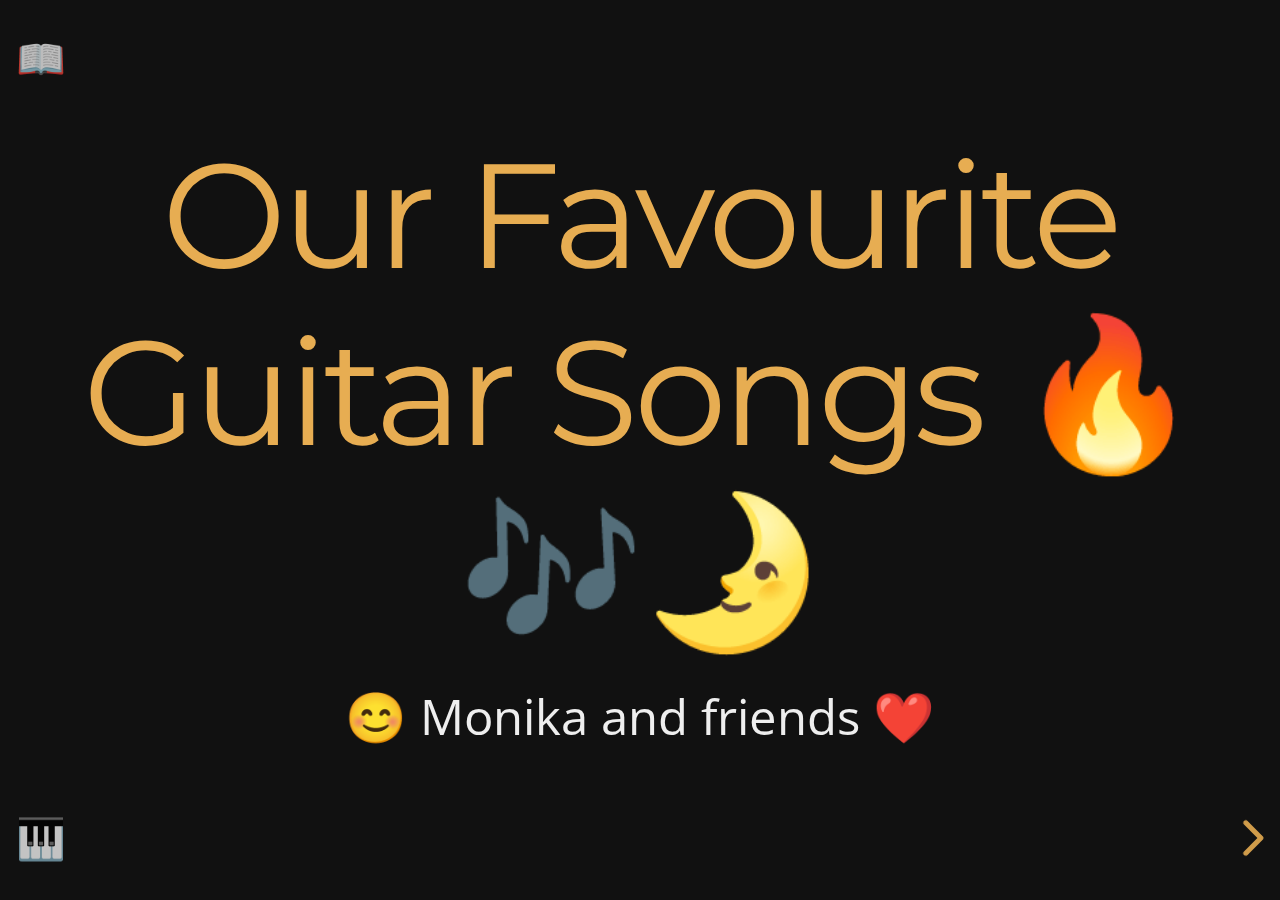
==== index.html @ 42bc7b2e "Easier" ====
<!DOCTYPE html>
<html>
<head>
  <meta charset="utf-8">
  <meta name="generator" content="pandoc">
  <meta name="author" content="😊 Monika and friends ❤️">
  <title>Our Favourite Guitar Songs 🔥🎶🌛</title>
  <meta name="apple-mobile-web-app-capable" content="yes">
  <meta name="apple-mobile-web-app-status-bar-style" content="black-translucent">
  <meta name="viewport" content="width=device-width, initial-scale=1.0, maximum-scale=1.0, user-scalable=no, minimal-ui">
  <link rel="stylesheet" href="./revealjs/css/reset.css">
  <link rel="stylesheet" href="./revealjs/css/reveal.css">
  <style>label[for="toggle-chords-visibility"] {
  position: absolute;
  bottom: 2.5em;
  left: 1em;
  z-index: 100;
  opacity: 0.75;
}

label[for="toggle-chords-visibility"]::before {
  font-size: 2.5em;
  content: '🎹'
}

label[for="toggle-chords-visibility"]:hover {
  cursor: pointer;
}

#toggle-chords-visibility:checked + label[for="toggle-chords-visibility"]::after {
  font-size: 2.5em;
  content: '❌';
  position: absolute;
  right: 0;
  bottom: 0;
}

#toggle-chords-visibility {
  opacity: 0;
  position: absolute;
}

#toggle-chords-visibility:checked ~ .reveal code {
  display: none;
}

.reveal section code.x {
  border: 1px solid #eee;
  color: #eee;
}

.reveal section h1, h2, em {
  color: #e7ad52 !important;
}

.reveal section pre code {
  background-color: #ffe4ba;
}

html {
  --scrollbarBG: transparent;
  --thumbBG: #be7e1b;
}

section#TOC {
  overflow-y: scroll;
  height: 100%;
  padding: 0;
}

section#TOC::-webkit-scrollbar {
  width: .3em;
}
section#TOC {
  scrollbar-width: thin;
  scrollbar-color: var(--thumbBG) var(--scrollbarBG);
}
section#TOC::-webkit-scrollbar-track {
  background: var(--scrollbarBG);
}

section#TOC::-webkit-scrollbar-thumb {
  background-color: var(--thumbBG) ;
  border-radius: 6px;
  border: 3px solid var(--scrollbarBG);
}

a#go-to-toc {
  position: absolute;
  top: 2.5em;
  left: 1em;
  z-index: 100;
  opacity: 0.75;
  text-decoration: none;
}

a#go-to-toc::before {
  font-size: 2.5em;
  content: '📖'
}

a#toggle-theme {
  display: none;
  position: absolute;
  top: 2.5em;
  right: 1em;
  z-index: 100;
  opacity: 0.75;
  text-decoration: none;
}

a#toggle-theme::before {
  font-size: 2.5em;
  content: '🌞';
}

.reveal section strong {
  color: #5ad066;
}

.reveal section del {
  color: #bb0000;
}
.reveal section h1 {
  font-size: 3em;
}

.reveal section code {
  color: #000;
  padding: 0 .2em;
  border-radius: 0.25em;
  line-height: 1;
}

.reveal section code.a { background-color: #ff5959; } /* Red */
.reveal section code.b { background-color: #a9a9a9; } /* Gray */
.reveal section code.c { background-color: #3cc0ff; } /* Blue */
.reveal section code.d { background-color: #45ff6d; } /* Orange */
.reveal section code.e { background-color: #ffe149; } /* Yellow */
.reveal section code.f { background-color: #fb63f6; } /* Violet */
.reveal section code.g { background-color: #c78430; } /* Brown */

.reveal section em {
  opacity: .5;
}

.reveal section strong {
  font-weight: normal;
}

.reveal section pre {
  display: inline-block;
  width: auto;
  text-align: center;
  box-shadow: none;
}

.reveal section pre code {
  font-size: 1.25em;
  border-radius: .5em;
  padding: .75em 1em;
  display: inline-block;
  max-height: initial;
  text-align: left;
}

    code{white-space: pre-wrap;}
    span.smallcaps{font-variant: small-caps;}
    span.underline{text-decoration: underline;}
    div.column{display: inline-block; vertical-align: top; width: 50%;}
    div.hanging-indent{margin-left: 1.5em; text-indent: -1.5em;}
    ul.task-list{list-style: none;}
  </style>
  <link rel="stylesheet" href="./revealjs/css/theme/night.css" id="theme">
  <!-- Printing and PDF exports -->
  <script>
    var link = document.createElement( 'link' );
    link.rel = 'stylesheet';
    link.type = 'text/css';
    link.href = window.location.search.match( /print-pdf/gi ) ? './revealjs/css/print/pdf.css' : './revealjs/css/print/paper.css';
    document.getElementsByTagName( 'head' )[0].appendChild( link );
  </script>
  <!--[if lt IE 9]>
  <script src="./revealjs/lib/js/html5shiv.js"></script>
  <![endif]-->
</head>
<body><input type="checkbox" id="toggle-chords-visibility" /><label for="toggle-chords-visibility"></label><a href="#" id="toggle-theme" onclick="document.getElementById('theme').setAttribute('href','revealjs/css/theme/serif.css'); return false;"></a><a href="#/1" id="go-to-toc"></a>
  <div class="reveal">
    <div class="slides">

<section id="title-slide">
  <h1 class="title">Our Favourite Guitar Songs 🔥🎶🌛</h1>
  <p class="author">😊 Monika and friends ❤️</p>
</section>
<section id="TOC">
<ul>
<li><a href="#/introduction">Introduction</a></li>
<li><a href="#/wyclef-jean-feat.-mary-j.-blige">911 (Wyclef Jean feat. Mary J. Blige)</a></li>
<li><a href="#/a-n-n-a-freundeskreis">A-N-N-A (Freundeskreis)</a></li>
<li><a href="#/baby-one-more-time-britney-spears">Baby one more time (Britney Spears)</a></li>
<li><a href="#/dont-worry-be-happy-bobby-mcferrin">Don’t worry be happy (Bobby McFerrin)</a></li>
<li><a href="#/fanpost-clueso">Fanpost (Clueso)</a></li>
<li><a href="#/hurt-johnny-cash">Hurt (Johnny Cash)</a></li>
<li><a href="#/as-long-as-you-love-me-backstreet-boys">As long as you love me (Backstreet Boys)</a></li>
<li><a href="#/jolene-dolly-parton">❤️ Jolene (Dolly Parton)</a></li>
<li><a href="#/junge-die-ärzte">Junge (Die Ärzte)</a></li>
<li><a href="#/chorus-2-strumming">Chorus 2 (Strumming)</a></li>
<li><a href="#/no-woman-no-cry-bob-marley">No woman no cry (Bob Marley)</a></li>
<li><a href="#/rivers-of-babylon-boney-m.">Rivers of Babylon (Boney M.)</a></li>
<li><a href="#/summer-wine-nancy-sinatra-lee-hazlewood">Summer wine (Nancy Sinatra &amp; Lee Hazlewood)</a></li>
<li><a href="#/verdammt-ich-lieb-dich-matthias-reim">Verdammt ich lieb dich (Matthias Reim)</a></li>
<li><a href="#/whats-up-4-non-blondes">❤️ Whats up (4 Non Blondes)</a></li>
<li><a href="#/wish-you-were-here-pink-floyd">❤️ Wish you were here (Pink Floyd)</a></li>
</ul>
</section>

<section>
<section id="introduction" class="title-slide slide level1">
<h1>Introduction</h1>

</section>
<section id="welcome" class="slide level2">
<h2>Welcome</h2>
<p>This is a collection of Monika’s first guitar songs.<br />
🎤😍🎸🔥</p>
<p>All songs only use the beginner-friendly open chords. Hence some of the songs have been simplified a bit or transposed to a different key (feel free to use a capo to re-adjust).</p>
<p>💫 Let’s sing together and have some fun! 🌛</p>
<p>🙏 Happy birthday, my Love!<br />
Joshua ❤️</p>
</section>
<section id="basic-chords" class="slide level2">
<h2>Basic chords</h2>
<pre><code>x Not played / muted

Major:               Minor:          

  |E A D G B e|         |E A D G B e|
  |-----------|         |-----------|
A |x 0 2 2 2 0|      Am |x 0 2 2 1 0|
C |x 3 2 0 1 0|      Dm |x x 0 2 3 1|
D |x x 0 2 3 2|      Em |0 2 2 0 0 0|
E |0 2 2 1 0 0|
G |3 2 0 0 0 3|</code></pre>
</section></section>
<section>
<section id="wyclef-jean-feat.-mary-j.-blige" class="title-slide slide level1">
<h1>911 (Wyclef Jean feat. Mary J. Blige)</h1>

</section>
<section id="intro-wyclef" class="slide level2">
<h2>Intro (Wyclef)</h2>
<p><code class="a">Am</code> Yo, what’s up, this is Wyclef with Mary J. <code class="e">Em</code><br />
<code class="d">Dm</code> I serenade the girls with my accoustic guitar<br />
<code class="c">C</code> You know what I’m sayin’? <code class="e">Em</code> <em>(Mary: Uuuuuh)</em></p>
<p><code class="a">Am</code> Yo, fellas havin’ problems with the chicks? <code class="e">Em</code><br />
<code class="d">Dm</code> I want you right now to turn the lights down low<br />
<code class="c">C</code> Pull your girl up next to you<br />
<code class="e">Em</code> I want you to sing this to her</p>
</section>
<section id="verse-1-wyclef" class="slide level2">
<h2>Verse 1 (Wyclef)</h2>
<p>If death comes for me to<code class="a">Am</code>night, girl <code class="e">Em</code><br />
I want you to know that I <code class="d">Dm</code> loved you <code class="c">C</code> <code class="e">Em</code><br />
And no mat<code class="a">Am</code>ter how tough I wouldn’t dare <code class="e">Em</code><br />
Only to you I would re<code class="d">Dm</code>veal my tears <code class="c">C</code> <code class="e">Em</code></p>
</section>
<section class="slide level2">

<p>So tell the <code class="a">Am</code> police I ain’t home tonight <code class="e">Em</code><br />
Messin’ around with you<br />
is gonna <code class="d">Dm</code> get me life <code class="c">C</code> <code class="e">Em</code><br />
But when I <code class="a">Am</code> look into your eyes <code class="e">Em</code><br />
(Man) You’re worth that <code class="d">Dm</code> sacrafice <code class="c">C</code> <code class="e">Em</code></p>
</section>
<section id="bridge-wyclef" class="slide level2">
<h2>Bridge (Wyclef)</h2>
<p>If <code class="a">Am</code> this is the kind of love<br />
That my mom used to <code class="e">Em</code> warn me about<br />
Man, I’m in <code class="d">Dm</code> trouble<br />
I’m in real big <code class="c">C</code> trouble <code class="e">Em</code></p>
</section>
<section class="slide level2">

<p>If <code class="a">Am</code> this is the kind of love<br />
That the old folks used to <code class="e">Em</code> warn me about<br />
Man, I’m in <code class="d">Dm</code> trouble<br />
I’m in real big <code class="c">C</code> trouble <code class="e">Em</code></p>
<p>(I need y’all to do me a favor)</p>
</section>
<section id="chorus-wyclef" class="slide level2">
<h2>Chorus (Wyclef)</h2>
<p><code class="a">Am</code> Someone please call 91<code class="e">Em</code>1<br />
(pick up the phone yo)<br />
<code class="d">Dm</code> Tell them I just been shot <code class="c">C</code> down<br />
and the <code class="e">Em</code> bullet’s in my <code class="a">Am</code> heart<br />
And it’s piercin’ through my <code class="e">Em</code> soul<br />
(I’m losin’ blood yo)<br />
<code class="d">Dm</code> Feel my body gettin’ <code class="c">C</code> cold <code class="e">Em</code></p>
</section>
<section class="slide level2">

<p><code class="a">Am</code> Someone please call 91<code class="e">Em</code>1<br />
(pick up the phone yo)<br />
<code class="d">Dm</code> The alleged assai<code class="c">C</code>lant<br />
is <code class="e">Em</code> five foot <code class="a">Am</code> one<br />
and she shot me through my <code class="e">Em</code> soul <code class="d">Dm</code><br />
Feel my body gettin <code class="c">C</code> cold <code class="e">Em</code><br />
(<em>Mary:</em> so cold)</p>
</section>
<section id="verse-2-mary" class="slide level2">
<h2>Verse 2 (Mary)</h2>
<p>Some<code class="a">Am</code>times I feel like I’m a prisoner <code class="e">Em</code><br />
I think I’m trapped here <code class="d">Dm</code><br />
for a while <code class="c">C</code> yeah <code class="e">Em</code> yeah<br />
(<em>Wyclef:</em> but I’m always right here with you girl)<br />
And <code class="a">Am</code> every breath I fight to take <code class="e">Em</code><br />
Is as hard as these <code class="d">Dm</code> four walls I wanna break <code class="c">C</code> <code class="e">Em</code></p>
</section>
<section class="slide level2">

<p>I <code class="a">Am</code> told the cops you wasn’t here tonight <code class="e">Em</code><br />
(<em>Wyclef:</em> right)<br />
Messin’ around with me<br />
is gonna <code class="d">Dm</code> get you life<br />
<code class="c">C</code> Oh yeah, <code class="e">Em</code> yeah<br />
But ev<code class="a">Am</code>erytime I look into your eyes <code class="e">Em</code><br />
Then it’s worth the <code class="d">Dm</code> sacrifice <code class="c">C</code> <code class="e">Em</code></p>
</section>
<section id="bridge-wyclef-1" class="slide level2">
<h2>Bridge (Wyclef)</h2>
<p>If <code class="a">Am</code> this is the kind of love<br />
That your mom used to <code class="e">Em</code> warn you about<br />
Mary, your are in <code class="d">Dm</code> trouble<br />
(<em>Mary:</em> I am in real Big Trouble)<br />
You’re in real big <code class="c">C</code> trouble <code class="e">Em</code><br />
(<em>Mary:</em> Lord Knows I am in trouble)</p>
</section>
<section class="slide level2">

<p>If <code class="a">Am</code> this is the kind of love<br />
That the old folks used to <code class="e">Em</code> warn me about<br />
(everyday, everynight) I’m in <code class="d">Dm</code> trouble<br />
I’m in real big <code class="c">C</code> trouble<br />
<code class="e">Em</code> You got anything to say, girl?</p>
</section>
<section id="chorus-mary" class="slide level2">
<h2>Chorus (Mary)</h2>
<p><code class="a">Am</code> Someone please call 91<code class="e">Em</code>1<br />
(<em>Wyclef:</em> pick up the phone yo)<br />
<code class="d">Dm</code> Tell them I just <del>been</del> <strong>got</strong> shot <code class="c">C</code> down<br />
<del>and the bullet’s in my heart</del><br />
<strong>(Tell them I <code class="e">Em</code> just got shot down)</strong></p>
<p><code class="a">Am</code> And it’s piercin’ through my <code class="e">Em</code> soul<br />
(<em>Wyclef:</em> I’m losin’ blood yo)<br />
<code class="d">Dm</code> Feel my body gettin’ <code class="c">C</code> cold <code class="e">Em</code></p>
</section>
<section id="chorus-wyclef-1" class="slide level2">
<h2>Chorus (Wyclef)</h2>
<p><code class="a">Am</code> Someone please call 91<code class="e">Em</code>1<br />
(Mary: can you do that for me)<br />
<code class="d">Dm</code> The alleged assai<code class="c">C</code>lant<br />
<del>is</del> <strong>was</strong> <code class="e">Em</code> five foot <code class="a">Am</code> one<br />
and she shot me through my <code class="e">Em</code> soul<br />
(<em>Mary:</em> and he shot me through my heart) <code class="d">Dm</code><br />
Feel my body gettin <code class="c">C</code> cold <code class="e">Em</code></p>
<p>(<em>Mary:</em> He didn’t care, he didn’t worry,<br />
he didn’t wonder…)</p>
</section>
<section id="outro" class="slide level2">
<h2>Outro</h2>
<p><code class="a">Am</code> <code class="e">Em</code> <code class="d">Dm</code> <code class="c">C</code> <code class="e">Em</code> <em>(repeat)</em></p>
<p>(<em>Wyclef:</em> I’m feelin you girl, I understand)</p>
<p>(<em>Mary:</em> And you’re doin’ what you’re doin’,<br />
would you do it and do it and do it<br />
and do it for me…)</p>
</section>
<section id="resources" class="slide level2">
<h2>Resources</h2>
<ul>
<li><a href="https://www.youtube.com/watch?v=KiNRIR8tjFc">Song</a></li>
<li><a href="https://tabs.ultimate-guitar.com/tab/wyclef-jean/911-chords-745961">Source tab</a> (transpose +5)</li>
<li><a href="https://www.youtube.com/watch?v=qYk4TU34uik">Nice guitar interpretation</a></li>
</ul>
</section></section>
<section>
<section id="a-n-n-a-freundeskreis" class="title-slide slide level1">
<h1>A-N-N-A (Freundeskreis)</h1>

</section>
<section id="chorus" class="slide level2">
<h2>Chorus</h2>
<p>Immer wenn es <code class="e">Em</code> regnet<br />
muss ich an Dich <code class="d">D</code> denken<br />
Wie wir uns be<code class="a">Am</code>gegneten<br />
kann mich nicht ablenken<br />
Nass bis auf die <code class="e">Em</code> Haut<br />
so stand sie <code class="d">D</code> da</p>
<p><em>(1st time:)</em> Um uns war es <code class="a">Am</code><br />
laut und wir kamen uns nah<br />
<em>(2nd time:)</em> A-N-N-<code class="a">Am</code>A</p>
</section>
<section id="verse-1" class="slide level2">
<h2>Verse 1</h2>
<p><code class="c">C</code> Pitsch, patsch nass, floh ich unter das<br />
Vor<code class="d">D</code>dach des Fachgeschäftes<br />
Vom Himmel goss ein Bach. <code class="e">Em</code><br />
Ich schätz’ es war halb acht<br />
Doch ich war hellwach<br />
als mich Anna ansah, anlachte</p>
</section>
<section class="slide level2">

<p><code class="c">C</code> Ich dachte: “Sprich sie an”<br />
denn sie sprach mich an<br />
Die <code class="d">D</code> Kleidung ganz durchnässt<br />
klebte an ihr fest<br />
Die <code class="e">Em</code> Tasche in der Hand<br />
stand sie an der Wand<br />
Die dunkeln Augen funkelten<br />
wie ’ne Nacht in Asien</p>
</section>
<section class="slide level2">

<p><code class="c">C</code> Strähnen im Gesicht<br />
nehmen ihr die Sicht<br />
Mein <code class="d">D</code> Herz das klopft<br />
die Nase tropft<br />
Ich schäme mich<br />
benehme mich <code class="e">Em</code> dämlich<br />
Bin nämlich eher schüchtern<br />
“Mein Name ist Anna”<br />
sagte sie sehr nüchtern</p>
</section>
<section class="slide level2">

<p>Ich fing an zu flüstern:<br />
<code class="c">C</code> “Ich bin Max aus dem<br />
Schosse der Kolchose”<br />
Doch <code class="d">D</code> so ‘ne Katastrophe<br />
das ging mächtig in die Hose<br />
Mach’ mich <code class="e">Em</code> lächerlich<br />
Doch sie lächelte<br />
Ehrlich wahr man! Sieh da<br />
Anna war ein Hip Hop – Fan</p>
</section>
<section id="chorus-1" class="slide level2">
<h2>Chorus</h2>
<p>Immer wenn es <code class="e">Em</code> regnet<br />
muss ich an Dich <code class="d">D</code> denken<br />
Wie wir uns be<code class="a">Am</code>gegneten<br />
kann mich nicht ablenken<br />
Nass bis auf die <code class="e">Em</code> Haut<br />
so stand sie <code class="d">D</code> da</p>
<p><em>(1st time:)</em> Um uns war es <code class="a">Am</code><br />
laut und wir kamen uns nah<br />
<em>(2nd time:)</em> A-N-N-<code class="a">Am</code>A</p>
</section>
<section id="verse-2" class="slide level2">
<h2>Verse 2</h2>
<p><code class="c">C</code> Plitsch, platsch fiel<br />
ein Regen wie die Sintflut<br />
Das <code class="d">D</code> Vordach, die Insel<br />
Wir waren wie Strandgut<br />
Ich <code class="e">Em</code> fand Mut<br />
Bin selber überrascht<br />
Über das Selbstverständnis<br />
meines Geständnis’</p>
</section>
<section class="slide level2">

<p>“Anna, ich <code class="c">C</code> fänd’ es schön<br />
mit Dir auszugehn<br />
Könnt’ mich <code class="d">D</code> dran gewöhn’<br />
Dich öfters zu sehn”<br />
<code class="e">Em</code> Anna zog mich an sich<br />
An sich mach’ ich das nicht<br />
Spüre ihre süssen Küsse<br />
wie sie mein Gesicht lieb<code class="c">C</code>kost</p>
</section>
<section class="slide level2">

<p>Was geschieht bloss?<br />
Lass mich nicht los, Anna<br />
Ich <code class="d">D</code> lieb bloss noch Dich<br />
andere sind lieblos<br />
Du bist wie <code class="e">Em</code> Vinyl für meinen DJ<br />
die Dialektik für Hegel<br />
Pinsel für Picasso<br />
für Philip der Schlagzeugschlegel</p>
</section>
<section class="slide level2">

<p><code class="c">C</code> Anna, wie war das da bei Dada?</p>
<p>Du bist von <code class="d">D</code> hinten<br />
wie von vorne: A-N-N-A</p>
<p>Du bist von <code class="e">Em</code> hinten<br />
wie von vorne: A-N-N-A <em>(x2)</em></p>
</section>
<section id="chorus-2" class="slide level2">
<h2>Chorus</h2>
<p>Immer wenn es <code class="e">Em</code> regnet<br />
muss ich an Dich <code class="d">D</code> denken<br />
Wie wir uns be<code class="a">Am</code>gegneten<br />
kann mich nicht ablenken<br />
Nass bis auf die <code class="e">Em</code> Haut<br />
so stand sie <code class="d">D</code> da</p>
<p><em>(1st time:)</em> Um uns war es <code class="a">Am</code><br />
laut und wir kamen uns nah<br />
<em>(2nd time:)</em> A-N-N-<code class="a">Am</code>A</p>
</section>
<section id="verse-3" class="slide level2">
<h2>Verse 3</h2>
<p>Sie <code class="c">C</code> gab mir ’nen Abschiedskuss<br />
denn dann kam der Bus<br />
Sie sagte: <code class="d">D</code> “Max, ich muss!”<br />
die Türe schloss<br />
Was ist jetzt Schluss?</p>
<p>Es goss. Ich <code class="e">Em</code> ging zu Fuss<br />
Bin konfus, fast gerannt<br />
Anna nahm mein’ Verstand<br />
Ich fand an Anna allerhand</p>
</section>
<section class="slide level2">

<p>Manchmal <code class="c">C</code> lach’ ich drüber<br />
doch dann merk’ ich wieder<br />
wie ‘s mich trifft<br />
<code class="d">D</code> Komik ist Tragik in Spiegelschrift:<br />
A-N-N-A<br />
<code class="e">Em</code> Von hinten, wie von vorne<br />
Dein Name sei gesegnet<br />
Ich denk’ an Dich, immer wenn es…</p>
</section>
<section id="chorus-3" class="slide level2">
<h2>Chorus</h2>
<p>Immer wenn es <code class="e">Em</code> regnet<br />
muss ich an Dich <code class="d">D</code> denken<br />
Wie wir uns be<code class="a">Am</code>gegneten<br />
kann mich nicht ablenken<br />
Nass bis auf die <code class="e">Em</code> Haut<br />
so stand sie <code class="d">D</code> da</p>
<p><em>(1st time:)</em> Um uns war es <code class="a">Am</code><br />
laut und wir kamen uns nah<br />
<em>(2nd time:)</em> A-N-N-<code class="a">Am</code>A</p>
</section>
<section id="outro-1" class="slide level2">
<h2>Outro</h2>
<p><code class="e">Em</code> <code class="d">D</code> <code class="a">Am</code> <code class="e">Em</code> <code class="d">D</code></p>
<p>(Lass mich nicht im Regen stehn<br />
Ich will dich wiedersehn<br />
A-N-N-A…<br />
Yeah…)</p>
</section>
<section id="resources-1" class="slide level2">
<h2>Resources</h2>
<ul>
<li><a href="https://www.youtube.com/watch?v=qtVa-BwoZsU">Song</a></li>
<li><a href="https://tabs.ultimate-guitar.com/tab/freundeskreis/anna-chords-426527">Source tab</a></li>
<li><a href="https://www.youtube.com/watch?v=jE2A4syC0AU">Guitar tutorial</a></li>
</ul>
</section></section>
<section>
<section id="baby-one-more-time-britney-spears" class="title-slide slide level1">
<h1>Baby one more time (Britney Spears)</h1>

</section>
<section id="intro" class="slide level2">
<h2>Intro</h2>
<p><code class="a">Am</code> Oh baby, baby <em>(x2)</em></p>
</section>
<section id="verse-1-1" class="slide level2">
<h2>Verse 1</h2>
<p><code class="a">Am</code> Oh baby, baby<br />
How <code class="e">E</code> was I supposed to know <code class="c">C</code><br />
That <code class="d">Dm</code> something wasn’t <code class="e">E</code> right here</p>
<p><code class="a">Am</code> Oh baby baby<br />
I <code class="e">E</code> shouldn’t have let you go <code class="c">C</code><br />
And <code class="d">Dm</code> now you’re out of <code class="e">E</code> sight, yeah</p>
</section>
<section id="pre-chorus" class="slide level2">
<h2>Pre-Chorus</h2>
<p><code class="a">Am</code> Show me, how you want it <code class="e">E</code> to be<br />
Tell me <code class="c">C</code> baby<br />
’Cause I need to <code class="d">Dm</code> know now what we’ve got <code class="e">E</code></p>
</section>
<section id="chorus-4" class="slide level2">
<h2>Chorus</h2>
<p><code class="a">Am</code> My loneliness is <code class="e">E</code> killing me<br />
<code class="c">C</code> I must confess I <code class="d">Dm</code> still believe <code class="e">E</code> (still believe)</p>
<p><code class="a">Am</code> When I’m not with you I lose <code class="e">E</code> my mind<br />
<code class="g">G</code> Give me a sign <code class="c">C</code><br />
<code class="d">Dm</code> Hit me baby <code class="e">E</code> one more time</p>
</section>
<section id="verse-2-1" class="slide level2">
<h2>Verse 2</h2>
<p><code class="a">Am</code> Oh baby, baby<br />
The <code class="e">E</code> reason I breathe is you <code class="c">C</code><br />
<code class="d">Dm</code> Boy you’ve got me <code class="e">E</code> flying</p>
<p><code class="a">Am</code> Oh pretty baby<br />
There’s <code class="e">E</code> nothing that I woul<code class="c">C</code>dn’t do<br />
It’s <code class="d">Dm</code> not the way I <code class="e">E</code> planned it</p>
</section>
<section id="pre-chorus-1" class="slide level2">
<h2>Pre-Chorus</h2>
<p><code class="a">Am</code> Show me, how you want it <code class="e">E</code> to be<br />
Tell me <code class="c">C</code> baby<br />
’Cause I need to <code class="d">Dm</code> know now what we’ve got <code class="e">E</code></p>
</section>
<section id="chorus-5" class="slide level2">
<h2>Chorus</h2>
<p><code class="a">Am</code> My loneliness is <code class="e">E</code> killing me (and I)<br />
<code class="c">C</code> I must confess I <code class="d">Dm</code> still believe <code class="e">E</code> (still believe)</p>
<p><code class="a">Am</code> When I’m not with you I lose <code class="e">E</code> my mind<br />
<code class="g">G</code> Give me a sign <code class="c">C</code><br />
<code class="d">Dm</code> Hit me baby <code class="e">E</code> one more time</p>
</section>
<section id="interlude" class="slide level2">
<h2>Interlude</h2>
<p><code class="a">Am</code> Oh baby, baby <em>(x2)</em></p>
<p><code class="a">Am</code> Oh baby, baby<br />
How <code class="e">E</code> was I supposed to know <code class="c">C</code><br />
<code class="d">Dm</code> <code class="e">E</code></p>
<p><code class="f">F</code> Oh pretty baby<br />
I <code class="g">G</code> shouldn’t have let you go <code class="d">Dm</code> <code class="f">F</code> <code class="g">G</code></p>
</section>
<section id="bridge" class="slide level2">
<h2>Bridge</h2>
<p>I must confess <code class="a">Am</code> that my loneliness <code class="e">E</code><br />
Is killing me now <code class="c">C</code><br />
don’t you <code class="d">Dm</code> know I <code class="e">E</code> still believe <code class="f">F</code><br />
That you will be here <code class="g">G</code><br />
Now give me a sign <code class="f">F</code></p>
<p><code class="d">Dm</code> Hit me baby <code class="g">G</code> one <code class="g">G#m</code> more <code class="a">Am</code> time <em>(use barre and move up)</em></p>
</section>
<section id="chorus-6" class="slide level2">
<h2>Chorus</h2>
<p><code class="a">Am</code> My loneliness is <code class="e">E</code> killing me (and I)<br />
<code class="c">C</code> I must confess I <code class="d">Dm</code> still believe <code class="e">E</code> (still believe)</p>
<p><code class="a">Am</code> When I’m not with you I lose <code class="e">E</code> my mind<br />
<code class="g">G</code> Give me a sign <code class="c">C</code><br />
<code class="d">Dm</code> Hit me baby <code class="e">E</code> <del>one more time</del> <strong>I must confess…</strong></p>
<p><em>(Repeat and add 2nd voice)</em> <strong>…that my loneliness<br />
is killing me now, don’t you know I still believe<br />
that you would be here and give me a sign</strong></p>
<p><em>(Together)</em> Hit me baby one more time! <code class="a">Am</code></p>
</section>
<section id="resources-2" class="slide level2">
<h2>Resources</h2>
<ul>
<li><a href="https://www.youtube.com/watch?v=C-u5WLJ9Yk4">Song</a></li>
<li><a href="https://tabs.ultimate-guitar.com/tab/britney-spears/baby-one-more-time-chords-1512732">Source tab</a></li>
<li><a href="https://www.youtube.com/watch?v=jn4ydR1m96E">Guitar tutorial</a></li>
</ul>
</section></section>
<section>
<section id="dont-worry-be-happy-bobby-mcferrin" class="title-slide slide level1">
<h1>Don’t worry be happy (Bobby McFerrin)</h1>

</section>
<section id="intro-1" class="slide level2">
<h2>Intro</h2>
<p><em>(Instrumental)</em></p>
<p><code class="g">G</code> <code class="a">Am</code> <code class="c">C</code> <code class="g">G</code></p>
</section>
<section id="verse-1-2" class="slide level2">
<h2>Verse 1</h2>
<p><code class="g">G</code> Here’s a little song I wrote<br />
You <code class="a">Am</code> might want to sing it note for note<br />
Don’t <code class="c">C</code> worry, be <code class="g">G</code> happy</p>
<p>In <code class="g">G</code> every life we have some trouble<br />
<code class="a">Am</code> When you worry you make it double<br />
Don’t <code class="c">C</code> worry, be <code class="g">G</code> happy</p>
</section>
<section id="chorus-7" class="slide level2">
<h2>Chorus</h2>
<p>(Whistle)</p>
<p><code class="g">G</code> <code class="a">Am</code> <code class="c">C</code> <code class="g">G</code> (x2)</p>
</section>
<section id="verse-2-2" class="slide level2">
<h2>Verse 2</h2>
<p><code class="g">G</code> Ain’t got no place to lay your head<br />
<code class="a">Am</code> Somebody came and took your bed<br />
Don’t <code class="c">C</code> worry, be <code class="g">G</code> happy</p>
<p>The <code class="g">G</code> landlord say your rent is late<br />
<code class="a">Am</code> He may have to litigate<br />
Don’t <code class="c">C</code> worry, be <code class="g">G</code> happy</p>
</section>
<section id="chorus-8" class="slide level2">
<h2>Chorus</h2>
<p>(Whistle)</p>
<p><code class="g">G</code> <code class="a">Am</code> <code class="c">C</code> <code class="g">G</code> (x2)</p>
</section>
<section id="verse-3-1" class="slide level2">
<h2>Verse 3</h2>
<p><code class="g">G</code> Ain’t got no cash, ain’t got no style<br />
<code class="a">Am</code> Ain’t got no girl to make you smile<br />
<strong>But</strong> don’t <code class="c">C</code> worry, be <code class="g">G</code> happy</p>
<p>Cause <code class="g">G</code> when you worry, your face will frown<br />
<code class="a">Am</code> And that will bring everybody down<br />
<strong>So</strong> don’t <code class="c">C</code> worry, be <code class="g">G</code> happy</p>
</section>
<section id="chorus-9" class="slide level2">
<h2>Chorus</h2>
<p>(Whistle)</p>
<p><code class="g">G</code> <code class="a">Am</code> <code class="c">C</code> <code class="g">G</code> (x2)</p>
</section>
<section id="verse-4" class="slide level2">
<h2>Verse 4</h2>
<p><code class="g">G</code> There is this little song I wrote<br />
<code class="a">Am</code> I hope you learn it note for note<br />
Don’t <code class="c">C</code> worry, be <code class="g">G</code> happy</p>
<p>(Listen to what I say!)</p>
<p><code class="g">G</code> In your life expect some trouble <code class="a">Am</code> But when you worry, you make it double Don’t <code class="c">C</code> worry, be <code class="g">G</code> happy</p>
</section>
<section id="chorus-10" class="slide level2">
<h2>Chorus</h2>
<p>(Whistle)</p>
<p><code class="g">G</code> <code class="a">Am</code> <code class="c">C</code> <code class="g">G</code> (x2)</p>
<p><em>(Repeat and fade)</em></p>
</section>
<section id="resources-3" class="slide level2">
<h2>Resources</h2>
<ul>
<li><a href="https://www.youtube.com/watch?v=d-diB65scQU">Song</a></li>
<li><a href="https://tabs.ultimate-guitar.com/tab/bobby-mcferrin/dont-worry-be-happy-chords-484289">Source tab</a></li>
<li><a href="https://www.youtube.com/watch?v=vJfE-WNl_z8">Guitar tutorial</a></li>
</ul>
</section></section>
<section>
<section id="fanpost-clueso" class="title-slide slide level1">
<h1>Fanpost (Clueso)</h1>

</section>
<section id="intro-2" class="slide level2">
<h2>Intro</h2>
<p><code class="g">G</code> <code class="e">Em</code> <em>(x2)</em><br />
<code class="g">G</code> <code class="e">Em</code> C</p>
<p>Hey <code class="a">Am</code> mmmh <code class="c">C</code> mmmh… <code class="d">D</code> <code class="e">Em</code> <code class="c">C</code></p>
</section>
<section id="verse-1-3" class="slide level2">
<h2>Verse 1</h2>
<p><code class="g">G</code> Was da so ab und zu <code class="e">Em</code> zwischen uns läuft<br />
ist wirklich <code class="g">G</code> schwer zu beschreiben in einem <code class="e">Em</code> Text. Nur wer bei <code class="g">G</code> deinem Blick mal kurz zwischen den <code class="e">Em</code> Zeilen liest Ist völlig <code class="c">C</code> hin, hin und weg und perplex</p>
</section>
<section id="chorus-11" class="slide level2">
<h2>Chorus</h2>
<p><code class="a">Am</code> Egal mit wem du <code class="c">C</code> sonst noch rumhängst<br />
Hey Lady, <code class="d">D</code> ich <code class="e">Em</code> bin dein grösster <code class="c">C</code> Fan<br />
<code class="a">Am</code> Egal wer sonst so deinen <code class="c">C</code> Namen noch nennt<br />
Hey Baby, <code class="d">D</code> ich <code class="e">Em</code> bin dein grösster <code class="c">C</code> Fan</p>
</section>
<section id="verse-2-3" class="slide level2">
<h2>Verse 2</h2>
<p><code class="g">G</code> Ein Schritt nach vorn <code class="e">Em</code> kein Schritt zurück<br />
Auf dem <code class="g">G</code> Platz wo wir uns immer <code class="e">Em</code> sehn<br />
<code class="g">G</code> N’ Stück von dir ist wie ’n <code class="e">Em</code> Stück vom Glück<br />
Die Sonne <code class="c">C</code> will einfach nicht untergehn</p>
</section>
<section id="chorus-12" class="slide level2">
<h2>Chorus</h2>
<p><code class="a">Am</code> Egal mit wem du <code class="c">C</code> sonst noch rumhängst<br />
Hey Lady, <code class="d">D</code> ich <code class="e">Em</code> bin dein grösster <code class="c">C</code> Fan<br />
<code class="a">Am</code> Egal wer sonst so deinen <code class="c">C</code> Namen noch nennt<br />
Hey Baby, <code class="d">D</code> ich <code class="e">Em</code> bin dein grösster <code class="c">C</code> Fan</p>
</section>
<section id="instrumental" class="slide level2">
<h2>Instrumental</h2>
<p><code class="g">G</code> U-huh! <code class="e">Em</code> U-huh! <em>(x2)</em><br />
<code class="g">G</code> <code class="e">Em</code> C</p>
</section>
<section id="bridge-1" class="slide level2">
<h2>Bridge</h2>
<p><code class="a">Am</code> Die kleinen Momente mit dir lassen nicht mehr <code class="c">C</code> los</p>
<p><code class="g">G</code> <code class="e">Em</code> <em>(x3)</em></p>
<p><code class="c">C</code> Würd ja gern wissen wie du das gemacht hast<br />
Keine Ahnung wie du das geschafft hast</p>
</section>
<section id="chorus-13" class="slide level2">
<h2>Chorus</h2>
<p><code class="a">Am</code> Egal mit wem du <code class="c">C</code> sonst noch rumhängst<br />
Hey Lady, <code class="d">D</code> ich <code class="e">Em</code> bin dein grösster <code class="c">C</code> Fan<br />
<code class="a">Am</code> Egal wer sonst so deinen <code class="c">C</code> Namen noch nennt<br />
Hey Baby, <code class="d">D</code> ich <code class="e">Em</code> bin dein grösster <code class="c">C</code> Fan</p>
</section>
<section id="outro-2" class="slide level2">
<h2>Outro</h2>
<p><code class="a">Am</code> <code class="c">C</code> <code class="d">D</code> <code class="e">Em</code> <code class="c">C</code> <em>(x2)</em></p>
</section>
<section id="resources-4" class="slide level2">
<h2>Resources</h2>
<ul>
<li><a href="https://www.youtube.com/watch?v=u9Hrq1zmk2s">Song</a></li>
<li><a href="https://tabs.ultimate-guitar.com/tab/clueso/fanpost-chords-1745083">Source tab</a></li>
</ul>
</section></section>
<section>
<section id="hurt-johnny-cash" class="title-slide slide level1">
<h1>Hurt (Johnny Cash)</h1>

</section>
<section id="instructions" class="slide level2">
<h2>Instructions</h2>
<pre><code>Chorus chord variations:

       |E A D G B e|
       |-----------|
Am7    |x 0 3 0 1 3|
C/E(2) |0 3 2 0 1 3|
Fadd9  |1 0 3 2 1 3| Thumb on E string

Just keep pinky on 3rd fret of e string</code></pre>
</section>
<section id="intro-3" class="slide level2">
<h2>Intro</h2>
<p><code class="a">Am</code><br />
<code class="c">C</code> <code class="d">D</code> <code class="a">Am</code><br />
<code class="c">C</code> <code class="d">D</code> <code class="a">Am</code></p>
</section>
<section id="verse-1-4" class="slide level2">
<h2>Verse 1</h2>
<p>I <code class="c">C</code> hurt myself <code class="d">D</code> today <code class="a">Am</code><br />
to see <code class="c">C</code> if I <code class="d">D</code> still feel <code class="a">Am</code><br />
I <code class="c">C</code> focus <code class="d">D</code> on the pain <code class="a">Am</code><br />
the <code class="c">C</code> only thing <code class="d">D</code> that’s real <code class="a">Am</code></p>
<p>The <code class="c">C</code> needle <code class="d">D</code> tears a hole <code class="a">Am</code><br />
the <code class="c">C</code> old fa<code class="d">D</code>miliar sting <code class="a">Am</code><br />
Try to <code class="c">C</code> kill it <code class="d">D</code> all away <code class="a">Am</code><br />
but I re<code class="c">C</code>member <code class="d">D</code> everything <code class="g">G</code></p>
</section>
<section id="chorus-1-1" class="slide level2">
<h2>Chorus 1</h2>
<p><code class="a">Am7</code> What have I become? <code class="f">Fadd9</code><br />
<code class="c">C/E</code> My sweetest friend <code class="g">G</code><br />
<code class="a">Am7</code> Everyone I know <code class="f">Fadd9</code><br />
goes away <code class="c">C/E</code> in the end <code class="g">G</code></p>
<p>And <code class="a">Am7</code> you could have it all <code class="f">Fadd9</code><br />
<code class="c">C/E</code> My empire of dirt <code class="g">G</code><br />
<code class="a">Am7</code> I will let you down <code class="f">Fadd9</code><br />
<code class="g">G</code> I will make you hurt <code class="a">Am</code></p>
</section>
<section id="transition" class="slide level2">
<h2>Transition</h2>
<p><code class="c">C</code> <code class="d">D</code> <code class="a">Am</code><br />
<code class="c">C</code> <code class="d">D</code> <code class="a">Am</code></p>
</section>
<section id="verse-2-4" class="slide level2">
<h2>Verse 2</h2>
<p>I <code class="c">C</code> wear this crown <code class="d">D</code> of thorns <code class="a">Am</code><br />
u<code class="c">C</code>pon my li<code class="d">D</code>ar’s chair <code class="a">Am</code><br />
<code class="c">C</code> Full of bro<code class="d">D</code>ken thoughts <code class="a">Am</code><br />
<code class="c">C</code>I cannot <code class="d">D</code> re<code class="a">Am</code>pair</p>
<p>Be<code class="c">C</code>neath the stains <code class="d">D</code> of <code class="a">Am</code> time<br />
the <code class="c">C</code> feelings <code class="d">D</code> disappear <code class="a">Am</code><br />
<code class="c">C</code> You are some<code class="d">D</code>one else <code class="a">Am</code><br />
<code class="c">C</code> I am still <code class="d">D</code> right <code class="g">G</code> here</p>
<p><em>(x2)</em></p>
</section>
<section id="chorus-2-1" class="slide level2">
<h2>Chorus 2</h2>
<p><code class="a">Am7</code> What have I become? <code class="f">Fadd9</code><br />
<code class="c">C/E</code> My sweetest friend <code class="g">G</code><br />
<code class="a">Am7</code> Everyone I know <code class="f">Fadd9</code><br />
goes away <code class="c">C/E</code> in the end <code class="g">G</code></p>
<p>And <code class="a">Am7</code> you could have it all <code class="f">Fadd9</code><br />
<code class="c">C/E</code> My empire of dirt <code class="g">G</code><br />
<code class="a">Am7</code> I will let you down <code class="f">Fadd9</code><br />
<code class="g">G</code> I will make you hurt <code class="g">G</code> <em>(remain on G)</em></p>
</section>
<section class="slide level2">

<p>If I <code class="a">Am7</code> could start again <code class="f">Fadd9</code><br />
a <code class="c">C/E</code> million miles a<code class="g">G</code>way<br />
<code class="a">Am7</code> I would keep myself <code class="f">Fadd9</code><br />
<code class="g">G</code> I would find a way</p>
<p><code class="a">Am</code><br />
<code class="c">C</code> <code class="d">D</code> <code class="a">Am</code><br />
<code class="c">C</code> <code class="d">D</code> <code class="a">Am</code></p>
</section>
<section id="resources-5" class="slide level2">
<h2>Resources</h2>
<ul>
<li><a href="https://www.youtube.com/watch?v=8AHCfZTRGiI">Song</a></li>
<li><a href="https://tabs.ultimate-guitar.com/tab/johnny-cash/hurt-chords-89849">Source tab</a></li>
<li><a href="https://www.youtube.com/watch?v=hEKexrWq5RU">Guitar tutorial</a></li>
</ul>
</section></section>
<section>
<section id="as-long-as-you-love-me-backstreet-boys" class="title-slide slide level1">
<h1>As long as you love me (Backstreet Boys)</h1>

</section>
<section id="intro-4" class="slide level2">
<h2>Intro</h2>
<p><code class="c">C</code> <code class="g">G</code> <code class="e">Em</code> <code class="d">D</code><br />
As long as you love me</p>
<p><em>(Repeat)</em></p>
</section>
<section id="verse-1-5" class="slide level2">
<h2>Verse 1</h2>
<p>Although <code class="e">Em</code> loneliness has always been a <code class="c">C</code> friend of mine<br />
I’m <code class="d">D</code> leavin’ my life in your hands <code class="g">G</code> <code class="d">D</code><br />
<code class="e">Em</code> People say I’m crazy and that <code class="c">C</code> I am blind<br />
<code class="d">D</code> Risking it all in a glance <code class="g">G</code> <code class="d">D</code></p>
<p>And <code class="e">Em</code> how you got me blind is still a <code class="c">C</code> mystery<br />
I <code class="d">D</code> can’t get you out of my head <code class="g">G</code> <code class="d">D</code><br />
<code class="e">Em</code> Don’t care what is written in your <code class="c">C</code> history<br />
As <code class="d">D</code> long as you’re here with me <code class="g">G</code></p>
</section>
<section id="chorus-14" class="slide level2">
<h2>Chorus</h2>
<p>I don’t care who <code class="c">C</code> you are<br />
Where <code class="g">G</code> you’re from<br />
What <code class="e">Em</code> you did<br />
As long <code class="d">D</code> as you love me</p>
<p><em>(Repeat)</em></p>
</section>
<section id="verse-2-5" class="slide level2">
<h2>Verse 2</h2>
<p><code class="e">Em</code> Every little thing that you have <code class="c">C</code> said and done<br />
Feels <code class="d">D</code> like it’s deep within me <code class="g">G</code> <code class="d">D</code><br />
<code class="e">Em</code> Doesn’t really matter if you’re <code class="c">C</code> on the run<br />
It <code class="d">D</code> seems like we’re <code class="g">G</code> meant to be <code class="d">D</code></p>
</section>
<section id="chorus-15" class="slide level2">
<h2>Chorus</h2>
<p>I don’t care who <code class="c">C</code> you are<br />
Where <code class="g">G</code> you’re from<br />
What <code class="e">Em</code> you did<br />
As long <code class="d">D</code> as you love me (yeah)</p>
<p><em>(Repeat)</em></p>
<p><code class="c">C</code> <code class="g">G</code> <code class="e">Em</code> <code class="d">D</code> <em>(x2)</em></p>
</section>
<section id="bridge-2" class="slide level2">
<h2>Bridge</h2>
<p><code class="e">Em</code> I’ve tried to hide it so that <code class="g">G</code> no one knows<br />
But I <code class="c">C</code> guess it shows<br />
When you <code class="c">C</code> look into my eyes <code class="d">D</code></p>
<p><code class="e">Em</code> What you did and where you’re <code class="g">G</code> comin from<br />
I don’t <code class="d">D</code> care, <code class="c">C</code> as long <code class="d">D</code> as you <code class="c">C</code> love me, baby<br />
<code class="g">G</code> <code class="d">D</code> <code class="e">Em</code> <code class="c">C</code> <code class="d">D</code></p>
</section>
<section id="chorus-16" class="slide level2">
<h2>Chorus</h2>
<p>I don’t care who <code class="c">C</code> you are<br />
Where <code class="g">G</code> you’re from<br />
What <code class="e">Em</code> you did<br />
As long <code class="d">D</code> as you love me</p>
<p><em>(Repeat and fade)</em></p>
</section>
<section id="resources-6" class="slide level2">
<h2>Resources</h2>
<ul>
<li><a href="https://www.youtube.com/watch?v=960wzRtcl-Y">Song</a></li>
<li><a href="https://tabs.ultimate-guitar.com/tab/backstreet-boys/as-long-as-you-love-me-chords-263108">Source tab</a> (transposed +7)</li>
</ul>
</section></section>
<section>
<section id="jolene-dolly-parton" class="title-slide slide level1">
<h1>❤️ Jolene (Dolly Parton)</h1>

</section>
<section id="intro-5" class="slide level2">
<h2>Intro</h2>
<p><code class="a">Am</code> <em>(x4)</em></p>
</section>
<section id="chorus-17" class="slide level2">
<h2>Chorus</h2>
<p>Jo<code class="a">Am</code>lene, Jo<code class="c">C</code>lene, Jo<code class="g">G</code>lene, Jo<code class="a">Am</code>lene<br />
I’m <code class="g">G</code> begging of you<br />
please don’t take my <code class="a">Am</code> man</p>
<p>Jo<code class="a">Am</code>lene, Jo<code class="c">C</code>lene, Jo<code class="g">G</code>lene, Jo<code class="a">Am</code>lene<br />
<code class="g">G</code> Please don’t take him<br />
<code class="e">Em</code> just because you <code class="a">Am</code> can</p>
</section>
<section id="verse-1-6" class="slide level2">
<h2>Verse 1</h2>
<p>Your <code class="a">Am</code> beauty is be<code class="c">C</code>yond compare<br />
With <code class="g">G</code> flaming locks of <code class="a">Am</code> auburn hair<br />
With <code class="g">G</code> ivory skin<br />
and <code class="e">Em</code> eyes of emerald <code class="a">Am</code> green</p>
<p>Your <code class="a">Am</code> smile is like a <code class="c">C</code> breath of spring<br />
Your <code class="g">G</code> voice is soft like <code class="a">Am</code> summer rain<br />
And <code class="g">G</code> I cannot com<code class="e">Em</code>pete with you<br />
<code class="a">Am</code> Jolene</p>
</section>
<section id="verse-2-6" class="slide level2">
<h2>Verse 2</h2>
<p>He <code class="a">Am</code> talks about you <code class="c">C</code> in his sleep<br />
There’s <code class="g">G</code> nothing I can <code class="a">Am</code> do to keep<br />
From <code class="g">G</code> crying when he <code class="e">Em</code> calls your name<br />
Jo<code class="a">Am</code>lene</p>
<p>And <code class="a">Am</code> I can easily <code class="c">C</code> understand<br />
How <code class="g">G</code> you could easily <code class="a">Am</code> take my man<br />
But you <code class="g">G</code> don’t know what he <code class="e">Em</code> means to me<br />
Jo<code class="a">Am</code>lene</p>
</section>
<section id="chorus-18" class="slide level2">
<h2>Chorus</h2>
<p>Jo<code class="a">Am</code>lene, Jo<code class="c">C</code>lene, Jo<code class="g">G</code>lene, Jo<code class="a">Am</code>lene<br />
I’m <code class="g">G</code> begging of you<br />
please don’t take my <code class="a">Am</code> man</p>
<p>Jo<code class="a">Am</code>lene, Jo<code class="c">C</code>lene, Jo<code class="g">G</code>lene, Jo<code class="a">Am</code>lene<br />
<code class="g">G</code> Please don’t take him<br />
<code class="e">Em</code> just because you <code class="a">Am</code> can</p>
</section>
<section id="verse-3-2" class="slide level2">
<h2>Verse 3</h2>
<p><code class="a">Am</code> You could have your <code class="c">C</code> choice of men<br />
But <code class="g">G</code> I could never <code class="a">Am</code> love again<br />
<code class="g">G</code> He’s the only <code class="e">Em</code> one for me<br />
Jo<code class="a">Am</code>lene</p>
<p>I <code class="a">Am</code> had to have this <code class="c">C</code> talk with you<br />
My <code class="g">G</code> happiness de<code class="a">Am</code>pends on you<br />
What<code class="g">G</code>ever you de<code class="e">Em</code>cide to do<br />
Jo<code class="a">Am</code>lene</p>
</section>
<section id="chorus-19" class="slide level2">
<h2>Chorus</h2>
<p>Jo<code class="a">Am</code>lene, Jo<code class="c">C</code>lene, Jo<code class="g">G</code>lene, Jo<code class="a">Am</code>lene<br />
I’m <code class="g">G</code> begging of you<br />
please don’t take my <code class="a">Am</code> man</p>
<p>Jo<code class="a">Am</code>lene, Jo<code class="c">C</code>lene, Jo<code class="g">G</code>lene, Jo<code class="a">Am</code>lene<br />
<code class="g">G</code> Please don’t take him<br />
<code class="e">Em</code> <del>just because</del> <strong>even though</strong> you <code class="a">Am</code> can</p>
</section>
<section id="resources-7" class="slide level2">
<h2>Resources</h2>
<ul>
<li><a href="https://www.youtube.com/watch?v=Ixrje2rXLMA">Song</a></li>
<li><a href="https://tabs.ultimate-guitar.com/tab/dolly-parton/jolene-chords-183019">Source tab</a></li>
<li><a href="https://www.youtube.com/watch?v=O2j6cZlT2LI">Guitar tutorial</a></li>
<li><a href="https://www.youtube.com/watch?v=viQx4KDivPY">Interpretation by The Petersens</a></li>
</ul>
</section></section>
<section>
<section id="junge-die-ärzte" class="title-slide slide level1">
<h1>Junge (Die Ärzte)</h1>

</section>
<section id="intro-6" class="slide level2">
<h2>Intro</h2>
<p><code class="c">C</code> <code class="d">D</code> <code class="e">Em</code> <code class="e">Em</code> <em>(x2)</em></p>
</section>
<section id="verse-1-picking" class="slide level2">
<h2>Verse 1 (Picking)</h2>
<p><code class="c">C</code> Junge, warum <code class="d">D</code> hast Du<br />
nichts gelernt? <code class="e">Em</code><br />
Guck Dir den <code class="c">C</code> Dieter an:<br />
<code class="d">D</code> der hat sogar ein <code class="e">Em</code> Auto!</p>
<p>Warum <code class="c">C</code> gehst Du nicht zu<br />
Onkel Werner in die Werk<code class="d">D</code>statt?<br />
Der gibt Dir ne <code class="e">Em</code> Festanstellung<br />
wenn Du ihn darum bittest</p>
<p><code class="c">C</code> Junge… <code class="d">D</code></p>
</section>
<section id="chorus-1-strumming" class="slide level2">
<h2>Chorus 1 (Strumming)</h2>
<p>…und wie du wieder aus<code class="c">C</code>siehst<br />
Löcher in der Ho<code class="a">Am</code>se<br />
und ständig dieser Lärm <code class="e">Em</code><br />
(Was soll’n die Nach<code class="g">G</code>barn sagen?)</p>
<p>Und dann noch deine Ha<code class="c">C</code>are<br />
da fehlen mir die Wor<code class="a">Am</code>te<br />
musst du die denn färb’n? <code class="e">Em</code><br />
(Was soll’n die Nach<code class="g">G</code>barn sagen?)</p>
<p>Nie kommst du nach Hau<code class="c">C</code>se<br />
wir wissen nicht mehr wei<code class="a">Am</code>ter</p>
</section>
<section id="verse-2-picking" class="slide level2">
<h2>Verse 2 (Picking)</h2>
<p><code class="c">C</code> Junge, <code class="d">D</code> brich deiner<br />
Mutter nicht das Herz <code class="e">Em</code><br />
es ist noch <code class="c">C</code> nicht zu spät<br />
<code class="d">D</code> dich an der Uni einzu<code class="e">Em</code>schreiben</p>
<p>du hast dich doch <code class="c">C</code> früher so für Tiere interessiert <code class="d">D</code> wäre das nichts für <code class="e">Em</code> dich: eine eigene Praxis</p>
<p><code class="c">C</code> Junge… <code class="d">D</code></p>
</section></section>
<section>
<section id="chorus-2-strumming" class="title-slide slide level1">
<h1>Chorus 2 (Strumming)</h1>
<p>…und wie du wieder aus<code class="c">C</code>siehst<br />
Löcher in der Ho<code class="a">Am</code>se<br />
und ständig dieser Lärm <code class="e">Em</code><br />
(Was soll’n die Nach<code class="g">G</code>barn sagen?)</p>
<p>Elektrische Gi<code class="c">C</code>tarren<br />
und immer diese Tex<code class="a">Am</code>te<br />
das will doch keiner hör’n <code class="e">Em</code><br />
(Was soll’n die Nach<code class="g">G</code>barn sagen?)</p>
</section>
<section class="slide level2">

<p>Nie kommst du nach Hau<code class="c">C</code>se<br />
so viel schlechter Um<code class="a">Am</code>gang<br />
wir werden dich enterb’n <code class="e">Em</code><br />
(was soll das Finanz<code class="g">G</code>amt sagen?)</p>
<p>wo soll das alles en<code class="c">C</code>den?<br />
Wir machen uns doch Sor<code class="a">Am</code>gen</p>
</section>
<section id="bridge-very-fast-strumming" class="slide level2">
<h2>Bridge (Very fast strumming)</h2>
<p><code class="c">C</code> und du warst <code class="a">Am</code> so ein süßes <code class="e">Em</code> Kind<br />
und du warst <code class="g">G</code> so ein süßes <code class="c">C</code> Kind<br />
und du warst <code class="a">Am</code> so ein süßes <code class="e">Em</code> Kind<br />
du warst so <code class="g">G</code> süss</p>
</section>
<section id="chorus-20" class="slide level2">
<h2>Chorus</h2>
<p>Und immer deine Freun<code class="c">C</code>de<br />
ihr nehmt doch alle Dro<code class="a">Am</code>gen<br />
und ständig dieser Lärm <code class="e">Em</code><br />
(Was soll’n die Nach<code class="g">G</code>barn sagen?)</p>
<p>denk’ an deine Zu<code class="c">C</code>kunft<br />
denk’ an deine El<code class="a">Am</code>tern…</p>
<p>…willst du, dass wir <code class="e">Em</code> sterb’n?</p>
</section>
<section id="resources-8" class="slide level2">
<h2>Resources</h2>
<ul>
<li><a href="https://www.youtube.com/watch?v=iK-1oGphELM">Song</a></li>
<li><a href="https://tabs.ultimate-guitar.com/tab/751634">Source tab</a> (transpose +7)</li>
<li><a href="https://www.youtube.com/watch?v=YycHXyyI4fI">Acoustic guitar interpretation</a></li>
</ul>
</section></section>
<section>
<section id="no-woman-no-cry-bob-marley" class="title-slide slide level1">
<h1>No woman no cry (Bob Marley)</h1>

</section>
<section id="intro-7" class="slide level2">
<h2>Intro</h2>
<p><em>(Instrumental)</em></p>
<p><code class="g">G</code> <code class="d">D</code> <code class="e">Em</code> <code class="c">C</code><br />
<code class="g">G</code> <code class="c">C</code> <code class="g">G</code> <code class="d">D</code></p>
</section>
<section id="chorus-21" class="slide level2">
<h2>Chorus</h2>
<p><code class="g">G</code> No <code class="d">D</code> woman no cry <code class="e">Em</code> <code class="c">C</code><br />
<code class="g">G</code> No <code class="c">C</code> woman no cry <code class="g">G</code> <code class="d">D</code></p>
<p><em>(Repeat)</em></p>
</section>
<section id="verse-1-7" class="slide level2">
<h2>Verse 1</h2>
<p>Said said<br />
<code class="g">G</code> said I re<code class="d">D</code>member<br />
<code class="e">Em</code> when we used to sit <code class="c">C</code><br />
<code class="g">G</code> In the govern<code class="d">D</code>ment yard<br />
in <code class="e">Em</code> trenchtown <code class="c">C</code></p>
<p><code class="g">G</code> Oba-oba<code class="d">D</code>serving the <code class="e">Em</code> hypo<code class="c">C</code>crites<br />
As they would <code class="g">G</code> mingle<br />
with the good <code class="d">D</code> people we meet <code class="e">Em</code> <code class="c">C</code></p>
</section>
<section class="slide level2">

<p><code class="g">G</code> good friends <code class="d">D</code> we had oh<br />
<code class="e">Em</code> good friend we lost <code class="c">C</code><br />
<code class="g">G</code> along <code class="d">D</code> the way <code class="e">Em</code> <code class="c">C</code></p>
<p><code class="g">G</code> In this bright <code class="d">D</code> future<br />
you <code class="e">Em</code> cant forget your past <code class="c">C</code><br />
<code class="g">G</code> So dry your tears <code class="d">D</code> I say <code class="e">Em</code> <code class="c">C</code></p>
</section>
<section id="chorus-22" class="slide level2">
<h2>Chorus</h2>
<p><code class="g">G</code> No <code class="d">D</code> woman no cry <code class="e">Em</code> <code class="c">C</code><br />
<code class="g">G</code> No <code class="c">C</code> woman no cry <code class="g">G</code> <code class="d">D</code></p>
<p><del>No woman no cry</del><br />
<strong><code class="g">G</code> Here <code class="d">D</code> little darlin’</strong><br />
<strong><code class="e">Em</code> don’t shed no <code class="c">C</code> tears</strong><br />
<code class="g">G</code> No <code class="c">C</code> woman no cry <code class="g">G</code> <code class="d">D</code></p>
</section>
<section id="verse-1-8" class="slide level2">
<h2>Verse 1</h2>
<p>Said said<br />
<code class="g">G</code> said I re<code class="d">D</code>member<br />
<code class="e">Em</code> when we used to sit <code class="c">C</code><br />
<code class="g">G</code> In the govern<code class="d">D</code>ment yard<br />
in <code class="e">Em</code> trenchtown <code class="c">C</code></p>
<p><code class="g">G</code> And then <code class="d">D</code> Georgie<br />
would <code class="e">Em</code> make a fire light <code class="c">C</code><br />
as it was <code class="g">G</code> log wood <code class="d">D</code> burnin<br />
through the nights <code class="e">Em</code> <code class="c">C</code></p>
</section>
<section class="slide level2">

<p><code class="g">G</code> Then we <code class="d">D</code> would cook<br />
corn <code class="e">Em</code> meal porridge <code class="c">C</code><br />
<code class="g">G</code> of which I’ll <code class="d">D</code> share<br />
with you <code class="e">Em</code> yeah <code class="c">C</code></p>
<p><code class="g">G</code> My feet <code class="d">D</code> is my <code class="e">Em</code> only carriage <code class="c">C</code><br />
<code class="g">G</code> and so I’ve got <code class="d">D</code> to<br />
push on through <code class="e">Em</code><br />
But while I’m <code class="c">C</code> gone</p>
</section>
<section id="bridge-3" class="slide level2">
<h2>Bridge</h2>
<p><code class="g">G</code> Everything’s gonna <code class="d">D</code> be alright<br />
<code class="e">Em</code> Everything’s gonna <code class="c">C</code> be alright</p>
<p><em>(x4)</em></p>
</section>
<section id="chorus-23" class="slide level2">
<h2>Chorus</h2>
<p><code class="g">G</code> No <code class="d">D</code> woman no cry <code class="e">Em</code> <code class="c">C</code><br />
<code class="g">G</code> No <code class="c">C</code> woman no cry <code class="g">G</code> <code class="d">D</code></p>
<p><del>No woman no cry</del><br />
<strong><code class="g">G</code> Here <code class="d">D</code> little darlin’</strong><br />
<strong><code class="e">Em</code> don’t shed no <code class="c">C</code> tears</strong><br />
<code class="g">G</code> No <code class="c">C</code> woman no cry <code class="g">G</code> <code class="d">D</code></p>
</section>
<section id="outro-3" class="slide level2">
<h2>Outro</h2>
<p><em>(Instrumental)</em></p>
<p><code class="g">G</code> <code class="d">D</code> <code class="e">Em</code> <code class="c">C</code><br />
<code class="g">G</code> <code class="c">C</code> <code class="g">G</code> <code class="d">D</code></p>
<p><em>(Repeat and fade)</em></p>
</section>
<section id="resources-9" class="slide level2">
<h2>Resources</h2>
<ul>
<li><a href="https://www.youtube.com/watch?v=aEtfgfv5iN4">Song</a></li>
<li><a href="https://tabs.ultimate-guitar.com/tab/bob-marley/no-woman-no-cry-chords-45479">Source tab</a></li>
<li><a href="https://www.youtube.com/watch?v=7lasK3XSICc">Guitar tutorial</a></li>
</ul>
</section></section>
<section>
<section id="rivers-of-babylon-boney-m." class="title-slide slide level1">
<h1>Rivers of Babylon (Boney M.)</h1>

</section>
<section id="intro-8" class="slide level2">
<h2>Intro</h2>
<p><em>(Vocals only)</em></p>
<p>Mmmh <code class="g">G</code> mmmh <code class="g">G</code> mmmh <code class="d">D7</code> mmmh <code class="g">G</code><br />
Uuuh <code class="g">G</code> uuuh <code class="g">G</code> uuuh <code class="d">D7</code> uuuh <code class="g">G</code></p>
</section>
<section id="chorus-24" class="slide level2">
<h2>Chorus</h2>
<p>By the rivers of <code class="g">G</code> Babylon<br />
there we sat down<br />
Ye-eah we <code class="d">D7</code> wept<br />
when we remembered Zi<code class="g">G</code>on</p>
<p><em>(x2)</em></p>
</section>
<section id="verse-1-9" class="slide level2">
<h2>Verse 1</h2>
<p>(When the wicked) <code class="g">G</code> Carried us away in cap<code class="g">G7</code>tivity<br />
Re<code class="c">C</code>quired from us a song <code class="g">G</code><br />
Now how shall we sing the lord’s song<br />
in a stra<code class="d">D7</code>nge <code class="g">G</code> land</p>
<p><em>(x2)</em></p>
</section>
<section id="interlude-1" class="slide level2">
<h2>Interlude</h2>
<p>Mmmh <code class="g">G</code> mmmh <code class="g">G</code> mmmh <code class="d">D7</code> mmmh <code class="g">G</code></p>
</section>
<section id="bridge-4" class="slide level2">
<h2>Bridge</h2>
<p>Let the <code class="g">G</code> words of our <code class="d">D7</code> mouth<br />
and the medi<code class="g">G</code>tations of our heart <code class="d">D7</code><br />
Be acc<code class="g">G</code>eptable in thy sight <code class="d">D7</code>here to<code class="g">G</code>night</p>
<p><em>(x2)</em></p>
</section>
<section id="chorus-25" class="slide level2">
<h2>Chorus</h2>
<p>By the rivers of <code class="g">G</code> Babylon<br />
there we sat down<br />
Ye-eah we <code class="d">D7</code> wept<br />
when we remembered Zi<code class="g">G</code>on</p>
<p><em>(Repeat and fade)</em></p>
</section>
<section id="resources-10" class="slide level2">
<h2>Resources</h2>
<ul>
<li><a href="https://www.youtube.com/watch?v=ta42xU2UXLA">Song</a></li>
<li><a href="https://tabs.ultimate-guitar.com/tab/boney-m-/rivers-of-babylon-chords-1458631">Source tab</a></li>
<li><a href="https://www.youtube.com/watch?v=E9WcazK7eOI">Guitar tutorial</a></li>
</ul>
</section></section>
<section>
<section id="summer-wine-nancy-sinatra-lee-hazlewood" class="title-slide slide level1">
<h1>Summer wine (Nancy Sinatra &amp; Lee Hazlewood)</h1>

</section>
<section id="intro-9" class="slide level2">
<h2>Intro</h2>
<p><em>(Female)</em></p>
<p><code class="a">Am</code> Strawberries, cherries and an<br />
<code class="g">G</code> angel’s kiss in spring<br />
<code class="a">Am</code> My summer wine is really<br />
<code class="g">G</code> made from all these things</p>
<p><code class="a">Am</code> (x4)</p>
</section>
<section id="verse-1-10" class="slide level2">
<h2>Verse 1</h2>
<p><em>(Male)</em></p>
<p><code class="a">Am</code> I walked in town on silver<br />
<code class="g">G</code> spurs that jingled to<br />
<code class="a">Am</code> A song that I had only<br />
<code class="g">G</code> sang to just a few</p>
<p><code class="d">Dm</code> She saw my silver spurs and<br />
<code class="a">Am</code> said let’s pass some time<br />
<code class="d">Dm</code> And I will give to you <code class="a">Am</code> summer wine</p>
<p><code class="g">G</code>Ohhh<code class="e">Em</code>oh summer wine <code class="a">Am</code></p>
</section>
<section id="chorus-26" class="slide level2">
<h2>Chorus</h2>
<p><em>(Female)</em></p>
<p><code class="a">Am</code> Strawberries, cherries and an<br />
<code class="g">G</code> angel’s kiss in spring<br />
<code class="a">Am</code> My summer wine is really<br />
<code class="g">G</code> made from all these things</p>
<p><code class="d">Dm</code> Take off your silver spurs and<br />
<code class="a">Am</code> help me pass the time<br />
<code class="d">Dm</code> And I will give to you <code class="a">Am</code> summer wine</p>
<p><code class="g">G</code>Ohhh<code class="e">Em</code>oh summer wine <code class="a">Am</code></p>
</section>
<section id="verse-2-7" class="slide level2">
<h2>Verse 2</h2>
<p><em>(Male)</em></p>
<p><code class="a">Am</code> My eyes grew heavy and my<br />
<code class="g">G</code> lips they could not speak<br />
<code class="a">Am</code> I tried to get up but I<br />
<code class="g">G</code> couldn’t find my feet</p>
<p><code class="d">Dm</code> She reassured me with an<br />
<code class="a">Am</code> unfamiliar line<br />
<code class="d">Dm</code> And then she gave to me <code class="a">Am</code> more summer wine</p>
<p><code class="g">G</code>Ohhh<code class="e">Em</code>oh summer wine <code class="a">Am</code></p>
</section>
<section id="chorus-27" class="slide level2">
<h2>Chorus</h2>
<p><em>(Female)</em></p>
<p><code class="a">Am</code> Strawberries, cherries and an<br />
<code class="g">G</code> angel’s kiss in spring<br />
<code class="a">Am</code> My summer wine is really<br />
<code class="g">G</code> made from all these things</p>
<p><code class="d">Dm</code> Take off your silver spurs and<br />
<code class="a">Am</code> help me pass the time<br />
<code class="d">Dm</code> And I will give to you <code class="a">Am</code> summer wine</p>
<p><code class="g">G</code>Ohhh<code class="e">Em</code>oh summer wine <code class="a">Am</code></p>
</section>
<section id="verse-2-8" class="slide level2">
<h2>Verse 2</h2>
<p><em>(Male)</em></p>
<p><code class="a">Am</code> When I woke up the sun was<br />
<code class="g">G</code> shining in my eyes<br />
<code class="a">Am</code> My silver spurs were gone<br />
my <code class="g">G</code> head felt twice its size</p>
<p><code class="d">Dm</code> She took my silver spurs<br />
a <code class="a">Am</code> dollar and a dime<br />
<code class="d">Dm</code> And left me cravin’ for <code class="a">Am</code> more summer wine</p>
<p><code class="g">G</code>Ohhh<code class="e">Em</code>oh summer wine <code class="a">Am</code></p>
</section>
<section id="chorus-28" class="slide level2">
<h2>Chorus</h2>
<p><em>(Female)</em></p>
<p><code class="a">Am</code> Strawberries, cherries and an<br />
<code class="g">G</code> angel’s kiss in spring<br />
<code class="a">Am</code> My summer wine is really<br />
<code class="g">G</code> made from all these things</p>
<p><code class="d">Dm</code> Take off your silver spurs and<br />
<code class="a">Am</code> help me pass the time<br />
<code class="d">Dm</code> And I will give to you <code class="a">Am</code> summer wine</p>
<p><code class="g">G</code>Ohhh<code class="e">Em</code>oh summer wine <code class="a">Am</code></p>
</section>
<section id="outro-4" class="slide level2">
<h2>Outro</h2>
<p><code class="a">Am</code> <code class="g">G</code> <code class="a">Am</code> <code class="g">G</code><br />
<code class="d">Dm</code> <code class="a">Am</code> <code class="d">Dm</code> <code class="a">Am</code></p>
</section>
<section id="resources-11" class="slide level2">
<h2>Resources</h2>
<ul>
<li><a href="https://www.youtube.com/watch?v=Ib_eW9VSUwM">Song</a></li>
<li><a href="https://tabs.ultimate-guitar.com/tab/ville-valo/summer-wine-chords-590088">Source tab</a></li>
</ul>
</section></section>
<section>
<section id="verdammt-ich-lieb-dich-matthias-reim" class="title-slide slide level1">
<h1>Verdammt ich lieb dich (Matthias Reim)</h1>

</section>
<section id="verse-1-11" class="slide level2">
<h2>Verse 1</h2>
<p>Ich <code class="e">Em</code> ziehe durch die Straßen bis nach Mitternacht<br />
hab das früher auch gern gemacht<br />
dich <code class="d">D</code> brauch ich dafür <code class="e">Em</code> nicht!</p>
<p>Ich <code class="e">Em</code> sitze am Tresen, trinke noch ’n Bier<br />
früher war’n wir oft gemeinsam hier<br />
das <code class="d">D</code> macht mir, macht mir <code class="e">Em</code> nichts!</p>
</section>
<section class="slide level2">

<p><code class="g">G</code> Gegenüber sitzt ‘n Typ wie’n Bär<br />
ich <code class="d">D</code> stell’ mir vor, wenn das dein Neuer wär’<br />
Das <code class="e">Em</code> juckt mich <code class="d">D</code> überhaupt <code class="e">Em</code> nicht.</p>
<p>Auf <code class="g">G</code> einmal packt’s mich, ich geh auf ihn zu<br />
und <code class="d">D</code> mach ihn an: “Lass meine Frau in Ruh!” Er <code class="e">Em</code> fragt nur: <code class="d">D</code> “Hast du’n <code class="e">Em</code> Stich?”</p>
<p>Und ich <code class="f">F</code> denke schon wieder nur an <code class="d">D</code> dich…</p>
</section>
<section id="chorus-29" class="slide level2">
<h2>Chorus</h2>
<p><em>(x2: gently first time, then repeat intensively)</em></p>
<p>Verdammt, ich <code class="g">G</code> lieb’ dich, ich lieb’ dich <code class="d">D</code> nicht.<br />
Verdammt, ich <code class="a">Am</code> brauch’ dich, brauch’ dich <code class="e">Em</code> nicht. <code class="d">D</code><br />
Verdammt, ich <code class="g">G</code> will dich, ich will dich <code class="d">D</code> nicht,<br />
Ich <code class="f">F</code> will dich nicht verli<code class="e">Em</code>er’n!</p>
</section>
<section id="verse-2-9" class="slide level2">
<h2>Verse 2</h2>
<p>So <code class="e">Em</code> langsam fällt mir alles wieder ein: Ich wollt doch nur’n bisschen freier sein.<br />
Jetzt <code class="d">D</code> bin ich’s - oder <code class="e">Em</code> nicht?</p>
<p>Ich <code class="e">Em</code> passte nicht in deine heile Welt<br />
doch die und du ist, was mir jetzt so fehlt<br />
ich <code class="d">D</code> glaub das einfach <code class="e">Em</code> nicht.</p>
</section>
<section class="slide level2">

<p><code class="g">G</code> Gegenüber steht ’n Telefon<br />
es <code class="d">D</code> lacht mich ständig an voll Hohn<br />
Es <code class="e">Em</code> klingelt, <code class="d">D</code> klingelt aber <code class="e">Em</code> nicht.</p>
<p><code class="g">G</code> Sieben Bier, zuviel geraucht<br />
das <code class="d">D</code> ist es, was ein Mann so braucht,<br />
Doch <code class="f">F</code> niemand, <code class="d">D</code> niemand sagt: “Hör auf”. <code class="e">Em</code></p>
<p>Und ich <code class="f">F</code> denke schon wieder nur an <code class="d">D</code> dich…</p>
</section>
<section id="chorus-30" class="slide level2">
<h2>Chorus</h2>
<p>Verdammt, ich <code class="g">G</code> lieb’ dich, ich lieb’ dich <code class="d">D</code> nicht.<br />
Verdammt, ich <code class="a">Am</code> brauch’ dich, brauch’ dich <code class="e">Em</code> nicht. <code class="d">D</code><br />
Verdammt, ich <code class="g">G</code> will dich, ich will dich <code class="d">D</code> nicht,<br />
Ich <code class="f">F</code> will dich nicht verli<code class="e">Em</code>er’n! - Ooooh!</p>
<p><em>(Repeat and fade)</em></p>
</section>
<section id="resources-12" class="slide level2">
<h2>Resources</h2>
<ul>
<li><a href="https://www.youtube.com/watch?v=x6q0ciiqyG0">Song</a></li>
<li><a href="https://tabs.ultimate-guitar.com/tab/matthias-reim/verdammt-ich-lieb-dich-chords-1680929">Source tab</a> (transposed +7)</li>
<li><a href="https://www.youtube.com/watch?v=GIlCtOrisx0">Guitar cover</a></li>
</ul>
</section></section>
<section>
<section id="whats-up-4-non-blondes" class="title-slide slide level1">
<h1>❤️ Whats up (4 Non Blondes)</h1>

</section>
<section id="intro-10" class="slide level2">
<h2>Intro</h2>
<p><code class="d">D</code> <code class="e">Em</code> <code class="g">G</code> <code class="d">D</code> <em>(x2)</em></p>
</section>
<section id="verse-1-12" class="slide level2">
<h2>Verse 1</h2>
<p><code class="d">D</code> Twenty-five years and my life is still<br />
<code class="e">Em</code> Trying to get up that great big hill<br />
Of <code class="g">G</code> hope for a destina<code class="d">D</code>tion</p>
<p>I <code class="d">D</code> realized quickly when I knew I should<br />
That the world <code class="e">Em</code> was made of this brotherhood<br />
Of man, <code class="g">G</code> for whatever that means <code class="d">D</code></p>
</section>
<section id="pre-chorus-2" class="slide level2">
<h2>Pre-Chorus</h2>
<p>And so I <code class="d">D</code> cry sometimes when I’m lying in bed<br />
Just to <code class="e">Em</code> get it all out, what’s in my head<br />
and I <code class="g">G</code> - I am feeling a little pecu<code class="d">D</code>liar</p>
<p>And so I <code class="d">D</code> wake in the morning and I step outside<br />
and I <code class="e">Em</code> take a deep breath and I get real high and<br />
I <code class="g">G</code> scream at the top of my lungs:</p>
<p>“What’s going <code class="d">D</code> on?”</p>
</section>
<section id="chorus-31" class="slide level2">
<h2>Chorus</h2>
<p>And I said <code class="d">D</code> “Heyeyeyeyey <code class="e">Em</code> Heyeyey”<br />
I said “Hey, <code class="g">G</code> what’s going on?” <code class="d">D</code><br />
And I said <code class="d">D</code> “Heyeyeyeyey <code class="e">Em</code> Heyeyey”<br />
I said “Hey, <code class="g">G</code> what’s going on?” <code class="d">D</code></p>
</section>
<section id="interlude-2" class="slide level2">
<h2>Interlude</h2>
<p><code class="d">D</code> Ooh <code class="e">Em</code> Ooh <code class="g">G</code> Ooh <code class="d">D</code> <em>(x2)</em></p>
</section>
<section id="verse" class="slide level2">
<h2>Verse</h2>
<p>And I try, <code class="d">D</code> oh my Aod do I try <code class="e">Em</code><br />
I try all the time, <code class="g">G</code> in this institu<code class="d">D</code>tion<br />
And I pray, <code class="d">D</code> oh my god do I pray <code class="e">Em</code> I pray every single day <code class="g">G</code><br />
For a revo<code class="d">D</code>lution</p>
</section>
<section id="pre-chorus-3" class="slide level2">
<h2>Pre-Chorus</h2>
<p>And so I <code class="d">D</code> cry sometimes when I’m lying in bed<br />
Just to <code class="e">Em</code> get it all out, what’s in my head<br />
and I <code class="g">G</code> - I am feeling a little pecu<code class="d">D</code>liar</p>
<p>And so I <code class="d">D</code> wake in the morning and I step outside<br />
and I <code class="e">Em</code> take a deep breath and I get real high and<br />
I <code class="g">G</code> scream at the top of my lungs:</p>
<p>“What’s going <code class="d">D</code> on?”</p>
</section>
<section id="chorus-32" class="slide level2">
<h2>Chorus</h2>
<p>And I said <code class="d">D</code> “Heyeyeyeyey <code class="e">Em</code> Heyeyey”<br />
I said “Hey, <code class="g">G</code> what’s going on?” <code class="d">D</code><br />
And I said <code class="d">D</code> “Heyeyeyeyey <code class="e">Em</code> Heyeyey”<br />
I said “Hey, <code class="g">G</code> what’s going on?” <code class="d">D</code></p>
<p><em>(Repeat)</em></p>
</section>
<section id="interlude-3" class="slide level2">
<h2>Interlude</h2>
<p><code class="d">D</code> Ooh <code class="e">Em</code> Ooh <code class="g">G</code> Ooh <code class="d">D</code></p>
</section>
<section id="outro-5" class="slide level2">
<h2>Outro</h2>
<p><code class="d">D</code> Twenty-five years and my life is still<br />
<code class="e">Em</code> Trying to get up that great big hill<br />
Of <code class="g">G</code> hope for a destina<code class="d">D</code>tion</p>
</section>
<section id="resources-13" class="slide level2">
<h2>Resources</h2>
<ul>
<li><a href="https://www.youtube.com/watch?v=6NXnxTNIWkc">Song</a></li>
<li><a href="https://tabs.ultimate-guitar.com/tab/4-non-blondes/whats-up-chords-268676">Source tab</a></li>
<li><a href="">Guitar tutorial</a></li>
</ul>
</section></section>
<section>
<section id="wish-you-were-here-pink-floyd" class="title-slide slide level1">
<h1>❤️ Wish you were here (Pink Floyd)</h1>

</section>
<section id="intro-11" class="slide level2">
<h2>Intro</h2>
<p><em>(Instrumental)</em></p>
<p><code class="g">G</code> <code class="e">Em</code><br />
<code class="g">G</code> <code class="e">Em</code><br />
<code class="g">G</code> <code class="e">Em</code><br />
<code class="a">A</code> <code class="e">Em</code><br />
<code class="a">A</code> <code class="g">G</code></p>
<p><em>(Repeat with solo)</em></p>
</section>
<section id="verse-1-13" class="slide level2">
<h2>Verse 1</h2>
<p><code class="c">C</code> So, so you think you can <code class="d">D</code> tell<br />
heaven from <code class="a">Am</code> hell?<br />
Blue skies from <code class="g">G</code> pain?</p>
<p>Can you tell a green <code class="d">D</code> field<br />
from a cold steel <code class="c">C</code> rail?<br />
A smile from a <code class="a">Am</code> veil?<br />
Do you think you can <code class="g">G</code> tell?</p>
</section>
<section id="verse-2-10" class="slide level2">
<h2>Verse 2</h2>
<p>Did they get you to <code class="c">C</code> trade<br />
your heroes for <code class="d">D</code> ghosts?<br />
Hot ashes for <code class="a">Am</code> trees?<br />
Hot air for a <code class="g">G</code> cool breeze?</p>
<p>Cold comfort for <code class="d">D</code> change?<br />
And did you ex<code class="c">C</code>change<br />
a walk-on part in the <code class="a">Am</code> war<br />
for a lead role in a <code class="g">G</code> cage?</p>
</section>
<section id="interlude-4" class="slide level2">
<h2>Interlude</h2>
<p><code class="g">G</code> <code class="e">Em</code><br />
<code class="g">G</code> <code class="e">Em</code><br />
<code class="g">G</code> <code class="e">Em</code><br />
<code class="a">A</code> <code class="e">Em</code><br />
<code class="a">A</code> <code class="g">G</code></p>
</section>
<section id="chorus-33" class="slide level2">
<h2>Chorus</h2>
<p><code class="c">C</code> How I wish<br />
how I wish you were <code class="d">D</code> here<br />
We’re just <code class="a">Am</code> two lost souls<br />
swimming in a fishbowl<br />
<code class="g">G</code> year after year</p>
<p><code class="d">D</code> Running over the same old ground<br />
<code class="c">C</code> what have we found?<br />
The same old <code class="a">Am</code> fears<br />
Wish you were <code class="g">G</code> here</p>
</section>
<section id="outro-6" class="slide level2">
<h2>Outro</h2>
<p><code class="g">G</code> <code class="e">Em</code><br />
<code class="g">G</code> <code class="e">Em</code><br />
<code class="g">G</code> <code class="e">Em</code><br />
<code class="a">A</code> <code class="e">Em</code><br />
<code class="a">A</code> <code class="g">G</code></p>
<p><em>(Fade out slowly)</em></p>
</section>
<section id="resources-14" class="slide level2">
<h2>Resources</h2>
<ul>
<li><a href="https://www.youtube.com/watch?v=IXdNnw99-Ic">Song</a></li>
<li><a href="https://tabs.ultimate-guitar.com/tab/pink-floyd/wish-you-were-here-chords-1088963">Source tab</a></li>
<li><a href="https://www.youtube.com/watch?v=N2dQRYyaglk">Guitar tutorial</a></li>
</ul>
</section></section>
    </div>
  </div>

  <script src="./revealjs/js/reveal.js"></script>

  <script>

      // Full list of configuration options available at:
      // https://github.com/hakimel/reveal.js#configuration
      Reveal.initialize({
        // Display a presentation progress bar
        progress: false,
        // Push each slide change to the browser history
        history: true,

        // Optional reveal.js plugins
        dependencies: [
          { src: './revealjs/lib/js/classList.js', condition: function() { return !document.body.classList; } },
          { src: './revealjs/plugin/zoom-js/zoom.js', async: true },
          { src: './revealjs/plugin/notes/notes.js', async: true }
        ]
      });
    </script>
    </body>
</html>
---- revealjs/css/theme/night.css ----
/**
 * Black theme for reveal.js.
 *
 * Copyright (C) 2011-2012 Hakim El Hattab, http://hakim.se
 */
@import url(https://fonts.googleapis.com/css?family=Montserrat:700);
@import url(https://fonts.googleapis.com/css?family=Open+Sans:400,700,400italic,700italic);
/*********************************************
 * GLOBAL STYLES
 *********************************************/
body {
  background: #111;
  background-color: #111; }

.reveal {
  font-family: "Open Sans", sans-serif;
  font-size: 40px;
  font-weight: normal;
  color: #eee; }

::selection {
  color: #fff;
  background: #e7ad52;
  text-shadow: none; }

::-moz-selection {
  color: #fff;
  background: #e7ad52;
  text-shadow: none; }

.reveal .slides section,
.reveal .slides section > section {
  line-height: 1.3;
  font-weight: inherit; }

/*********************************************
 * HEADERS
 *********************************************/
.reveal h1,
.reveal h2,
.reveal h3,
.reveal h4,
.reveal h5,
.reveal h6 {
  margin: 0 0 20px 0;
  color: #eee;
  font-family: "Montserrat", Impact, sans-serif;
  font-weight: normal;
  line-height: 1.2;
  letter-spacing: -0.03em;
  text-transform: none;
  text-shadow: none;
  word-wrap: break-word; }

.reveal h1 {
  font-size: 3.77em; }

.reveal h2 {
  font-size: 2.11em; }

.reveal h3 {
  font-size: 1.55em; }

.reveal h4 {
  font-size: 1em; }

.reveal h1 {
  text-shadow: none; }

/*********************************************
 * OTHER
 *********************************************/
.reveal p {
  margin: 20px 0;
  line-height: 1.3; }

/* Ensure certain elements are never larger than the slide itself */
.reveal img,
.reveal video,
.reveal iframe {
  max-width: 95%;
  max-height: 95%; }

.reveal strong,
.reveal b {
  font-weight: bold; }

.reveal em {
  font-style: italic; }

.reveal ol,
.reveal dl,
.reveal ul {
  display: inline-block;
  text-align: left;
  margin: 0 0 0 1em; }

.reveal ol {
  list-style-type: decimal; }

.reveal ul {
  list-style-type: disc; }

.reveal ul ul {
  list-style-type: square; }

.reveal ul ul ul {
  list-style-type: circle; }

.reveal ul ul,
.reveal ul ol,
.reveal ol ol,
.reveal ol ul {
  display: block;
  margin-left: 40px; }

.reveal dt {
  font-weight: bold; }

.reveal dd {
  margin-left: 40px; }

.reveal blockquote {
  display: block;
  position: relative;
  width: 70%;
  margin: 20px auto;
  padding: 5px;
  font-style: italic;
  background: rgba(255, 255, 255, 0.05);
  box-shadow: 0px 0px 2px rgba(0, 0, 0, 0.2); }

.reveal blockquote p:first-child,
.reveal blockquote p:last-child {
  display: inline-block; }

.reveal q {
  font-style: italic; }

.reveal pre {
  display: block;
  position: relative;
  width: 90%;
  margin: 20px auto;
  text-align: left;
  font-size: 0.55em;
  font-family: monospace;
  line-height: 1.2em;
  word-wrap: break-word;
  box-shadow: 0px 5px 15px rgba(0, 0, 0, 0.15); }

.reveal code {
  font-family: monospace;
  text-transform: none; }

.reveal pre code {
  display: block;
  padding: 5px;
  overflow: auto;
  max-height: 400px;
  word-wrap: normal; }

.reveal table {
  margin: auto;
  border-collapse: collapse;
  border-spacing: 0; }

.reveal table th {
  font-weight: bold; }

.reveal table th,
.reveal table td {
  text-align: left;
  padding: 0.2em 0.5em 0.2em 0.5em;
  border-bottom: 1px solid; }

.reveal table th[align="center"],
.reveal table td[align="center"] {
  text-align: center; }

.reveal table th[align="right"],
.reveal table td[align="right"] {
  text-align: right; }

.reveal table tbody tr:last-child th,
.reveal table tbody tr:last-child td {
  border-bottom: none; }

.reveal sup {
  vertical-align: super;
  font-size: smaller; }

.reveal sub {
  vertical-align: sub;
  font-size: smaller; }

.reveal small {
  display: inline-block;
  font-size: 0.6em;
  line-height: 1.2em;
  vertical-align: top; }

.reveal small * {
  vertical-align: top; }

/*********************************************
 * LINKS
 *********************************************/
.reveal a {
  color: #e7ad52;
  text-decoration: none;
  -webkit-transition: color .15s ease;
  -moz-transition: color .15s ease;
  transition: color .15s ease; }

.reveal a:hover {
  color: #f3d7ac;
  text-shadow: none;
  border: none; }

.reveal .roll span:after {
  color: #fff;
  background: #d08a1d; }

/*********************************************
 * IMAGES
 *********************************************/
.reveal section img {
  margin: 15px 0px;
  background: rgba(255, 255, 255, 0.12);
  border: 4px solid #eee;
  box-shadow: 0 0 10px rgba(0, 0, 0, 0.15); }

.reveal section img.plain {
  border: 0;
  box-shadow: none; }

.reveal a img {
  -webkit-transition: all .15s linear;
  -moz-transition: all .15s linear;
  transition: all .15s linear; }

.reveal a:hover img {
  background: rgba(255, 255, 255, 0.2);
  border-color: #e7ad52;
  box-shadow: 0 0 20px rgba(0, 0, 0, 0.55); }

/*********************************************
 * NAVIGATION CONTROLS
 *********************************************/
.reveal .controls {
  color: #e7ad52; }

/*********************************************
 * PROGRESS BAR
 *********************************************/
.reveal .progress {
  background: rgba(0, 0, 0, 0.2);
  color: #e7ad52; }

.reveal .progress span {
  -webkit-transition: width 800ms cubic-bezier(0.26, 0.86, 0.44, 0.985);
  -moz-transition: width 800ms cubic-bezier(0.26, 0.86, 0.44, 0.985);
  transition: width 800ms cubic-bezier(0.26, 0.86, 0.44, 0.985); }

/*********************************************
 * PRINT BACKGROUND
 *********************************************/
@media print {
  .backgrounds {
    background-color: #111; } }
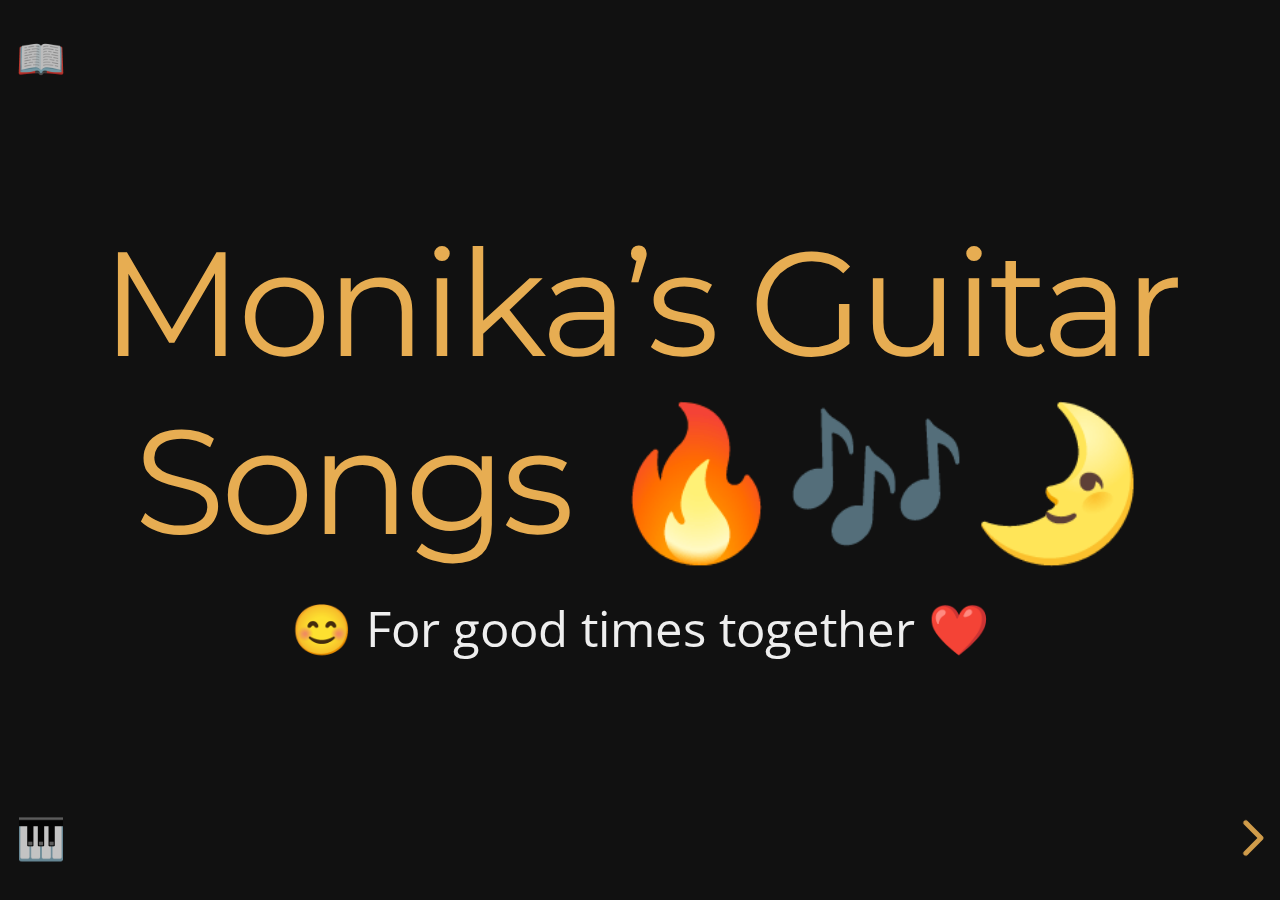
==== commit cebe659d: "Final" ====
--- a/index.html
+++ b/index.html
@@ -3,8 +3,8 @@
 <head>
   <meta charset="utf-8">
   <meta name="generator" content="pandoc">
-  <meta name="author" content="😊 Monika and friends ❤️">
-  <title>Our Favourite Guitar Songs 🔥🎶🌛</title>
+  <meta name="author" content="😊 For good times together ❤️">
+  <title>Monika’s Guitar Songs 🔥🎶🌛</title>
   <meta name="apple-mobile-web-app-capable" content="yes">
   <meta name="apple-mobile-web-app-status-bar-style" content="black-translucent">
   <meta name="viewport" content="width=device-width, initial-scale=1.0, maximum-scale=1.0, user-scalable=no, minimal-ui">
@@ -189,8 +189,8 @@
     <div class="slides">
 
 <section id="title-slide">
-  <h1 class="title">Our Favourite Guitar Songs 🔥🎶🌛</h1>
-  <p class="author">😊 Monika and friends ❤️</p>
+  <h1 class="title">Monika’s Guitar Songs 🔥🎶🌛</h1>
+  <p class="author">😊 For good times together ❤️</p>
 </section>
 <section id="TOC">
 <ul>
@@ -202,15 +202,13 @@
 <li><a href="#/fanpost-clueso">Fanpost (Clueso)</a></li>
 <li><a href="#/hurt-johnny-cash">Hurt (Johnny Cash)</a></li>
 <li><a href="#/as-long-as-you-love-me-backstreet-boys">As long as you love me (Backstreet Boys)</a></li>
-<li><a href="#/jolene-dolly-parton">❤️ Jolene (Dolly Parton)</a></li>
+<li><a href="#/jolene-dolly-parton">Jolene (Dolly Parton)</a></li>
 <li><a href="#/junge-die-ärzte">Junge (Die Ärzte)</a></li>
-<li><a href="#/chorus-2-strumming">Chorus 2 (Strumming)</a></li>
-<li><a href="#/no-woman-no-cry-bob-marley">No woman no cry (Bob Marley)</a></li>
 <li><a href="#/rivers-of-babylon-boney-m.">Rivers of Babylon (Boney M.)</a></li>
 <li><a href="#/summer-wine-nancy-sinatra-lee-hazlewood">Summer wine (Nancy Sinatra &amp; Lee Hazlewood)</a></li>
 <li><a href="#/verdammt-ich-lieb-dich-matthias-reim">Verdammt ich lieb dich (Matthias Reim)</a></li>
-<li><a href="#/whats-up-4-non-blondes">❤️ Whats up (4 Non Blondes)</a></li>
-<li><a href="#/wish-you-were-here-pink-floyd">❤️ Wish you were here (Pink Floyd)</a></li>
+<li><a href="#/whats-up-4-non-blondes">Whats up (4 Non Blondes)</a></li>
+<li><a href="#/wish-you-were-here-pink-floyd">Wish you were here (Pink Floyd)</a></li>
 </ul>
 </section>
 
@@ -223,10 +221,14 @@
 <h2>Welcome</h2>
 <p>This is a collection of Monika’s first guitar songs.<br />
 🎤😍🎸🔥</p>
-<p>All songs only use the beginner-friendly open chords. Hence some of the songs have been simplified a bit or transposed to a different key (feel free to use a capo to re-adjust).</p>
+<p>They only use the beginner-friendly open chords. Hence some of the songs have been simplified a bit or transposed to a different key (feel free to use a capo to re-adjust).</p>
 <p>💫 Let’s sing together and have some fun! 🌛</p>
-<p>🙏 Happy birthday, my Love!<br />
-Joshua ❤️</p>
+</section>
+<section id="happy-birthday" class="slide level2">
+<h2>❤️ Happy birthday! ❤️</h2>
+<figure>
+<img data-src="../tmp/monika.jpeg" style="width:60.0%" alt="" /><figcaption>For Monika, my Love — from Joshua</figcaption>
+</figure>
 </section>
 <section id="basic-chords" class="slide level2">
 <h2>Basic chords</h2>
@@ -740,7 +742,11 @@
 <section id="verse-1-3" class="slide level2">
 <h2>Verse 1</h2>
 <p><code class="g">G</code> Was da so ab und zu <code class="e">Em</code> zwischen uns läuft<br />
-ist wirklich <code class="g">G</code> schwer zu beschreiben in einem <code class="e">Em</code> Text. Nur wer bei <code class="g">G</code> deinem Blick mal kurz zwischen den <code class="e">Em</code> Zeilen liest Ist völlig <code class="c">C</code> hin, hin und weg und perplex</p>
+ist wirklich <code class="g">G</code> schwer zu beschreiben<br />
+in einem <code class="e">Em</code> Text.</p>
+<p>Nur wer bei <code class="g">G</code> deinem Blick mal kurz<br />
+zwischen den <code class="e">Em</code> Zeilen liest<br />
+Ist völlig <code class="c">C</code> hin, hin und weg und perplex</p>
 </section>
 <section id="chorus-11" class="slide level2">
 <h2>Chorus</h2>
@@ -770,7 +776,8 @@
 </section>
 <section id="bridge-1" class="slide level2">
 <h2>Bridge</h2>
-<p><code class="a">Am</code> Die kleinen Momente mit dir lassen nicht mehr <code class="c">C</code> los</p>
+<p><code class="a">Am</code> Die kleinen Momente mit dir<br />
+lassen nicht mehr <code class="c">C</code> los</p>
 <p><code class="g">G</code> <code class="e">Em</code> <em>(x3)</em></p>
 <p><code class="c">C</code> Würd ja gern wissen wie du das gemacht hast<br />
 Keine Ahnung wie du das geschafft hast</p>
@@ -897,7 +904,8 @@
 </section>
 <section id="verse-1-5" class="slide level2">
 <h2>Verse 1</h2>
-<p>Although <code class="e">Em</code> loneliness has always been a <code class="c">C</code> friend of mine<br />
+<p>Although <code class="e">Em</code> loneliness has always been<br />
+a <code class="c">C</code> friend of mine<br />
 I’m <code class="d">D</code> leavin’ my life in your hands <code class="g">G</code> <code class="d">D</code><br />
 <code class="e">Em</code> People say I’m crazy and that <code class="c">C</code> I am blind<br />
 <code class="d">D</code> Risking it all in a glance <code class="g">G</code> <code class="d">D</code></p>
@@ -956,7 +964,7 @@
 </section></section>
 <section>
 <section id="jolene-dolly-parton" class="title-slide slide level1">
-<h1>❤️ Jolene (Dolly Parton)</h1>
+<h1>Jolene (Dolly Parton)</h1>
 
 </section>
 <section id="intro-5" class="slide level2">
@@ -1074,10 +1082,9 @@
 <code class="d">D</code> dich an der Uni einzu<code class="e">Em</code>schreiben</p>
 <p>du hast dich doch <code class="c">C</code> früher so für Tiere interessiert <code class="d">D</code> wäre das nichts für <code class="e">Em</code> dich: eine eigene Praxis</p>
 <p><code class="c">C</code> Junge… <code class="d">D</code></p>
-</section></section>
-<section>
-<section id="chorus-2-strumming" class="title-slide slide level1">
-<h1>Chorus 2 (Strumming)</h1>
+</section>
+<section id="chorus-2-strumming" class="slide level2">
+<h2>Chorus 2 (Strumming)</h2>
 <p>…und wie du wieder aus<code class="c">C</code>siehst<br />
 Löcher in der Ho<code class="a">Am</code>se<br />
 und ständig dieser Lärm <code class="e">Em</code><br />
@@ -1122,116 +1129,17 @@
 </ul>
 </section></section>
 <section>
-<section id="no-woman-no-cry-bob-marley" class="title-slide slide level1">
-<h1>No woman no cry (Bob Marley)</h1>
-
-</section>
-<section id="intro-7" class="slide level2">
-<h2>Intro</h2>
-<p><em>(Instrumental)</em></p>
-<p><code class="g">G</code> <code class="d">D</code> <code class="e">Em</code> <code class="c">C</code><br />
-<code class="g">G</code> <code class="c">C</code> <code class="g">G</code> <code class="d">D</code></p>
-</section>
-<section id="chorus-21" class="slide level2">
-<h2>Chorus</h2>
-<p><code class="g">G</code> No <code class="d">D</code> woman no cry <code class="e">Em</code> <code class="c">C</code><br />
-<code class="g">G</code> No <code class="c">C</code> woman no cry <code class="g">G</code> <code class="d">D</code></p>
-<p><em>(Repeat)</em></p>
-</section>
-<section id="verse-1-7" class="slide level2">
-<h2>Verse 1</h2>
-<p>Said said<br />
-<code class="g">G</code> said I re<code class="d">D</code>member<br />
-<code class="e">Em</code> when we used to sit <code class="c">C</code><br />
-<code class="g">G</code> In the govern<code class="d">D</code>ment yard<br />
-in <code class="e">Em</code> trenchtown <code class="c">C</code></p>
-<p><code class="g">G</code> Oba-oba<code class="d">D</code>serving the <code class="e">Em</code> hypo<code class="c">C</code>crites<br />
-As they would <code class="g">G</code> mingle<br />
-with the good <code class="d">D</code> people we meet <code class="e">Em</code> <code class="c">C</code></p>
-</section>
-<section class="slide level2">
-
-<p><code class="g">G</code> good friends <code class="d">D</code> we had oh<br />
-<code class="e">Em</code> good friend we lost <code class="c">C</code><br />
-<code class="g">G</code> along <code class="d">D</code> the way <code class="e">Em</code> <code class="c">C</code></p>
-<p><code class="g">G</code> In this bright <code class="d">D</code> future<br />
-you <code class="e">Em</code> cant forget your past <code class="c">C</code><br />
-<code class="g">G</code> So dry your tears <code class="d">D</code> I say <code class="e">Em</code> <code class="c">C</code></p>
-</section>
-<section id="chorus-22" class="slide level2">
-<h2>Chorus</h2>
-<p><code class="g">G</code> No <code class="d">D</code> woman no cry <code class="e">Em</code> <code class="c">C</code><br />
-<code class="g">G</code> No <code class="c">C</code> woman no cry <code class="g">G</code> <code class="d">D</code></p>
-<p><del>No woman no cry</del><br />
-<strong><code class="g">G</code> Here <code class="d">D</code> little darlin’</strong><br />
-<strong><code class="e">Em</code> don’t shed no <code class="c">C</code> tears</strong><br />
-<code class="g">G</code> No <code class="c">C</code> woman no cry <code class="g">G</code> <code class="d">D</code></p>
-</section>
-<section id="verse-1-8" class="slide level2">
-<h2>Verse 1</h2>
-<p>Said said<br />
-<code class="g">G</code> said I re<code class="d">D</code>member<br />
-<code class="e">Em</code> when we used to sit <code class="c">C</code><br />
-<code class="g">G</code> In the govern<code class="d">D</code>ment yard<br />
-in <code class="e">Em</code> trenchtown <code class="c">C</code></p>
-<p><code class="g">G</code> And then <code class="d">D</code> Georgie<br />
-would <code class="e">Em</code> make a fire light <code class="c">C</code><br />
-as it was <code class="g">G</code> log wood <code class="d">D</code> burnin<br />
-through the nights <code class="e">Em</code> <code class="c">C</code></p>
-</section>
-<section class="slide level2">
-
-<p><code class="g">G</code> Then we <code class="d">D</code> would cook<br />
-corn <code class="e">Em</code> meal porridge <code class="c">C</code><br />
-<code class="g">G</code> of which I’ll <code class="d">D</code> share<br />
-with you <code class="e">Em</code> yeah <code class="c">C</code></p>
-<p><code class="g">G</code> My feet <code class="d">D</code> is my <code class="e">Em</code> only carriage <code class="c">C</code><br />
-<code class="g">G</code> and so I’ve got <code class="d">D</code> to<br />
-push on through <code class="e">Em</code><br />
-But while I’m <code class="c">C</code> gone</p>
-</section>
-<section id="bridge-3" class="slide level2">
-<h2>Bridge</h2>
-<p><code class="g">G</code> Everything’s gonna <code class="d">D</code> be alright<br />
-<code class="e">Em</code> Everything’s gonna <code class="c">C</code> be alright</p>
-<p><em>(x4)</em></p>
-</section>
-<section id="chorus-23" class="slide level2">
-<h2>Chorus</h2>
-<p><code class="g">G</code> No <code class="d">D</code> woman no cry <code class="e">Em</code> <code class="c">C</code><br />
-<code class="g">G</code> No <code class="c">C</code> woman no cry <code class="g">G</code> <code class="d">D</code></p>
-<p><del>No woman no cry</del><br />
-<strong><code class="g">G</code> Here <code class="d">D</code> little darlin’</strong><br />
-<strong><code class="e">Em</code> don’t shed no <code class="c">C</code> tears</strong><br />
-<code class="g">G</code> No <code class="c">C</code> woman no cry <code class="g">G</code> <code class="d">D</code></p>
-</section>
-<section id="outro-3" class="slide level2">
-<h2>Outro</h2>
-<p><em>(Instrumental)</em></p>
-<p><code class="g">G</code> <code class="d">D</code> <code class="e">Em</code> <code class="c">C</code><br />
-<code class="g">G</code> <code class="c">C</code> <code class="g">G</code> <code class="d">D</code></p>
-<p><em>(Repeat and fade)</em></p>
-</section>
-<section id="resources-9" class="slide level2">
-<h2>Resources</h2>
-<ul>
-<li><a href="https://www.youtube.com/watch?v=aEtfgfv5iN4">Song</a></li>
-<li><a href="https://tabs.ultimate-guitar.com/tab/bob-marley/no-woman-no-cry-chords-45479">Source tab</a></li>
-<li><a href="https://www.youtube.com/watch?v=7lasK3XSICc">Guitar tutorial</a></li>
-</ul>
-</section></section>
-<section>
 <section id="rivers-of-babylon-boney-m." class="title-slide slide level1">
 <h1>Rivers of Babylon (Boney M.)</h1>
 
 </section>
-<section id="intro-8" class="slide level2">
+<section id="intro-7" class="slide level2">
 <h2>Intro</h2>
 <p><em>(Vocals only)</em></p>
 <p>Mmmh <code class="g">G</code> mmmh <code class="g">G</code> mmmh <code class="d">D7</code> mmmh <code class="g">G</code><br />
 Uuuh <code class="g">G</code> uuuh <code class="g">G</code> uuuh <code class="d">D7</code> uuuh <code class="g">G</code></p>
 </section>
-<section id="chorus-24" class="slide level2">
+<section id="chorus-21" class="slide level2">
 <h2>Chorus</h2>
 <p>By the rivers of <code class="g">G</code> Babylon<br />
 there we sat down<br />
@@ -1239,9 +1147,10 @@
 when we remembered Zi<code class="g">G</code>on</p>
 <p><em>(x2)</em></p>
 </section>
-<section id="verse-1-9" class="slide level2">
+<section id="verse-1-7" class="slide level2">
 <h2>Verse 1</h2>
-<p>(When the wicked) <code class="g">G</code> Carried us away in cap<code class="g">G7</code>tivity<br />
+<p>(When the wicked)<br />
+<code class="g">G</code> Carried us away in cap<code class="g">G7</code>tivity<br />
 Re<code class="c">C</code>quired from us a song <code class="g">G</code><br />
 Now how shall we sing the lord’s song<br />
 in a stra<code class="d">D7</code>nge <code class="g">G</code> land</p>
@@ -1251,14 +1160,14 @@
 <h2>Interlude</h2>
 <p>Mmmh <code class="g">G</code> mmmh <code class="g">G</code> mmmh <code class="d">D7</code> mmmh <code class="g">G</code></p>
 </section>
-<section id="bridge-4" class="slide level2">
+<section id="bridge-3" class="slide level2">
 <h2>Bridge</h2>
 <p>Let the <code class="g">G</code> words of our <code class="d">D7</code> mouth<br />
 and the medi<code class="g">G</code>tations of our heart <code class="d">D7</code><br />
 Be acc<code class="g">G</code>eptable in thy sight <code class="d">D7</code>here to<code class="g">G</code>night</p>
 <p><em>(x2)</em></p>
 </section>
-<section id="chorus-25" class="slide level2">
+<section id="chorus-22" class="slide level2">
 <h2>Chorus</h2>
 <p>By the rivers of <code class="g">G</code> Babylon<br />
 there we sat down<br />
@@ -1266,7 +1175,7 @@
 when we remembered Zi<code class="g">G</code>on</p>
 <p><em>(Repeat and fade)</em></p>
 </section>
-<section id="resources-10" class="slide level2">
+<section id="resources-9" class="slide level2">
 <h2>Resources</h2>
 <ul>
 <li><a href="https://www.youtube.com/watch?v=ta42xU2UXLA">Song</a></li>
@@ -1279,7 +1188,7 @@
 <h1>Summer wine (Nancy Sinatra &amp; Lee Hazlewood)</h1>
 
 </section>
-<section id="intro-9" class="slide level2">
+<section id="intro-8" class="slide level2">
 <h2>Intro</h2>
 <p><em>(Female)</em></p>
 <p><code class="a">Am</code> Strawberries, cherries and an<br />
@@ -1288,7 +1197,7 @@
 <code class="g">G</code> made from all these things</p>
 <p><code class="a">Am</code> (x4)</p>
 </section>
-<section id="verse-1-10" class="slide level2">
+<section id="verse-1-8" class="slide level2">
 <h2>Verse 1</h2>
 <p><em>(Male)</em></p>
 <p><code class="a">Am</code> I walked in town on silver<br />
@@ -1300,7 +1209,7 @@
 <code class="d">Dm</code> And I will give to you <code class="a">Am</code> summer wine</p>
 <p><code class="g">G</code>Ohhh<code class="e">Em</code>oh summer wine <code class="a">Am</code></p>
 </section>
-<section id="chorus-26" class="slide level2">
+<section id="chorus-23" class="slide level2">
 <h2>Chorus</h2>
 <p><em>(Female)</em></p>
 <p><code class="a">Am</code> Strawberries, cherries and an<br />
@@ -1324,7 +1233,7 @@
 <code class="d">Dm</code> And then she gave to me <code class="a">Am</code> more summer wine</p>
 <p><code class="g">G</code>Ohhh<code class="e">Em</code>oh summer wine <code class="a">Am</code></p>
 </section>
-<section id="chorus-27" class="slide level2">
+<section id="chorus-24" class="slide level2">
 <h2>Chorus</h2>
 <p><em>(Female)</em></p>
 <p><code class="a">Am</code> Strawberries, cherries and an<br />
@@ -1348,7 +1257,7 @@
 <code class="d">Dm</code> And left me cravin’ for <code class="a">Am</code> more summer wine</p>
 <p><code class="g">G</code>Ohhh<code class="e">Em</code>oh summer wine <code class="a">Am</code></p>
 </section>
-<section id="chorus-28" class="slide level2">
+<section id="chorus-25" class="slide level2">
 <h2>Chorus</h2>
 <p><em>(Female)</em></p>
 <p><code class="a">Am</code> Strawberries, cherries and an<br />
@@ -1360,12 +1269,12 @@
 <code class="d">Dm</code> And I will give to you <code class="a">Am</code> summer wine</p>
 <p><code class="g">G</code>Ohhh<code class="e">Em</code>oh summer wine <code class="a">Am</code></p>
 </section>
-<section id="outro-4" class="slide level2">
+<section id="outro-3" class="slide level2">
 <h2>Outro</h2>
 <p><code class="a">Am</code> <code class="g">G</code> <code class="a">Am</code> <code class="g">G</code><br />
 <code class="d">Dm</code> <code class="a">Am</code> <code class="d">Dm</code> <code class="a">Am</code></p>
 </section>
-<section id="resources-11" class="slide level2">
+<section id="resources-10" class="slide level2">
 <h2>Resources</h2>
 <ul>
 <li><a href="https://www.youtube.com/watch?v=Ib_eW9VSUwM">Song</a></li>
@@ -1377,7 +1286,7 @@
 <h1>Verdammt ich lieb dich (Matthias Reim)</h1>
 
 </section>
-<section id="verse-1-11" class="slide level2">
+<section id="verse-1-9" class="slide level2">
 <h2>Verse 1</h2>
 <p>Ich <code class="e">Em</code> ziehe durch die Straßen bis nach Mitternacht<br />
 hab das früher auch gern gemacht<br />
@@ -1395,7 +1304,7 @@
 und <code class="d">D</code> mach ihn an: “Lass meine Frau in Ruh!” Er <code class="e">Em</code> fragt nur: <code class="d">D</code> “Hast du’n <code class="e">Em</code> Stich?”</p>
 <p>Und ich <code class="f">F</code> denke schon wieder nur an <code class="d">D</code> dich…</p>
 </section>
-<section id="chorus-29" class="slide level2">
+<section id="chorus-26" class="slide level2">
 <h2>Chorus</h2>
 <p><em>(x2: gently first time, then repeat intensively)</em></p>
 <p>Verdammt, ich <code class="g">G</code> lieb’ dich, ich lieb’ dich <code class="d">D</code> nicht.<br />
@@ -1421,7 +1330,7 @@
 Doch <code class="f">F</code> niemand, <code class="d">D</code> niemand sagt: “Hör auf”. <code class="e">Em</code></p>
 <p>Und ich <code class="f">F</code> denke schon wieder nur an <code class="d">D</code> dich…</p>
 </section>
-<section id="chorus-30" class="slide level2">
+<section id="chorus-27" class="slide level2">
 <h2>Chorus</h2>
 <p>Verdammt, ich <code class="g">G</code> lieb’ dich, ich lieb’ dich <code class="d">D</code> nicht.<br />
 Verdammt, ich <code class="a">Am</code> brauch’ dich, brauch’ dich <code class="e">Em</code> nicht. <code class="d">D</code><br />
@@ -1429,7 +1338,7 @@
 Ich <code class="f">F</code> will dich nicht verli<code class="e">Em</code>er’n! - Ooooh!</p>
 <p><em>(Repeat and fade)</em></p>
 </section>
-<section id="resources-12" class="slide level2">
+<section id="resources-11" class="slide level2">
 <h2>Resources</h2>
 <ul>
 <li><a href="https://www.youtube.com/watch?v=x6q0ciiqyG0">Song</a></li>
@@ -1439,14 +1348,14 @@
 </section></section>
 <section>
 <section id="whats-up-4-non-blondes" class="title-slide slide level1">
-<h1>❤️ Whats up (4 Non Blondes)</h1>
-
-</section>
-<section id="intro-10" class="slide level2">
+<h1>Whats up (4 Non Blondes)</h1>
+
+</section>
+<section id="intro-9" class="slide level2">
 <h2>Intro</h2>
 <p><code class="d">D</code> <code class="e">Em</code> <code class="g">G</code> <code class="d">D</code> <em>(x2)</em></p>
 </section>
-<section id="verse-1-12" class="slide level2">
+<section id="verse-1-10" class="slide level2">
 <h2>Verse 1</h2>
 <p><code class="d">D</code> Twenty-five years and my life is still<br />
 <code class="e">Em</code> Trying to get up that great big hill<br />
@@ -1465,7 +1374,7 @@
 I <code class="g">G</code> scream at the top of my lungs:</p>
 <p>“What’s going <code class="d">D</code> on?”</p>
 </section>
-<section id="chorus-31" class="slide level2">
+<section id="chorus-28" class="slide level2">
 <h2>Chorus</h2>
 <p>And I said <code class="d">D</code> “Heyeyeyeyey <code class="e">Em</code> Heyeyey”<br />
 I said “Hey, <code class="g">G</code> what’s going on?” <code class="d">D</code><br />
@@ -1493,7 +1402,7 @@
 I <code class="g">G</code> scream at the top of my lungs:</p>
 <p>“What’s going <code class="d">D</code> on?”</p>
 </section>
-<section id="chorus-32" class="slide level2">
+<section id="chorus-29" class="slide level2">
 <h2>Chorus</h2>
 <p>And I said <code class="d">D</code> “Heyeyeyeyey <code class="e">Em</code> Heyeyey”<br />
 I said “Hey, <code class="g">G</code> what’s going on?” <code class="d">D</code><br />
@@ -1505,13 +1414,13 @@
 <h2>Interlude</h2>
 <p><code class="d">D</code> Ooh <code class="e">Em</code> Ooh <code class="g">G</code> Ooh <code class="d">D</code></p>
 </section>
-<section id="outro-5" class="slide level2">
+<section id="outro-4" class="slide level2">
 <h2>Outro</h2>
 <p><code class="d">D</code> Twenty-five years and my life is still<br />
 <code class="e">Em</code> Trying to get up that great big hill<br />
 Of <code class="g">G</code> hope for a destina<code class="d">D</code>tion</p>
 </section>
-<section id="resources-13" class="slide level2">
+<section id="resources-12" class="slide level2">
 <h2>Resources</h2>
 <ul>
 <li><a href="https://www.youtube.com/watch?v=6NXnxTNIWkc">Song</a></li>
@@ -1521,10 +1430,10 @@
 </section></section>
 <section>
 <section id="wish-you-were-here-pink-floyd" class="title-slide slide level1">
-<h1>❤️ Wish you were here (Pink Floyd)</h1>
-
-</section>
-<section id="intro-11" class="slide level2">
+<h1>Wish you were here (Pink Floyd)</h1>
+
+</section>
+<section id="intro-10" class="slide level2">
 <h2>Intro</h2>
 <p><em>(Instrumental)</em></p>
 <p><code class="g">G</code> <code class="e">Em</code><br />
@@ -1534,7 +1443,7 @@
 <code class="a">A</code> <code class="g">G</code></p>
 <p><em>(Repeat with solo)</em></p>
 </section>
-<section id="verse-1-13" class="slide level2">
+<section id="verse-1-11" class="slide level2">
 <h2>Verse 1</h2>
 <p><code class="c">C</code> So, so you think you can <code class="d">D</code> tell<br />
 heaven from <code class="a">Am</code> hell?<br />
@@ -1563,7 +1472,7 @@
 <code class="a">A</code> <code class="e">Em</code><br />
 <code class="a">A</code> <code class="g">G</code></p>
 </section>
-<section id="chorus-33" class="slide level2">
+<section id="chorus-30" class="slide level2">
 <h2>Chorus</h2>
 <p><code class="c">C</code> How I wish<br />
 how I wish you were <code class="d">D</code> here<br />
@@ -1575,7 +1484,7 @@
 The same old <code class="a">Am</code> fears<br />
 Wish you were <code class="g">G</code> here</p>
 </section>
-<section id="outro-6" class="slide level2">
+<section id="outro-5" class="slide level2">
 <h2>Outro</h2>
 <p><code class="g">G</code> <code class="e">Em</code><br />
 <code class="g">G</code> <code class="e">Em</code><br />
@@ -1584,7 +1493,7 @@
 <code class="a">A</code> <code class="g">G</code></p>
 <p><em>(Fade out slowly)</em></p>
 </section>
-<section id="resources-14" class="slide level2">
+<section id="resources-13" class="slide level2">
 <h2>Resources</h2>
 <ul>
 <li><a href="https://www.youtube.com/watch?v=IXdNnw99-Ic">Song</a></li>
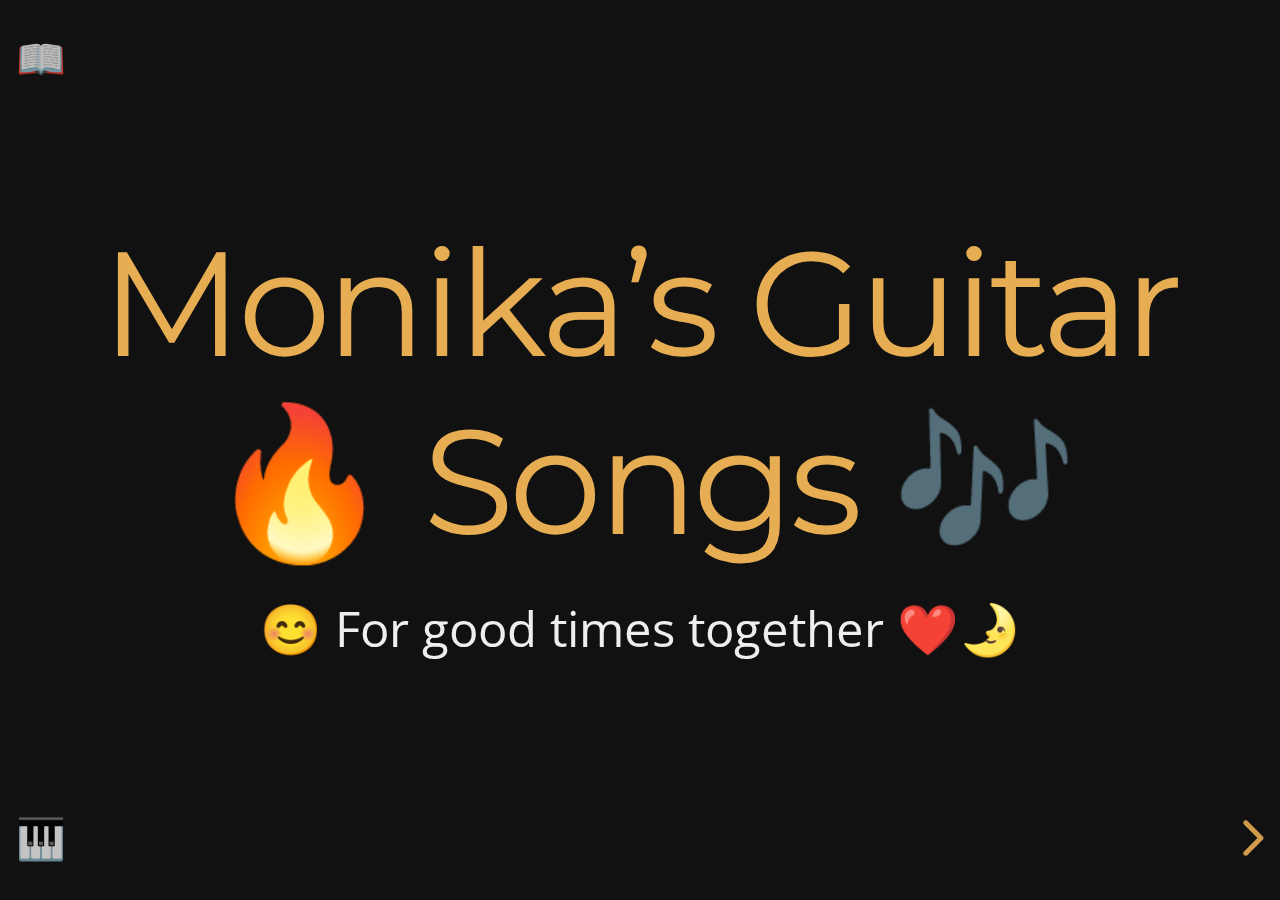
==== commit 9974ae80: "More" ====
--- a/index.html
+++ b/index.html
@@ -3,8 +3,8 @@
 <head>
   <meta charset="utf-8">
   <meta name="generator" content="pandoc">
-  <meta name="author" content="😊 For good times together ❤️">
-  <title>Monika’s Guitar Songs 🔥🎶🌛</title>
+  <meta name="author" content="😊 For good times together ❤️🌛">
+  <title>Monika’s Guitar 🔥 Songs 🎶</title>
   <meta name="apple-mobile-web-app-capable" content="yes">
   <meta name="apple-mobile-web-app-status-bar-style" content="black-translucent">
   <meta name="viewport" content="width=device-width, initial-scale=1.0, maximum-scale=1.0, user-scalable=no, minimal-ui">
@@ -189,26 +189,12 @@
     <div class="slides">
 
 <section id="title-slide">
-  <h1 class="title">Monika’s Guitar Songs 🔥🎶🌛</h1>
-  <p class="author">😊 For good times together ❤️</p>
+  <h1 class="title">Monika’s Guitar 🔥 Songs 🎶</h1>
+  <p class="author">😊 For good times together ❤️🌛</p>
 </section>
 <section id="TOC">
 <ul>
 <li><a href="#/introduction">Introduction</a></li>
-<li><a href="#/wyclef-jean-feat.-mary-j.-blige">911 (Wyclef Jean feat. Mary J. Blige)</a></li>
-<li><a href="#/a-n-n-a-freundeskreis">A-N-N-A (Freundeskreis)</a></li>
-<li><a href="#/baby-one-more-time-britney-spears">Baby one more time (Britney Spears)</a></li>
-<li><a href="#/dont-worry-be-happy-bobby-mcferrin">Don’t worry be happy (Bobby McFerrin)</a></li>
-<li><a href="#/fanpost-clueso">Fanpost (Clueso)</a></li>
-<li><a href="#/hurt-johnny-cash">Hurt (Johnny Cash)</a></li>
-<li><a href="#/as-long-as-you-love-me-backstreet-boys">As long as you love me (Backstreet Boys)</a></li>
-<li><a href="#/jolene-dolly-parton">Jolene (Dolly Parton)</a></li>
-<li><a href="#/junge-die-ärzte">Junge (Die Ärzte)</a></li>
-<li><a href="#/rivers-of-babylon-boney-m.">Rivers of Babylon (Boney M.)</a></li>
-<li><a href="#/summer-wine-nancy-sinatra-lee-hazlewood">Summer wine (Nancy Sinatra &amp; Lee Hazlewood)</a></li>
-<li><a href="#/verdammt-ich-lieb-dich-matthias-reim">Verdammt ich lieb dich (Matthias Reim)</a></li>
-<li><a href="#/whats-up-4-non-blondes">Whats up (4 Non Blondes)</a></li>
-<li><a href="#/wish-you-were-here-pink-floyd">Wish you were here (Pink Floyd)</a></li>
 </ul>
 </section>
 
@@ -243,1263 +229,6 @@
 D |x x 0 2 3 2|      Em |0 2 2 0 0 0|
 E |0 2 2 1 0 0|
 G |3 2 0 0 0 3|</code></pre>
-</section></section>
-<section>
-<section id="wyclef-jean-feat.-mary-j.-blige" class="title-slide slide level1">
-<h1>911 (Wyclef Jean feat. Mary J. Blige)</h1>
-
-</section>
-<section id="intro-wyclef" class="slide level2">
-<h2>Intro (Wyclef)</h2>
-<p><code class="a">Am</code> Yo, what’s up, this is Wyclef with Mary J. <code class="e">Em</code><br />
-<code class="d">Dm</code> I serenade the girls with my accoustic guitar<br />
-<code class="c">C</code> You know what I’m sayin’? <code class="e">Em</code> <em>(Mary: Uuuuuh)</em></p>
-<p><code class="a">Am</code> Yo, fellas havin’ problems with the chicks? <code class="e">Em</code><br />
-<code class="d">Dm</code> I want you right now to turn the lights down low<br />
-<code class="c">C</code> Pull your girl up next to you<br />
-<code class="e">Em</code> I want you to sing this to her</p>
-</section>
-<section id="verse-1-wyclef" class="slide level2">
-<h2>Verse 1 (Wyclef)</h2>
-<p>If death comes for me to<code class="a">Am</code>night, girl <code class="e">Em</code><br />
-I want you to know that I <code class="d">Dm</code> loved you <code class="c">C</code> <code class="e">Em</code><br />
-And no mat<code class="a">Am</code>ter how tough I wouldn’t dare <code class="e">Em</code><br />
-Only to you I would re<code class="d">Dm</code>veal my tears <code class="c">C</code> <code class="e">Em</code></p>
-</section>
-<section class="slide level2">
-
-<p>So tell the <code class="a">Am</code> police I ain’t home tonight <code class="e">Em</code><br />
-Messin’ around with you<br />
-is gonna <code class="d">Dm</code> get me life <code class="c">C</code> <code class="e">Em</code><br />
-But when I <code class="a">Am</code> look into your eyes <code class="e">Em</code><br />
-(Man) You’re worth that <code class="d">Dm</code> sacrafice <code class="c">C</code> <code class="e">Em</code></p>
-</section>
-<section id="bridge-wyclef" class="slide level2">
-<h2>Bridge (Wyclef)</h2>
-<p>If <code class="a">Am</code> this is the kind of love<br />
-That my mom used to <code class="e">Em</code> warn me about<br />
-Man, I’m in <code class="d">Dm</code> trouble<br />
-I’m in real big <code class="c">C</code> trouble <code class="e">Em</code></p>
-</section>
-<section class="slide level2">
-
-<p>If <code class="a">Am</code> this is the kind of love<br />
-That the old folks used to <code class="e">Em</code> warn me about<br />
-Man, I’m in <code class="d">Dm</code> trouble<br />
-I’m in real big <code class="c">C</code> trouble <code class="e">Em</code></p>
-<p>(I need y’all to do me a favor)</p>
-</section>
-<section id="chorus-wyclef" class="slide level2">
-<h2>Chorus (Wyclef)</h2>
-<p><code class="a">Am</code> Someone please call 91<code class="e">Em</code>1<br />
-(pick up the phone yo)<br />
-<code class="d">Dm</code> Tell them I just been shot <code class="c">C</code> down<br />
-and the <code class="e">Em</code> bullet’s in my <code class="a">Am</code> heart<br />
-And it’s piercin’ through my <code class="e">Em</code> soul<br />
-(I’m losin’ blood yo)<br />
-<code class="d">Dm</code> Feel my body gettin’ <code class="c">C</code> cold <code class="e">Em</code></p>
-</section>
-<section class="slide level2">
-
-<p><code class="a">Am</code> Someone please call 91<code class="e">Em</code>1<br />
-(pick up the phone yo)<br />
-<code class="d">Dm</code> The alleged assai<code class="c">C</code>lant<br />
-is <code class="e">Em</code> five foot <code class="a">Am</code> one<br />
-and she shot me through my <code class="e">Em</code> soul <code class="d">Dm</code><br />
-Feel my body gettin <code class="c">C</code> cold <code class="e">Em</code><br />
-(<em>Mary:</em> so cold)</p>
-</section>
-<section id="verse-2-mary" class="slide level2">
-<h2>Verse 2 (Mary)</h2>
-<p>Some<code class="a">Am</code>times I feel like I’m a prisoner <code class="e">Em</code><br />
-I think I’m trapped here <code class="d">Dm</code><br />
-for a while <code class="c">C</code> yeah <code class="e">Em</code> yeah<br />
-(<em>Wyclef:</em> but I’m always right here with you girl)<br />
-And <code class="a">Am</code> every breath I fight to take <code class="e">Em</code><br />
-Is as hard as these <code class="d">Dm</code> four walls I wanna break <code class="c">C</code> <code class="e">Em</code></p>
-</section>
-<section class="slide level2">
-
-<p>I <code class="a">Am</code> told the cops you wasn’t here tonight <code class="e">Em</code><br />
-(<em>Wyclef:</em> right)<br />
-Messin’ around with me<br />
-is gonna <code class="d">Dm</code> get you life<br />
-<code class="c">C</code> Oh yeah, <code class="e">Em</code> yeah<br />
-But ev<code class="a">Am</code>erytime I look into your eyes <code class="e">Em</code><br />
-Then it’s worth the <code class="d">Dm</code> sacrifice <code class="c">C</code> <code class="e">Em</code></p>
-</section>
-<section id="bridge-wyclef-1" class="slide level2">
-<h2>Bridge (Wyclef)</h2>
-<p>If <code class="a">Am</code> this is the kind of love<br />
-That your mom used to <code class="e">Em</code> warn you about<br />
-Mary, your are in <code class="d">Dm</code> trouble<br />
-(<em>Mary:</em> I am in real Big Trouble)<br />
-You’re in real big <code class="c">C</code> trouble <code class="e">Em</code><br />
-(<em>Mary:</em> Lord Knows I am in trouble)</p>
-</section>
-<section class="slide level2">
-
-<p>If <code class="a">Am</code> this is the kind of love<br />
-That the old folks used to <code class="e">Em</code> warn me about<br />
-(everyday, everynight) I’m in <code class="d">Dm</code> trouble<br />
-I’m in real big <code class="c">C</code> trouble<br />
-<code class="e">Em</code> You got anything to say, girl?</p>
-</section>
-<section id="chorus-mary" class="slide level2">
-<h2>Chorus (Mary)</h2>
-<p><code class="a">Am</code> Someone please call 91<code class="e">Em</code>1<br />
-(<em>Wyclef:</em> pick up the phone yo)<br />
-<code class="d">Dm</code> Tell them I just <del>been</del> <strong>got</strong> shot <code class="c">C</code> down<br />
-<del>and the bullet’s in my heart</del><br />
-<strong>(Tell them I <code class="e">Em</code> just got shot down)</strong></p>
-<p><code class="a">Am</code> And it’s piercin’ through my <code class="e">Em</code> soul<br />
-(<em>Wyclef:</em> I’m losin’ blood yo)<br />
-<code class="d">Dm</code> Feel my body gettin’ <code class="c">C</code> cold <code class="e">Em</code></p>
-</section>
-<section id="chorus-wyclef-1" class="slide level2">
-<h2>Chorus (Wyclef)</h2>
-<p><code class="a">Am</code> Someone please call 91<code class="e">Em</code>1<br />
-(Mary: can you do that for me)<br />
-<code class="d">Dm</code> The alleged assai<code class="c">C</code>lant<br />
-<del>is</del> <strong>was</strong> <code class="e">Em</code> five foot <code class="a">Am</code> one<br />
-and she shot me through my <code class="e">Em</code> soul<br />
-(<em>Mary:</em> and he shot me through my heart) <code class="d">Dm</code><br />
-Feel my body gettin <code class="c">C</code> cold <code class="e">Em</code></p>
-<p>(<em>Mary:</em> He didn’t care, he didn’t worry,<br />
-he didn’t wonder…)</p>
-</section>
-<section id="outro" class="slide level2">
-<h2>Outro</h2>
-<p><code class="a">Am</code> <code class="e">Em</code> <code class="d">Dm</code> <code class="c">C</code> <code class="e">Em</code> <em>(repeat)</em></p>
-<p>(<em>Wyclef:</em> I’m feelin you girl, I understand)</p>
-<p>(<em>Mary:</em> And you’re doin’ what you’re doin’,<br />
-would you do it and do it and do it<br />
-and do it for me…)</p>
-</section>
-<section id="resources" class="slide level2">
-<h2>Resources</h2>
-<ul>
-<li><a href="https://www.youtube.com/watch?v=KiNRIR8tjFc">Song</a></li>
-<li><a href="https://tabs.ultimate-guitar.com/tab/wyclef-jean/911-chords-745961">Source tab</a> (transpose +5)</li>
-<li><a href="https://www.youtube.com/watch?v=qYk4TU34uik">Nice guitar interpretation</a></li>
-</ul>
-</section></section>
-<section>
-<section id="a-n-n-a-freundeskreis" class="title-slide slide level1">
-<h1>A-N-N-A (Freundeskreis)</h1>
-
-</section>
-<section id="chorus" class="slide level2">
-<h2>Chorus</h2>
-<p>Immer wenn es <code class="e">Em</code> regnet<br />
-muss ich an Dich <code class="d">D</code> denken<br />
-Wie wir uns be<code class="a">Am</code>gegneten<br />
-kann mich nicht ablenken<br />
-Nass bis auf die <code class="e">Em</code> Haut<br />
-so stand sie <code class="d">D</code> da</p>
-<p><em>(1st time:)</em> Um uns war es <code class="a">Am</code><br />
-laut und wir kamen uns nah<br />
-<em>(2nd time:)</em> A-N-N-<code class="a">Am</code>A</p>
-</section>
-<section id="verse-1" class="slide level2">
-<h2>Verse 1</h2>
-<p><code class="c">C</code> Pitsch, patsch nass, floh ich unter das<br />
-Vor<code class="d">D</code>dach des Fachgeschäftes<br />
-Vom Himmel goss ein Bach. <code class="e">Em</code><br />
-Ich schätz’ es war halb acht<br />
-Doch ich war hellwach<br />
-als mich Anna ansah, anlachte</p>
-</section>
-<section class="slide level2">
-
-<p><code class="c">C</code> Ich dachte: “Sprich sie an”<br />
-denn sie sprach mich an<br />
-Die <code class="d">D</code> Kleidung ganz durchnässt<br />
-klebte an ihr fest<br />
-Die <code class="e">Em</code> Tasche in der Hand<br />
-stand sie an der Wand<br />
-Die dunkeln Augen funkelten<br />
-wie ’ne Nacht in Asien</p>
-</section>
-<section class="slide level2">
-
-<p><code class="c">C</code> Strähnen im Gesicht<br />
-nehmen ihr die Sicht<br />
-Mein <code class="d">D</code> Herz das klopft<br />
-die Nase tropft<br />
-Ich schäme mich<br />
-benehme mich <code class="e">Em</code> dämlich<br />
-Bin nämlich eher schüchtern<br />
-“Mein Name ist Anna”<br />
-sagte sie sehr nüchtern</p>
-</section>
-<section class="slide level2">
-
-<p>Ich fing an zu flüstern:<br />
-<code class="c">C</code> “Ich bin Max aus dem<br />
-Schosse der Kolchose”<br />
-Doch <code class="d">D</code> so ‘ne Katastrophe<br />
-das ging mächtig in die Hose<br />
-Mach’ mich <code class="e">Em</code> lächerlich<br />
-Doch sie lächelte<br />
-Ehrlich wahr man! Sieh da<br />
-Anna war ein Hip Hop – Fan</p>
-</section>
-<section id="chorus-1" class="slide level2">
-<h2>Chorus</h2>
-<p>Immer wenn es <code class="e">Em</code> regnet<br />
-muss ich an Dich <code class="d">D</code> denken<br />
-Wie wir uns be<code class="a">Am</code>gegneten<br />
-kann mich nicht ablenken<br />
-Nass bis auf die <code class="e">Em</code> Haut<br />
-so stand sie <code class="d">D</code> da</p>
-<p><em>(1st time:)</em> Um uns war es <code class="a">Am</code><br />
-laut und wir kamen uns nah<br />
-<em>(2nd time:)</em> A-N-N-<code class="a">Am</code>A</p>
-</section>
-<section id="verse-2" class="slide level2">
-<h2>Verse 2</h2>
-<p><code class="c">C</code> Plitsch, platsch fiel<br />
-ein Regen wie die Sintflut<br />
-Das <code class="d">D</code> Vordach, die Insel<br />
-Wir waren wie Strandgut<br />
-Ich <code class="e">Em</code> fand Mut<br />
-Bin selber überrascht<br />
-Über das Selbstverständnis<br />
-meines Geständnis’</p>
-</section>
-<section class="slide level2">
-
-<p>“Anna, ich <code class="c">C</code> fänd’ es schön<br />
-mit Dir auszugehn<br />
-Könnt’ mich <code class="d">D</code> dran gewöhn’<br />
-Dich öfters zu sehn”<br />
-<code class="e">Em</code> Anna zog mich an sich<br />
-An sich mach’ ich das nicht<br />
-Spüre ihre süssen Küsse<br />
-wie sie mein Gesicht lieb<code class="c">C</code>kost</p>
-</section>
-<section class="slide level2">
-
-<p>Was geschieht bloss?<br />
-Lass mich nicht los, Anna<br />
-Ich <code class="d">D</code> lieb bloss noch Dich<br />
-andere sind lieblos<br />
-Du bist wie <code class="e">Em</code> Vinyl für meinen DJ<br />
-die Dialektik für Hegel<br />
-Pinsel für Picasso<br />
-für Philip der Schlagzeugschlegel</p>
-</section>
-<section class="slide level2">
-
-<p><code class="c">C</code> Anna, wie war das da bei Dada?</p>
-<p>Du bist von <code class="d">D</code> hinten<br />
-wie von vorne: A-N-N-A</p>
-<p>Du bist von <code class="e">Em</code> hinten<br />
-wie von vorne: A-N-N-A <em>(x2)</em></p>
-</section>
-<section id="chorus-2" class="slide level2">
-<h2>Chorus</h2>
-<p>Immer wenn es <code class="e">Em</code> regnet<br />
-muss ich an Dich <code class="d">D</code> denken<br />
-Wie wir uns be<code class="a">Am</code>gegneten<br />
-kann mich nicht ablenken<br />
-Nass bis auf die <code class="e">Em</code> Haut<br />
-so stand sie <code class="d">D</code> da</p>
-<p><em>(1st time:)</em> Um uns war es <code class="a">Am</code><br />
-laut und wir kamen uns nah<br />
-<em>(2nd time:)</em> A-N-N-<code class="a">Am</code>A</p>
-</section>
-<section id="verse-3" class="slide level2">
-<h2>Verse 3</h2>
-<p>Sie <code class="c">C</code> gab mir ’nen Abschiedskuss<br />
-denn dann kam der Bus<br />
-Sie sagte: <code class="d">D</code> “Max, ich muss!”<br />
-die Türe schloss<br />
-Was ist jetzt Schluss?</p>
-<p>Es goss. Ich <code class="e">Em</code> ging zu Fuss<br />
-Bin konfus, fast gerannt<br />
-Anna nahm mein’ Verstand<br />
-Ich fand an Anna allerhand</p>
-</section>
-<section class="slide level2">
-
-<p>Manchmal <code class="c">C</code> lach’ ich drüber<br />
-doch dann merk’ ich wieder<br />
-wie ‘s mich trifft<br />
-<code class="d">D</code> Komik ist Tragik in Spiegelschrift:<br />
-A-N-N-A<br />
-<code class="e">Em</code> Von hinten, wie von vorne<br />
-Dein Name sei gesegnet<br />
-Ich denk’ an Dich, immer wenn es…</p>
-</section>
-<section id="chorus-3" class="slide level2">
-<h2>Chorus</h2>
-<p>Immer wenn es <code class="e">Em</code> regnet<br />
-muss ich an Dich <code class="d">D</code> denken<br />
-Wie wir uns be<code class="a">Am</code>gegneten<br />
-kann mich nicht ablenken<br />
-Nass bis auf die <code class="e">Em</code> Haut<br />
-so stand sie <code class="d">D</code> da</p>
-<p><em>(1st time:)</em> Um uns war es <code class="a">Am</code><br />
-laut und wir kamen uns nah<br />
-<em>(2nd time:)</em> A-N-N-<code class="a">Am</code>A</p>
-</section>
-<section id="outro-1" class="slide level2">
-<h2>Outro</h2>
-<p><code class="e">Em</code> <code class="d">D</code> <code class="a">Am</code> <code class="e">Em</code> <code class="d">D</code></p>
-<p>(Lass mich nicht im Regen stehn<br />
-Ich will dich wiedersehn<br />
-A-N-N-A…<br />
-Yeah…)</p>
-</section>
-<section id="resources-1" class="slide level2">
-<h2>Resources</h2>
-<ul>
-<li><a href="https://www.youtube.com/watch?v=qtVa-BwoZsU">Song</a></li>
-<li><a href="https://tabs.ultimate-guitar.com/tab/freundeskreis/anna-chords-426527">Source tab</a></li>
-<li><a href="https://www.youtube.com/watch?v=jE2A4syC0AU">Guitar tutorial</a></li>
-</ul>
-</section></section>
-<section>
-<section id="baby-one-more-time-britney-spears" class="title-slide slide level1">
-<h1>Baby one more time (Britney Spears)</h1>
-
-</section>
-<section id="intro" class="slide level2">
-<h2>Intro</h2>
-<p><code class="a">Am</code> Oh baby, baby <em>(x2)</em></p>
-</section>
-<section id="verse-1-1" class="slide level2">
-<h2>Verse 1</h2>
-<p><code class="a">Am</code> Oh baby, baby<br />
-How <code class="e">E</code> was I supposed to know <code class="c">C</code><br />
-That <code class="d">Dm</code> something wasn’t <code class="e">E</code> right here</p>
-<p><code class="a">Am</code> Oh baby baby<br />
-I <code class="e">E</code> shouldn’t have let you go <code class="c">C</code><br />
-And <code class="d">Dm</code> now you’re out of <code class="e">E</code> sight, yeah</p>
-</section>
-<section id="pre-chorus" class="slide level2">
-<h2>Pre-Chorus</h2>
-<p><code class="a">Am</code> Show me, how you want it <code class="e">E</code> to be<br />
-Tell me <code class="c">C</code> baby<br />
-’Cause I need to <code class="d">Dm</code> know now what we’ve got <code class="e">E</code></p>
-</section>
-<section id="chorus-4" class="slide level2">
-<h2>Chorus</h2>
-<p><code class="a">Am</code> My loneliness is <code class="e">E</code> killing me<br />
-<code class="c">C</code> I must confess I <code class="d">Dm</code> still believe <code class="e">E</code> (still believe)</p>
-<p><code class="a">Am</code> When I’m not with you I lose <code class="e">E</code> my mind<br />
-<code class="g">G</code> Give me a sign <code class="c">C</code><br />
-<code class="d">Dm</code> Hit me baby <code class="e">E</code> one more time</p>
-</section>
-<section id="verse-2-1" class="slide level2">
-<h2>Verse 2</h2>
-<p><code class="a">Am</code> Oh baby, baby<br />
-The <code class="e">E</code> reason I breathe is you <code class="c">C</code><br />
-<code class="d">Dm</code> Boy you’ve got me <code class="e">E</code> flying</p>
-<p><code class="a">Am</code> Oh pretty baby<br />
-There’s <code class="e">E</code> nothing that I woul<code class="c">C</code>dn’t do<br />
-It’s <code class="d">Dm</code> not the way I <code class="e">E</code> planned it</p>
-</section>
-<section id="pre-chorus-1" class="slide level2">
-<h2>Pre-Chorus</h2>
-<p><code class="a">Am</code> Show me, how you want it <code class="e">E</code> to be<br />
-Tell me <code class="c">C</code> baby<br />
-’Cause I need to <code class="d">Dm</code> know now what we’ve got <code class="e">E</code></p>
-</section>
-<section id="chorus-5" class="slide level2">
-<h2>Chorus</h2>
-<p><code class="a">Am</code> My loneliness is <code class="e">E</code> killing me (and I)<br />
-<code class="c">C</code> I must confess I <code class="d">Dm</code> still believe <code class="e">E</code> (still believe)</p>
-<p><code class="a">Am</code> When I’m not with you I lose <code class="e">E</code> my mind<br />
-<code class="g">G</code> Give me a sign <code class="c">C</code><br />
-<code class="d">Dm</code> Hit me baby <code class="e">E</code> one more time</p>
-</section>
-<section id="interlude" class="slide level2">
-<h2>Interlude</h2>
-<p><code class="a">Am</code> Oh baby, baby <em>(x2)</em></p>
-<p><code class="a">Am</code> Oh baby, baby<br />
-How <code class="e">E</code> was I supposed to know <code class="c">C</code><br />
-<code class="d">Dm</code> <code class="e">E</code></p>
-<p><code class="f">F</code> Oh pretty baby<br />
-I <code class="g">G</code> shouldn’t have let you go <code class="d">Dm</code> <code class="f">F</code> <code class="g">G</code></p>
-</section>
-<section id="bridge" class="slide level2">
-<h2>Bridge</h2>
-<p>I must confess <code class="a">Am</code> that my loneliness <code class="e">E</code><br />
-Is killing me now <code class="c">C</code><br />
-don’t you <code class="d">Dm</code> know I <code class="e">E</code> still believe <code class="f">F</code><br />
-That you will be here <code class="g">G</code><br />
-Now give me a sign <code class="f">F</code></p>
-<p><code class="d">Dm</code> Hit me baby <code class="g">G</code> one <code class="g">G#m</code> more <code class="a">Am</code> time <em>(use barre and move up)</em></p>
-</section>
-<section id="chorus-6" class="slide level2">
-<h2>Chorus</h2>
-<p><code class="a">Am</code> My loneliness is <code class="e">E</code> killing me (and I)<br />
-<code class="c">C</code> I must confess I <code class="d">Dm</code> still believe <code class="e">E</code> (still believe)</p>
-<p><code class="a">Am</code> When I’m not with you I lose <code class="e">E</code> my mind<br />
-<code class="g">G</code> Give me a sign <code class="c">C</code><br />
-<code class="d">Dm</code> Hit me baby <code class="e">E</code> <del>one more time</del> <strong>I must confess…</strong></p>
-<p><em>(Repeat and add 2nd voice)</em> <strong>…that my loneliness<br />
-is killing me now, don’t you know I still believe<br />
-that you would be here and give me a sign</strong></p>
-<p><em>(Together)</em> Hit me baby one more time! <code class="a">Am</code></p>
-</section>
-<section id="resources-2" class="slide level2">
-<h2>Resources</h2>
-<ul>
-<li><a href="https://www.youtube.com/watch?v=C-u5WLJ9Yk4">Song</a></li>
-<li><a href="https://tabs.ultimate-guitar.com/tab/britney-spears/baby-one-more-time-chords-1512732">Source tab</a></li>
-<li><a href="https://www.youtube.com/watch?v=jn4ydR1m96E">Guitar tutorial</a></li>
-</ul>
-</section></section>
-<section>
-<section id="dont-worry-be-happy-bobby-mcferrin" class="title-slide slide level1">
-<h1>Don’t worry be happy (Bobby McFerrin)</h1>
-
-</section>
-<section id="intro-1" class="slide level2">
-<h2>Intro</h2>
-<p><em>(Instrumental)</em></p>
-<p><code class="g">G</code> <code class="a">Am</code> <code class="c">C</code> <code class="g">G</code></p>
-</section>
-<section id="verse-1-2" class="slide level2">
-<h2>Verse 1</h2>
-<p><code class="g">G</code> Here’s a little song I wrote<br />
-You <code class="a">Am</code> might want to sing it note for note<br />
-Don’t <code class="c">C</code> worry, be <code class="g">G</code> happy</p>
-<p>In <code class="g">G</code> every life we have some trouble<br />
-<code class="a">Am</code> When you worry you make it double<br />
-Don’t <code class="c">C</code> worry, be <code class="g">G</code> happy</p>
-</section>
-<section id="chorus-7" class="slide level2">
-<h2>Chorus</h2>
-<p>(Whistle)</p>
-<p><code class="g">G</code> <code class="a">Am</code> <code class="c">C</code> <code class="g">G</code> (x2)</p>
-</section>
-<section id="verse-2-2" class="slide level2">
-<h2>Verse 2</h2>
-<p><code class="g">G</code> Ain’t got no place to lay your head<br />
-<code class="a">Am</code> Somebody came and took your bed<br />
-Don’t <code class="c">C</code> worry, be <code class="g">G</code> happy</p>
-<p>The <code class="g">G</code> landlord say your rent is late<br />
-<code class="a">Am</code> He may have to litigate<br />
-Don’t <code class="c">C</code> worry, be <code class="g">G</code> happy</p>
-</section>
-<section id="chorus-8" class="slide level2">
-<h2>Chorus</h2>
-<p>(Whistle)</p>
-<p><code class="g">G</code> <code class="a">Am</code> <code class="c">C</code> <code class="g">G</code> (x2)</p>
-</section>
-<section id="verse-3-1" class="slide level2">
-<h2>Verse 3</h2>
-<p><code class="g">G</code> Ain’t got no cash, ain’t got no style<br />
-<code class="a">Am</code> Ain’t got no girl to make you smile<br />
-<strong>But</strong> don’t <code class="c">C</code> worry, be <code class="g">G</code> happy</p>
-<p>Cause <code class="g">G</code> when you worry, your face will frown<br />
-<code class="a">Am</code> And that will bring everybody down<br />
-<strong>So</strong> don’t <code class="c">C</code> worry, be <code class="g">G</code> happy</p>
-</section>
-<section id="chorus-9" class="slide level2">
-<h2>Chorus</h2>
-<p>(Whistle)</p>
-<p><code class="g">G</code> <code class="a">Am</code> <code class="c">C</code> <code class="g">G</code> (x2)</p>
-</section>
-<section id="verse-4" class="slide level2">
-<h2>Verse 4</h2>
-<p><code class="g">G</code> There is this little song I wrote<br />
-<code class="a">Am</code> I hope you learn it note for note<br />
-Don’t <code class="c">C</code> worry, be <code class="g">G</code> happy</p>
-<p>(Listen to what I say!)</p>
-<p><code class="g">G</code> In your life expect some trouble <code class="a">Am</code> But when you worry, you make it double Don’t <code class="c">C</code> worry, be <code class="g">G</code> happy</p>
-</section>
-<section id="chorus-10" class="slide level2">
-<h2>Chorus</h2>
-<p>(Whistle)</p>
-<p><code class="g">G</code> <code class="a">Am</code> <code class="c">C</code> <code class="g">G</code> (x2)</p>
-<p><em>(Repeat and fade)</em></p>
-</section>
-<section id="resources-3" class="slide level2">
-<h2>Resources</h2>
-<ul>
-<li><a href="https://www.youtube.com/watch?v=d-diB65scQU">Song</a></li>
-<li><a href="https://tabs.ultimate-guitar.com/tab/bobby-mcferrin/dont-worry-be-happy-chords-484289">Source tab</a></li>
-<li><a href="https://www.youtube.com/watch?v=vJfE-WNl_z8">Guitar tutorial</a></li>
-</ul>
-</section></section>
-<section>
-<section id="fanpost-clueso" class="title-slide slide level1">
-<h1>Fanpost (Clueso)</h1>
-
-</section>
-<section id="intro-2" class="slide level2">
-<h2>Intro</h2>
-<p><code class="g">G</code> <code class="e">Em</code> <em>(x2)</em><br />
-<code class="g">G</code> <code class="e">Em</code> C</p>
-<p>Hey <code class="a">Am</code> mmmh <code class="c">C</code> mmmh… <code class="d">D</code> <code class="e">Em</code> <code class="c">C</code></p>
-</section>
-<section id="verse-1-3" class="slide level2">
-<h2>Verse 1</h2>
-<p><code class="g">G</code> Was da so ab und zu <code class="e">Em</code> zwischen uns läuft<br />
-ist wirklich <code class="g">G</code> schwer zu beschreiben<br />
-in einem <code class="e">Em</code> Text.</p>
-<p>Nur wer bei <code class="g">G</code> deinem Blick mal kurz<br />
-zwischen den <code class="e">Em</code> Zeilen liest<br />
-Ist völlig <code class="c">C</code> hin, hin und weg und perplex</p>
-</section>
-<section id="chorus-11" class="slide level2">
-<h2>Chorus</h2>
-<p><code class="a">Am</code> Egal mit wem du <code class="c">C</code> sonst noch rumhängst<br />
-Hey Lady, <code class="d">D</code> ich <code class="e">Em</code> bin dein grösster <code class="c">C</code> Fan<br />
-<code class="a">Am</code> Egal wer sonst so deinen <code class="c">C</code> Namen noch nennt<br />
-Hey Baby, <code class="d">D</code> ich <code class="e">Em</code> bin dein grösster <code class="c">C</code> Fan</p>
-</section>
-<section id="verse-2-3" class="slide level2">
-<h2>Verse 2</h2>
-<p><code class="g">G</code> Ein Schritt nach vorn <code class="e">Em</code> kein Schritt zurück<br />
-Auf dem <code class="g">G</code> Platz wo wir uns immer <code class="e">Em</code> sehn<br />
-<code class="g">G</code> N’ Stück von dir ist wie ’n <code class="e">Em</code> Stück vom Glück<br />
-Die Sonne <code class="c">C</code> will einfach nicht untergehn</p>
-</section>
-<section id="chorus-12" class="slide level2">
-<h2>Chorus</h2>
-<p><code class="a">Am</code> Egal mit wem du <code class="c">C</code> sonst noch rumhängst<br />
-Hey Lady, <code class="d">D</code> ich <code class="e">Em</code> bin dein grösster <code class="c">C</code> Fan<br />
-<code class="a">Am</code> Egal wer sonst so deinen <code class="c">C</code> Namen noch nennt<br />
-Hey Baby, <code class="d">D</code> ich <code class="e">Em</code> bin dein grösster <code class="c">C</code> Fan</p>
-</section>
-<section id="instrumental" class="slide level2">
-<h2>Instrumental</h2>
-<p><code class="g">G</code> U-huh! <code class="e">Em</code> U-huh! <em>(x2)</em><br />
-<code class="g">G</code> <code class="e">Em</code> C</p>
-</section>
-<section id="bridge-1" class="slide level2">
-<h2>Bridge</h2>
-<p><code class="a">Am</code> Die kleinen Momente mit dir<br />
-lassen nicht mehr <code class="c">C</code> los</p>
-<p><code class="g">G</code> <code class="e">Em</code> <em>(x3)</em></p>
-<p><code class="c">C</code> Würd ja gern wissen wie du das gemacht hast<br />
-Keine Ahnung wie du das geschafft hast</p>
-</section>
-<section id="chorus-13" class="slide level2">
-<h2>Chorus</h2>
-<p><code class="a">Am</code> Egal mit wem du <code class="c">C</code> sonst noch rumhängst<br />
-Hey Lady, <code class="d">D</code> ich <code class="e">Em</code> bin dein grösster <code class="c">C</code> Fan<br />
-<code class="a">Am</code> Egal wer sonst so deinen <code class="c">C</code> Namen noch nennt<br />
-Hey Baby, <code class="d">D</code> ich <code class="e">Em</code> bin dein grösster <code class="c">C</code> Fan</p>
-</section>
-<section id="outro-2" class="slide level2">
-<h2>Outro</h2>
-<p><code class="a">Am</code> <code class="c">C</code> <code class="d">D</code> <code class="e">Em</code> <code class="c">C</code> <em>(x2)</em></p>
-</section>
-<section id="resources-4" class="slide level2">
-<h2>Resources</h2>
-<ul>
-<li><a href="https://www.youtube.com/watch?v=u9Hrq1zmk2s">Song</a></li>
-<li><a href="https://tabs.ultimate-guitar.com/tab/clueso/fanpost-chords-1745083">Source tab</a></li>
-</ul>
-</section></section>
-<section>
-<section id="hurt-johnny-cash" class="title-slide slide level1">
-<h1>Hurt (Johnny Cash)</h1>
-
-</section>
-<section id="instructions" class="slide level2">
-<h2>Instructions</h2>
-<pre><code>Chorus chord variations:
-
-       |E A D G B e|
-       |-----------|
-Am7    |x 0 3 0 1 3|
-C/E(2) |0 3 2 0 1 3|
-Fadd9  |1 0 3 2 1 3| Thumb on E string
-
-Just keep pinky on 3rd fret of e string</code></pre>
-</section>
-<section id="intro-3" class="slide level2">
-<h2>Intro</h2>
-<p><code class="a">Am</code><br />
-<code class="c">C</code> <code class="d">D</code> <code class="a">Am</code><br />
-<code class="c">C</code> <code class="d">D</code> <code class="a">Am</code></p>
-</section>
-<section id="verse-1-4" class="slide level2">
-<h2>Verse 1</h2>
-<p>I <code class="c">C</code> hurt myself <code class="d">D</code> today <code class="a">Am</code><br />
-to see <code class="c">C</code> if I <code class="d">D</code> still feel <code class="a">Am</code><br />
-I <code class="c">C</code> focus <code class="d">D</code> on the pain <code class="a">Am</code><br />
-the <code class="c">C</code> only thing <code class="d">D</code> that’s real <code class="a">Am</code></p>
-<p>The <code class="c">C</code> needle <code class="d">D</code> tears a hole <code class="a">Am</code><br />
-the <code class="c">C</code> old fa<code class="d">D</code>miliar sting <code class="a">Am</code><br />
-Try to <code class="c">C</code> kill it <code class="d">D</code> all away <code class="a">Am</code><br />
-but I re<code class="c">C</code>member <code class="d">D</code> everything <code class="g">G</code></p>
-</section>
-<section id="chorus-1-1" class="slide level2">
-<h2>Chorus 1</h2>
-<p><code class="a">Am7</code> What have I become? <code class="f">Fadd9</code><br />
-<code class="c">C/E</code> My sweetest friend <code class="g">G</code><br />
-<code class="a">Am7</code> Everyone I know <code class="f">Fadd9</code><br />
-goes away <code class="c">C/E</code> in the end <code class="g">G</code></p>
-<p>And <code class="a">Am7</code> you could have it all <code class="f">Fadd9</code><br />
-<code class="c">C/E</code> My empire of dirt <code class="g">G</code><br />
-<code class="a">Am7</code> I will let you down <code class="f">Fadd9</code><br />
-<code class="g">G</code> I will make you hurt <code class="a">Am</code></p>
-</section>
-<section id="transition" class="slide level2">
-<h2>Transition</h2>
-<p><code class="c">C</code> <code class="d">D</code> <code class="a">Am</code><br />
-<code class="c">C</code> <code class="d">D</code> <code class="a">Am</code></p>
-</section>
-<section id="verse-2-4" class="slide level2">
-<h2>Verse 2</h2>
-<p>I <code class="c">C</code> wear this crown <code class="d">D</code> of thorns <code class="a">Am</code><br />
-u<code class="c">C</code>pon my li<code class="d">D</code>ar’s chair <code class="a">Am</code><br />
-<code class="c">C</code> Full of bro<code class="d">D</code>ken thoughts <code class="a">Am</code><br />
-<code class="c">C</code>I cannot <code class="d">D</code> re<code class="a">Am</code>pair</p>
-<p>Be<code class="c">C</code>neath the stains <code class="d">D</code> of <code class="a">Am</code> time<br />
-the <code class="c">C</code> feelings <code class="d">D</code> disappear <code class="a">Am</code><br />
-<code class="c">C</code> You are some<code class="d">D</code>one else <code class="a">Am</code><br />
-<code class="c">C</code> I am still <code class="d">D</code> right <code class="g">G</code> here</p>
-<p><em>(x2)</em></p>
-</section>
-<section id="chorus-2-1" class="slide level2">
-<h2>Chorus 2</h2>
-<p><code class="a">Am7</code> What have I become? <code class="f">Fadd9</code><br />
-<code class="c">C/E</code> My sweetest friend <code class="g">G</code><br />
-<code class="a">Am7</code> Everyone I know <code class="f">Fadd9</code><br />
-goes away <code class="c">C/E</code> in the end <code class="g">G</code></p>
-<p>And <code class="a">Am7</code> you could have it all <code class="f">Fadd9</code><br />
-<code class="c">C/E</code> My empire of dirt <code class="g">G</code><br />
-<code class="a">Am7</code> I will let you down <code class="f">Fadd9</code><br />
-<code class="g">G</code> I will make you hurt <code class="g">G</code> <em>(remain on G)</em></p>
-</section>
-<section class="slide level2">
-
-<p>If I <code class="a">Am7</code> could start again <code class="f">Fadd9</code><br />
-a <code class="c">C/E</code> million miles a<code class="g">G</code>way<br />
-<code class="a">Am7</code> I would keep myself <code class="f">Fadd9</code><br />
-<code class="g">G</code> I would find a way</p>
-<p><code class="a">Am</code><br />
-<code class="c">C</code> <code class="d">D</code> <code class="a">Am</code><br />
-<code class="c">C</code> <code class="d">D</code> <code class="a">Am</code></p>
-</section>
-<section id="resources-5" class="slide level2">
-<h2>Resources</h2>
-<ul>
-<li><a href="https://www.youtube.com/watch?v=8AHCfZTRGiI">Song</a></li>
-<li><a href="https://tabs.ultimate-guitar.com/tab/johnny-cash/hurt-chords-89849">Source tab</a></li>
-<li><a href="https://www.youtube.com/watch?v=hEKexrWq5RU">Guitar tutorial</a></li>
-</ul>
-</section></section>
-<section>
-<section id="as-long-as-you-love-me-backstreet-boys" class="title-slide slide level1">
-<h1>As long as you love me (Backstreet Boys)</h1>
-
-</section>
-<section id="intro-4" class="slide level2">
-<h2>Intro</h2>
-<p><code class="c">C</code> <code class="g">G</code> <code class="e">Em</code> <code class="d">D</code><br />
-As long as you love me</p>
-<p><em>(Repeat)</em></p>
-</section>
-<section id="verse-1-5" class="slide level2">
-<h2>Verse 1</h2>
-<p>Although <code class="e">Em</code> loneliness has always been<br />
-a <code class="c">C</code> friend of mine<br />
-I’m <code class="d">D</code> leavin’ my life in your hands <code class="g">G</code> <code class="d">D</code><br />
-<code class="e">Em</code> People say I’m crazy and that <code class="c">C</code> I am blind<br />
-<code class="d">D</code> Risking it all in a glance <code class="g">G</code> <code class="d">D</code></p>
-<p>And <code class="e">Em</code> how you got me blind is still a <code class="c">C</code> mystery<br />
-I <code class="d">D</code> can’t get you out of my head <code class="g">G</code> <code class="d">D</code><br />
-<code class="e">Em</code> Don’t care what is written in your <code class="c">C</code> history<br />
-As <code class="d">D</code> long as you’re here with me <code class="g">G</code></p>
-</section>
-<section id="chorus-14" class="slide level2">
-<h2>Chorus</h2>
-<p>I don’t care who <code class="c">C</code> you are<br />
-Where <code class="g">G</code> you’re from<br />
-What <code class="e">Em</code> you did<br />
-As long <code class="d">D</code> as you love me</p>
-<p><em>(Repeat)</em></p>
-</section>
-<section id="verse-2-5" class="slide level2">
-<h2>Verse 2</h2>
-<p><code class="e">Em</code> Every little thing that you have <code class="c">C</code> said and done<br />
-Feels <code class="d">D</code> like it’s deep within me <code class="g">G</code> <code class="d">D</code><br />
-<code class="e">Em</code> Doesn’t really matter if you’re <code class="c">C</code> on the run<br />
-It <code class="d">D</code> seems like we’re <code class="g">G</code> meant to be <code class="d">D</code></p>
-</section>
-<section id="chorus-15" class="slide level2">
-<h2>Chorus</h2>
-<p>I don’t care who <code class="c">C</code> you are<br />
-Where <code class="g">G</code> you’re from<br />
-What <code class="e">Em</code> you did<br />
-As long <code class="d">D</code> as you love me (yeah)</p>
-<p><em>(Repeat)</em></p>
-<p><code class="c">C</code> <code class="g">G</code> <code class="e">Em</code> <code class="d">D</code> <em>(x2)</em></p>
-</section>
-<section id="bridge-2" class="slide level2">
-<h2>Bridge</h2>
-<p><code class="e">Em</code> I’ve tried to hide it so that <code class="g">G</code> no one knows<br />
-But I <code class="c">C</code> guess it shows<br />
-When you <code class="c">C</code> look into my eyes <code class="d">D</code></p>
-<p><code class="e">Em</code> What you did and where you’re <code class="g">G</code> comin from<br />
-I don’t <code class="d">D</code> care, <code class="c">C</code> as long <code class="d">D</code> as you <code class="c">C</code> love me, baby<br />
-<code class="g">G</code> <code class="d">D</code> <code class="e">Em</code> <code class="c">C</code> <code class="d">D</code></p>
-</section>
-<section id="chorus-16" class="slide level2">
-<h2>Chorus</h2>
-<p>I don’t care who <code class="c">C</code> you are<br />
-Where <code class="g">G</code> you’re from<br />
-What <code class="e">Em</code> you did<br />
-As long <code class="d">D</code> as you love me</p>
-<p><em>(Repeat and fade)</em></p>
-</section>
-<section id="resources-6" class="slide level2">
-<h2>Resources</h2>
-<ul>
-<li><a href="https://www.youtube.com/watch?v=960wzRtcl-Y">Song</a></li>
-<li><a href="https://tabs.ultimate-guitar.com/tab/backstreet-boys/as-long-as-you-love-me-chords-263108">Source tab</a> (transposed +7)</li>
-</ul>
-</section></section>
-<section>
-<section id="jolene-dolly-parton" class="title-slide slide level1">
-<h1>Jolene (Dolly Parton)</h1>
-
-</section>
-<section id="intro-5" class="slide level2">
-<h2>Intro</h2>
-<p><code class="a">Am</code> <em>(x4)</em></p>
-</section>
-<section id="chorus-17" class="slide level2">
-<h2>Chorus</h2>
-<p>Jo<code class="a">Am</code>lene, Jo<code class="c">C</code>lene, Jo<code class="g">G</code>lene, Jo<code class="a">Am</code>lene<br />
-I’m <code class="g">G</code> begging of you<br />
-please don’t take my <code class="a">Am</code> man</p>
-<p>Jo<code class="a">Am</code>lene, Jo<code class="c">C</code>lene, Jo<code class="g">G</code>lene, Jo<code class="a">Am</code>lene<br />
-<code class="g">G</code> Please don’t take him<br />
-<code class="e">Em</code> just because you <code class="a">Am</code> can</p>
-</section>
-<section id="verse-1-6" class="slide level2">
-<h2>Verse 1</h2>
-<p>Your <code class="a">Am</code> beauty is be<code class="c">C</code>yond compare<br />
-With <code class="g">G</code> flaming locks of <code class="a">Am</code> auburn hair<br />
-With <code class="g">G</code> ivory skin<br />
-and <code class="e">Em</code> eyes of emerald <code class="a">Am</code> green</p>
-<p>Your <code class="a">Am</code> smile is like a <code class="c">C</code> breath of spring<br />
-Your <code class="g">G</code> voice is soft like <code class="a">Am</code> summer rain<br />
-And <code class="g">G</code> I cannot com<code class="e">Em</code>pete with you<br />
-<code class="a">Am</code> Jolene</p>
-</section>
-<section id="verse-2-6" class="slide level2">
-<h2>Verse 2</h2>
-<p>He <code class="a">Am</code> talks about you <code class="c">C</code> in his sleep<br />
-There’s <code class="g">G</code> nothing I can <code class="a">Am</code> do to keep<br />
-From <code class="g">G</code> crying when he <code class="e">Em</code> calls your name<br />
-Jo<code class="a">Am</code>lene</p>
-<p>And <code class="a">Am</code> I can easily <code class="c">C</code> understand<br />
-How <code class="g">G</code> you could easily <code class="a">Am</code> take my man<br />
-But you <code class="g">G</code> don’t know what he <code class="e">Em</code> means to me<br />
-Jo<code class="a">Am</code>lene</p>
-</section>
-<section id="chorus-18" class="slide level2">
-<h2>Chorus</h2>
-<p>Jo<code class="a">Am</code>lene, Jo<code class="c">C</code>lene, Jo<code class="g">G</code>lene, Jo<code class="a">Am</code>lene<br />
-I’m <code class="g">G</code> begging of you<br />
-please don’t take my <code class="a">Am</code> man</p>
-<p>Jo<code class="a">Am</code>lene, Jo<code class="c">C</code>lene, Jo<code class="g">G</code>lene, Jo<code class="a">Am</code>lene<br />
-<code class="g">G</code> Please don’t take him<br />
-<code class="e">Em</code> just because you <code class="a">Am</code> can</p>
-</section>
-<section id="verse-3-2" class="slide level2">
-<h2>Verse 3</h2>
-<p><code class="a">Am</code> You could have your <code class="c">C</code> choice of men<br />
-But <code class="g">G</code> I could never <code class="a">Am</code> love again<br />
-<code class="g">G</code> He’s the only <code class="e">Em</code> one for me<br />
-Jo<code class="a">Am</code>lene</p>
-<p>I <code class="a">Am</code> had to have this <code class="c">C</code> talk with you<br />
-My <code class="g">G</code> happiness de<code class="a">Am</code>pends on you<br />
-What<code class="g">G</code>ever you de<code class="e">Em</code>cide to do<br />
-Jo<code class="a">Am</code>lene</p>
-</section>
-<section id="chorus-19" class="slide level2">
-<h2>Chorus</h2>
-<p>Jo<code class="a">Am</code>lene, Jo<code class="c">C</code>lene, Jo<code class="g">G</code>lene, Jo<code class="a">Am</code>lene<br />
-I’m <code class="g">G</code> begging of you<br />
-please don’t take my <code class="a">Am</code> man</p>
-<p>Jo<code class="a">Am</code>lene, Jo<code class="c">C</code>lene, Jo<code class="g">G</code>lene, Jo<code class="a">Am</code>lene<br />
-<code class="g">G</code> Please don’t take him<br />
-<code class="e">Em</code> <del>just because</del> <strong>even though</strong> you <code class="a">Am</code> can</p>
-</section>
-<section id="resources-7" class="slide level2">
-<h2>Resources</h2>
-<ul>
-<li><a href="https://www.youtube.com/watch?v=Ixrje2rXLMA">Song</a></li>
-<li><a href="https://tabs.ultimate-guitar.com/tab/dolly-parton/jolene-chords-183019">Source tab</a></li>
-<li><a href="https://www.youtube.com/watch?v=O2j6cZlT2LI">Guitar tutorial</a></li>
-<li><a href="https://www.youtube.com/watch?v=viQx4KDivPY">Interpretation by The Petersens</a></li>
-</ul>
-</section></section>
-<section>
-<section id="junge-die-ärzte" class="title-slide slide level1">
-<h1>Junge (Die Ärzte)</h1>
-
-</section>
-<section id="intro-6" class="slide level2">
-<h2>Intro</h2>
-<p><code class="c">C</code> <code class="d">D</code> <code class="e">Em</code> <code class="e">Em</code> <em>(x2)</em></p>
-</section>
-<section id="verse-1-picking" class="slide level2">
-<h2>Verse 1 (Picking)</h2>
-<p><code class="c">C</code> Junge, warum <code class="d">D</code> hast Du<br />
-nichts gelernt? <code class="e">Em</code><br />
-Guck Dir den <code class="c">C</code> Dieter an:<br />
-<code class="d">D</code> der hat sogar ein <code class="e">Em</code> Auto!</p>
-<p>Warum <code class="c">C</code> gehst Du nicht zu<br />
-Onkel Werner in die Werk<code class="d">D</code>statt?<br />
-Der gibt Dir ne <code class="e">Em</code> Festanstellung<br />
-wenn Du ihn darum bittest</p>
-<p><code class="c">C</code> Junge… <code class="d">D</code></p>
-</section>
-<section id="chorus-1-strumming" class="slide level2">
-<h2>Chorus 1 (Strumming)</h2>
-<p>…und wie du wieder aus<code class="c">C</code>siehst<br />
-Löcher in der Ho<code class="a">Am</code>se<br />
-und ständig dieser Lärm <code class="e">Em</code><br />
-(Was soll’n die Nach<code class="g">G</code>barn sagen?)</p>
-<p>Und dann noch deine Ha<code class="c">C</code>are<br />
-da fehlen mir die Wor<code class="a">Am</code>te<br />
-musst du die denn färb’n? <code class="e">Em</code><br />
-(Was soll’n die Nach<code class="g">G</code>barn sagen?)</p>
-<p>Nie kommst du nach Hau<code class="c">C</code>se<br />
-wir wissen nicht mehr wei<code class="a">Am</code>ter</p>
-</section>
-<section id="verse-2-picking" class="slide level2">
-<h2>Verse 2 (Picking)</h2>
-<p><code class="c">C</code> Junge, <code class="d">D</code> brich deiner<br />
-Mutter nicht das Herz <code class="e">Em</code><br />
-es ist noch <code class="c">C</code> nicht zu spät<br />
-<code class="d">D</code> dich an der Uni einzu<code class="e">Em</code>schreiben</p>
-<p>du hast dich doch <code class="c">C</code> früher so für Tiere interessiert <code class="d">D</code> wäre das nichts für <code class="e">Em</code> dich: eine eigene Praxis</p>
-<p><code class="c">C</code> Junge… <code class="d">D</code></p>
-</section>
-<section id="chorus-2-strumming" class="slide level2">
-<h2>Chorus 2 (Strumming)</h2>
-<p>…und wie du wieder aus<code class="c">C</code>siehst<br />
-Löcher in der Ho<code class="a">Am</code>se<br />
-und ständig dieser Lärm <code class="e">Em</code><br />
-(Was soll’n die Nach<code class="g">G</code>barn sagen?)</p>
-<p>Elektrische Gi<code class="c">C</code>tarren<br />
-und immer diese Tex<code class="a">Am</code>te<br />
-das will doch keiner hör’n <code class="e">Em</code><br />
-(Was soll’n die Nach<code class="g">G</code>barn sagen?)</p>
-</section>
-<section class="slide level2">
-
-<p>Nie kommst du nach Hau<code class="c">C</code>se<br />
-so viel schlechter Um<code class="a">Am</code>gang<br />
-wir werden dich enterb’n <code class="e">Em</code><br />
-(was soll das Finanz<code class="g">G</code>amt sagen?)</p>
-<p>wo soll das alles en<code class="c">C</code>den?<br />
-Wir machen uns doch Sor<code class="a">Am</code>gen</p>
-</section>
-<section id="bridge-very-fast-strumming" class="slide level2">
-<h2>Bridge (Very fast strumming)</h2>
-<p><code class="c">C</code> und du warst <code class="a">Am</code> so ein süßes <code class="e">Em</code> Kind<br />
-und du warst <code class="g">G</code> so ein süßes <code class="c">C</code> Kind<br />
-und du warst <code class="a">Am</code> so ein süßes <code class="e">Em</code> Kind<br />
-du warst so <code class="g">G</code> süss</p>
-</section>
-<section id="chorus-20" class="slide level2">
-<h2>Chorus</h2>
-<p>Und immer deine Freun<code class="c">C</code>de<br />
-ihr nehmt doch alle Dro<code class="a">Am</code>gen<br />
-und ständig dieser Lärm <code class="e">Em</code><br />
-(Was soll’n die Nach<code class="g">G</code>barn sagen?)</p>
-<p>denk’ an deine Zu<code class="c">C</code>kunft<br />
-denk’ an deine El<code class="a">Am</code>tern…</p>
-<p>…willst du, dass wir <code class="e">Em</code> sterb’n?</p>
-</section>
-<section id="resources-8" class="slide level2">
-<h2>Resources</h2>
-<ul>
-<li><a href="https://www.youtube.com/watch?v=iK-1oGphELM">Song</a></li>
-<li><a href="https://tabs.ultimate-guitar.com/tab/751634">Source tab</a> (transpose +7)</li>
-<li><a href="https://www.youtube.com/watch?v=YycHXyyI4fI">Acoustic guitar interpretation</a></li>
-</ul>
-</section></section>
-<section>
-<section id="rivers-of-babylon-boney-m." class="title-slide slide level1">
-<h1>Rivers of Babylon (Boney M.)</h1>
-
-</section>
-<section id="intro-7" class="slide level2">
-<h2>Intro</h2>
-<p><em>(Vocals only)</em></p>
-<p>Mmmh <code class="g">G</code> mmmh <code class="g">G</code> mmmh <code class="d">D7</code> mmmh <code class="g">G</code><br />
-Uuuh <code class="g">G</code> uuuh <code class="g">G</code> uuuh <code class="d">D7</code> uuuh <code class="g">G</code></p>
-</section>
-<section id="chorus-21" class="slide level2">
-<h2>Chorus</h2>
-<p>By the rivers of <code class="g">G</code> Babylon<br />
-there we sat down<br />
-Ye-eah we <code class="d">D7</code> wept<br />
-when we remembered Zi<code class="g">G</code>on</p>
-<p><em>(x2)</em></p>
-</section>
-<section id="verse-1-7" class="slide level2">
-<h2>Verse 1</h2>
-<p>(When the wicked)<br />
-<code class="g">G</code> Carried us away in cap<code class="g">G7</code>tivity<br />
-Re<code class="c">C</code>quired from us a song <code class="g">G</code><br />
-Now how shall we sing the lord’s song<br />
-in a stra<code class="d">D7</code>nge <code class="g">G</code> land</p>
-<p><em>(x2)</em></p>
-</section>
-<section id="interlude-1" class="slide level2">
-<h2>Interlude</h2>
-<p>Mmmh <code class="g">G</code> mmmh <code class="g">G</code> mmmh <code class="d">D7</code> mmmh <code class="g">G</code></p>
-</section>
-<section id="bridge-3" class="slide level2">
-<h2>Bridge</h2>
-<p>Let the <code class="g">G</code> words of our <code class="d">D7</code> mouth<br />
-and the medi<code class="g">G</code>tations of our heart <code class="d">D7</code><br />
-Be acc<code class="g">G</code>eptable in thy sight <code class="d">D7</code>here to<code class="g">G</code>night</p>
-<p><em>(x2)</em></p>
-</section>
-<section id="chorus-22" class="slide level2">
-<h2>Chorus</h2>
-<p>By the rivers of <code class="g">G</code> Babylon<br />
-there we sat down<br />
-Ye-eah we <code class="d">D7</code> wept<br />
-when we remembered Zi<code class="g">G</code>on</p>
-<p><em>(Repeat and fade)</em></p>
-</section>
-<section id="resources-9" class="slide level2">
-<h2>Resources</h2>
-<ul>
-<li><a href="https://www.youtube.com/watch?v=ta42xU2UXLA">Song</a></li>
-<li><a href="https://tabs.ultimate-guitar.com/tab/boney-m-/rivers-of-babylon-chords-1458631">Source tab</a></li>
-<li><a href="https://www.youtube.com/watch?v=E9WcazK7eOI">Guitar tutorial</a></li>
-</ul>
-</section></section>
-<section>
-<section id="summer-wine-nancy-sinatra-lee-hazlewood" class="title-slide slide level1">
-<h1>Summer wine (Nancy Sinatra &amp; Lee Hazlewood)</h1>
-
-</section>
-<section id="intro-8" class="slide level2">
-<h2>Intro</h2>
-<p><em>(Female)</em></p>
-<p><code class="a">Am</code> Strawberries, cherries and an<br />
-<code class="g">G</code> angel’s kiss in spring<br />
-<code class="a">Am</code> My summer wine is really<br />
-<code class="g">G</code> made from all these things</p>
-<p><code class="a">Am</code> (x4)</p>
-</section>
-<section id="verse-1-8" class="slide level2">
-<h2>Verse 1</h2>
-<p><em>(Male)</em></p>
-<p><code class="a">Am</code> I walked in town on silver<br />
-<code class="g">G</code> spurs that jingled to<br />
-<code class="a">Am</code> A song that I had only<br />
-<code class="g">G</code> sang to just a few</p>
-<p><code class="d">Dm</code> She saw my silver spurs and<br />
-<code class="a">Am</code> said let’s pass some time<br />
-<code class="d">Dm</code> And I will give to you <code class="a">Am</code> summer wine</p>
-<p><code class="g">G</code>Ohhh<code class="e">Em</code>oh summer wine <code class="a">Am</code></p>
-</section>
-<section id="chorus-23" class="slide level2">
-<h2>Chorus</h2>
-<p><em>(Female)</em></p>
-<p><code class="a">Am</code> Strawberries, cherries and an<br />
-<code class="g">G</code> angel’s kiss in spring<br />
-<code class="a">Am</code> My summer wine is really<br />
-<code class="g">G</code> made from all these things</p>
-<p><code class="d">Dm</code> Take off your silver spurs and<br />
-<code class="a">Am</code> help me pass the time<br />
-<code class="d">Dm</code> And I will give to you <code class="a">Am</code> summer wine</p>
-<p><code class="g">G</code>Ohhh<code class="e">Em</code>oh summer wine <code class="a">Am</code></p>
-</section>
-<section id="verse-2-7" class="slide level2">
-<h2>Verse 2</h2>
-<p><em>(Male)</em></p>
-<p><code class="a">Am</code> My eyes grew heavy and my<br />
-<code class="g">G</code> lips they could not speak<br />
-<code class="a">Am</code> I tried to get up but I<br />
-<code class="g">G</code> couldn’t find my feet</p>
-<p><code class="d">Dm</code> She reassured me with an<br />
-<code class="a">Am</code> unfamiliar line<br />
-<code class="d">Dm</code> And then she gave to me <code class="a">Am</code> more summer wine</p>
-<p><code class="g">G</code>Ohhh<code class="e">Em</code>oh summer wine <code class="a">Am</code></p>
-</section>
-<section id="chorus-24" class="slide level2">
-<h2>Chorus</h2>
-<p><em>(Female)</em></p>
-<p><code class="a">Am</code> Strawberries, cherries and an<br />
-<code class="g">G</code> angel’s kiss in spring<br />
-<code class="a">Am</code> My summer wine is really<br />
-<code class="g">G</code> made from all these things</p>
-<p><code class="d">Dm</code> Take off your silver spurs and<br />
-<code class="a">Am</code> help me pass the time<br />
-<code class="d">Dm</code> And I will give to you <code class="a">Am</code> summer wine</p>
-<p><code class="g">G</code>Ohhh<code class="e">Em</code>oh summer wine <code class="a">Am</code></p>
-</section>
-<section id="verse-2-8" class="slide level2">
-<h2>Verse 2</h2>
-<p><em>(Male)</em></p>
-<p><code class="a">Am</code> When I woke up the sun was<br />
-<code class="g">G</code> shining in my eyes<br />
-<code class="a">Am</code> My silver spurs were gone<br />
-my <code class="g">G</code> head felt twice its size</p>
-<p><code class="d">Dm</code> She took my silver spurs<br />
-a <code class="a">Am</code> dollar and a dime<br />
-<code class="d">Dm</code> And left me cravin’ for <code class="a">Am</code> more summer wine</p>
-<p><code class="g">G</code>Ohhh<code class="e">Em</code>oh summer wine <code class="a">Am</code></p>
-</section>
-<section id="chorus-25" class="slide level2">
-<h2>Chorus</h2>
-<p><em>(Female)</em></p>
-<p><code class="a">Am</code> Strawberries, cherries and an<br />
-<code class="g">G</code> angel’s kiss in spring<br />
-<code class="a">Am</code> My summer wine is really<br />
-<code class="g">G</code> made from all these things</p>
-<p><code class="d">Dm</code> Take off your silver spurs and<br />
-<code class="a">Am</code> help me pass the time<br />
-<code class="d">Dm</code> And I will give to you <code class="a">Am</code> summer wine</p>
-<p><code class="g">G</code>Ohhh<code class="e">Em</code>oh summer wine <code class="a">Am</code></p>
-</section>
-<section id="outro-3" class="slide level2">
-<h2>Outro</h2>
-<p><code class="a">Am</code> <code class="g">G</code> <code class="a">Am</code> <code class="g">G</code><br />
-<code class="d">Dm</code> <code class="a">Am</code> <code class="d">Dm</code> <code class="a">Am</code></p>
-</section>
-<section id="resources-10" class="slide level2">
-<h2>Resources</h2>
-<ul>
-<li><a href="https://www.youtube.com/watch?v=Ib_eW9VSUwM">Song</a></li>
-<li><a href="https://tabs.ultimate-guitar.com/tab/ville-valo/summer-wine-chords-590088">Source tab</a></li>
-</ul>
-</section></section>
-<section>
-<section id="verdammt-ich-lieb-dich-matthias-reim" class="title-slide slide level1">
-<h1>Verdammt ich lieb dich (Matthias Reim)</h1>
-
-</section>
-<section id="verse-1-9" class="slide level2">
-<h2>Verse 1</h2>
-<p>Ich <code class="e">Em</code> ziehe durch die Straßen bis nach Mitternacht<br />
-hab das früher auch gern gemacht<br />
-dich <code class="d">D</code> brauch ich dafür <code class="e">Em</code> nicht!</p>
-<p>Ich <code class="e">Em</code> sitze am Tresen, trinke noch ’n Bier<br />
-früher war’n wir oft gemeinsam hier<br />
-das <code class="d">D</code> macht mir, macht mir <code class="e">Em</code> nichts!</p>
-</section>
-<section class="slide level2">
-
-<p><code class="g">G</code> Gegenüber sitzt ‘n Typ wie’n Bär<br />
-ich <code class="d">D</code> stell’ mir vor, wenn das dein Neuer wär’<br />
-Das <code class="e">Em</code> juckt mich <code class="d">D</code> überhaupt <code class="e">Em</code> nicht.</p>
-<p>Auf <code class="g">G</code> einmal packt’s mich, ich geh auf ihn zu<br />
-und <code class="d">D</code> mach ihn an: “Lass meine Frau in Ruh!” Er <code class="e">Em</code> fragt nur: <code class="d">D</code> “Hast du’n <code class="e">Em</code> Stich?”</p>
-<p>Und ich <code class="f">F</code> denke schon wieder nur an <code class="d">D</code> dich…</p>
-</section>
-<section id="chorus-26" class="slide level2">
-<h2>Chorus</h2>
-<p><em>(x2: gently first time, then repeat intensively)</em></p>
-<p>Verdammt, ich <code class="g">G</code> lieb’ dich, ich lieb’ dich <code class="d">D</code> nicht.<br />
-Verdammt, ich <code class="a">Am</code> brauch’ dich, brauch’ dich <code class="e">Em</code> nicht. <code class="d">D</code><br />
-Verdammt, ich <code class="g">G</code> will dich, ich will dich <code class="d">D</code> nicht,<br />
-Ich <code class="f">F</code> will dich nicht verli<code class="e">Em</code>er’n!</p>
-</section>
-<section id="verse-2-9" class="slide level2">
-<h2>Verse 2</h2>
-<p>So <code class="e">Em</code> langsam fällt mir alles wieder ein: Ich wollt doch nur’n bisschen freier sein.<br />
-Jetzt <code class="d">D</code> bin ich’s - oder <code class="e">Em</code> nicht?</p>
-<p>Ich <code class="e">Em</code> passte nicht in deine heile Welt<br />
-doch die und du ist, was mir jetzt so fehlt<br />
-ich <code class="d">D</code> glaub das einfach <code class="e">Em</code> nicht.</p>
-</section>
-<section class="slide level2">
-
-<p><code class="g">G</code> Gegenüber steht ’n Telefon<br />
-es <code class="d">D</code> lacht mich ständig an voll Hohn<br />
-Es <code class="e">Em</code> klingelt, <code class="d">D</code> klingelt aber <code class="e">Em</code> nicht.</p>
-<p><code class="g">G</code> Sieben Bier, zuviel geraucht<br />
-das <code class="d">D</code> ist es, was ein Mann so braucht,<br />
-Doch <code class="f">F</code> niemand, <code class="d">D</code> niemand sagt: “Hör auf”. <code class="e">Em</code></p>
-<p>Und ich <code class="f">F</code> denke schon wieder nur an <code class="d">D</code> dich…</p>
-</section>
-<section id="chorus-27" class="slide level2">
-<h2>Chorus</h2>
-<p>Verdammt, ich <code class="g">G</code> lieb’ dich, ich lieb’ dich <code class="d">D</code> nicht.<br />
-Verdammt, ich <code class="a">Am</code> brauch’ dich, brauch’ dich <code class="e">Em</code> nicht. <code class="d">D</code><br />
-Verdammt, ich <code class="g">G</code> will dich, ich will dich <code class="d">D</code> nicht,<br />
-Ich <code class="f">F</code> will dich nicht verli<code class="e">Em</code>er’n! - Ooooh!</p>
-<p><em>(Repeat and fade)</em></p>
-</section>
-<section id="resources-11" class="slide level2">
-<h2>Resources</h2>
-<ul>
-<li><a href="https://www.youtube.com/watch?v=x6q0ciiqyG0">Song</a></li>
-<li><a href="https://tabs.ultimate-guitar.com/tab/matthias-reim/verdammt-ich-lieb-dich-chords-1680929">Source tab</a> (transposed +7)</li>
-<li><a href="https://www.youtube.com/watch?v=GIlCtOrisx0">Guitar cover</a></li>
-</ul>
-</section></section>
-<section>
-<section id="whats-up-4-non-blondes" class="title-slide slide level1">
-<h1>Whats up (4 Non Blondes)</h1>
-
-</section>
-<section id="intro-9" class="slide level2">
-<h2>Intro</h2>
-<p><code class="d">D</code> <code class="e">Em</code> <code class="g">G</code> <code class="d">D</code> <em>(x2)</em></p>
-</section>
-<section id="verse-1-10" class="slide level2">
-<h2>Verse 1</h2>
-<p><code class="d">D</code> Twenty-five years and my life is still<br />
-<code class="e">Em</code> Trying to get up that great big hill<br />
-Of <code class="g">G</code> hope for a destina<code class="d">D</code>tion</p>
-<p>I <code class="d">D</code> realized quickly when I knew I should<br />
-That the world <code class="e">Em</code> was made of this brotherhood<br />
-Of man, <code class="g">G</code> for whatever that means <code class="d">D</code></p>
-</section>
-<section id="pre-chorus-2" class="slide level2">
-<h2>Pre-Chorus</h2>
-<p>And so I <code class="d">D</code> cry sometimes when I’m lying in bed<br />
-Just to <code class="e">Em</code> get it all out, what’s in my head<br />
-and I <code class="g">G</code> - I am feeling a little pecu<code class="d">D</code>liar</p>
-<p>And so I <code class="d">D</code> wake in the morning and I step outside<br />
-and I <code class="e">Em</code> take a deep breath and I get real high and<br />
-I <code class="g">G</code> scream at the top of my lungs:</p>
-<p>“What’s going <code class="d">D</code> on?”</p>
-</section>
-<section id="chorus-28" class="slide level2">
-<h2>Chorus</h2>
-<p>And I said <code class="d">D</code> “Heyeyeyeyey <code class="e">Em</code> Heyeyey”<br />
-I said “Hey, <code class="g">G</code> what’s going on?” <code class="d">D</code><br />
-And I said <code class="d">D</code> “Heyeyeyeyey <code class="e">Em</code> Heyeyey”<br />
-I said “Hey, <code class="g">G</code> what’s going on?” <code class="d">D</code></p>
-</section>
-<section id="interlude-2" class="slide level2">
-<h2>Interlude</h2>
-<p><code class="d">D</code> Ooh <code class="e">Em</code> Ooh <code class="g">G</code> Ooh <code class="d">D</code> <em>(x2)</em></p>
-</section>
-<section id="verse" class="slide level2">
-<h2>Verse</h2>
-<p>And I try, <code class="d">D</code> oh my Aod do I try <code class="e">Em</code><br />
-I try all the time, <code class="g">G</code> in this institu<code class="d">D</code>tion<br />
-And I pray, <code class="d">D</code> oh my god do I pray <code class="e">Em</code> I pray every single day <code class="g">G</code><br />
-For a revo<code class="d">D</code>lution</p>
-</section>
-<section id="pre-chorus-3" class="slide level2">
-<h2>Pre-Chorus</h2>
-<p>And so I <code class="d">D</code> cry sometimes when I’m lying in bed<br />
-Just to <code class="e">Em</code> get it all out, what’s in my head<br />
-and I <code class="g">G</code> - I am feeling a little pecu<code class="d">D</code>liar</p>
-<p>And so I <code class="d">D</code> wake in the morning and I step outside<br />
-and I <code class="e">Em</code> take a deep breath and I get real high and<br />
-I <code class="g">G</code> scream at the top of my lungs:</p>
-<p>“What’s going <code class="d">D</code> on?”</p>
-</section>
-<section id="chorus-29" class="slide level2">
-<h2>Chorus</h2>
-<p>And I said <code class="d">D</code> “Heyeyeyeyey <code class="e">Em</code> Heyeyey”<br />
-I said “Hey, <code class="g">G</code> what’s going on?” <code class="d">D</code><br />
-And I said <code class="d">D</code> “Heyeyeyeyey <code class="e">Em</code> Heyeyey”<br />
-I said “Hey, <code class="g">G</code> what’s going on?” <code class="d">D</code></p>
-<p><em>(Repeat)</em></p>
-</section>
-<section id="interlude-3" class="slide level2">
-<h2>Interlude</h2>
-<p><code class="d">D</code> Ooh <code class="e">Em</code> Ooh <code class="g">G</code> Ooh <code class="d">D</code></p>
-</section>
-<section id="outro-4" class="slide level2">
-<h2>Outro</h2>
-<p><code class="d">D</code> Twenty-five years and my life is still<br />
-<code class="e">Em</code> Trying to get up that great big hill<br />
-Of <code class="g">G</code> hope for a destina<code class="d">D</code>tion</p>
-</section>
-<section id="resources-12" class="slide level2">
-<h2>Resources</h2>
-<ul>
-<li><a href="https://www.youtube.com/watch?v=6NXnxTNIWkc">Song</a></li>
-<li><a href="https://tabs.ultimate-guitar.com/tab/4-non-blondes/whats-up-chords-268676">Source tab</a></li>
-<li><a href="">Guitar tutorial</a></li>
-</ul>
-</section></section>
-<section>
-<section id="wish-you-were-here-pink-floyd" class="title-slide slide level1">
-<h1>Wish you were here (Pink Floyd)</h1>
-
-</section>
-<section id="intro-10" class="slide level2">
-<h2>Intro</h2>
-<p><em>(Instrumental)</em></p>
-<p><code class="g">G</code> <code class="e">Em</code><br />
-<code class="g">G</code> <code class="e">Em</code><br />
-<code class="g">G</code> <code class="e">Em</code><br />
-<code class="a">A</code> <code class="e">Em</code><br />
-<code class="a">A</code> <code class="g">G</code></p>
-<p><em>(Repeat with solo)</em></p>
-</section>
-<section id="verse-1-11" class="slide level2">
-<h2>Verse 1</h2>
-<p><code class="c">C</code> So, so you think you can <code class="d">D</code> tell<br />
-heaven from <code class="a">Am</code> hell?<br />
-Blue skies from <code class="g">G</code> pain?</p>
-<p>Can you tell a green <code class="d">D</code> field<br />
-from a cold steel <code class="c">C</code> rail?<br />
-A smile from a <code class="a">Am</code> veil?<br />
-Do you think you can <code class="g">G</code> tell?</p>
-</section>
-<section id="verse-2-10" class="slide level2">
-<h2>Verse 2</h2>
-<p>Did they get you to <code class="c">C</code> trade<br />
-your heroes for <code class="d">D</code> ghosts?<br />
-Hot ashes for <code class="a">Am</code> trees?<br />
-Hot air for a <code class="g">G</code> cool breeze?</p>
-<p>Cold comfort for <code class="d">D</code> change?<br />
-And did you ex<code class="c">C</code>change<br />
-a walk-on part in the <code class="a">Am</code> war<br />
-for a lead role in a <code class="g">G</code> cage?</p>
-</section>
-<section id="interlude-4" class="slide level2">
-<h2>Interlude</h2>
-<p><code class="g">G</code> <code class="e">Em</code><br />
-<code class="g">G</code> <code class="e">Em</code><br />
-<code class="g">G</code> <code class="e">Em</code><br />
-<code class="a">A</code> <code class="e">Em</code><br />
-<code class="a">A</code> <code class="g">G</code></p>
-</section>
-<section id="chorus-30" class="slide level2">
-<h2>Chorus</h2>
-<p><code class="c">C</code> How I wish<br />
-how I wish you were <code class="d">D</code> here<br />
-We’re just <code class="a">Am</code> two lost souls<br />
-swimming in a fishbowl<br />
-<code class="g">G</code> year after year</p>
-<p><code class="d">D</code> Running over the same old ground<br />
-<code class="c">C</code> what have we found?<br />
-The same old <code class="a">Am</code> fears<br />
-Wish you were <code class="g">G</code> here</p>
-</section>
-<section id="outro-5" class="slide level2">
-<h2>Outro</h2>
-<p><code class="g">G</code> <code class="e">Em</code><br />
-<code class="g">G</code> <code class="e">Em</code><br />
-<code class="g">G</code> <code class="e">Em</code><br />
-<code class="a">A</code> <code class="e">Em</code><br />
-<code class="a">A</code> <code class="g">G</code></p>
-<p><em>(Fade out slowly)</em></p>
-</section>
-<section id="resources-13" class="slide level2">
-<h2>Resources</h2>
-<ul>
-<li><a href="https://www.youtube.com/watch?v=IXdNnw99-Ic">Song</a></li>
-<li><a href="https://tabs.ultimate-guitar.com/tab/pink-floyd/wish-you-were-here-chords-1088963">Source tab</a></li>
-<li><a href="https://www.youtube.com/watch?v=N2dQRYyaglk">Guitar tutorial</a></li>
-</ul>
 </section></section>
     </div>
   </div>
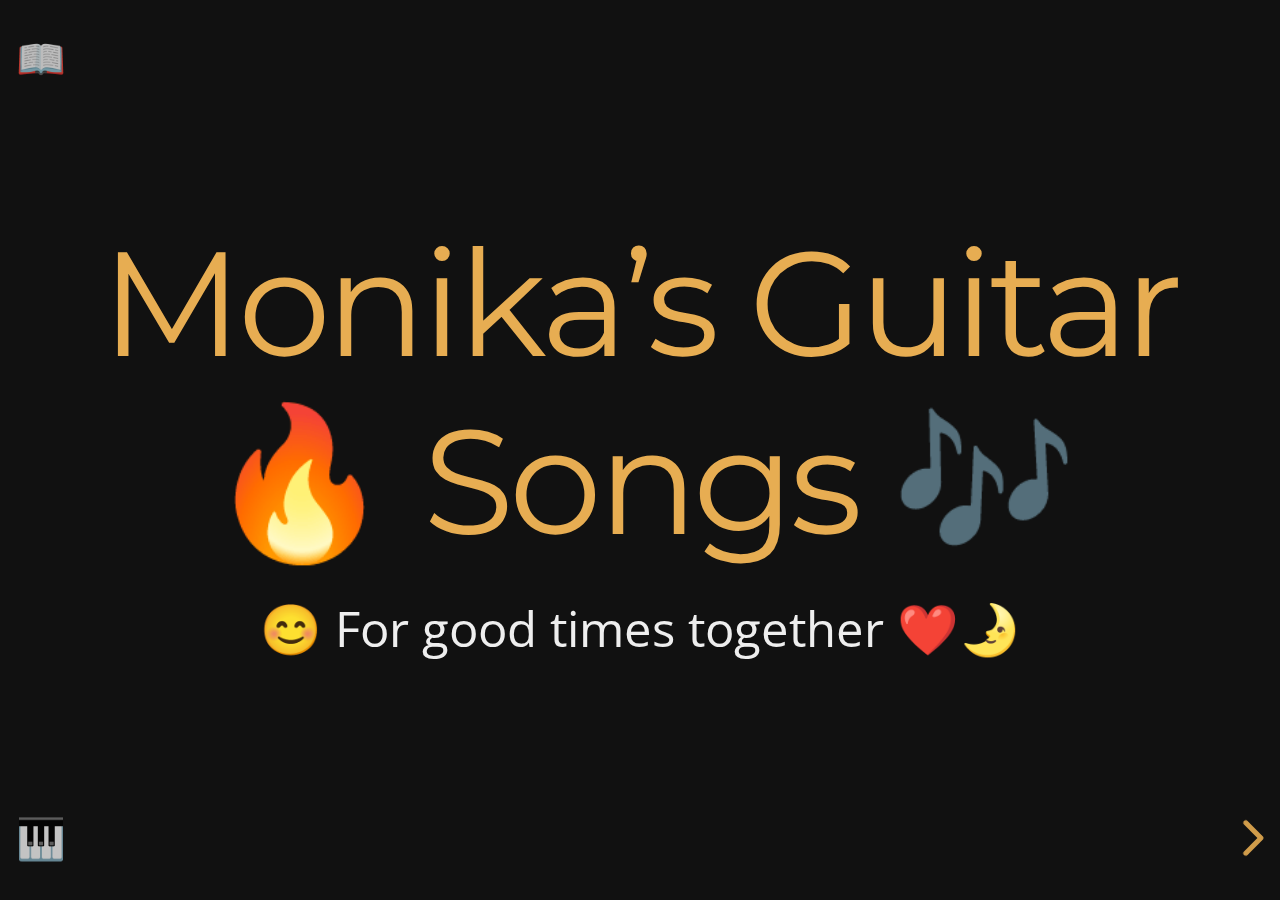
==== commit 65839ab5: "Refactor" ====
--- a/index.html
+++ b/index.html
@@ -8,8 +8,8 @@
   <meta name="apple-mobile-web-app-capable" content="yes">
   <meta name="apple-mobile-web-app-status-bar-style" content="black-translucent">
   <meta name="viewport" content="width=device-width, initial-scale=1.0, maximum-scale=1.0, user-scalable=no, minimal-ui">
-  <link rel="stylesheet" href="./revealjs/css/reset.css">
-  <link rel="stylesheet" href="./revealjs/css/reveal.css">
+  <link rel="stylesheet" href="./style/revealjs/css/reset.css">
+  <link rel="stylesheet" href="./style/revealjs/css/reveal.css">
   <style>label[for="toggle-chords-visibility"] {
   position: absolute;
   bottom: 2.5em;
@@ -171,20 +171,20 @@
     div.hanging-indent{margin-left: 1.5em; text-indent: -1.5em;}
     ul.task-list{list-style: none;}
   </style>
-  <link rel="stylesheet" href="./revealjs/css/theme/night.css" id="theme">
+  <link rel="stylesheet" href="./style/revealjs/css/theme/night.css" id="theme">
   <!-- Printing and PDF exports -->
   <script>
     var link = document.createElement( 'link' );
     link.rel = 'stylesheet';
     link.type = 'text/css';
-    link.href = window.location.search.match( /print-pdf/gi ) ? './revealjs/css/print/pdf.css' : './revealjs/css/print/paper.css';
+    link.href = window.location.search.match( /print-pdf/gi ) ? './style/revealjs/css/print/pdf.css' : './style/revealjs/css/print/paper.css';
     document.getElementsByTagName( 'head' )[0].appendChild( link );
   </script>
   <!--[if lt IE 9]>
-  <script src="./revealjs/lib/js/html5shiv.js"></script>
+  <script src="./style/revealjs/lib/js/html5shiv.js"></script>
   <![endif]-->
 </head>
-<body><input type="checkbox" id="toggle-chords-visibility" /><label for="toggle-chords-visibility"></label><a href="#" id="toggle-theme" onclick="document.getElementById('theme').setAttribute('href','revealjs/css/theme/serif.css'); return false;"></a><a href="#/1" id="go-to-toc"></a>
+<body><input type="checkbox" id="toggle-chords-visibility" /><label for="toggle-chords-visibility"></label><a href="#" id="toggle-theme" onclick="document.getElementById('theme').setAttribute('href','revealjs/style/theme/serif.css'); return false;"></a><a href="#/1" id="go-to-toc"></a>
   <div class="reveal">
     <div class="slides">
 
@@ -195,6 +195,20 @@
 <section id="TOC">
 <ul>
 <li><a href="#/introduction">Introduction</a></li>
+<li><a href="#/wyclef-jean-feat.-mary-j.-blige">911 (Wyclef Jean feat. Mary J. Blige)</a></li>
+<li><a href="#/a-n-n-a-freundeskreis">A-N-N-A (Freundeskreis)</a></li>
+<li><a href="#/baby-one-more-time-britney-spears">Baby one more time (Britney Spears)</a></li>
+<li><a href="#/dont-worry-be-happy-bobby-mcferrin">Don’t worry be happy (Bobby McFerrin)</a></li>
+<li><a href="#/fanpost-clueso">Fanpost (Clueso)</a></li>
+<li><a href="#/hurt-johnny-cash">Hurt (Johnny Cash)</a></li>
+<li><a href="#/as-long-as-you-love-me-backstreet-boys">As long as you love me (Backstreet Boys)</a></li>
+<li><a href="#/jolene-dolly-parton">Jolene (Dolly Parton)</a></li>
+<li><a href="#/junge-die-ärzte">Junge (Die Ärzte)</a></li>
+<li><a href="#/rivers-of-babylon-boney-m.">Rivers of Babylon (Boney M.)</a></li>
+<li><a href="#/summer-wine-nancy-sinatra-lee-hazlewood">Summer wine (Nancy Sinatra &amp; Lee Hazlewood)</a></li>
+<li><a href="#/verdammt-ich-lieb-dich-matthias-reim">Verdammt ich lieb dich (Matthias Reim)</a></li>
+<li><a href="#/whats-up-4-non-blondes">Whats up (4 Non Blondes)</a></li>
+<li><a href="#/wish-you-were-here-pink-floyd">Wish you were here (Pink Floyd)</a></li>
 </ul>
 </section>
 
@@ -213,7 +227,7 @@
 <section id="happy-birthday" class="slide level2">
 <h2>❤️ Happy birthday! ❤️</h2>
 <figure>
-<img data-src="../tmp/monika.jpeg" style="width:60.0%" alt="" /><figcaption>For Monika, my Love — from Joshua</figcaption>
+<img data-src="style/monika.jpeg" style="width:60.0%" alt="" /><figcaption>For Monika, my Love — from Joshua</figcaption>
 </figure>
 </section>
 <section id="basic-chords" class="slide level2">
@@ -230,10 +244,1267 @@
 E |0 2 2 1 0 0|
 G |3 2 0 0 0 3|</code></pre>
 </section></section>
+<section>
+<section id="wyclef-jean-feat.-mary-j.-blige" class="title-slide slide level1">
+<h1>911 (Wyclef Jean feat. Mary J. Blige)</h1>
+
+</section>
+<section id="intro-wyclef" class="slide level2">
+<h2>Intro (Wyclef)</h2>
+<p><code class="a">Am</code> Yo, what’s up, this is Wyclef with Mary J. <code class="e">Em</code><br />
+<code class="d">Dm</code> I serenade the girls with my accoustic guitar<br />
+<code class="c">C</code> You know what I’m sayin’? <code class="e">Em</code> <em>(Mary: Uuuuuh)</em></p>
+<p><code class="a">Am</code> Yo, fellas havin’ problems with the chicks? <code class="e">Em</code><br />
+<code class="d">Dm</code> I want you right now to turn the lights down low<br />
+<code class="c">C</code> Pull your girl up next to you<br />
+<code class="e">Em</code> I want you to sing this to her</p>
+</section>
+<section id="verse-1-wyclef" class="slide level2">
+<h2>Verse 1 (Wyclef)</h2>
+<p>If death comes for me to<code class="a">Am</code>night, girl <code class="e">Em</code><br />
+I want you to know that I <code class="d">Dm</code> loved you <code class="c">C</code> <code class="e">Em</code><br />
+And no mat<code class="a">Am</code>ter how tough I wouldn’t dare <code class="e">Em</code><br />
+Only to you I would re<code class="d">Dm</code>veal my tears <code class="c">C</code> <code class="e">Em</code></p>
+</section>
+<section class="slide level2">
+
+<p>So tell the <code class="a">Am</code> police I ain’t home tonight <code class="e">Em</code><br />
+Messin’ around with you<br />
+is gonna <code class="d">Dm</code> get me life <code class="c">C</code> <code class="e">Em</code><br />
+But when I <code class="a">Am</code> look into your eyes <code class="e">Em</code><br />
+(Man) You’re worth that <code class="d">Dm</code> sacrafice <code class="c">C</code> <code class="e">Em</code></p>
+</section>
+<section id="bridge-wyclef" class="slide level2">
+<h2>Bridge (Wyclef)</h2>
+<p>If <code class="a">Am</code> this is the kind of love<br />
+That my mom used to <code class="e">Em</code> warn me about<br />
+Man, I’m in <code class="d">Dm</code> trouble<br />
+I’m in real big <code class="c">C</code> trouble <code class="e">Em</code></p>
+</section>
+<section class="slide level2">
+
+<p>If <code class="a">Am</code> this is the kind of love<br />
+That the old folks used to <code class="e">Em</code> warn me about<br />
+Man, I’m in <code class="d">Dm</code> trouble<br />
+I’m in real big <code class="c">C</code> trouble <code class="e">Em</code></p>
+<p>(I need y’all to do me a favor)</p>
+</section>
+<section id="chorus-wyclef" class="slide level2">
+<h2>Chorus (Wyclef)</h2>
+<p><code class="a">Am</code> Someone please call 91<code class="e">Em</code>1<br />
+(pick up the phone yo)<br />
+<code class="d">Dm</code> Tell them I just been shot <code class="c">C</code> down<br />
+and the <code class="e">Em</code> bullet’s in my <code class="a">Am</code> heart<br />
+And it’s piercin’ through my <code class="e">Em</code> soul<br />
+(I’m losin’ blood yo)<br />
+<code class="d">Dm</code> Feel my body gettin’ <code class="c">C</code> cold <code class="e">Em</code></p>
+</section>
+<section class="slide level2">
+
+<p><code class="a">Am</code> Someone please call 91<code class="e">Em</code>1<br />
+(pick up the phone yo)<br />
+<code class="d">Dm</code> The alleged assai<code class="c">C</code>lant<br />
+is <code class="e">Em</code> five foot <code class="a">Am</code> one<br />
+and she shot me through my <code class="e">Em</code> soul <code class="d">Dm</code><br />
+Feel my body gettin <code class="c">C</code> cold <code class="e">Em</code><br />
+(<em>Mary:</em> so cold)</p>
+</section>
+<section id="verse-2-mary" class="slide level2">
+<h2>Verse 2 (Mary)</h2>
+<p>Some<code class="a">Am</code>times I feel like I’m a prisoner <code class="e">Em</code><br />
+I think I’m trapped here <code class="d">Dm</code><br />
+for a while <code class="c">C</code> yeah <code class="e">Em</code> yeah<br />
+(<em>Wyclef:</em> but I’m always right here with you girl)<br />
+And <code class="a">Am</code> every breath I fight to take <code class="e">Em</code><br />
+Is as hard as these <code class="d">Dm</code> four walls I wanna break <code class="c">C</code> <code class="e">Em</code></p>
+</section>
+<section class="slide level2">
+
+<p>I <code class="a">Am</code> told the cops you wasn’t here tonight <code class="e">Em</code><br />
+(<em>Wyclef:</em> right)<br />
+Messin’ around with me<br />
+is gonna <code class="d">Dm</code> get you life<br />
+<code class="c">C</code> Oh yeah, <code class="e">Em</code> yeah<br />
+But ev<code class="a">Am</code>erytime I look into your eyes <code class="e">Em</code><br />
+Then it’s worth the <code class="d">Dm</code> sacrifice <code class="c">C</code> <code class="e">Em</code></p>
+</section>
+<section id="bridge-wyclef-1" class="slide level2">
+<h2>Bridge (Wyclef)</h2>
+<p>If <code class="a">Am</code> this is the kind of love<br />
+That your mom used to <code class="e">Em</code> warn you about<br />
+Mary, your are in <code class="d">Dm</code> trouble<br />
+(<em>Mary:</em> I am in real Big Trouble)<br />
+You’re in real big <code class="c">C</code> trouble <code class="e">Em</code><br />
+(<em>Mary:</em> Lord Knows I am in trouble)</p>
+</section>
+<section class="slide level2">
+
+<p>If <code class="a">Am</code> this is the kind of love<br />
+That the old folks used to <code class="e">Em</code> warn me about<br />
+(everyday, everynight) I’m in <code class="d">Dm</code> trouble<br />
+I’m in real big <code class="c">C</code> trouble<br />
+<code class="e">Em</code> You got anything to say, girl?</p>
+</section>
+<section id="chorus-mary" class="slide level2">
+<h2>Chorus (Mary)</h2>
+<p><code class="a">Am</code> Someone please call 91<code class="e">Em</code>1<br />
+(<em>Wyclef:</em> pick up the phone yo)<br />
+<code class="d">Dm</code> Tell them I just <del>been</del> <strong>got</strong> shot <code class="c">C</code> down<br />
+<del>and the bullet’s in my heart</del><br />
+<strong>(Tell them I <code class="e">Em</code> just got shot down)</strong></p>
+<p><code class="a">Am</code> And it’s piercin’ through my <code class="e">Em</code> soul<br />
+(<em>Wyclef:</em> I’m losin’ blood yo)<br />
+<code class="d">Dm</code> Feel my body gettin’ <code class="c">C</code> cold <code class="e">Em</code></p>
+</section>
+<section id="chorus-wyclef-1" class="slide level2">
+<h2>Chorus (Wyclef)</h2>
+<p><code class="a">Am</code> Someone please call 91<code class="e">Em</code>1<br />
+(Mary: can you do that for me)<br />
+<code class="d">Dm</code> The alleged assai<code class="c">C</code>lant<br />
+<del>is</del> <strong>was</strong> <code class="e">Em</code> five foot <code class="a">Am</code> one<br />
+and she shot me through my <code class="e">Em</code> soul<br />
+(<em>Mary:</em> and he shot me through my heart) <code class="d">Dm</code><br />
+Feel my body gettin <code class="c">C</code> cold <code class="e">Em</code></p>
+<p>(<em>Mary:</em> He didn’t care, he didn’t worry,<br />
+he didn’t wonder…)</p>
+</section>
+<section id="outro" class="slide level2">
+<h2>Outro</h2>
+<p><code class="a">Am</code> <code class="e">Em</code> <code class="d">Dm</code> <code class="c">C</code> <code class="e">Em</code> <em>(repeat)</em></p>
+<p>(<em>Wyclef:</em> I’m feelin you girl, I understand)</p>
+<p>(<em>Mary:</em> And you’re doin’ what you’re doin’,<br />
+would you do it and do it and do it<br />
+and do it for me…)</p>
+</section>
+<section id="resources" class="slide level2">
+<h2>Resources</h2>
+<ul>
+<li><a href="https://www.youtube.com/watch?v=KiNRIR8tjFc">Song</a></li>
+<li><a href="https://tabs.ultimate-guitar.com/tab/wyclef-jean/911-chords-745961">Source tab</a> (transpose +5)</li>
+<li><a href="https://www.youtube.com/watch?v=qYk4TU34uik">Nice guitar interpretation</a></li>
+</ul>
+</section></section>
+<section>
+<section id="a-n-n-a-freundeskreis" class="title-slide slide level1">
+<h1>A-N-N-A (Freundeskreis)</h1>
+
+</section>
+<section id="chorus" class="slide level2">
+<h2>Chorus</h2>
+<p>Immer wenn es <code class="e">Em</code> regnet<br />
+muss ich an Dich <code class="d">D</code> denken<br />
+Wie wir uns be<code class="a">Am</code>gegneten<br />
+kann mich nicht ablenken<br />
+Nass bis auf die <code class="e">Em</code> Haut<br />
+so stand sie <code class="d">D</code> da</p>
+<p><em>(1st time:)</em> Um uns war es <code class="a">Am</code><br />
+laut und wir kamen uns nah<br />
+<em>(2nd time:)</em> A-N-N-<code class="a">Am</code>A</p>
+</section>
+<section id="verse-1" class="slide level2">
+<h2>Verse 1</h2>
+<p><code class="c">C</code> Pitsch, patsch nass, floh ich unter das<br />
+Vor<code class="d">D</code>dach des Fachgeschäftes<br />
+Vom Himmel goss ein Bach. <code class="e">Em</code><br />
+Ich schätz’ es war halb acht<br />
+Doch ich war hellwach<br />
+als mich Anna ansah, anlachte</p>
+</section>
+<section class="slide level2">
+
+<p><code class="c">C</code> Ich dachte: “Sprich sie an”<br />
+denn sie sprach mich an<br />
+Die <code class="d">D</code> Kleidung ganz durchnässt<br />
+klebte an ihr fest<br />
+Die <code class="e">Em</code> Tasche in der Hand<br />
+stand sie an der Wand<br />
+Die dunkeln Augen funkelten<br />
+wie ’ne Nacht in Asien</p>
+</section>
+<section class="slide level2">
+
+<p><code class="c">C</code> Strähnen im Gesicht<br />
+nehmen ihr die Sicht<br />
+Mein <code class="d">D</code> Herz das klopft<br />
+die Nase tropft<br />
+Ich schäme mich<br />
+benehme mich <code class="e">Em</code> dämlich<br />
+Bin nämlich eher schüchtern<br />
+“Mein Name ist Anna”<br />
+sagte sie sehr nüchtern</p>
+</section>
+<section class="slide level2">
+
+<p>Ich fing an zu flüstern:<br />
+<code class="c">C</code> “Ich bin Max aus dem<br />
+Schosse der Kolchose”<br />
+Doch <code class="d">D</code> so ‘ne Katastrophe<br />
+das ging mächtig in die Hose<br />
+Mach’ mich <code class="e">Em</code> lächerlich<br />
+Doch sie lächelte<br />
+Ehrlich wahr man! Sieh da<br />
+Anna war ein Hip Hop – Fan</p>
+</section>
+<section id="chorus-1" class="slide level2">
+<h2>Chorus</h2>
+<p>Immer wenn es <code class="e">Em</code> regnet<br />
+muss ich an Dich <code class="d">D</code> denken<br />
+Wie wir uns be<code class="a">Am</code>gegneten<br />
+kann mich nicht ablenken<br />
+Nass bis auf die <code class="e">Em</code> Haut<br />
+so stand sie <code class="d">D</code> da</p>
+<p><em>(1st time:)</em> Um uns war es <code class="a">Am</code><br />
+laut und wir kamen uns nah<br />
+<em>(2nd time:)</em> A-N-N-<code class="a">Am</code>A</p>
+</section>
+<section id="verse-2" class="slide level2">
+<h2>Verse 2</h2>
+<p><code class="c">C</code> Plitsch, platsch fiel<br />
+ein Regen wie die Sintflut<br />
+Das <code class="d">D</code> Vordach, die Insel<br />
+Wir waren wie Strandgut<br />
+Ich <code class="e">Em</code> fand Mut<br />
+Bin selber überrascht<br />
+Über das Selbstverständnis<br />
+meines Geständnis’</p>
+</section>
+<section class="slide level2">
+
+<p>“Anna, ich <code class="c">C</code> fänd’ es schön<br />
+mit Dir auszugehn<br />
+Könnt’ mich <code class="d">D</code> dran gewöhn’<br />
+Dich öfters zu sehn”<br />
+<code class="e">Em</code> Anna zog mich an sich<br />
+An sich mach’ ich das nicht<br />
+Spüre ihre süssen Küsse<br />
+wie sie mein Gesicht lieb<code class="c">C</code>kost</p>
+</section>
+<section class="slide level2">
+
+<p>Was geschieht bloss?<br />
+Lass mich nicht los, Anna<br />
+Ich <code class="d">D</code> lieb bloss noch Dich<br />
+andere sind lieblos<br />
+Du bist wie <code class="e">Em</code> Vinyl für meinen DJ<br />
+die Dialektik für Hegel<br />
+Pinsel für Picasso<br />
+für Philip der Schlagzeugschlegel</p>
+</section>
+<section class="slide level2">
+
+<p><code class="c">C</code> Anna, wie war das da bei Dada?</p>
+<p>Du bist von <code class="d">D</code> hinten<br />
+wie von vorne: A-N-N-A</p>
+<p>Du bist von <code class="e">Em</code> hinten<br />
+wie von vorne: A-N-N-A <em>(x2)</em></p>
+</section>
+<section id="chorus-2" class="slide level2">
+<h2>Chorus</h2>
+<p>Immer wenn es <code class="e">Em</code> regnet<br />
+muss ich an Dich <code class="d">D</code> denken<br />
+Wie wir uns be<code class="a">Am</code>gegneten<br />
+kann mich nicht ablenken<br />
+Nass bis auf die <code class="e">Em</code> Haut<br />
+so stand sie <code class="d">D</code> da</p>
+<p><em>(1st time:)</em> Um uns war es <code class="a">Am</code><br />
+laut und wir kamen uns nah<br />
+<em>(2nd time:)</em> A-N-N-<code class="a">Am</code>A</p>
+</section>
+<section id="verse-3" class="slide level2">
+<h2>Verse 3</h2>
+<p>Sie <code class="c">C</code> gab mir ’nen Abschiedskuss<br />
+denn dann kam der Bus<br />
+Sie sagte: <code class="d">D</code> “Max, ich muss!”<br />
+die Türe schloss<br />
+Was ist jetzt Schluss?</p>
+<p>Es goss. Ich <code class="e">Em</code> ging zu Fuss<br />
+Bin konfus, fast gerannt<br />
+Anna nahm mein’ Verstand<br />
+Ich fand an Anna allerhand</p>
+</section>
+<section class="slide level2">
+
+<p>Manchmal <code class="c">C</code> lach’ ich drüber<br />
+doch dann merk’ ich wieder<br />
+wie ‘s mich trifft<br />
+<code class="d">D</code> Komik ist Tragik in Spiegelschrift:<br />
+A-N-N-A<br />
+<code class="e">Em</code> Von hinten, wie von vorne<br />
+Dein Name sei gesegnet<br />
+Ich denk’ an Dich, immer wenn es…</p>
+</section>
+<section id="chorus-3" class="slide level2">
+<h2>Chorus</h2>
+<p>Immer wenn es <code class="e">Em</code> regnet<br />
+muss ich an Dich <code class="d">D</code> denken<br />
+Wie wir uns be<code class="a">Am</code>gegneten<br />
+kann mich nicht ablenken<br />
+Nass bis auf die <code class="e">Em</code> Haut<br />
+so stand sie <code class="d">D</code> da</p>
+<p><em>(1st time:)</em> Um uns war es <code class="a">Am</code><br />
+laut und wir kamen uns nah<br />
+<em>(2nd time:)</em> A-N-N-<code class="a">Am</code>A</p>
+</section>
+<section id="outro-1" class="slide level2">
+<h2>Outro</h2>
+<p><code class="e">Em</code> <code class="d">D</code> <code class="a">Am</code> <code class="e">Em</code> <code class="d">D</code></p>
+<p>(Lass mich nicht im Regen stehn<br />
+Ich will dich wiedersehn<br />
+A-N-N-A…<br />
+Yeah…)</p>
+</section>
+<section id="resources-1" class="slide level2">
+<h2>Resources</h2>
+<ul>
+<li><a href="https://www.youtube.com/watch?v=qtVa-BwoZsU">Song</a></li>
+<li><a href="https://tabs.ultimate-guitar.com/tab/freundeskreis/anna-chords-426527">Source tab</a></li>
+<li><a href="https://www.youtube.com/watch?v=jE2A4syC0AU">Guitar tutorial</a></li>
+</ul>
+</section></section>
+<section>
+<section id="baby-one-more-time-britney-spears" class="title-slide slide level1">
+<h1>Baby one more time (Britney Spears)</h1>
+
+</section>
+<section id="intro" class="slide level2">
+<h2>Intro</h2>
+<p><code class="a">Am</code> Oh baby, baby <em>(x2)</em></p>
+</section>
+<section id="verse-1-1" class="slide level2">
+<h2>Verse 1</h2>
+<p><code class="a">Am</code> Oh baby, baby<br />
+How <code class="e">E</code> was I supposed to know <code class="c">C</code><br />
+That <code class="d">Dm</code> something wasn’t <code class="e">E</code> right here</p>
+<p><code class="a">Am</code> Oh baby baby<br />
+I <code class="e">E</code> shouldn’t have let you go <code class="c">C</code><br />
+And <code class="d">Dm</code> now you’re out of <code class="e">E</code> sight, yeah</p>
+</section>
+<section id="pre-chorus" class="slide level2">
+<h2>Pre-Chorus</h2>
+<p><code class="a">Am</code> Show me, how you want it <code class="e">E</code> to be<br />
+Tell me <code class="c">C</code> baby<br />
+’Cause I need to <code class="d">Dm</code> know now what we’ve got <code class="e">E</code></p>
+</section>
+<section id="chorus-4" class="slide level2">
+<h2>Chorus</h2>
+<p><code class="a">Am</code> My loneliness is <code class="e">E</code> killing me<br />
+<code class="c">C</code> I must confess I <code class="d">Dm</code> still believe <code class="e">E</code> (still believe)</p>
+<p><code class="a">Am</code> When I’m not with you I lose <code class="e">E</code> my mind<br />
+<code class="g">G</code> Give me a sign <code class="c">C</code><br />
+<code class="d">Dm</code> Hit me baby <code class="e">E</code> one more time</p>
+</section>
+<section id="verse-2-1" class="slide level2">
+<h2>Verse 2</h2>
+<p><code class="a">Am</code> Oh baby, baby<br />
+The <code class="e">E</code> reason I breathe is you <code class="c">C</code><br />
+<code class="d">Dm</code> Boy you’ve got me <code class="e">E</code> flying</p>
+<p><code class="a">Am</code> Oh pretty baby<br />
+There’s <code class="e">E</code> nothing that I woul<code class="c">C</code>dn’t do<br />
+It’s <code class="d">Dm</code> not the way I <code class="e">E</code> planned it</p>
+</section>
+<section id="pre-chorus-1" class="slide level2">
+<h2>Pre-Chorus</h2>
+<p><code class="a">Am</code> Show me, how you want it <code class="e">E</code> to be<br />
+Tell me <code class="c">C</code> baby<br />
+’Cause I need to <code class="d">Dm</code> know now what we’ve got <code class="e">E</code></p>
+</section>
+<section id="chorus-5" class="slide level2">
+<h2>Chorus</h2>
+<p><code class="a">Am</code> My loneliness is <code class="e">E</code> killing me (and I)<br />
+<code class="c">C</code> I must confess I <code class="d">Dm</code> still believe <code class="e">E</code> (still believe)</p>
+<p><code class="a">Am</code> When I’m not with you I lose <code class="e">E</code> my mind<br />
+<code class="g">G</code> Give me a sign <code class="c">C</code><br />
+<code class="d">Dm</code> Hit me baby <code class="e">E</code> one more time</p>
+</section>
+<section id="interlude" class="slide level2">
+<h2>Interlude</h2>
+<p><code class="a">Am</code> Oh baby, baby <em>(x2)</em></p>
+<p><code class="a">Am</code> Oh baby, baby<br />
+How <code class="e">E</code> was I supposed to know <code class="c">C</code><br />
+<code class="d">Dm</code> <code class="e">E</code></p>
+<p><code class="f">F</code> Oh pretty baby<br />
+I <code class="g">G</code> shouldn’t have let you go <code class="d">Dm</code> <code class="f">F</code> <code class="g">G</code></p>
+</section>
+<section id="bridge" class="slide level2">
+<h2>Bridge</h2>
+<p>I must confess <code class="a">Am</code> that my loneliness <code class="e">E</code><br />
+Is killing me now <code class="c">C</code><br />
+don’t you <code class="d">Dm</code> know I <code class="e">E</code> still believe <code class="f">F</code><br />
+That you will be here <code class="g">G</code><br />
+Now give me a sign <code class="f">F</code></p>
+<p><code class="d">Dm</code> Hit me baby <code class="g">G</code> one <code class="g">G#m</code> more <code class="a">Am</code> time <em>(use barre and move up)</em></p>
+</section>
+<section id="chorus-6" class="slide level2">
+<h2>Chorus</h2>
+<p><code class="a">Am</code> My loneliness is <code class="e">E</code> killing me (and I)<br />
+<code class="c">C</code> I must confess I <code class="d">Dm</code> still believe <code class="e">E</code> (still believe)</p>
+<p><code class="a">Am</code> When I’m not with you I lose <code class="e">E</code> my mind<br />
+<code class="g">G</code> Give me a sign <code class="c">C</code><br />
+<code class="d">Dm</code> Hit me baby <code class="e">E</code> <del>one more time</del> <strong>I must confess…</strong></p>
+<p><em>(Repeat and add 2nd voice)</em> <strong>…that my loneliness<br />
+is killing me now, don’t you know I still believe<br />
+that you would be here and give me a sign</strong></p>
+<p><em>(Together)</em> Hit me baby one more time! <code class="a">Am</code></p>
+</section>
+<section id="resources-2" class="slide level2">
+<h2>Resources</h2>
+<ul>
+<li><a href="https://www.youtube.com/watch?v=C-u5WLJ9Yk4">Song</a></li>
+<li><a href="https://tabs.ultimate-guitar.com/tab/britney-spears/baby-one-more-time-chords-1512732">Source tab</a></li>
+<li><a href="https://www.youtube.com/watch?v=jn4ydR1m96E">Guitar tutorial</a></li>
+</ul>
+</section></section>
+<section>
+<section id="dont-worry-be-happy-bobby-mcferrin" class="title-slide slide level1">
+<h1>Don’t worry be happy (Bobby McFerrin)</h1>
+
+</section>
+<section id="intro-1" class="slide level2">
+<h2>Intro</h2>
+<p><em>(Instrumental)</em></p>
+<p><code class="g">G</code> <code class="a">Am</code> <code class="c">C</code> <code class="g">G</code></p>
+</section>
+<section id="verse-1-2" class="slide level2">
+<h2>Verse 1</h2>
+<p><code class="g">G</code> Here’s a little song I wrote<br />
+You <code class="a">Am</code> might want to sing it note for note<br />
+Don’t <code class="c">C</code> worry, be <code class="g">G</code> happy</p>
+<p>In <code class="g">G</code> every life we have some trouble<br />
+<code class="a">Am</code> When you worry you make it double<br />
+Don’t <code class="c">C</code> worry, be <code class="g">G</code> happy</p>
+</section>
+<section id="chorus-7" class="slide level2">
+<h2>Chorus</h2>
+<p>(Whistle)</p>
+<p><code class="g">G</code> <code class="a">Am</code> <code class="c">C</code> <code class="g">G</code> (x2)</p>
+</section>
+<section id="verse-2-2" class="slide level2">
+<h2>Verse 2</h2>
+<p><code class="g">G</code> Ain’t got no place to lay your head<br />
+<code class="a">Am</code> Somebody came and took your bed<br />
+Don’t <code class="c">C</code> worry, be <code class="g">G</code> happy</p>
+<p>The <code class="g">G</code> landlord say your rent is late<br />
+<code class="a">Am</code> He may have to litigate<br />
+Don’t <code class="c">C</code> worry, be <code class="g">G</code> happy</p>
+</section>
+<section id="chorus-8" class="slide level2">
+<h2>Chorus</h2>
+<p>(Whistle)</p>
+<p><code class="g">G</code> <code class="a">Am</code> <code class="c">C</code> <code class="g">G</code> (x2)</p>
+</section>
+<section id="verse-3-1" class="slide level2">
+<h2>Verse 3</h2>
+<p><code class="g">G</code> Ain’t got no cash, ain’t got no style<br />
+<code class="a">Am</code> Ain’t got no girl to make you smile<br />
+<strong>But</strong> don’t <code class="c">C</code> worry, be <code class="g">G</code> happy</p>
+<p>Cause <code class="g">G</code> when you worry, your face will frown<br />
+<code class="a">Am</code> And that will bring everybody down<br />
+<strong>So</strong> don’t <code class="c">C</code> worry, be <code class="g">G</code> happy</p>
+</section>
+<section id="chorus-9" class="slide level2">
+<h2>Chorus</h2>
+<p>(Whistle)</p>
+<p><code class="g">G</code> <code class="a">Am</code> <code class="c">C</code> <code class="g">G</code> (x2)</p>
+</section>
+<section id="verse-4" class="slide level2">
+<h2>Verse 4</h2>
+<p><code class="g">G</code> There is this little song I wrote<br />
+<code class="a">Am</code> I hope you learn it note for note<br />
+Don’t <code class="c">C</code> worry, be <code class="g">G</code> happy</p>
+<p>(Listen to what I say!)</p>
+<p><code class="g">G</code> In your life expect some trouble <code class="a">Am</code> But when you worry, you make it double Don’t <code class="c">C</code> worry, be <code class="g">G</code> happy</p>
+</section>
+<section id="chorus-10" class="slide level2">
+<h2>Chorus</h2>
+<p>(Whistle)</p>
+<p><code class="g">G</code> <code class="a">Am</code> <code class="c">C</code> <code class="g">G</code> (x2)</p>
+<p><em>(Repeat and fade)</em></p>
+</section>
+<section id="resources-3" class="slide level2">
+<h2>Resources</h2>
+<ul>
+<li><a href="https://www.youtube.com/watch?v=d-diB65scQU">Song</a></li>
+<li><a href="https://tabs.ultimate-guitar.com/tab/bobby-mcferrin/dont-worry-be-happy-chords-484289">Source tab</a></li>
+<li><a href="https://www.youtube.com/watch?v=vJfE-WNl_z8">Guitar tutorial</a></li>
+</ul>
+</section></section>
+<section>
+<section id="fanpost-clueso" class="title-slide slide level1">
+<h1>Fanpost (Clueso)</h1>
+
+</section>
+<section id="intro-2" class="slide level2">
+<h2>Intro</h2>
+<p><code class="g">G</code> <code class="e">Em</code> <em>(x2)</em><br />
+<code class="g">G</code> <code class="e">Em</code> C</p>
+<p>Hey <code class="a">Am</code> mmmh <code class="c">C</code> mmmh… <code class="d">D</code> <code class="e">Em</code> <code class="c">C</code></p>
+</section>
+<section id="verse-1-3" class="slide level2">
+<h2>Verse 1</h2>
+<p><code class="g">G</code> Was da so ab und zu <code class="e">Em</code> zwischen uns läuft<br />
+ist wirklich <code class="g">G</code> schwer zu beschreiben<br />
+in einem <code class="e">Em</code> Text.</p>
+<p>Nur wer bei <code class="g">G</code> deinem Blick mal kurz<br />
+zwischen den <code class="e">Em</code> Zeilen liest<br />
+Ist völlig <code class="c">C</code> hin, hin und weg und perplex</p>
+</section>
+<section id="chorus-11" class="slide level2">
+<h2>Chorus</h2>
+<p><code class="a">Am</code> Egal mit wem du <code class="c">C</code> sonst noch rumhängst<br />
+Hey Lady, <code class="d">D</code> ich <code class="e">Em</code> bin dein grösster <code class="c">C</code> Fan<br />
+<code class="a">Am</code> Egal wer sonst so deinen <code class="c">C</code> Namen noch nennt<br />
+Hey Baby, <code class="d">D</code> ich <code class="e">Em</code> bin dein grösster <code class="c">C</code> Fan</p>
+</section>
+<section id="verse-2-3" class="slide level2">
+<h2>Verse 2</h2>
+<p><code class="g">G</code> Ein Schritt nach vorn <code class="e">Em</code> kein Schritt zurück<br />
+Auf dem <code class="g">G</code> Platz wo wir uns immer <code class="e">Em</code> sehn<br />
+<code class="g">G</code> N’ Stück von dir ist wie ’n <code class="e">Em</code> Stück vom Glück<br />
+Die Sonne <code class="c">C</code> will einfach nicht untergehn</p>
+</section>
+<section id="chorus-12" class="slide level2">
+<h2>Chorus</h2>
+<p><code class="a">Am</code> Egal mit wem du <code class="c">C</code> sonst noch rumhängst<br />
+Hey Lady, <code class="d">D</code> ich <code class="e">Em</code> bin dein grösster <code class="c">C</code> Fan<br />
+<code class="a">Am</code> Egal wer sonst so deinen <code class="c">C</code> Namen noch nennt<br />
+Hey Baby, <code class="d">D</code> ich <code class="e">Em</code> bin dein grösster <code class="c">C</code> Fan</p>
+</section>
+<section id="instrumental" class="slide level2">
+<h2>Instrumental</h2>
+<p><code class="g">G</code> U-huh! <code class="e">Em</code> U-huh! <em>(x2)</em><br />
+<code class="g">G</code> <code class="e">Em</code> C</p>
+</section>
+<section id="bridge-1" class="slide level2">
+<h2>Bridge</h2>
+<p><code class="a">Am</code> Die kleinen Momente mit dir<br />
+lassen nicht mehr <code class="c">C</code> los</p>
+<p><code class="g">G</code> <code class="e">Em</code> <em>(x3)</em></p>
+<p><code class="c">C</code> Würd ja gern wissen wie du das gemacht hast<br />
+Keine Ahnung wie du das geschafft hast</p>
+</section>
+<section id="chorus-13" class="slide level2">
+<h2>Chorus</h2>
+<p><code class="a">Am</code> Egal mit wem du <code class="c">C</code> sonst noch rumhängst<br />
+Hey Lady, <code class="d">D</code> ich <code class="e">Em</code> bin dein grösster <code class="c">C</code> Fan<br />
+<code class="a">Am</code> Egal wer sonst so deinen <code class="c">C</code> Namen noch nennt<br />
+Hey Baby, <code class="d">D</code> ich <code class="e">Em</code> bin dein grösster <code class="c">C</code> Fan</p>
+</section>
+<section id="outro-2" class="slide level2">
+<h2>Outro</h2>
+<p><code class="a">Am</code> <code class="c">C</code> <code class="d">D</code> <code class="e">Em</code> <code class="c">C</code> <em>(x2)</em></p>
+</section>
+<section id="resources-4" class="slide level2">
+<h2>Resources</h2>
+<ul>
+<li><a href="https://www.youtube.com/watch?v=u9Hrq1zmk2s">Song</a></li>
+<li><a href="https://tabs.ultimate-guitar.com/tab/clueso/fanpost-chords-1745083">Source tab</a></li>
+</ul>
+</section></section>
+<section>
+<section id="hurt-johnny-cash" class="title-slide slide level1">
+<h1>Hurt (Johnny Cash)</h1>
+
+</section>
+<section id="instructions" class="slide level2">
+<h2>Instructions</h2>
+<pre><code>Chorus chord variations:
+
+       |E A D G B e|
+       |-----------|
+Am7    |x 0 3 0 1 3|
+C/E(2) |0 3 2 0 1 3|
+Fadd9  |1 0 3 2 1 3| Thumb on E string
+
+Just keep pinky on 3rd fret of e string</code></pre>
+</section>
+<section id="intro-3" class="slide level2">
+<h2>Intro</h2>
+<p><code class="a">Am</code><br />
+<code class="c">C</code> <code class="d">D</code> <code class="a">Am</code><br />
+<code class="c">C</code> <code class="d">D</code> <code class="a">Am</code></p>
+</section>
+<section id="verse-1-4" class="slide level2">
+<h2>Verse 1</h2>
+<p>I <code class="c">C</code> hurt myself <code class="d">D</code> today <code class="a">Am</code><br />
+to see <code class="c">C</code> if I <code class="d">D</code> still feel <code class="a">Am</code><br />
+I <code class="c">C</code> focus <code class="d">D</code> on the pain <code class="a">Am</code><br />
+the <code class="c">C</code> only thing <code class="d">D</code> that’s real <code class="a">Am</code></p>
+<p>The <code class="c">C</code> needle <code class="d">D</code> tears a hole <code class="a">Am</code><br />
+the <code class="c">C</code> old fa<code class="d">D</code>miliar sting <code class="a">Am</code><br />
+Try to <code class="c">C</code> kill it <code class="d">D</code> all away <code class="a">Am</code><br />
+but I re<code class="c">C</code>member <code class="d">D</code> everything <code class="g">G</code></p>
+</section>
+<section id="chorus-1-1" class="slide level2">
+<h2>Chorus 1</h2>
+<p><code class="a">Am7</code> What have I become? <code class="f">Fadd9</code><br />
+<code class="c">C/E</code> My sweetest friend <code class="g">G</code><br />
+<code class="a">Am7</code> Everyone I know <code class="f">Fadd9</code><br />
+goes away <code class="c">C/E</code> in the end <code class="g">G</code></p>
+<p>And <code class="a">Am7</code> you could have it all <code class="f">Fadd9</code><br />
+<code class="c">C/E</code> My empire of dirt <code class="g">G</code><br />
+<code class="a">Am7</code> I will let you down <code class="f">Fadd9</code><br />
+<code class="g">G</code> I will make you hurt <code class="a">Am</code></p>
+</section>
+<section id="transition" class="slide level2">
+<h2>Transition</h2>
+<p><code class="c">C</code> <code class="d">D</code> <code class="a">Am</code><br />
+<code class="c">C</code> <code class="d">D</code> <code class="a">Am</code></p>
+</section>
+<section id="verse-2-4" class="slide level2">
+<h2>Verse 2</h2>
+<p>I <code class="c">C</code> wear this crown <code class="d">D</code> of thorns <code class="a">Am</code><br />
+u<code class="c">C</code>pon my li<code class="d">D</code>ar’s chair <code class="a">Am</code><br />
+<code class="c">C</code> Full of bro<code class="d">D</code>ken thoughts <code class="a">Am</code><br />
+<code class="c">C</code>I cannot <code class="d">D</code> re<code class="a">Am</code>pair</p>
+<p>Be<code class="c">C</code>neath the stains <code class="d">D</code> of <code class="a">Am</code> time<br />
+the <code class="c">C</code> feelings <code class="d">D</code> disappear <code class="a">Am</code><br />
+<code class="c">C</code> You are some<code class="d">D</code>one else <code class="a">Am</code><br />
+<code class="c">C</code> I am still <code class="d">D</code> right <code class="g">G</code> here</p>
+<p><em>(x2)</em></p>
+</section>
+<section id="chorus-2-1" class="slide level2">
+<h2>Chorus 2</h2>
+<p><code class="a">Am7</code> What have I become? <code class="f">Fadd9</code><br />
+<code class="c">C/E</code> My sweetest friend <code class="g">G</code><br />
+<code class="a">Am7</code> Everyone I know <code class="f">Fadd9</code><br />
+goes away <code class="c">C/E</code> in the end <code class="g">G</code></p>
+<p>And <code class="a">Am7</code> you could have it all <code class="f">Fadd9</code><br />
+<code class="c">C/E</code> My empire of dirt <code class="g">G</code><br />
+<code class="a">Am7</code> I will let you down <code class="f">Fadd9</code><br />
+<code class="g">G</code> I will make you hurt <code class="g">G</code> <em>(remain on G)</em></p>
+</section>
+<section class="slide level2">
+
+<p>If I <code class="a">Am7</code> could start again <code class="f">Fadd9</code><br />
+a <code class="c">C/E</code> million miles a<code class="g">G</code>way<br />
+<code class="a">Am7</code> I would keep myself <code class="f">Fadd9</code><br />
+<code class="g">G</code> I would find a way</p>
+<p><code class="a">Am</code><br />
+<code class="c">C</code> <code class="d">D</code> <code class="a">Am</code><br />
+<code class="c">C</code> <code class="d">D</code> <code class="a">Am</code></p>
+</section>
+<section id="resources-5" class="slide level2">
+<h2>Resources</h2>
+<ul>
+<li><a href="https://www.youtube.com/watch?v=8AHCfZTRGiI">Song</a></li>
+<li><a href="https://tabs.ultimate-guitar.com/tab/johnny-cash/hurt-chords-89849">Source tab</a></li>
+<li><a href="https://www.youtube.com/watch?v=hEKexrWq5RU">Guitar tutorial</a></li>
+</ul>
+</section></section>
+<section>
+<section id="as-long-as-you-love-me-backstreet-boys" class="title-slide slide level1">
+<h1>As long as you love me (Backstreet Boys)</h1>
+
+</section>
+<section id="intro-4" class="slide level2">
+<h2>Intro</h2>
+<p><code class="c">C</code> <code class="g">G</code> <code class="e">Em</code> <code class="d">D</code><br />
+As long as you love me</p>
+<p><em>(Repeat)</em></p>
+</section>
+<section id="verse-1-5" class="slide level2">
+<h2>Verse 1</h2>
+<p>Although <code class="e">Em</code> loneliness has always been<br />
+a <code class="c">C</code> friend of mine<br />
+I’m <code class="d">D</code> leavin’ my life in your hands <code class="g">G</code> <code class="d">D</code><br />
+<code class="e">Em</code> People say I’m crazy and that <code class="c">C</code> I am blind<br />
+<code class="d">D</code> Risking it all in a glance <code class="g">G</code> <code class="d">D</code></p>
+<p>And <code class="e">Em</code> how you got me blind is still a <code class="c">C</code> mystery<br />
+I <code class="d">D</code> can’t get you out of my head <code class="g">G</code> <code class="d">D</code><br />
+<code class="e">Em</code> Don’t care what is written in your <code class="c">C</code> history<br />
+As <code class="d">D</code> long as you’re here with me <code class="g">G</code></p>
+</section>
+<section id="chorus-14" class="slide level2">
+<h2>Chorus</h2>
+<p>I don’t care who <code class="c">C</code> you are<br />
+Where <code class="g">G</code> you’re from<br />
+What <code class="e">Em</code> you did<br />
+As long <code class="d">D</code> as you love me</p>
+<p><em>(Repeat)</em></p>
+</section>
+<section id="verse-2-5" class="slide level2">
+<h2>Verse 2</h2>
+<p><code class="e">Em</code> Every little thing that you have <code class="c">C</code> said and done<br />
+Feels <code class="d">D</code> like it’s deep within me <code class="g">G</code> <code class="d">D</code><br />
+<code class="e">Em</code> Doesn’t really matter if you’re <code class="c">C</code> on the run<br />
+It <code class="d">D</code> seems like we’re <code class="g">G</code> meant to be <code class="d">D</code></p>
+</section>
+<section id="chorus-15" class="slide level2">
+<h2>Chorus</h2>
+<p>I don’t care who <code class="c">C</code> you are<br />
+Where <code class="g">G</code> you’re from<br />
+What <code class="e">Em</code> you did<br />
+As long <code class="d">D</code> as you love me (yeah)</p>
+<p><em>(Repeat)</em></p>
+<p><code class="c">C</code> <code class="g">G</code> <code class="e">Em</code> <code class="d">D</code> <em>(x2)</em></p>
+</section>
+<section id="bridge-2" class="slide level2">
+<h2>Bridge</h2>
+<p><code class="e">Em</code> I’ve tried to hide it so that <code class="g">G</code> no one knows<br />
+But I <code class="c">C</code> guess it shows<br />
+When you <code class="c">C</code> look into my eyes <code class="d">D</code></p>
+<p><code class="e">Em</code> What you did and where you’re <code class="g">G</code> comin from<br />
+I don’t <code class="d">D</code> care, <code class="c">C</code> as long <code class="d">D</code> as you <code class="c">C</code> love me, baby<br />
+<code class="g">G</code> <code class="d">D</code> <code class="e">Em</code> <code class="c">C</code> <code class="d">D</code></p>
+</section>
+<section id="chorus-16" class="slide level2">
+<h2>Chorus</h2>
+<p>I don’t care who <code class="c">C</code> you are<br />
+Where <code class="g">G</code> you’re from<br />
+What <code class="e">Em</code> you did<br />
+As long <code class="d">D</code> as you love me</p>
+<p><em>(Repeat and fade)</em></p>
+</section>
+<section id="resources-6" class="slide level2">
+<h2>Resources</h2>
+<ul>
+<li><a href="https://www.youtube.com/watch?v=960wzRtcl-Y">Song</a></li>
+<li><a href="https://tabs.ultimate-guitar.com/tab/backstreet-boys/as-long-as-you-love-me-chords-263108">Source tab</a> (transposed +7)</li>
+</ul>
+</section></section>
+<section>
+<section id="jolene-dolly-parton" class="title-slide slide level1">
+<h1>Jolene (Dolly Parton)</h1>
+
+</section>
+<section id="intro-5" class="slide level2">
+<h2>Intro</h2>
+<p><code class="a">Am</code> <em>(x4)</em></p>
+</section>
+<section id="chorus-17" class="slide level2">
+<h2>Chorus</h2>
+<p>Jo<code class="a">Am</code>lene, Jo<code class="c">C</code>lene, Jo<code class="g">G</code>lene, Jo<code class="a">Am</code>lene<br />
+I’m <code class="g">G</code> begging of you<br />
+please don’t take my <code class="a">Am</code> man</p>
+<p>Jo<code class="a">Am</code>lene, Jo<code class="c">C</code>lene, Jo<code class="g">G</code>lene, Jo<code class="a">Am</code>lene<br />
+<code class="g">G</code> Please don’t take him<br />
+<code class="e">Em</code> just because you <code class="a">Am</code> can</p>
+</section>
+<section id="verse-1-6" class="slide level2">
+<h2>Verse 1</h2>
+<p>Your <code class="a">Am</code> beauty is be<code class="c">C</code>yond compare<br />
+With <code class="g">G</code> flaming locks of <code class="a">Am</code> auburn hair<br />
+With <code class="g">G</code> ivory skin<br />
+and <code class="e">Em</code> eyes of emerald <code class="a">Am</code> green</p>
+<p>Your <code class="a">Am</code> smile is like a <code class="c">C</code> breath of spring<br />
+Your <code class="g">G</code> voice is soft like <code class="a">Am</code> summer rain<br />
+And <code class="g">G</code> I cannot com<code class="e">Em</code>pete with you<br />
+<code class="a">Am</code> Jolene</p>
+</section>
+<section id="verse-2-6" class="slide level2">
+<h2>Verse 2</h2>
+<p>He <code class="a">Am</code> talks about you <code class="c">C</code> in his sleep<br />
+There’s <code class="g">G</code> nothing I can <code class="a">Am</code> do to keep<br />
+From <code class="g">G</code> crying when he <code class="e">Em</code> calls your name<br />
+Jo<code class="a">Am</code>lene</p>
+<p>And <code class="a">Am</code> I can easily <code class="c">C</code> understand<br />
+How <code class="g">G</code> you could easily <code class="a">Am</code> take my man<br />
+But you <code class="g">G</code> don’t know what he <code class="e">Em</code> means to me<br />
+Jo<code class="a">Am</code>lene</p>
+</section>
+<section id="chorus-18" class="slide level2">
+<h2>Chorus</h2>
+<p>Jo<code class="a">Am</code>lene, Jo<code class="c">C</code>lene, Jo<code class="g">G</code>lene, Jo<code class="a">Am</code>lene<br />
+I’m <code class="g">G</code> begging of you<br />
+please don’t take my <code class="a">Am</code> man</p>
+<p>Jo<code class="a">Am</code>lene, Jo<code class="c">C</code>lene, Jo<code class="g">G</code>lene, Jo<code class="a">Am</code>lene<br />
+<code class="g">G</code> Please don’t take him<br />
+<code class="e">Em</code> just because you <code class="a">Am</code> can</p>
+</section>
+<section id="verse-3-2" class="slide level2">
+<h2>Verse 3</h2>
+<p><code class="a">Am</code> You could have your <code class="c">C</code> choice of men<br />
+But <code class="g">G</code> I could never <code class="a">Am</code> love again<br />
+<code class="g">G</code> He’s the only <code class="e">Em</code> one for me<br />
+Jo<code class="a">Am</code>lene</p>
+<p>I <code class="a">Am</code> had to have this <code class="c">C</code> talk with you<br />
+My <code class="g">G</code> happiness de<code class="a">Am</code>pends on you<br />
+What<code class="g">G</code>ever you de<code class="e">Em</code>cide to do<br />
+Jo<code class="a">Am</code>lene</p>
+</section>
+<section id="chorus-19" class="slide level2">
+<h2>Chorus</h2>
+<p>Jo<code class="a">Am</code>lene, Jo<code class="c">C</code>lene, Jo<code class="g">G</code>lene, Jo<code class="a">Am</code>lene<br />
+I’m <code class="g">G</code> begging of you<br />
+please don’t take my <code class="a">Am</code> man</p>
+<p>Jo<code class="a">Am</code>lene, Jo<code class="c">C</code>lene, Jo<code class="g">G</code>lene, Jo<code class="a">Am</code>lene<br />
+<code class="g">G</code> Please don’t take him<br />
+<code class="e">Em</code> <del>just because</del> <strong>even though</strong> you <code class="a">Am</code> can</p>
+</section>
+<section id="resources-7" class="slide level2">
+<h2>Resources</h2>
+<ul>
+<li><a href="https://www.youtube.com/watch?v=Ixrje2rXLMA">Song</a></li>
+<li><a href="https://tabs.ultimate-guitar.com/tab/dolly-parton/jolene-chords-183019">Source tab</a></li>
+<li><a href="https://www.youtube.com/watch?v=O2j6cZlT2LI">Guitar tutorial</a></li>
+<li><a href="https://www.youtube.com/watch?v=viQx4KDivPY">Interpretation by The Petersens</a></li>
+</ul>
+</section></section>
+<section>
+<section id="junge-die-ärzte" class="title-slide slide level1">
+<h1>Junge (Die Ärzte)</h1>
+
+</section>
+<section id="intro-6" class="slide level2">
+<h2>Intro</h2>
+<p><code class="c">C</code> <code class="d">D</code> <code class="e">Em</code> <code class="e">Em</code> <em>(x2)</em></p>
+</section>
+<section id="verse-1-picking" class="slide level2">
+<h2>Verse 1 (Picking)</h2>
+<p><code class="c">C</code> Junge, warum <code class="d">D</code> hast Du<br />
+nichts gelernt? <code class="e">Em</code><br />
+Guck Dir den <code class="c">C</code> Dieter an:<br />
+<code class="d">D</code> der hat sogar ein <code class="e">Em</code> Auto!</p>
+<p>Warum <code class="c">C</code> gehst Du nicht zu<br />
+Onkel Werner in die Werk<code class="d">D</code>statt?<br />
+Der gibt Dir ne <code class="e">Em</code> Festanstellung<br />
+wenn Du ihn darum bittest</p>
+<p><code class="c">C</code> Junge… <code class="d">D</code></p>
+</section>
+<section id="chorus-1-strumming" class="slide level2">
+<h2>Chorus 1 (Strumming)</h2>
+<p>…und wie du wieder aus<code class="c">C</code>siehst<br />
+Löcher in der Ho<code class="a">Am</code>se<br />
+und ständig dieser Lärm <code class="e">Em</code><br />
+(Was soll’n die Nach<code class="g">G</code>barn sagen?)</p>
+<p>Und dann noch deine Ha<code class="c">C</code>are<br />
+da fehlen mir die Wor<code class="a">Am</code>te<br />
+musst du die denn färb’n? <code class="e">Em</code><br />
+(Was soll’n die Nach<code class="g">G</code>barn sagen?)</p>
+<p>Nie kommst du nach Hau<code class="c">C</code>se<br />
+wir wissen nicht mehr wei<code class="a">Am</code>ter</p>
+</section>
+<section id="verse-2-picking" class="slide level2">
+<h2>Verse 2 (Picking)</h2>
+<p><code class="c">C</code> Junge, <code class="d">D</code> brich deiner<br />
+Mutter nicht das Herz <code class="e">Em</code><br />
+es ist noch <code class="c">C</code> nicht zu spät<br />
+<code class="d">D</code> dich an der Uni einzu<code class="e">Em</code>schreiben</p>
+<p>du hast dich doch <code class="c">C</code> früher so für Tiere interessiert <code class="d">D</code> wäre das nichts für <code class="e">Em</code> dich: eine eigene Praxis</p>
+<p><code class="c">C</code> Junge… <code class="d">D</code></p>
+</section>
+<section id="chorus-2-strumming" class="slide level2">
+<h2>Chorus 2 (Strumming)</h2>
+<p>…und wie du wieder aus<code class="c">C</code>siehst<br />
+Löcher in der Ho<code class="a">Am</code>se<br />
+und ständig dieser Lärm <code class="e">Em</code><br />
+(Was soll’n die Nach<code class="g">G</code>barn sagen?)</p>
+<p>Elektrische Gi<code class="c">C</code>tarren<br />
+und immer diese Tex<code class="a">Am</code>te<br />
+das will doch keiner hör’n <code class="e">Em</code><br />
+(Was soll’n die Nach<code class="g">G</code>barn sagen?)</p>
+</section>
+<section class="slide level2">
+
+<p>Nie kommst du nach Hau<code class="c">C</code>se<br />
+so viel schlechter Um<code class="a">Am</code>gang<br />
+wir werden dich enterb’n <code class="e">Em</code><br />
+(was soll das Finanz<code class="g">G</code>amt sagen?)</p>
+<p>wo soll das alles en<code class="c">C</code>den?<br />
+Wir machen uns doch Sor<code class="a">Am</code>gen</p>
+</section>
+<section id="bridge-very-fast-strumming" class="slide level2">
+<h2>Bridge (Very fast strumming)</h2>
+<p><code class="c">C</code> und du warst <code class="a">Am</code> so ein süßes <code class="e">Em</code> Kind<br />
+und du warst <code class="g">G</code> so ein süßes <code class="c">C</code> Kind<br />
+und du warst <code class="a">Am</code> so ein süßes <code class="e">Em</code> Kind<br />
+du warst so <code class="g">G</code> süss</p>
+</section>
+<section id="chorus-20" class="slide level2">
+<h2>Chorus</h2>
+<p>Und immer deine Freun<code class="c">C</code>de<br />
+ihr nehmt doch alle Dro<code class="a">Am</code>gen<br />
+und ständig dieser Lärm <code class="e">Em</code><br />
+(Was soll’n die Nach<code class="g">G</code>barn sagen?)</p>
+<p>denk’ an deine Zu<code class="c">C</code>kunft<br />
+denk’ an deine El<code class="a">Am</code>tern…</p>
+<p>…willst du, dass wir <code class="e">Em</code> sterb’n?</p>
+</section>
+<section id="resources-8" class="slide level2">
+<h2>Resources</h2>
+<ul>
+<li><a href="https://www.youtube.com/watch?v=iK-1oGphELM">Song</a></li>
+<li><a href="https://tabs.ultimate-guitar.com/tab/751634">Source tab</a> (transpose +7)</li>
+<li><a href="https://www.youtube.com/watch?v=YycHXyyI4fI">Acoustic guitar interpretation</a></li>
+</ul>
+</section></section>
+<section>
+<section id="rivers-of-babylon-boney-m." class="title-slide slide level1">
+<h1>Rivers of Babylon (Boney M.)</h1>
+
+</section>
+<section id="intro-7" class="slide level2">
+<h2>Intro</h2>
+<p><em>(Vocals only)</em></p>
+<p>Mmmh <code class="g">G</code> mmmh <code class="g">G</code> mmmh <code class="d">D7</code> mmmh <code class="g">G</code><br />
+Uuuh <code class="g">G</code> uuuh <code class="g">G</code> uuuh <code class="d">D7</code> uuuh <code class="g">G</code></p>
+</section>
+<section id="chorus-21" class="slide level2">
+<h2>Chorus</h2>
+<p>By the rivers of <code class="g">G</code> Babylon<br />
+there we sat down<br />
+Ye-eah we <code class="d">D7</code> wept<br />
+when we remembered Zi<code class="g">G</code>on</p>
+<p><em>(x2)</em></p>
+</section>
+<section id="verse-1-7" class="slide level2">
+<h2>Verse 1</h2>
+<p>(When the wicked)<br />
+<code class="g">G</code> Carried us away in cap<code class="g">G7</code>tivity<br />
+Re<code class="c">C</code>quired from us a song <code class="g">G</code><br />
+Now how shall we sing the lord’s song<br />
+in a stra<code class="d">D7</code>nge <code class="g">G</code> land</p>
+<p><em>(x2)</em></p>
+</section>
+<section id="interlude-1" class="slide level2">
+<h2>Interlude</h2>
+<p>Mmmh <code class="g">G</code> mmmh <code class="g">G</code> mmmh <code class="d">D7</code> mmmh <code class="g">G</code></p>
+</section>
+<section id="bridge-3" class="slide level2">
+<h2>Bridge</h2>
+<p>Let the <code class="g">G</code> words of our <code class="d">D7</code> mouth<br />
+and the medi<code class="g">G</code>tations of our heart <code class="d">D7</code><br />
+Be acc<code class="g">G</code>eptable in thy sight <code class="d">D7</code>here to<code class="g">G</code>night</p>
+<p><em>(x2)</em></p>
+</section>
+<section id="chorus-22" class="slide level2">
+<h2>Chorus</h2>
+<p>By the rivers of <code class="g">G</code> Babylon<br />
+there we sat down<br />
+Ye-eah we <code class="d">D7</code> wept<br />
+when we remembered Zi<code class="g">G</code>on</p>
+<p><em>(Repeat and fade)</em></p>
+</section>
+<section id="resources-9" class="slide level2">
+<h2>Resources</h2>
+<ul>
+<li><a href="https://www.youtube.com/watch?v=ta42xU2UXLA">Song</a></li>
+<li><a href="https://tabs.ultimate-guitar.com/tab/boney-m-/rivers-of-babylon-chords-1458631">Source tab</a></li>
+<li><a href="https://www.youtube.com/watch?v=E9WcazK7eOI">Guitar tutorial</a></li>
+</ul>
+</section></section>
+<section>
+<section id="summer-wine-nancy-sinatra-lee-hazlewood" class="title-slide slide level1">
+<h1>Summer wine (Nancy Sinatra &amp; Lee Hazlewood)</h1>
+
+</section>
+<section id="intro-8" class="slide level2">
+<h2>Intro</h2>
+<p><em>(Female)</em></p>
+<p><code class="a">Am</code> Strawberries, cherries and an<br />
+<code class="g">G</code> angel’s kiss in spring<br />
+<code class="a">Am</code> My summer wine is really<br />
+<code class="g">G</code> made from all these things</p>
+<p><code class="a">Am</code> (x4)</p>
+</section>
+<section id="verse-1-8" class="slide level2">
+<h2>Verse 1</h2>
+<p><em>(Male)</em></p>
+<p><code class="a">Am</code> I walked in town on silver<br />
+<code class="g">G</code> spurs that jingled to<br />
+<code class="a">Am</code> A song that I had only<br />
+<code class="g">G</code> sang to just a few</p>
+<p><code class="d">Dm</code> She saw my silver spurs and<br />
+<code class="a">Am</code> said let’s pass some time<br />
+<code class="d">Dm</code> And I will give to you <code class="a">Am</code> summer wine</p>
+<p><code class="g">G</code>Ohhh<code class="e">Em</code>oh summer wine <code class="a">Am</code></p>
+</section>
+<section id="chorus-23" class="slide level2">
+<h2>Chorus</h2>
+<p><em>(Female)</em></p>
+<p><code class="a">Am</code> Strawberries, cherries and an<br />
+<code class="g">G</code> angel’s kiss in spring<br />
+<code class="a">Am</code> My summer wine is really<br />
+<code class="g">G</code> made from all these things</p>
+<p><code class="d">Dm</code> Take off your silver spurs and<br />
+<code class="a">Am</code> help me pass the time<br />
+<code class="d">Dm</code> And I will give to you <code class="a">Am</code> summer wine</p>
+<p><code class="g">G</code>Ohhh<code class="e">Em</code>oh summer wine <code class="a">Am</code></p>
+</section>
+<section id="verse-2-7" class="slide level2">
+<h2>Verse 2</h2>
+<p><em>(Male)</em></p>
+<p><code class="a">Am</code> My eyes grew heavy and my<br />
+<code class="g">G</code> lips they could not speak<br />
+<code class="a">Am</code> I tried to get up but I<br />
+<code class="g">G</code> couldn’t find my feet</p>
+<p><code class="d">Dm</code> She reassured me with an<br />
+<code class="a">Am</code> unfamiliar line<br />
+<code class="d">Dm</code> And then she gave to me <code class="a">Am</code> more summer wine</p>
+<p><code class="g">G</code>Ohhh<code class="e">Em</code>oh summer wine <code class="a">Am</code></p>
+</section>
+<section id="chorus-24" class="slide level2">
+<h2>Chorus</h2>
+<p><em>(Female)</em></p>
+<p><code class="a">Am</code> Strawberries, cherries and an<br />
+<code class="g">G</code> angel’s kiss in spring<br />
+<code class="a">Am</code> My summer wine is really<br />
+<code class="g">G</code> made from all these things</p>
+<p><code class="d">Dm</code> Take off your silver spurs and<br />
+<code class="a">Am</code> help me pass the time<br />
+<code class="d">Dm</code> And I will give to you <code class="a">Am</code> summer wine</p>
+<p><code class="g">G</code>Ohhh<code class="e">Em</code>oh summer wine <code class="a">Am</code></p>
+</section>
+<section id="verse-2-8" class="slide level2">
+<h2>Verse 2</h2>
+<p><em>(Male)</em></p>
+<p><code class="a">Am</code> When I woke up the sun was<br />
+<code class="g">G</code> shining in my eyes<br />
+<code class="a">Am</code> My silver spurs were gone<br />
+my <code class="g">G</code> head felt twice its size</p>
+<p><code class="d">Dm</code> She took my silver spurs<br />
+a <code class="a">Am</code> dollar and a dime<br />
+<code class="d">Dm</code> And left me cravin’ for <code class="a">Am</code> more summer wine</p>
+<p><code class="g">G</code>Ohhh<code class="e">Em</code>oh summer wine <code class="a">Am</code></p>
+</section>
+<section id="chorus-25" class="slide level2">
+<h2>Chorus</h2>
+<p><em>(Female)</em></p>
+<p><code class="a">Am</code> Strawberries, cherries and an<br />
+<code class="g">G</code> angel’s kiss in spring<br />
+<code class="a">Am</code> My summer wine is really<br />
+<code class="g">G</code> made from all these things</p>
+<p><code class="d">Dm</code> Take off your silver spurs and<br />
+<code class="a">Am</code> help me pass the time<br />
+<code class="d">Dm</code> And I will give to you <code class="a">Am</code> summer wine</p>
+<p><code class="g">G</code>Ohhh<code class="e">Em</code>oh summer wine <code class="a">Am</code></p>
+</section>
+<section id="outro-3" class="slide level2">
+<h2>Outro</h2>
+<p><code class="a">Am</code> <code class="g">G</code> <code class="a">Am</code> <code class="g">G</code><br />
+<code class="d">Dm</code> <code class="a">Am</code> <code class="d">Dm</code> <code class="a">Am</code></p>
+</section>
+<section id="resources-10" class="slide level2">
+<h2>Resources</h2>
+<ul>
+<li><a href="https://www.youtube.com/watch?v=Ib_eW9VSUwM">Song</a></li>
+<li><a href="https://tabs.ultimate-guitar.com/tab/ville-valo/summer-wine-chords-590088">Source tab</a></li>
+</ul>
+</section></section>
+<section>
+<section id="verdammt-ich-lieb-dich-matthias-reim" class="title-slide slide level1">
+<h1>Verdammt ich lieb dich (Matthias Reim)</h1>
+
+</section>
+<section id="verse-1-9" class="slide level2">
+<h2>Verse 1</h2>
+<p>Ich <code class="e">Em</code> ziehe durch die Straßen bis nach Mitternacht<br />
+hab das früher auch gern gemacht<br />
+dich <code class="d">D</code> brauch ich dafür <code class="e">Em</code> nicht!</p>
+<p>Ich <code class="e">Em</code> sitze am Tresen, trinke noch ’n Bier<br />
+früher war’n wir oft gemeinsam hier<br />
+das <code class="d">D</code> macht mir, macht mir <code class="e">Em</code> nichts!</p>
+</section>
+<section class="slide level2">
+
+<p><code class="g">G</code> Gegenüber sitzt ‘n Typ wie’n Bär<br />
+ich <code class="d">D</code> stell’ mir vor, wenn das dein Neuer wär’<br />
+Das <code class="e">Em</code> juckt mich <code class="d">D</code> überhaupt <code class="e">Em</code> nicht.</p>
+<p>Auf <code class="g">G</code> einmal packt’s mich, ich geh auf ihn zu<br />
+und <code class="d">D</code> mach ihn an: “Lass meine Frau in Ruh!” Er <code class="e">Em</code> fragt nur: <code class="d">D</code> “Hast du’n <code class="e">Em</code> Stich?”</p>
+<p>Und ich <code class="f">F</code> denke schon wieder nur an <code class="d">D</code> dich…</p>
+</section>
+<section id="chorus-26" class="slide level2">
+<h2>Chorus</h2>
+<p><em>(x2: gently first time, then repeat intensively)</em></p>
+<p>Verdammt, ich <code class="g">G</code> lieb’ dich, ich lieb’ dich <code class="d">D</code> nicht.<br />
+Verdammt, ich <code class="a">Am</code> brauch’ dich, brauch’ dich <code class="e">Em</code> nicht. <code class="d">D</code><br />
+Verdammt, ich <code class="g">G</code> will dich, ich will dich <code class="d">D</code> nicht,<br />
+Ich <code class="f">F</code> will dich nicht verli<code class="e">Em</code>er’n!</p>
+</section>
+<section id="verse-2-9" class="slide level2">
+<h2>Verse 2</h2>
+<p>So <code class="e">Em</code> langsam fällt mir alles wieder ein: Ich wollt doch nur’n bisschen freier sein.<br />
+Jetzt <code class="d">D</code> bin ich’s - oder <code class="e">Em</code> nicht?</p>
+<p>Ich <code class="e">Em</code> passte nicht in deine heile Welt<br />
+doch die und du ist, was mir jetzt so fehlt<br />
+ich <code class="d">D</code> glaub das einfach <code class="e">Em</code> nicht.</p>
+</section>
+<section class="slide level2">
+
+<p><code class="g">G</code> Gegenüber steht ’n Telefon<br />
+es <code class="d">D</code> lacht mich ständig an voll Hohn<br />
+Es <code class="e">Em</code> klingelt, <code class="d">D</code> klingelt aber <code class="e">Em</code> nicht.</p>
+<p><code class="g">G</code> Sieben Bier, zuviel geraucht<br />
+das <code class="d">D</code> ist es, was ein Mann so braucht,<br />
+Doch <code class="f">F</code> niemand, <code class="d">D</code> niemand sagt: “Hör auf”. <code class="e">Em</code></p>
+<p>Und ich <code class="f">F</code> denke schon wieder nur an <code class="d">D</code> dich…</p>
+</section>
+<section id="chorus-27" class="slide level2">
+<h2>Chorus</h2>
+<p>Verdammt, ich <code class="g">G</code> lieb’ dich, ich lieb’ dich <code class="d">D</code> nicht.<br />
+Verdammt, ich <code class="a">Am</code> brauch’ dich, brauch’ dich <code class="e">Em</code> nicht. <code class="d">D</code><br />
+Verdammt, ich <code class="g">G</code> will dich, ich will dich <code class="d">D</code> nicht,<br />
+Ich <code class="f">F</code> will dich nicht verli<code class="e">Em</code>er’n! - Ooooh!</p>
+<p><em>(Repeat and fade)</em></p>
+</section>
+<section id="resources-11" class="slide level2">
+<h2>Resources</h2>
+<ul>
+<li><a href="https://www.youtube.com/watch?v=x6q0ciiqyG0">Song</a></li>
+<li><a href="https://tabs.ultimate-guitar.com/tab/matthias-reim/verdammt-ich-lieb-dich-chords-1680929">Source tab</a> (transposed +7)</li>
+<li><a href="https://www.youtube.com/watch?v=GIlCtOrisx0">Guitar cover</a></li>
+</ul>
+</section></section>
+<section>
+<section id="whats-up-4-non-blondes" class="title-slide slide level1">
+<h1>Whats up (4 Non Blondes)</h1>
+
+</section>
+<section id="intro-9" class="slide level2">
+<h2>Intro</h2>
+<p><code class="d">D</code> <code class="e">Em</code> <code class="g">G</code> <code class="d">D</code> <em>(x2)</em></p>
+</section>
+<section id="verse-1-10" class="slide level2">
+<h2>Verse 1</h2>
+<p><code class="d">D</code> Twenty-five years and my life is still<br />
+<code class="e">Em</code> Trying to get up that great big hill<br />
+Of <code class="g">G</code> hope for a destina<code class="d">D</code>tion</p>
+<p>I <code class="d">D</code> realized quickly when I knew I should<br />
+That the world <code class="e">Em</code> was made of this brotherhood<br />
+Of man, <code class="g">G</code> for whatever that means <code class="d">D</code></p>
+</section>
+<section id="pre-chorus-2" class="slide level2">
+<h2>Pre-Chorus</h2>
+<p>And so I <code class="d">D</code> cry sometimes when I’m lying in bed<br />
+Just to <code class="e">Em</code> get it all out, what’s in my head<br />
+and I <code class="g">G</code> - I am feeling a little pecu<code class="d">D</code>liar</p>
+<p>And so I <code class="d">D</code> wake in the morning and I step outside<br />
+and I <code class="e">Em</code> take a deep breath and I get real high and<br />
+I <code class="g">G</code> scream at the top of my lungs:</p>
+<p>“What’s going <code class="d">D</code> on?”</p>
+</section>
+<section id="chorus-28" class="slide level2">
+<h2>Chorus</h2>
+<p>And I said <code class="d">D</code> “Heyeyeyeyey <code class="e">Em</code> Heyeyey”<br />
+I said “Hey, <code class="g">G</code> what’s going on?” <code class="d">D</code><br />
+And I said <code class="d">D</code> “Heyeyeyeyey <code class="e">Em</code> Heyeyey”<br />
+I said “Hey, <code class="g">G</code> what’s going on?” <code class="d">D</code></p>
+</section>
+<section id="interlude-2" class="slide level2">
+<h2>Interlude</h2>
+<p><code class="d">D</code> Ooh <code class="e">Em</code> Ooh <code class="g">G</code> Ooh <code class="d">D</code> <em>(x2)</em></p>
+</section>
+<section id="verse" class="slide level2">
+<h2>Verse</h2>
+<p>And I try, <code class="d">D</code> oh my Aod do I try <code class="e">Em</code><br />
+I try all the time, <code class="g">G</code> in this institu<code class="d">D</code>tion<br />
+And I pray, <code class="d">D</code> oh my god do I pray <code class="e">Em</code> I pray every single day <code class="g">G</code><br />
+For a revo<code class="d">D</code>lution</p>
+</section>
+<section id="pre-chorus-3" class="slide level2">
+<h2>Pre-Chorus</h2>
+<p>And so I <code class="d">D</code> cry sometimes when I’m lying in bed<br />
+Just to <code class="e">Em</code> get it all out, what’s in my head<br />
+and I <code class="g">G</code> - I am feeling a little pecu<code class="d">D</code>liar</p>
+<p>And so I <code class="d">D</code> wake in the morning and I step outside<br />
+and I <code class="e">Em</code> take a deep breath and I get real high and<br />
+I <code class="g">G</code> scream at the top of my lungs:</p>
+<p>“What’s going <code class="d">D</code> on?”</p>
+</section>
+<section id="chorus-29" class="slide level2">
+<h2>Chorus</h2>
+<p>And I said <code class="d">D</code> “Heyeyeyeyey <code class="e">Em</code> Heyeyey”<br />
+I said “Hey, <code class="g">G</code> what’s going on?” <code class="d">D</code><br />
+And I said <code class="d">D</code> “Heyeyeyeyey <code class="e">Em</code> Heyeyey”<br />
+I said “Hey, <code class="g">G</code> what’s going on?” <code class="d">D</code></p>
+<p><em>(Repeat)</em></p>
+</section>
+<section id="interlude-3" class="slide level2">
+<h2>Interlude</h2>
+<p><code class="d">D</code> Ooh <code class="e">Em</code> Ooh <code class="g">G</code> Ooh <code class="d">D</code></p>
+</section>
+<section id="outro-4" class="slide level2">
+<h2>Outro</h2>
+<p><code class="d">D</code> Twenty-five years and my life is still<br />
+<code class="e">Em</code> Trying to get up that great big hill<br />
+Of <code class="g">G</code> hope for a destina<code class="d">D</code>tion</p>
+</section>
+<section id="resources-12" class="slide level2">
+<h2>Resources</h2>
+<ul>
+<li><a href="https://www.youtube.com/watch?v=6NXnxTNIWkc">Song</a></li>
+<li><a href="https://tabs.ultimate-guitar.com/tab/4-non-blondes/whats-up-chords-268676">Source tab</a></li>
+<li><a href="">Guitar tutorial</a></li>
+</ul>
+</section></section>
+<section>
+<section id="wish-you-were-here-pink-floyd" class="title-slide slide level1">
+<h1>Wish you were here (Pink Floyd)</h1>
+
+</section>
+<section id="intro-10" class="slide level2">
+<h2>Intro</h2>
+<p><em>(Instrumental)</em></p>
+<p><code class="g">G</code> <code class="e">Em</code><br />
+<code class="g">G</code> <code class="e">Em</code><br />
+<code class="g">G</code> <code class="e">Em</code><br />
+<code class="a">A</code> <code class="e">Em</code><br />
+<code class="a">A</code> <code class="g">G</code></p>
+<p><em>(Repeat with solo)</em></p>
+</section>
+<section id="verse-1-11" class="slide level2">
+<h2>Verse 1</h2>
+<p><code class="c">C</code> So, so you think you can <code class="d">D</code> tell<br />
+heaven from <code class="a">Am</code> hell?<br />
+Blue skies from <code class="g">G</code> pain?</p>
+<p>Can you tell a green <code class="d">D</code> field<br />
+from a cold steel <code class="c">C</code> rail?<br />
+A smile from a <code class="a">Am</code> veil?<br />
+Do you think you can <code class="g">G</code> tell?</p>
+</section>
+<section id="verse-2-10" class="slide level2">
+<h2>Verse 2</h2>
+<p>Did they get you to <code class="c">C</code> trade<br />
+your heroes for <code class="d">D</code> ghosts?<br />
+Hot ashes for <code class="a">Am</code> trees?<br />
+Hot air for a <code class="g">G</code> cool breeze?</p>
+<p>Cold comfort for <code class="d">D</code> change?<br />
+And did you ex<code class="c">C</code>change<br />
+a walk-on part in the <code class="a">Am</code> war<br />
+for a lead role in a <code class="g">G</code> cage?</p>
+</section>
+<section id="interlude-4" class="slide level2">
+<h2>Interlude</h2>
+<p><code class="g">G</code> <code class="e">Em</code><br />
+<code class="g">G</code> <code class="e">Em</code><br />
+<code class="g">G</code> <code class="e">Em</code><br />
+<code class="a">A</code> <code class="e">Em</code><br />
+<code class="a">A</code> <code class="g">G</code></p>
+</section>
+<section id="chorus-30" class="slide level2">
+<h2>Chorus</h2>
+<p><code class="c">C</code> How I wish<br />
+how I wish you were <code class="d">D</code> here<br />
+We’re just <code class="a">Am</code> two lost souls<br />
+swimming in a fishbowl<br />
+<code class="g">G</code> year after year</p>
+<p><code class="d">D</code> Running over the same old ground<br />
+<code class="c">C</code> what have we found?<br />
+The same old <code class="a">Am</code> fears<br />
+Wish you were <code class="g">G</code> here</p>
+</section>
+<section id="outro-5" class="slide level2">
+<h2>Outro</h2>
+<p><code class="g">G</code> <code class="e">Em</code><br />
+<code class="g">G</code> <code class="e">Em</code><br />
+<code class="g">G</code> <code class="e">Em</code><br />
+<code class="a">A</code> <code class="e">Em</code><br />
+<code class="a">A</code> <code class="g">G</code></p>
+<p><em>(Fade out slowly)</em></p>
+</section>
+<section id="resources-13" class="slide level2">
+<h2>Resources</h2>
+<ul>
+<li><a href="https://www.youtube.com/watch?v=IXdNnw99-Ic">Song</a></li>
+<li><a href="https://tabs.ultimate-guitar.com/tab/pink-floyd/wish-you-were-here-chords-1088963">Source tab</a></li>
+<li><a href="https://www.youtube.com/watch?v=N2dQRYyaglk">Guitar tutorial</a></li>
+</ul>
+</section></section>
     </div>
   </div>
 
-  <script src="./revealjs/js/reveal.js"></script>
+  <script src="./style/revealjs/js/reveal.js"></script>
 
   <script>
 
@@ -247,9 +1518,9 @@
 
         // Optional reveal.js plugins
         dependencies: [
-          { src: './revealjs/lib/js/classList.js', condition: function() { return !document.body.classList; } },
-          { src: './revealjs/plugin/zoom-js/zoom.js', async: true },
-          { src: './revealjs/plugin/notes/notes.js', async: true }
+          { src: './style/revealjs/lib/js/classList.js', condition: function() { return !document.body.classList; } },
+          { src: './style/revealjs/plugin/zoom-js/zoom.js', async: true },
+          { src: './style/revealjs/plugin/notes/notes.js', async: true }
         ]
       });
     </script>
--- a/style/revealjs/css/theme/night.css
+++ b/style/revealjs/css/theme/night.css
@@ -0,0 +1,271 @@
+/**
+ * Black theme for reveal.js.
+ *
+ * Copyright (C) 2011-2012 Hakim El Hattab, http://hakim.se
+ */
+@import url(https://fonts.googleapis.com/css?family=Montserrat:700);
+@import url(https://fonts.googleapis.com/css?family=Open+Sans:400,700,400italic,700italic);
+/*********************************************
+ * GLOBAL STYLES
+ *********************************************/
+body {
+  background: #111;
+  background-color: #111; }
+
+.reveal {
+  font-family: "Open Sans", sans-serif;
+  font-size: 40px;
+  font-weight: normal;
+  color: #eee; }
+
+::selection {
+  color: #fff;
+  background: #e7ad52;
+  text-shadow: none; }
+
+::-moz-selection {
+  color: #fff;
+  background: #e7ad52;
+  text-shadow: none; }
+
+.reveal .slides section,
+.reveal .slides section > section {
+  line-height: 1.3;
+  font-weight: inherit; }
+
+/*********************************************
+ * HEADERS
+ *********************************************/
+.reveal h1,
+.reveal h2,
+.reveal h3,
+.reveal h4,
+.reveal h5,
+.reveal h6 {
+  margin: 0 0 20px 0;
+  color: #eee;
+  font-family: "Montserrat", Impact, sans-serif;
+  font-weight: normal;
+  line-height: 1.2;
+  letter-spacing: -0.03em;
+  text-transform: none;
+  text-shadow: none;
+  word-wrap: break-word; }
+
+.reveal h1 {
+  font-size: 3.77em; }
+
+.reveal h2 {
+  font-size: 2.11em; }
+
+.reveal h3 {
+  font-size: 1.55em; }
+
+.reveal h4 {
+  font-size: 1em; }
+
+.reveal h1 {
+  text-shadow: none; }
+
+/*********************************************
+ * OTHER
+ *********************************************/
+.reveal p {
+  margin: 20px 0;
+  line-height: 1.3; }
+
+/* Ensure certain elements are never larger than the slide itself */
+.reveal img,
+.reveal video,
+.reveal iframe {
+  max-width: 95%;
+  max-height: 95%; }
+
+.reveal strong,
+.reveal b {
+  font-weight: bold; }
+
+.reveal em {
+  font-style: italic; }
+
+.reveal ol,
+.reveal dl,
+.reveal ul {
+  display: inline-block;
+  text-align: left;
+  margin: 0 0 0 1em; }
+
+.reveal ol {
+  list-style-type: decimal; }
+
+.reveal ul {
+  list-style-type: disc; }
+
+.reveal ul ul {
+  list-style-type: square; }
+
+.reveal ul ul ul {
+  list-style-type: circle; }
+
+.reveal ul ul,
+.reveal ul ol,
+.reveal ol ol,
+.reveal ol ul {
+  display: block;
+  margin-left: 40px; }
+
+.reveal dt {
+  font-weight: bold; }
+
+.reveal dd {
+  margin-left: 40px; }
+
+.reveal blockquote {
+  display: block;
+  position: relative;
+  width: 70%;
+  margin: 20px auto;
+  padding: 5px;
+  font-style: italic;
+  background: rgba(255, 255, 255, 0.05);
+  box-shadow: 0px 0px 2px rgba(0, 0, 0, 0.2); }
+
+.reveal blockquote p:first-child,
+.reveal blockquote p:last-child {
+  display: inline-block; }
+
+.reveal q {
+  font-style: italic; }
+
+.reveal pre {
+  display: block;
+  position: relative;
+  width: 90%;
+  margin: 20px auto;
+  text-align: left;
+  font-size: 0.55em;
+  font-family: monospace;
+  line-height: 1.2em;
+  word-wrap: break-word;
+  box-shadow: 0px 5px 15px rgba(0, 0, 0, 0.15); }
+
+.reveal code {
+  font-family: monospace;
+  text-transform: none; }
+
+.reveal pre code {
+  display: block;
+  padding: 5px;
+  overflow: auto;
+  max-height: 400px;
+  word-wrap: normal; }
+
+.reveal table {
+  margin: auto;
+  border-collapse: collapse;
+  border-spacing: 0; }
+
+.reveal table th {
+  font-weight: bold; }
+
+.reveal table th,
+.reveal table td {
+  text-align: left;
+  padding: 0.2em 0.5em 0.2em 0.5em;
+  border-bottom: 1px solid; }
+
+.reveal table th[align="center"],
+.reveal table td[align="center"] {
+  text-align: center; }
+
+.reveal table th[align="right"],
+.reveal table td[align="right"] {
+  text-align: right; }
+
+.reveal table tbody tr:last-child th,
+.reveal table tbody tr:last-child td {
+  border-bottom: none; }
+
+.reveal sup {
+  vertical-align: super;
+  font-size: smaller; }
+
+.reveal sub {
+  vertical-align: sub;
+  font-size: smaller; }
+
+.reveal small {
+  display: inline-block;
+  font-size: 0.6em;
+  line-height: 1.2em;
+  vertical-align: top; }
+
+.reveal small * {
+  vertical-align: top; }
+
+/*********************************************
+ * LINKS
+ *********************************************/
+.reveal a {
+  color: #e7ad52;
+  text-decoration: none;
+  -webkit-transition: color .15s ease;
+  -moz-transition: color .15s ease;
+  transition: color .15s ease; }
+
+.reveal a:hover {
+  color: #f3d7ac;
+  text-shadow: none;
+  border: none; }
+
+.reveal .roll span:after {
+  color: #fff;
+  background: #d08a1d; }
+
+/*********************************************
+ * IMAGES
+ *********************************************/
+.reveal section img {
+  margin: 15px 0px;
+  background: rgba(255, 255, 255, 0.12);
+  border: 4px solid #eee;
+  box-shadow: 0 0 10px rgba(0, 0, 0, 0.15); }
+
+.reveal section img.plain {
+  border: 0;
+  box-shadow: none; }
+
+.reveal a img {
+  -webkit-transition: all .15s linear;
+  -moz-transition: all .15s linear;
+  transition: all .15s linear; }
+
+.reveal a:hover img {
+  background: rgba(255, 255, 255, 0.2);
+  border-color: #e7ad52;
+  box-shadow: 0 0 20px rgba(0, 0, 0, 0.55); }
+
+/*********************************************
+ * NAVIGATION CONTROLS
+ *********************************************/
+.reveal .controls {
+  color: #e7ad52; }
+
+/*********************************************
+ * PROGRESS BAR
+ *********************************************/
+.reveal .progress {
+  background: rgba(0, 0, 0, 0.2);
+  color: #e7ad52; }
+
+.reveal .progress span {
+  -webkit-transition: width 800ms cubic-bezier(0.26, 0.86, 0.44, 0.985);
+  -moz-transition: width 800ms cubic-bezier(0.26, 0.86, 0.44, 0.985);
+  transition: width 800ms cubic-bezier(0.26, 0.86, 0.44, 0.985); }
+
+/*********************************************
+ * PRINT BACKGROUND
+ *********************************************/
+@media print {
+  .backgrounds {
+    background-color: #111; } }
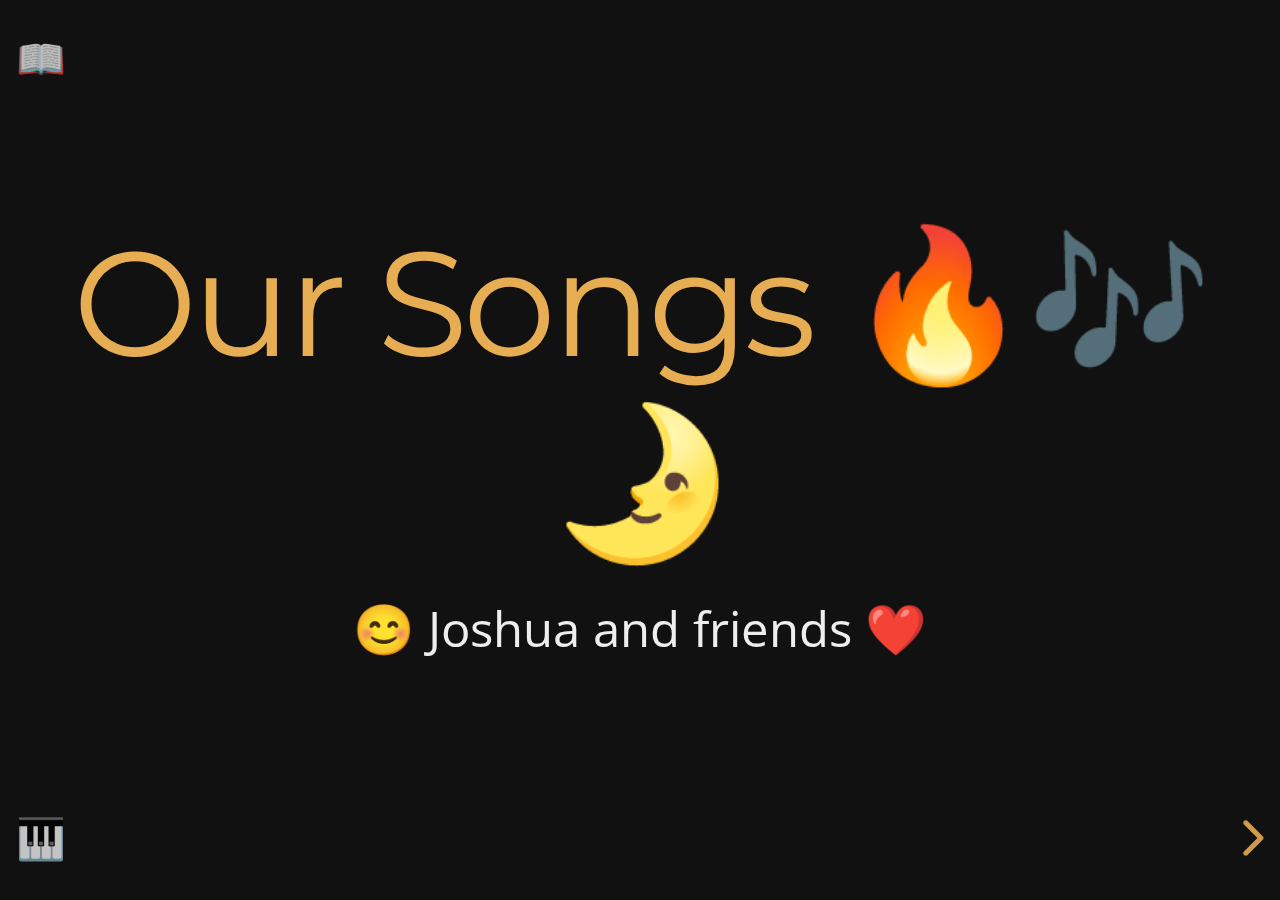
==== commit de1f6eee: "More" ====
--- a/index.html
+++ b/index.html
@@ -3,8 +3,8 @@
 <head>
   <meta charset="utf-8">
   <meta name="generator" content="pandoc">
-  <meta name="author" content="😊 For good times together ❤️🌛">
-  <title>Monika’s Guitar 🔥 Songs 🎶</title>
+  <meta name="author" content="😊 Joshua and friends ❤️">
+  <title>Our Songs 🔥🎶🌛</title>
   <meta name="apple-mobile-web-app-capable" content="yes">
   <meta name="apple-mobile-web-app-status-bar-style" content="black-translucent">
   <meta name="viewport" content="width=device-width, initial-scale=1.0, maximum-scale=1.0, user-scalable=no, minimal-ui">
@@ -189,26 +189,57 @@
     <div class="slides">
 
 <section id="title-slide">
-  <h1 class="title">Monika’s Guitar 🔥 Songs 🎶</h1>
-  <p class="author">😊 For good times together ❤️🌛</p>
+  <h1 class="title">Our Songs 🔥🎶🌛</h1>
+  <p class="author">😊 Joshua and friends ❤️</p>
 </section>
 <section id="TOC">
 <ul>
 <li><a href="#/introduction">Introduction</a></li>
+<li><a href="#/ways-to-leave-your-lover-paul-simon">50 ways to leave your lover (Paul Simon)</a></li>
 <li><a href="#/wyclef-jean-feat.-mary-j.-blige">911 (Wyclef Jean feat. Mary J. Blige)</a></li>
-<li><a href="#/a-n-n-a-freundeskreis">A-N-N-A (Freundeskreis)</a></li>
+<li><a href="#/across-the-universe-beatles">Across the universe (Beatles)</a></li>
+<li><a href="#/alles-aus-liebe-die-toten-hosen">Alles aus Liebe (Die Toten Hosen)</a></li>
 <li><a href="#/baby-one-more-time-britney-spears">Baby one more time (Britney Spears)</a></li>
+<li><a href="#/bella-ciao-traditional">Bella ciao (Traditional)</a></li>
+<li><a href="#/buenas-tardes-amigo-ween">Buenas tardes amigo (Ween)</a></li>
 <li><a href="#/dont-worry-be-happy-bobby-mcferrin">Don’t worry be happy (Bobby McFerrin)</a></li>
-<li><a href="#/fanpost-clueso">Fanpost (Clueso)</a></li>
+<li><a href="#/dr-eskimo-mani-matter">Dr Eskimo (Mani Matter)</a></li>
+<li><a href="#/dr-sidi-abdel-assar-mani-matter">Dr Sidi Abdel Assar (Mani Matter)</a></li>
+<li><a href="#/dr-wilhelm-täll-mani-matter">Dr Wilhelm Täll (Mani Matter)</a></li>
+<li><a href="#/dynamit-mani-matter">Dynamit (Mani Matter)</a></li>
+<li><a href="#/father-and-son-cat-stevens">Father and son (Cat Stevens)</a></li>
+<li><a href="#/gimme-hope-joanna-eddy-grant">Gimme hope, Jo’anna (Eddy Grant)</a></li>
+<li><a href="#/hallelujah-leonard-cohen">❤️ Hallelujah (Leonard Cohen)</a></li>
+<li><a href="#/hemmige-mani-matter">Hemmige (Mani Matter)</a></li>
 <li><a href="#/hurt-johnny-cash">Hurt (Johnny Cash)</a></li>
-<li><a href="#/as-long-as-you-love-me-backstreet-boys">As long as you love me (Backstreet Boys)</a></li>
-<li><a href="#/jolene-dolly-parton">Jolene (Dolly Parton)</a></li>
+<li><a href="#/i-am-sailing-rod-stewart">I am sailing (Rod Stewart)</a></li>
+<li><a href="#/im-your-man-leonard-cohen">I’m your man (Leonard Cohen)</a></li>
+<li><a href="#/jolene-dolly-parton">❤️ Jolene (Dolly Parton)</a></li>
 <li><a href="#/junge-die-ärzte">Junge (Die Ärzte)</a></li>
+<li><a href="#/keep-on-the-sunny-side-carter-family">Keep on the sunny side (Carter Family)</a></li>
+<li><a href="#/king-of-the-road-roger-miller">King of the road (Roger Miller)</a></li>
+<li><a href="#/lemon-tree-fools-garden">Lemon tree (Fool’s Garden)</a></li>
+<li><a href="#/morning-has-broken-cat-stevens">Morning has broken (Cat Stevens)</a></li>
+<li><a href="#/männer-sind-schweine-die-ärzte">Männer sind Schweine (Die Ärzte)</a></li>
+<li><a href="#/no-woman-no-cry-bob-marley">No woman no cry (Bob Marley)</a></li>
+<li><a href="#/one-u2">One (U2)</a></li>
 <li><a href="#/rivers-of-babylon-boney-m.">Rivers of Babylon (Boney M.)</a></li>
+<li><a href="#/road-to-mandalay-robbie-williams">Road to Mandalay (Robbie Williams)</a></li>
+<li><a href="#/road-trippin-red-hot-chili-peppers">Road trippin’ (Red Hot Chili Peppers)</a></li>
+<li><a href="#/s-zündhölzli-mani-matter">S Zündhölzli (Mani Matter)</a></li>
+<li><a href="#/s.o.b.-nathaniel-rateliff">❤️ S.O.B. (Nathaniel Rateliff)</a></li>
+<li><a href="#/schunder-song-die-ärzte">Schunder-Song (Die Ärzte)</a></li>
+<li><a href="#/sittin-on-the-dock-of-the-bay-otis-redding">Sittin’ on the dock of the bay (Otis Redding)</a></li>
+<li><a href="#/something-stupid-robbie-williams">Something stupid (Robbie Williams)</a></li>
+<li><a href="#/somewhere-over-the-rainbow-israël-kamakawiwoole">Somewhere over the rainbow (Israël Kamakawiwo’ole)</a></li>
+<li><a href="#/sounds-of-silence-simon-and-garfunkel">❤️ Sounds of silence (Simon and Garfunkel)</a></li>
 <li><a href="#/summer-wine-nancy-sinatra-lee-hazlewood">Summer wine (Nancy Sinatra &amp; Lee Hazlewood)</a></li>
+<li><a href="#/the-river-is-flowing-indian-summer">❤️ The river is flowing (Indian Summer)</a></li>
 <li><a href="#/verdammt-ich-lieb-dich-matthias-reim">Verdammt ich lieb dich (Matthias Reim)</a></li>
-<li><a href="#/whats-up-4-non-blondes">Whats up (4 Non Blondes)</a></li>
-<li><a href="#/wish-you-were-here-pink-floyd">Wish you were here (Pink Floyd)</a></li>
+<li><a href="#/whats-up-4-non-blondes">❤️ Whats up (4 Non Blondes)</a></li>
+<li><a href="#/wild-world-cat-stevens">Wild world (Cat Stevens)</a></li>
+<li><a href="#/wish-you-were-here-pink-floyd">❤️ Wish you were here (Pink Floyd)</a></li>
+<li><a href="#/you-can-get-it-if-you-really-want-jimmy-cliff">You can get it if you really want (Jimmy Cliff)</a></li>
 </ul>
 </section>
 
@@ -219,30 +250,150 @@
 </section>
 <section id="welcome" class="slide level2">
 <h2>Welcome</h2>
-<p>This is a collection of Monika’s first guitar songs.<br />
-🎤😍🎸🔥</p>
-<p>They only use the beginner-friendly open chords. Hence some of the songs have been simplified a bit or transposed to a different key (feel free to use a capo to re-adjust).</p>
-<p>💫 Let’s sing together and have some fun! 🌛</p>
-</section>
-<section id="happy-birthday" class="slide level2">
-<h2>❤️ Happy birthday! ❤️</h2>
-<figure>
-<img data-src="style/monika.jpeg" style="width:60.0%" alt="" /><figcaption>For Monika, my Love — from Joshua</figcaption>
-</figure>
+<p>This is a collection of my favourite guitar songs.<br />
+🎤😍🎸🔥 Find it on <a href="http://josh.ch/songs">josh.ch/songs</a>.</p>
+<ul>
+<li>Use arrow keys or swipe gestures to navigate</li>
+<li>To toggle chords display, click 🎹</li>
+<li>For fullscreen on mobile, click “Share” and “Add to home screen”, then open from there</li>
+</ul>
+<p>Let’s sing together and have some fun! 💫</p>
+<p>🙏 Cheers, Joshua 🌛</p>
 </section>
 <section id="basic-chords" class="slide level2">
 <h2>Basic chords</h2>
 <pre><code>x Not played / muted
-
-Major:               Minor:          
-
-  |E A D G B e|         |E A D G B e|
-  |-----------|         |-----------|
-A |x 0 2 2 2 0|      Am |x 0 2 2 1 0|
-C |x 3 2 0 1 0|      Dm |x x 0 2 3 1|
-D |x x 0 2 3 2|      Em |0 2 2 0 0 0|
-E |0 2 2 1 0 0|
-G |3 2 0 0 0 3|</code></pre>
+= Barre
+
+Major:               Minor:                Seventh:
+
+  |E A D G B e|         |E A D G B e|         |E A D G B e|
+  |-----------|         |-----------|         |-----------|
+A |x 0 2 2 2 0|      Am |x 0 2 2 1 0|      A7 |x 0 2 0 2 0|
+B |x 2=4=4=4=2|      Bm |x 2=4=4=3=2|      B7 |x 1 2 1 0 2|
+C |x 3 2 0 1 0|      Cm |x 3=5=5=4=3|      C7 |x 3 2 3 1 0|
+D |x x 0 2 3 2|      Dm |x x 0 2 3 1|      D7 |x x 0 2 1 2|
+E |0 2 2 1 0 0|      Em |0 2 2 0 0 0|      E7 |0 2 0 1 0 0|
+F |1=3=3=2=1=1|      Fm |1=3=3=1=1=1|      F7 |1=3=1=2=1=1|
+G |3 2 0 0 0 3|      Gm |3 x 0 3 3 3|      G7 |3 2 3 0 0 1|
+
+Variations:
+
+  |E A D G B e|
+  |-----------|
+F |0 0 3 2 1 1| Easier, no barre
+G |3 x 0 0 0 1| Easier, A string muted
+
+Feeling bored of major chords (A, D, E...)?
+  =&gt; Try playing a seventh chord instead (A7, D7, E7...)!</code></pre>
+</section></section>
+<section>
+<section id="ways-to-leave-your-lover-paul-simon" class="title-slide slide level1">
+<h1>50 ways to leave your lover (Paul Simon)</h1>
+
+</section>
+<section id="instructions" class="slide level2">
+<h2>Instructions</h2>
+<pre><code>      |E A D G B e|
+      |-----------|
+Am7   |x 0 2 2 1 3|
+B7(2) |x x 1 2 0 x| Sounds also nice with open A string
+B7(3) |x 0 4 4 4 5|
+B7(4) |x 0 4 4 7 5|
+Bb    |7=9=9=8=7=7| For chorus, just move this shape to 3 (G) and 8 (C)
+Cdim7 |x 0 1 2 1 2|
+Cm6   |x x 1 2 1 x| Sounds also nice with open A and e strings
+CM7   |x 3 2 0 0 0|
+D6    |x x 0 2 0 2|
+Em(2) |x x 5 4 5 3|
+Em(3) |0 x 5 4 5 3| Mute A string with finger on D string</code></pre>
+</section>
+<section class="slide level2">
+
+<pre><code>   Riff:      Or with flageolets:
+e |---15-12|  |-----12|
+B |12------|  |12-----|
+G |--------|  |---5---|
+D |--------|  |-------|
+A |--------|  |-------|
+E |--------|  |-------|</code></pre>
+</section>
+<section id="intro" class="slide level2">
+<h2>Intro</h2>
+<p><code class="e">Em(2)</code> <code class="d">D6</code> <code class="c">CM7</code> <code class="c">Cm6</code> <code class="b">B7(2)</code><br />
+<code class="e">Em</code> <code class="a">Am</code> <code class="c">Cdim7</code> <code class="b">B7(3)</code> <code class="b">B7(4)</code></p>
+<p><code class="e">Em(3)</code> <code class="d">D6</code> <code class="c">CM7</code> <code class="c">Cm6</code> <code class="b">B7(2)</code><br />
+<code class="e">Em</code> <code class="a">Am</code> <code class="e">Em</code></p>
+</section>
+<section id="verse-1" class="slide level2">
+<h2>Verse 1</h2>
+<p><code class="e">Em(2)</code> “The problem is <code class="d">D6</code> all inside your head”<br />
+<code class="c">CM7</code> she said to me <code class="c">Cm6</code> <code class="b">B7(2)</code><br />
+<code class="e">Em</code> "the answer is ea<code class="a">Am</code>sy if you<br />
+<code class="c">Cdim7</code> take it logic’lly. <code class="b">B7(3)</code> <code class="b">B7(4)</code></p>
+<p><code class="e">Em(3)</code> I’d like to help <code class="d">D6</code> you in your<br />
+<code class="c">CM7</code> struggle to be free <code class="c">Cm6</code> <code class="b">B7(2)</code><br />
+there must be <code class="e">Em</code> fifty ways <code class="a">Am</code><br />
+to leave your lov<code class="e">Em</code>er."</p>
+</section>
+<section class="slide level2">
+
+<p><code class="e">Em(2)</code> She said, "It’s <code class="d">D6</code> really not my<br />
+<code class="c">CM7</code> habit to intrude <code class="c">Cm6</code> <code class="b">B7(2)</code><br />
+Further<code class="e">Em</code>more I hope my mea<code class="a">Am</code>ning won’t be<br />
+lost <code class="c">Cdim7</code> or misconstrued. <code class="b">B7(3)</code> <code class="b">B7(4)</code></p>
+<p>But I’ll re<code class="e">Em(3)</code>peat myself <code class="d">D6</code> at the<br />
+<code class="c">CM7</code> risk of being crude <code class="c">Cm6</code> there <code class="b">B7(2)</code> must be<br />
+<code class="e">Em</code> fifty ways <code class="a">Am</code> to leave your lov<code class="e">Em</code>er<br />
+<code class="e">Em</code> fifty ways <code class="a">Am7</code> to leave your lov<code class="e">Em</code>er</p>
+<p><em>(Riff)</em></p>
+</section>
+<section id="chorus" class="slide level2">
+<h2>Chorus</h2>
+<p><em>(Rhythm guitar)</em></p>
+<p>Just slip out the back, <code class="g">G</code> Jack Make a new <code class="b">Bb</code> plan, Stan You don’t need to be coy, <code class="c">C</code> Roy Just listen to me <code class="g">G</code></p>
+<p>Hop on the bus, <code class="g">G</code> Gus You don’t need to discuss <code class="b">Bb</code> much Just drop off the key, <code class="c">C</code> Lee and get yourself free <code class="g">G</code></p>
+<p><em>(x2)</em></p>
+</section>
+<section id="verse-2" class="slide level2">
+<h2>Verse 2</h2>
+<p><code class="e">Em(2)</code> She said, “It <code class="d">D6</code> grieves me so to<br />
+<code class="c">CM7</code> see you in such pain <code class="c">Cm6</code> <code class="b">B7(2)</code><br />
+oh I wish <code class="e">Em</code> there’s somethin’ <code class="a">Am</code> I could do to<br />
+<code class="c">Cdim7</code> make you smile again.” <code class="b">B7(3)</code> And I said <code class="b">B7(4)</code></p>
+<p>“I a<code class="e">Em(3)</code>ppreciate that, <code class="d">D6</code> and<br />
+<code class="c">CM7</code> could you please explain <code class="c">Cm6</code> about <code class="b">B7(2)</code><br />
+the fifty wa<code class="e">Em</code>ys?” <code class="a">Am</code> <code class="e">Em</code></p>
+</section>
+<section class="slide level2">
+
+<p><code class="e">Em(2)</code> She said, "Why <code class="d">D6</code> don’t we both just<br />
+<code class="c">CM7</code> sleep on it tonight <code class="c">Cm6</code> <code class="b">B7(2)</code><br />
+I be<code class="e">Em</code>lieve that in the mor<code class="a">Am</code>ning<br />
+you’ll be<code class="c">Cdim7</code>gin to see the light. <code class="b">B7(3)</code> And then <code class="b">B7(4)</code></p>
+<p>she <code class="e">Em(3)</code> kissed me and I <code class="d">D6</code> realized she<br />
+<code class="c">CM7</code> probably was right <code class="c">Cm6</code> there <code class="b">B7(2)</code> must be<br />
+<code class="e">Em</code> fifty ways <code class="a">Am</code> to leave your lov<code class="e">Em</code>er<br />
+<code class="e">Em</code> fifty ways <code class="a">Am7</code> to leave your lov<code class="e">Em</code>er</p>
+<p><em>(Riff)</em></p>
+</section>
+<section id="chorus-1" class="slide level2">
+<h2>Chorus</h2>
+<p><em>(Rhythm guitar)</em></p>
+<p>Just slip out the back, <code class="g">G</code> Jack Make a new <code class="b">Bb</code> plan, Stan You don’t need to be coy, <code class="c">C</code> Roy Just listen to me <code class="g">G</code></p>
+<p>Hop on the bus, <code class="g">G</code> Gus You don’t need to discuss <code class="b">Bb</code> much Just drop off the key, <code class="c">C</code> Lee and get yourself free <code class="g">G</code></p>
+<p><em>(x2)</em></p>
+</section>
+<section id="resources" class="slide level2">
+<h2>Resources</h2>
+<ul>
+<li><a href="https://www.youtube.com/watch?v=P6zaCV4niKk">Song</a></li>
+<li><a href="https://tabs.ultimate-guitar.com/tab/paul-simon/50-ways-to-leave-your-lover-chords-84852">Source tab</a>
+<ul>
+<li>Somewhat close to the guitar tutorial, but not as nice</li>
+</ul></li>
+<li><a href="https://www.youtube.com/watch?v=hwJLwXLjyZw">Guitar tutorial</a></li>
+</ul>
 </section></section>
 <section>
 <section id="wyclef-jean-feat.-mary-j.-blige" class="title-slide slide level1">
@@ -265,12 +416,8 @@
 I want you to know that I <code class="d">Dm</code> loved you <code class="c">C</code> <code class="e">Em</code><br />
 And no mat<code class="a">Am</code>ter how tough I wouldn’t dare <code class="e">Em</code><br />
 Only to you I would re<code class="d">Dm</code>veal my tears <code class="c">C</code> <code class="e">Em</code></p>
-</section>
-<section class="slide level2">
-
 <p>So tell the <code class="a">Am</code> police I ain’t home tonight <code class="e">Em</code><br />
-Messin’ around with you<br />
-is gonna <code class="d">Dm</code> get me life <code class="c">C</code> <code class="e">Em</code><br />
+Messin’ around with you is gonna <code class="d">Dm</code> get me life <code class="c">C</code> <code class="e">Em</code><br />
 But when I <code class="a">Am</code> look into your eyes <code class="e">Em</code><br />
 (Man) You’re worth that <code class="d">Dm</code> sacrafice <code class="c">C</code> <code class="e">Em</code></p>
 </section>
@@ -280,9 +427,6 @@
 That my mom used to <code class="e">Em</code> warn me about<br />
 Man, I’m in <code class="d">Dm</code> trouble<br />
 I’m in real big <code class="c">C</code> trouble <code class="e">Em</code></p>
-</section>
-<section class="slide level2">
-
 <p>If <code class="a">Am</code> this is the kind of love<br />
 That the old folks used to <code class="e">Em</code> warn me about<br />
 Man, I’m in <code class="d">Dm</code> trouble<br />
@@ -291,39 +435,24 @@
 </section>
 <section id="chorus-wyclef" class="slide level2">
 <h2>Chorus (Wyclef)</h2>
-<p><code class="a">Am</code> Someone please call 91<code class="e">Em</code>1<br />
-(pick up the phone yo)<br />
+<p><code class="a">Am</code> Someone please call 91<code class="e">Em</code>1 (pick up the phone yo)<br />
 <code class="d">Dm</code> Tell them I just been shot <code class="c">C</code> down<br />
 and the <code class="e">Em</code> bullet’s in my <code class="a">Am</code> heart<br />
-And it’s piercin’ through my <code class="e">Em</code> soul<br />
-(I’m losin’ blood yo)<br />
-<code class="d">Dm</code> Feel my body gettin’ <code class="c">C</code> cold <code class="e">Em</code></p>
-</section>
-<section class="slide level2">
-
-<p><code class="a">Am</code> Someone please call 91<code class="e">Em</code>1<br />
-(pick up the phone yo)<br />
-<code class="d">Dm</code> The alleged assai<code class="c">C</code>lant<br />
-is <code class="e">Em</code> five foot <code class="a">Am</code> one<br />
+And it’s piercin through my <code class="e">Em</code> soul (I’m losin blood yo) <code class="d">Dm</code> Feel my body gettin’ <code class="c">C</code> cold <code class="e">Em</code></p>
+<p><code class="a">Am</code> Someone please call 91<code class="e">Em</code>1 (pick up the phone yo)<br />
+<code class="d">Dm</code> The alleged assai<code class="c">C</code>lant, is <code class="e">Em</code> five foot <code class="a">Am</code> one<br />
 and she shot me through my <code class="e">Em</code> soul <code class="d">Dm</code><br />
-Feel my body gettin <code class="c">C</code> cold <code class="e">Em</code><br />
-(<em>Mary:</em> so cold)</p>
+Feel my body gettin <code class="c">C</code> cold <code class="e">Em</code> (<em>Mary:</em> so cold)</p>
 </section>
 <section id="verse-2-mary" class="slide level2">
 <h2>Verse 2 (Mary)</h2>
 <p>Some<code class="a">Am</code>times I feel like I’m a prisoner <code class="e">Em</code><br />
-I think I’m trapped here <code class="d">Dm</code><br />
-for a while <code class="c">C</code> yeah <code class="e">Em</code> yeah<br />
+I think I’m trapped here <code class="d">Dm</code> for a while <code class="c">C</code> yeah <code class="e">Em</code> yeah<br />
 (<em>Wyclef:</em> but I’m always right here with you girl)<br />
 And <code class="a">Am</code> every breath I fight to take <code class="e">Em</code><br />
 Is as hard as these <code class="d">Dm</code> four walls I wanna break <code class="c">C</code> <code class="e">Em</code></p>
-</section>
-<section class="slide level2">
-
-<p>I <code class="a">Am</code> told the cops you wasn’t here tonight <code class="e">Em</code><br />
-(<em>Wyclef:</em> right)<br />
-Messin’ around with me<br />
-is gonna <code class="d">Dm</code> get you life<br />
+<p>I <code class="a">Am</code> told the cops you wasn’t here tonight <code class="e">Em</code> (<em>Wyclef:</em> right)<br />
+Messin’ around with me is gonna <code class="d">Dm</code> get you life<br />
 <code class="c">C</code> Oh yeah, <code class="e">Em</code> yeah<br />
 But ev<code class="a">Am</code>erytime I look into your eyes <code class="e">Em</code><br />
 Then it’s worth the <code class="d">Dm</code> sacrifice <code class="c">C</code> <code class="e">Em</code></p>
@@ -332,13 +461,8 @@
 <h2>Bridge (Wyclef)</h2>
 <p>If <code class="a">Am</code> this is the kind of love<br />
 That your mom used to <code class="e">Em</code> warn you about<br />
-Mary, your are in <code class="d">Dm</code> trouble<br />
-(<em>Mary:</em> I am in real Big Trouble)<br />
-You’re in real big <code class="c">C</code> trouble <code class="e">Em</code><br />
-(<em>Mary:</em> Lord Knows I am in trouble)</p>
-</section>
-<section class="slide level2">
-
+Mary, your are in <code class="d">Dm</code> trouble (I am in real Big Trouble)<br />
+You’re in real big <code class="c">C</code> trouble <code class="e">Em</code> (<em>Mary:</em> Lord Knows I am in trouble)</p>
 <p>If <code class="a">Am</code> this is the kind of love<br />
 That the old folks used to <code class="e">Em</code> warn me about<br />
 (everyday, everynight) I’m in <code class="d">Dm</code> trouble<br />
@@ -347,36 +471,28 @@
 </section>
 <section id="chorus-mary" class="slide level2">
 <h2>Chorus (Mary)</h2>
-<p><code class="a">Am</code> Someone please call 91<code class="e">Em</code>1<br />
-(<em>Wyclef:</em> pick up the phone yo)<br />
+<p><code class="a">Am</code> Someone please call 91<code class="e">Em</code>1 (<em>Wyclef:</em> pick up the phone yo)<br />
 <code class="d">Dm</code> Tell them I just <del>been</del> <strong>got</strong> shot <code class="c">C</code> down<br />
 <del>and the bullet’s in my heart</del><br />
 <strong>(Tell them I <code class="e">Em</code> just got shot down)</strong></p>
-<p><code class="a">Am</code> And it’s piercin’ through my <code class="e">Em</code> soul<br />
-(<em>Wyclef:</em> I’m losin’ blood yo)<br />
-<code class="d">Dm</code> Feel my body gettin’ <code class="c">C</code> cold <code class="e">Em</code></p>
+<p><code class="a">Am</code> And it’s piercin through my <code class="e">Em</code> soul (<em>Wyclef:</em> I’m losin blood yo) <code class="d">Dm</code> Feel my body gettin’ <code class="c">C</code> cold <code class="e">Em</code></p>
 </section>
 <section id="chorus-wyclef-1" class="slide level2">
 <h2>Chorus (Wyclef)</h2>
-<p><code class="a">Am</code> Someone please call 91<code class="e">Em</code>1<br />
-(Mary: can you do that for me)<br />
-<code class="d">Dm</code> The alleged assai<code class="c">C</code>lant<br />
-<del>is</del> <strong>was</strong> <code class="e">Em</code> five foot <code class="a">Am</code> one<br />
-and she shot me through my <code class="e">Em</code> soul<br />
-(<em>Mary:</em> and he shot me through my heart) <code class="d">Dm</code><br />
+<p><code class="a">Am</code> Someone please call 91<code class="e">Em</code>1 (can you do that for me)<br />
+<code class="d">Dm</code> The alleged assai<code class="c">C</code>lant, <del>is</del> <strong>was</strong> <code class="e">Em</code> five foot <code class="a">Am</code> one<br />
+and she shot me through my <code class="e">Em</code> soul (<em>Mary:</em> and he shot me through my heart) <code class="d">Dm</code><br />
 Feel my body gettin <code class="c">C</code> cold <code class="e">Em</code></p>
-<p>(<em>Mary:</em> He didn’t care, he didn’t worry,<br />
-he didn’t wonder…)</p>
+<p>(<em>Mary:</em> He didn’t care, he didn’t worry, he didn’t wonder…)</p>
 </section>
 <section id="outro" class="slide level2">
 <h2>Outro</h2>
 <p><code class="a">Am</code> <code class="e">Em</code> <code class="d">Dm</code> <code class="c">C</code> <code class="e">Em</code> <em>(repeat)</em></p>
 <p>(<em>Wyclef:</em> I’m feelin you girl, I understand)</p>
-<p>(<em>Mary:</em> And you’re doin’ what you’re doin’,<br />
-would you do it and do it and do it<br />
-and do it for me…)</p>
-</section>
-<section id="resources" class="slide level2">
+<p>(<em>Mary:</em> And you’re doin’ what you’re doin’, would you do it<br />
+and do it and do it and do it for me…)</p>
+</section>
+<section id="resources-1" class="slide level2">
 <h2>Resources</h2>
 <ul>
 <li><a href="https://www.youtube.com/watch?v=KiNRIR8tjFc">Song</a></li>
@@ -385,180 +501,160 @@
 </ul>
 </section></section>
 <section>
-<section id="a-n-n-a-freundeskreis" class="title-slide slide level1">
-<h1>A-N-N-A (Freundeskreis)</h1>
-
-</section>
-<section id="chorus" class="slide level2">
-<h2>Chorus</h2>
-<p>Immer wenn es <code class="e">Em</code> regnet<br />
-muss ich an Dich <code class="d">D</code> denken<br />
-Wie wir uns be<code class="a">Am</code>gegneten<br />
-kann mich nicht ablenken<br />
-Nass bis auf die <code class="e">Em</code> Haut<br />
-so stand sie <code class="d">D</code> da</p>
-<p><em>(1st time:)</em> Um uns war es <code class="a">Am</code><br />
-laut und wir kamen uns nah<br />
-<em>(2nd time:)</em> A-N-N-<code class="a">Am</code>A</p>
-</section>
-<section id="verse-1" class="slide level2">
-<h2>Verse 1</h2>
-<p><code class="c">C</code> Pitsch, patsch nass, floh ich unter das<br />
-Vor<code class="d">D</code>dach des Fachgeschäftes<br />
-Vom Himmel goss ein Bach. <code class="e">Em</code><br />
-Ich schätz’ es war halb acht<br />
-Doch ich war hellwach<br />
-als mich Anna ansah, anlachte</p>
-</section>
-<section class="slide level2">
-
-<p><code class="c">C</code> Ich dachte: “Sprich sie an”<br />
-denn sie sprach mich an<br />
-Die <code class="d">D</code> Kleidung ganz durchnässt<br />
-klebte an ihr fest<br />
-Die <code class="e">Em</code> Tasche in der Hand<br />
-stand sie an der Wand<br />
-Die dunkeln Augen funkelten<br />
-wie ’ne Nacht in Asien</p>
-</section>
-<section class="slide level2">
-
-<p><code class="c">C</code> Strähnen im Gesicht<br />
-nehmen ihr die Sicht<br />
-Mein <code class="d">D</code> Herz das klopft<br />
-die Nase tropft<br />
-Ich schäme mich<br />
-benehme mich <code class="e">Em</code> dämlich<br />
-Bin nämlich eher schüchtern<br />
-“Mein Name ist Anna”<br />
-sagte sie sehr nüchtern</p>
-</section>
-<section class="slide level2">
-
-<p>Ich fing an zu flüstern:<br />
-<code class="c">C</code> “Ich bin Max aus dem<br />
-Schosse der Kolchose”<br />
-Doch <code class="d">D</code> so ‘ne Katastrophe<br />
-das ging mächtig in die Hose<br />
-Mach’ mich <code class="e">Em</code> lächerlich<br />
-Doch sie lächelte<br />
-Ehrlich wahr man! Sieh da<br />
-Anna war ein Hip Hop – Fan</p>
-</section>
-<section id="chorus-1" class="slide level2">
-<h2>Chorus</h2>
-<p>Immer wenn es <code class="e">Em</code> regnet<br />
-muss ich an Dich <code class="d">D</code> denken<br />
-Wie wir uns be<code class="a">Am</code>gegneten<br />
-kann mich nicht ablenken<br />
-Nass bis auf die <code class="e">Em</code> Haut<br />
-so stand sie <code class="d">D</code> da</p>
-<p><em>(1st time:)</em> Um uns war es <code class="a">Am</code><br />
-laut und wir kamen uns nah<br />
-<em>(2nd time:)</em> A-N-N-<code class="a">Am</code>A</p>
-</section>
-<section id="verse-2" class="slide level2">
-<h2>Verse 2</h2>
-<p><code class="c">C</code> Plitsch, platsch fiel<br />
-ein Regen wie die Sintflut<br />
-Das <code class="d">D</code> Vordach, die Insel<br />
-Wir waren wie Strandgut<br />
-Ich <code class="e">Em</code> fand Mut<br />
-Bin selber überrascht<br />
-Über das Selbstverständnis<br />
-meines Geständnis’</p>
-</section>
-<section class="slide level2">
-
-<p>“Anna, ich <code class="c">C</code> fänd’ es schön<br />
-mit Dir auszugehn<br />
-Könnt’ mich <code class="d">D</code> dran gewöhn’<br />
-Dich öfters zu sehn”<br />
-<code class="e">Em</code> Anna zog mich an sich<br />
-An sich mach’ ich das nicht<br />
-Spüre ihre süssen Küsse<br />
-wie sie mein Gesicht lieb<code class="c">C</code>kost</p>
-</section>
-<section class="slide level2">
-
-<p>Was geschieht bloss?<br />
-Lass mich nicht los, Anna<br />
-Ich <code class="d">D</code> lieb bloss noch Dich<br />
-andere sind lieblos<br />
-Du bist wie <code class="e">Em</code> Vinyl für meinen DJ<br />
-die Dialektik für Hegel<br />
-Pinsel für Picasso<br />
-für Philip der Schlagzeugschlegel</p>
-</section>
-<section class="slide level2">
-
-<p><code class="c">C</code> Anna, wie war das da bei Dada?</p>
-<p>Du bist von <code class="d">D</code> hinten<br />
-wie von vorne: A-N-N-A</p>
-<p>Du bist von <code class="e">Em</code> hinten<br />
-wie von vorne: A-N-N-A <em>(x2)</em></p>
+<section id="across-the-universe-beatles" class="title-slide slide level1">
+<h1>Across the universe (Beatles)</h1>
+
+</section>
+<section id="instructions-1" class="slide level2">
+<h2>Instructions</h2>
+<pre><code>       |E A D G B e|
+       |-----------|
+A7sus4 |x 0 2 0 3 0|
+F#m    |2=4=4=2=2=2|</code></pre>
+</section>
+<section id="intro-1" class="slide level2">
+<h2>Intro</h2>
+</section>
+<section id="verse-1-1" class="slide level2">
+<h2>Verse 1</h2>
+<p><code class="d">D</code> Words are flowing out <code class="b">Bm</code><br />
+like endless <code class="f">F#m</code> rain into a paper cup<br />
+They <code class="e">Em7</code> slither wildly as they slip away<br />
+a<code class="a">A</code>cross the <code class="a">A7</code> universe</p>
+<p><code class="d">D</code> Pools of sorrow, <code class="b">Bm</code> waves of joy<br />
+are <code class="f">F#m</code> drifting through my opened mind<br />
+Poss<code class="e">Em7</code>essing and car<code class="g">Gm</code>essing me</p>
 </section>
 <section id="chorus-2" class="slide level2">
 <h2>Chorus</h2>
-<p>Immer wenn es <code class="e">Em</code> regnet<br />
-muss ich an Dich <code class="d">D</code> denken<br />
-Wie wir uns be<code class="a">Am</code>gegneten<br />
-kann mich nicht ablenken<br />
-Nass bis auf die <code class="e">Em</code> Haut<br />
-so stand sie <code class="d">D</code> da</p>
-<p><em>(1st time:)</em> Um uns war es <code class="a">Am</code><br />
-laut und wir kamen uns nah<br />
-<em>(2nd time:)</em> A-N-N-<code class="a">Am</code>A</p>
+<p><code class="d">D</code> Jai guru deva om <code class="a">A7sus4</code></p>
+<p><code class="a">A</code> Nothing’s gonna change my world <code class="a">A7</code><br />
+<code class="g">G</code> Nothing’s gonna change my world <code class="d">D</code> <em>(x2)</em></p>
+</section>
+<section id="verse-2-1" class="slide level2">
+<h2>Verse 2</h2>
+<p><code class="d">D</code> Images of <code class="b">Bm</code> broken light which<br />
+<code class="f">F#m</code> dance before me like a million <code class="e">Em7</code> eyes<br />
+They call me on and on<br />
+a<code class="a">A</code>cross the <code class="a">A7</code> universe</p>
+<p><code class="d">D</code> Thoughts meander <code class="b">Bm</code> like a restless<br />
+<code class="f">F#m</code> wind inside a letterbox<br />
+They <code class="e">Em7</code> tumble blindly<br />
+as they make their <code class="a">A</code> way<br />
+across the <code class="a">A7</code> universe</p>
+</section>
+<section id="chorus-3" class="slide level2">
+<h2>Chorus</h2>
+<p><code class="d">D</code> Jai guru deva om <code class="a">A7sus4</code></p>
+<p><code class="a">A</code> Nothing’s gonna change my world <code class="a">A7</code><br />
+<code class="g">G</code> Nothing’s gonna change my world <code class="d">D</code> <em>(x2)</em></p>
 </section>
 <section id="verse-3" class="slide level2">
 <h2>Verse 3</h2>
-<p>Sie <code class="c">C</code> gab mir ’nen Abschiedskuss<br />
-denn dann kam der Bus<br />
-Sie sagte: <code class="d">D</code> “Max, ich muss!”<br />
-die Türe schloss<br />
-Was ist jetzt Schluss?</p>
-<p>Es goss. Ich <code class="e">Em</code> ging zu Fuss<br />
-Bin konfus, fast gerannt<br />
-Anna nahm mein’ Verstand<br />
-Ich fand an Anna allerhand</p>
-</section>
-<section class="slide level2">
-
-<p>Manchmal <code class="c">C</code> lach’ ich drüber<br />
-doch dann merk’ ich wieder<br />
-wie ‘s mich trifft<br />
-<code class="d">D</code> Komik ist Tragik in Spiegelschrift:<br />
-A-N-N-A<br />
-<code class="e">Em</code> Von hinten, wie von vorne<br />
-Dein Name sei gesegnet<br />
-Ich denk’ an Dich, immer wenn es…</p>
-</section>
-<section id="chorus-3" class="slide level2">
-<h2>Chorus</h2>
-<p>Immer wenn es <code class="e">Em</code> regnet<br />
-muss ich an Dich <code class="d">D</code> denken<br />
-Wie wir uns be<code class="a">Am</code>gegneten<br />
-kann mich nicht ablenken<br />
-Nass bis auf die <code class="e">Em</code> Haut<br />
-so stand sie <code class="d">D</code> da</p>
-<p><em>(1st time:)</em> Um uns war es <code class="a">Am</code><br />
-laut und wir kamen uns nah<br />
-<em>(2nd time:)</em> A-N-N-<code class="a">Am</code>A</p>
+<p><code class="d">D</code> Sounds of laughter, <code class="b">Bm</code> shades of life<br />
+are <code class="f">F#m</code> ringing through my opened ears<br />
+In<code class="e">Em7</code>citing and in<code class="g">Gm</code>viting me</p>
+<p><code class="d">D</code> Limitless, un<code class="b">Bm</code>dying love<br />
+which <code class="f">F#m</code>shines around me like<br />
+a million <code class="e">Em7</code> suns and calls me on and on<br />
+a<code class="a">A</code>cross the universe <code class="a">A7</code></p>
+</section>
+<section id="chorus-4" class="slide level2">
+<h2>Chorus</h2>
+<p><code class="d">D</code> Jai guru deva om <code class="a">A7sus4</code></p>
+<p><code class="a">A</code> Nothing’s gonna change my world <code class="a">A7</code><br />
+<code class="g">G</code> Nothing’s gonna change my world <code class="d">D</code> <em>(x2)</em></p>
 </section>
 <section id="outro-1" class="slide level2">
 <h2>Outro</h2>
-<p><code class="e">Em</code> <code class="d">D</code> <code class="a">Am</code> <code class="e">Em</code> <code class="d">D</code></p>
-<p>(Lass mich nicht im Regen stehn<br />
-Ich will dich wiedersehn<br />
-A-N-N-A…<br />
-Yeah…)</p>
-</section>
-<section id="resources-1" class="slide level2">
-<h2>Resources</h2>
-<ul>
-<li><a href="https://www.youtube.com/watch?v=qtVa-BwoZsU">Song</a></li>
-<li><a href="https://tabs.ultimate-guitar.com/tab/freundeskreis/anna-chords-426527">Source tab</a></li>
-<li><a href="https://www.youtube.com/watch?v=jE2A4syC0AU">Guitar tutorial</a></li>
+<p><code class="d">D</code> Jai guru deva om <code class="a">A7sus4</code> _(Repeat and fade)</p>
+</section>
+<section id="resources-2" class="slide level2">
+<h2>Resources</h2>
+<ul>
+<li><a href="https://www.youtube.com/watch?v=90M60PzmxEE">Song</a></li>
+<li><a href="https://tabs.ultimate-guitar.com/tab/the-beatles/across-the-universe-chords-202167">Source tab</a></li>
+<li><a href="https://www.youtube.com/watch?v=CQ1P8IQc8AY">Guitar tutorial</a></li>
+<li><a href="https://www.youtube.com/watch?v=RhMEKiIb86I">Interpretation by Fiona Apple</a></li>
+</ul>
+</section></section>
+<section>
+<section id="alles-aus-liebe-die-toten-hosen" class="title-slide slide level1">
+<h1>Alles aus Liebe (Die Toten Hosen)</h1>
+
+</section>
+<section id="verse-1-2" class="slide level2">
+<h2>Verse 1</h2>
+<p>Ich <code class="c">C</code> würde dir gern sagen, wie <code class="a">Am</code> sehr ich dich mag<br />
+Und wa<code class="f">F</code>rum ich nur noch an dich <code class="g">G</code> denken kann.<br />
+Ich <code class="c">C</code> fühl mich wie verhext und in Ge<code class="a">Am</code>fangenschaft<br />
+Und <code class="f">F</code> du allein trägst <code class="g">G</code> Schuld daran.</p>
+<p><code class="a">Am</code> Worte sind da<code class="f">F</code>für zu schwach<br />
+Ich be<code class="g">G</code>fürchte du glaubst mir <code class="e">E</code> nicht.<br />
+Mir kommt es <code class="a">Am</code> vor als ob mich <code class="f">F</code> jemand warnt:<br />
+Dieses <code class="g">G</code> Märchen wird nicht gut ausgehen.</p>
+</section>
+<section class="slide level2">
+
+<p>Es ist die <code class="c">C</code> Eifersucht, die <code class="a">Am</code> mich auffrisst<br />
+Immer <code class="f">F</code> dann wenn du nicht in meiner <code class="g">G</code> Nähe bist. Von <code class="c">C</code> Dr. Jekyll werd ich zu <code class="a">Am</code> Mr. Hide<br />
+Ich kann <code class="f">F</code> nichts dagegen tun plötzlich <code class="g">G</code> ist es soweit.</p>
+</section>
+<section id="pre-chorus" class="slide level2">
+<h2>Pre-Chorus</h2>
+<p>Ich bin <code class="a">Am</code> kurz davor, <code class="f">F</code> durchzudrehen<br />
+Aus <code class="g">G</code> Angst dich zu ver<code class="e">E</code>lieren. Und <code class="a">Am</code> dass uns jetzt kein <code class="f">F</code> Unglück geschieht<br />
+Dafür <code class="g">G</code> kann ich nicht garantieren.</p>
+</section>
+<section id="chorus-5" class="slide level2">
+<h2>Chorus</h2>
+<p>Und alles <code class="c">C</code> nur, <code class="e">E</code> weil ich dich <code class="a">Am</code> liebe<br />
+<code class="g">G</code> Und ich nicht <code class="c">C</code> weiß wie ich’s beweisen <code class="g">G</code> soll.<br />
+Komm ich <code class="c">C</code> zeig dir wie <code class="e">E</code> gross meine <code class="a">Am</code> Liebe <code class="f">F</code> ist<br />
+Und <code class="c">C</code> bringe mich <code class="g">G</code> für dich <code class="c">C</code> um.</p>
+</section>
+<section id="verse-2-2" class="slide level2">
+<h2>Verse 2</h2>
+<p>So<code class="c">C</code>bald deine Laune etwas <code class="a">Am</code> schlechter ist<br />
+<code class="f">F</code> Bild ich mir gleich ein, dass du mich <code class="g">G</code> nicht mehr Willst.<br />
+Ich <code class="c">C</code> sterbe beim Ge<code class="a">Am</code>danken daran<br />
+Dass <code class="f">F</code> ich dich nicht für immer <code class="g">G</code> halten kann.</p>
+<p>Auf <code class="a">Am</code> einmal brennt ein <code class="f">F</code> Feuer in mir<br />
+Und der <code class="g">G</code> Rest der Welt wird <code class="e">E</code> schwarz. Ich <code class="a">Am</code> spür wie unsere <code class="f">F</code> Zeit verrinnt<br />
+Wir <code class="g">G</code> nähern uns dem letzten Akt.</p>
+</section>
+<section id="chorus-6" class="slide level2">
+<h2>Chorus</h2>
+<p>Und alles <code class="c">C</code> nur, <code class="e">E</code> weil ich dich <code class="a">Am</code> liebe<br />
+<code class="g">G</code> Und ich nicht <code class="c">C</code> weiß wie ich’s beweisen <code class="g">G</code> soll.<br />
+Komm ich <code class="c">C</code> zeig dir wie <code class="e">E</code> gross meine <code class="a">Am</code> Liebe <code class="f">F</code> ist<br />
+Und <code class="c">C</code> bringe mich <code class="g">G</code> für dich <code class="c">C</code> um.</p>
+</section>
+<section id="bridge" class="slide level2">
+<h2>Bridge</h2>
+<p><em>(Instrumental)</em></p>
+</section>
+<section id="pre-chorus-1" class="slide level2">
+<h2>Pre-Chorus</h2>
+<p>Ich bin <code class="a">Am</code> kurz davor, <code class="f">F</code> durchzudrehen<br />
+Aus <code class="g">G</code> Angst dich zu ver<code class="e">E</code>lieren. Und <code class="a">Am</code> dass uns jetzt kein <code class="f">F</code> Unglück geschieht<br />
+Dafür <code class="g">G</code> kann ich nicht garantieren.</p>
+</section>
+<section id="chorus-7" class="slide level2">
+<h2>Chorus</h2>
+<p>Und alles <code class="c">C</code> nur, <code class="e">E</code> weil ich dich <code class="a">Am</code> liebe<br />
+<code class="g">G</code> Und ich nicht <code class="c">C</code> weiß wie ich’s beweisen <code class="g">G</code> soll.<br />
+Komm ich <code class="c">C</code> zeig dir wie <code class="e">E</code> gross meine <code class="a">Am</code> Liebe <code class="f">F</code> ist<br />
+Und <code class="c">C</code> bringe mich <code class="g">G</code> für dich <code class="c">C</code> um.</p>
+<p><em>(x2)</em></p>
+<p>Komm ich <code class="c">C</code> zeig dir wie <code class="e">E</code> gross meine <code class="a">Am</code> Liebe <code class="f">F</code> ist<br />
+Und <code class="c">C</code> bringe uns <code class="g">G</code> beide <code class="c">C</code> um.</p>
+</section>
+<section id="resources-3" class="slide level2">
+<h2>Resources</h2>
+<ul>
+<li><a href="https://www.youtube.com/watch?v=AxxhaqFBJj0">Song</a></li>
+<li><a href="https://tabs.ultimate-guitar.com/tab/die-toten-hosen/alles-aus-liebe-chords-1126328">Source tab</a></li>
 </ul>
 </section></section>
 <section>
@@ -566,11 +662,11 @@
 <h1>Baby one more time (Britney Spears)</h1>
 
 </section>
-<section id="intro" class="slide level2">
+<section id="intro-2" class="slide level2">
 <h2>Intro</h2>
 <p><code class="a">Am</code> Oh baby, baby <em>(x2)</em></p>
 </section>
-<section id="verse-1-1" class="slide level2">
+<section id="verse-1-3" class="slide level2">
 <h2>Verse 1</h2>
 <p><code class="a">Am</code> Oh baby, baby<br />
 How <code class="e">E</code> was I supposed to know <code class="c">C</code><br />
@@ -579,13 +675,13 @@
 I <code class="e">E</code> shouldn’t have let you go <code class="c">C</code><br />
 And <code class="d">Dm</code> now you’re out of <code class="e">E</code> sight, yeah</p>
 </section>
-<section id="pre-chorus" class="slide level2">
+<section id="pre-chorus-2" class="slide level2">
 <h2>Pre-Chorus</h2>
 <p><code class="a">Am</code> Show me, how you want it <code class="e">E</code> to be<br />
 Tell me <code class="c">C</code> baby<br />
 ’Cause I need to <code class="d">Dm</code> know now what we’ve got <code class="e">E</code></p>
 </section>
-<section id="chorus-4" class="slide level2">
+<section id="chorus-8" class="slide level2">
 <h2>Chorus</h2>
 <p><code class="a">Am</code> My loneliness is <code class="e">E</code> killing me<br />
 <code class="c">C</code> I must confess I <code class="d">Dm</code> still believe <code class="e">E</code> (still believe)</p>
@@ -593,7 +689,7 @@
 <code class="g">G</code> Give me a sign <code class="c">C</code><br />
 <code class="d">Dm</code> Hit me baby <code class="e">E</code> one more time</p>
 </section>
-<section id="verse-2-1" class="slide level2">
+<section id="verse-2-3" class="slide level2">
 <h2>Verse 2</h2>
 <p><code class="a">Am</code> Oh baby, baby<br />
 The <code class="e">E</code> reason I breathe is you <code class="c">C</code><br />
@@ -602,13 +698,13 @@
 There’s <code class="e">E</code> nothing that I woul<code class="c">C</code>dn’t do<br />
 It’s <code class="d">Dm</code> not the way I <code class="e">E</code> planned it</p>
 </section>
-<section id="pre-chorus-1" class="slide level2">
+<section id="pre-chorus-3" class="slide level2">
 <h2>Pre-Chorus</h2>
 <p><code class="a">Am</code> Show me, how you want it <code class="e">E</code> to be<br />
 Tell me <code class="c">C</code> baby<br />
 ’Cause I need to <code class="d">Dm</code> know now what we’ve got <code class="e">E</code></p>
 </section>
-<section id="chorus-5" class="slide level2">
+<section id="chorus-9" class="slide level2">
 <h2>Chorus</h2>
 <p><code class="a">Am</code> My loneliness is <code class="e">E</code> killing me (and I)<br />
 <code class="c">C</code> I must confess I <code class="d">Dm</code> still believe <code class="e">E</code> (still believe)</p>
@@ -625,7 +721,7 @@
 <p><code class="f">F</code> Oh pretty baby<br />
 I <code class="g">G</code> shouldn’t have let you go <code class="d">Dm</code> <code class="f">F</code> <code class="g">G</code></p>
 </section>
-<section id="bridge" class="slide level2">
+<section id="bridge-1" class="slide level2">
 <h2>Bridge</h2>
 <p>I must confess <code class="a">Am</code> that my loneliness <code class="e">E</code><br />
 Is killing me now <code class="c">C</code><br />
@@ -634,7 +730,7 @@
 Now give me a sign <code class="f">F</code></p>
 <p><code class="d">Dm</code> Hit me baby <code class="g">G</code> one <code class="g">G#m</code> more <code class="a">Am</code> time <em>(use barre and move up)</em></p>
 </section>
-<section id="chorus-6" class="slide level2">
+<section id="chorus-10" class="slide level2">
 <h2>Chorus</h2>
 <p><code class="a">Am</code> My loneliness is <code class="e">E</code> killing me (and I)<br />
 <code class="c">C</code> I must confess I <code class="d">Dm</code> still believe <code class="e">E</code> (still believe)</p>
@@ -646,7 +742,7 @@
 that you would be here and give me a sign</strong></p>
 <p><em>(Together)</em> Hit me baby one more time! <code class="a">Am</code></p>
 </section>
-<section id="resources-2" class="slide level2">
+<section id="resources-4" class="slide level2">
 <h2>Resources</h2>
 <ul>
 <li><a href="https://www.youtube.com/watch?v=C-u5WLJ9Yk4">Song</a></li>
@@ -655,72 +751,234 @@
 </ul>
 </section></section>
 <section>
+<section id="bella-ciao-traditional" class="title-slide slide level1">
+<h1>Bella ciao (Traditional)</h1>
+
+</section>
+<section id="verse-1-4" class="slide level2">
+<h2>Verse 1</h2>
+<p>Una mat<code class="a">Am</code>tina mi son svegliato</p>
+<p>O bella, ciao! Bella, ciao!<br />
+Bella, <code class="a">Am7</code> ciao, ciao, ciao!</p>
+<p>Una mat<code class="d">Dm</code>tina mi son sveg<code class="a">Am</code>liato<br />
+e ho tro<code class="e">E7</code>vato l’inva<code class="a">Am</code>sor</p>
+</section>
+<section id="verse-2-4" class="slide level2">
+<h2>Verse 2</h2>
+<p>O parti<code class="a">Am</code>giano, portami via</p>
+<p>O bella, ciao! Bella, ciao!<br />
+Bella, <code class="a">Am7</code> ciao, ciao, ciao!</p>
+<p>O parti<code class="d">Dm</code>giano, portami Am via<br />
+ché mi <code class="e">E7</code> sento di mo<code class="a">Am</code>rir</p>
+</section>
+<section id="verse-3-1" class="slide level2">
+<h2>Verse 3</h2>
+<p>E se io <code class="a">Am</code> muoio da partigiano</p>
+<p>O bella, ciao! Bella, ciao!<br />
+Bella, <code class="a">Am7</code> ciao, ciao, ciao!</p>
+<p>E se io <code class="d">Dm</code> muoio da parti<code class="a">Am</code>giano<br />
+tu mi <code class="e">E7</code> devi seppel<code class="a">Am</code>lir</p>
+</section>
+<section id="verse-4" class="slide level2">
+<h2>Verse 4</h2>
+<p>E seppel<code class="a">Am</code>lire lassù in montagna</p>
+<p>O bella, ciao! Bella, ciao!<br />
+Bella, <code class="a">Am7</code> ciao, ciao, ciao!</p>
+<p>E seppel<code class="d">Dm</code>lire lassù in mon<code class="a">Am</code>tagna<br />
+Sotto <code class="e">E7</code> l’ombra di un bel <code class="a">Am</code> fior</p>
+</section>
+<section id="verse-5" class="slide level2">
+<h2>Verse 5</h2>
+<p>Tutte le <code class="a">Am</code> genti che passeranno</p>
+<p>O bella, ciao! Bella, ciao!<br />
+Bella, <code class="a">Am7</code> ciao, ciao, ciao!</p>
+<p>Tutte le <code class="d">Dm</code> genti che passe<code class="a">Am</code>ranno<br />
+Ti di<code class="e">E7</code>ranno “Che bel <code class="a">Am</code> fior!”</p>
+</section>
+<section id="verse-6" class="slide level2">
+<h2>Verse 6</h2>
+<p>“È questo il <code class="a">Am</code> fiore del partigiano”</p>
+<p>O bella, ciao! Bella, ciao!<br />
+Bella, <code class="a">Am7</code> ciao, ciao, ciao!</p>
+<p>“È questo il <code class="d">Dm</code> fiore del parti<code class="a">Am</code>giano<br />
+morto <code class="e">E7</code> per la liber<code class="a">Am</code>tà!” <em>(Repeat and fade)</em></p>
+</section>
+<section id="resources-5" class="slide level2">
+<h2>Resources</h2>
+<ul>
+<li><a href="https://www.youtube.com/watch?v=4CI3lhyNKfo">Song</a></li>
+<li><a href="https://tabs.ultimate-guitar.com/tab/misc-traditional/bella-ciao-chords-1839756">Source tab</a></li>
+<li><a href="https://www.youtube.com/watch?v=2iCOH6GOmRA">Guitar interpretation</a></li>
+</ul>
+</section></section>
+<section>
+<section id="buenas-tardes-amigo-ween" class="title-slide slide level1">
+<h1>Buenas tardes amigo (Ween)</h1>
+
+</section>
+<section id="instructions-2" class="slide level2">
+<h2>Instructions</h2>
+<pre><code>100bpm (6/8)
+
+&gt;           &gt;
+d   d u d u d   d u d u
+1 &amp; a 2 &amp; a 3 &amp; a 4 &amp; a
+
+      |E A D G B e|
+      |-----------|
+Dsus4 |x x 0 2 3 3| Just add pinky to Dm</code></pre>
+<ul>
+<li>The chord sequence repeats throughout whole song</li>
+<li>🎸 Start softly, then intensify up to verse 5 and solo; then soft again</li>
+<li>🥁 Add percussion around verse 4</li>
+</ul>
+</section>
+<section id="intro-3" class="slide level2">
+<h2>Intro</h2>
+<p><em>(🎸 One strum per bar)</em></p>
+<p><code class="a">Am</code> Buenos <code class="g">G</code> Tardes, A<code class="a">Am</code>migo<br />
+<code class="a">Am</code> Hola, <code class="g">G</code> my good <code class="a">Am</code> friend<br />
+<code class="a">Am</code> Cinco de <code class="g">G</code> Mayo’s on <code class="d">Dm</code> Tuesday <code class="d">Dsus4</code> <code class="d">Dm</code><br />
+And I’d <code class="a">Am</code> hope we’d <code class="g">G</code> see each other a<code class="a">Am</code>gain</p>
+</section>
+<section id="verse-1-5" class="slide level2">
+<h2>Verse 1</h2>
+<p><em>(🎸 Start strumming pattern)</em></p>
+<p><code class="a">Am</code> You killed my <code class="g">G</code> brother last <code class="a">Am</code> winter<br />
+You <code class="a">Am</code> shot him <code class="g">G</code> three times in the back <code class="a">Am</code><br />
+In the night <code class="a">Am</code> I still <code class="g">G</code> hear mama <code class="d">Dm</code> weeping <code class="d">Dsus4</code> <code class="d">Dm</code><br />
+Oh <code class="a">Am</code> mama still <code class="g">G</code> dresses in <code class="a">Am</code> black</p>
+</section>
+<section id="verse-2-5" class="slide level2">
+<h2>Verse 2</h2>
+<p>I <code class="a">Am</code> looked at <code class="g">G</code> every fi<code class="a">Am</code>esta<br />
+For <code class="a">Am</code> you I <code class="g">G</code> wanted to <code class="a">Am</code> greet<br />
+<code class="a">Am</code> Maybe I’d <code class="g">G</code> sell you a <code class="d">Dm</code> chicken <code class="d">Dsus4</code> <code class="d">Dm</code><br />
+With <code class="a">Am</code> poison inter<code class="g">G</code>laced with the meat <code class="a">Am</code></p>
+</section>
+<section id="verse-3-2" class="slide level2">
+<h2>Verse 3</h2>
+<p><code class="a">Am</code> You - you <code class="g">G</code> look like my <code class="a">Am</code> brother<br />
+<code class="a">Am</code> Mama <code class="g">G</code> loved him the best <code class="a">Am</code><br />
+<code class="a">Am</code> He was head <code class="g">G</code> honcho with the <code class="d">Dm</code> ladies <code class="d">Dsus4</code> <code class="d">Dm</code><br />
+<code class="a">Am</code> Mama always <code class="g">G</code> said he was <code class="a">Am</code> blessed</p>
+</section>
+<section id="verse-4-1" class="slide level2">
+<h2>Verse 4</h2>
+<p><em>(Add 🥁)</em></p>
+<p>The <code class="a">Am</code> village all <code class="g">G</code> gathered a<code class="a">Am</code>round him<br />
+They <code class="a">Am</code> could’nt be<code class="g">G</code>lieve what they <code class="a">Am</code> saw<br />
+I <code class="a">Am</code> said it was <code class="g">G</code> you that had <code class="d">Dm</code> killed him <code class="d">Dsus4</code> <code class="d">Dm</code><br />
+And then I’d <code class="a">Am</code> find you and <code class="g">G</code> upstand the <code class="a">Am</code> law</p>
+</section>
+<section id="verse-5-1" class="slide level2">
+<h2>Verse 5</h2>
+<p>The <code class="a">Am</code> people of the <code class="g">G</code> village be<code class="a">Am</code>lieved me<br />
+<code class="a">Am</code> Mama she <code class="g">G</code> wanted re<code class="a">Am</code>venge<br />
+I <code class="a">Am</code> told her that I <code class="g">G</code> see that she was <code class="d">Dm</code> honored <code class="d">Dsus4</code> <code class="d">Dm</code><br />
+I’d <code class="a">Am</code> find you and <code class="g">G</code> put you to death! <code class="a">Am</code></p>
+</section>
+<section id="solo" class="slide level2">
+<h2>Solo</h2>
+<p><em>(Intense 🎸 and 🥁)</em></p>
+<p><code class="a">Am</code> <code class="g">G</code> <code class="a">Am</code><br />
+<code class="a">Am</code> <code class="g">G</code> <code class="a">Am</code><br />
+<code class="a">Am</code> <code class="g">G</code> <code class="d">Dm</code> <code class="d">Dsus4</code> <code class="d">Dm</code><br />
+<code class="a">Am</code> <code class="g">G</code> <code class="a">Am</code></p>
+<p><em>(x2)</em></p>
+</section>
+<section id="verse-6-1" class="slide level2">
+<h2>Verse 6</h2>
+<p><em>(Soft 🎸 and 🥁)</em></p>
+<p>So <code class="a">Am</code> now, <code class="g">G</code> now that I <code class="a">Am</code> found you<br />
+On <code class="a">Am</code> this such a <code class="g">G</code> joyous <code class="a">Am</code> day<br />
+I <code class="a">Am</code> tell you: it was <code class="g">G</code> me who <code class="d">Dm</code> killed him <code class="d">Dsus4</code> <code class="d">Dm</code><br />
+But the <code class="a">Am</code> truth I’ll <code class="g">G</code> never have to <code class="a">Am</code> say</p>
+</section>
+<section id="outro-2" class="slide level2">
+<h2>Outro</h2>
+<p><em>(Fading 🎸 and 🥁)</em></p>
+<p><code class="a">Am</code> Buenos <code class="g">G</code> Tardes, A<code class="a">Am</code>migo<br />
+<code class="a">Am</code> Hola, <code class="g">G</code> my good <code class="a">Am</code> friend<br />
+<code class="a">Am</code> Cinco de <code class="g">G</code> Mayo’s on <code class="d">Dm</code> Tuesday <code class="d">Dsus4</code> <code class="d">Dm</code><br />
+And I’d <code class="a">Am</code> hope we’d <code class="g">G</code> see each other a<code class="a">Am</code>gain</p>
+<p>Yes I <code class="a">Am</code> hoped we’d <code class="g">G</code> see each other<br />
+a<code class="a">Am</code>gain <em>(Repeat and fade)</em></p>
+</section>
+<section id="resources-6" class="slide level2">
+<h2>Resources</h2>
+<ul>
+<li><a href="https://www.youtube.com/watch?v=uv-gT9lNa1g">Song</a></li>
+<li><a href="https://tabs.ultimate-guitar.com/tab/ween/buenas-tardes-amigo-chords-230">Source tab</a></li>
+</ul>
+</section></section>
+<section>
 <section id="dont-worry-be-happy-bobby-mcferrin" class="title-slide slide level1">
 <h1>Don’t worry be happy (Bobby McFerrin)</h1>
 
 </section>
-<section id="intro-1" class="slide level2">
+<section id="intro-4" class="slide level2">
 <h2>Intro</h2>
 <p><em>(Instrumental)</em></p>
-<p><code class="g">G</code> <code class="a">Am</code> <code class="c">C</code> <code class="g">G</code></p>
-</section>
-<section id="verse-1-2" class="slide level2">
-<h2>Verse 1</h2>
-<p><code class="g">G</code> Here’s a little song I wrote<br />
-You <code class="a">Am</code> might want to sing it note for note<br />
-Don’t <code class="c">C</code> worry, be <code class="g">G</code> happy</p>
-<p>In <code class="g">G</code> every life we have some trouble<br />
-<code class="a">Am</code> When you worry you make it double<br />
-Don’t <code class="c">C</code> worry, be <code class="g">G</code> happy</p>
-</section>
-<section id="chorus-7" class="slide level2">
+<p><code class="b">B</code> <code class="c">C#m</code> <code class="e">E</code> <code class="b">B</code></p>
+</section>
+<section id="verse-1-6" class="slide level2">
+<h2>Verse 1</h2>
+<p><code class="b">B</code> Here’s a little song I wrote<br />
+You <code class="c">C#m</code> might want to sing it note for note<br />
+Don’t <code class="e">E</code> worry, be <code class="b">B</code> happy</p>
+<p>In <code class="b">B</code> every life we have some trouble<br />
+<code class="c">C#m</code> When you worry you make it double<br />
+Don’t <code class="e">E</code> worry, be <code class="b">B</code> happy</p>
+</section>
+<section id="chorus-11" class="slide level2">
 <h2>Chorus</h2>
 <p>(Whistle)</p>
-<p><code class="g">G</code> <code class="a">Am</code> <code class="c">C</code> <code class="g">G</code> (x2)</p>
-</section>
-<section id="verse-2-2" class="slide level2">
-<h2>Verse 2</h2>
-<p><code class="g">G</code> Ain’t got no place to lay your head<br />
-<code class="a">Am</code> Somebody came and took your bed<br />
-Don’t <code class="c">C</code> worry, be <code class="g">G</code> happy</p>
-<p>The <code class="g">G</code> landlord say your rent is late<br />
-<code class="a">Am</code> He may have to litigate<br />
-Don’t <code class="c">C</code> worry, be <code class="g">G</code> happy</p>
-</section>
-<section id="chorus-8" class="slide level2">
+<p><code class="b">B</code> <code class="c">C#m</code> <code class="e">E</code> <code class="b">B</code> (x2)</p>
+</section>
+<section id="verse-2-6" class="slide level2">
+<h2>Verse 2</h2>
+<p><code class="b">B</code> Ain’t got no place to lay your head<br />
+<code class="c">C#m</code> Somebody came and took your bed<br />
+Don’t <code class="e">E</code> worry, be <code class="b">B</code> happy</p>
+<p>The <code class="b">B</code> landlord say your rent is late<br />
+<code class="c">C#m</code> He may have to litigate<br />
+Don’t <code class="e">E</code> worry, be <code class="b">B</code> happy</p>
+</section>
+<section id="chorus-12" class="slide level2">
 <h2>Chorus</h2>
 <p>(Whistle)</p>
-<p><code class="g">G</code> <code class="a">Am</code> <code class="c">C</code> <code class="g">G</code> (x2)</p>
-</section>
-<section id="verse-3-1" class="slide level2">
+<p><code class="b">B</code> <code class="c">C#m</code> <code class="e">E</code> <code class="b">B</code> (x2)</p>
+</section>
+<section id="verse-3-3" class="slide level2">
 <h2>Verse 3</h2>
-<p><code class="g">G</code> Ain’t got no cash, ain’t got no style<br />
-<code class="a">Am</code> Ain’t got no girl to make you smile<br />
-<strong>But</strong> don’t <code class="c">C</code> worry, be <code class="g">G</code> happy</p>
-<p>Cause <code class="g">G</code> when you worry, your face will frown<br />
-<code class="a">Am</code> And that will bring everybody down<br />
-<strong>So</strong> don’t <code class="c">C</code> worry, be <code class="g">G</code> happy</p>
-</section>
-<section id="chorus-9" class="slide level2">
+<p><code class="b">B</code> Ain’t got no cash, ain’t got no style<br />
+<code class="c">C#m</code> Ain’t got no girl to make you smile<br />
+<strong>But</strong> don’t <code class="e">E</code> worry, be <code class="b">B</code> happy</p>
+<p>Cause <code class="b">B</code> when you worry, your face will frown<br />
+<code class="c">C#m</code> And that will bring everybody down<br />
+<strong>So</strong> don’t <code class="e">E</code> worry, be <code class="b">B</code> happy</p>
+</section>
+<section id="chorus-13" class="slide level2">
 <h2>Chorus</h2>
 <p>(Whistle)</p>
-<p><code class="g">G</code> <code class="a">Am</code> <code class="c">C</code> <code class="g">G</code> (x2)</p>
-</section>
-<section id="verse-4" class="slide level2">
+<p><code class="b">B</code> <code class="c">C#m</code> <code class="e">E</code> <code class="b">B</code> (x2)</p>
+</section>
+<section id="verse-4-2" class="slide level2">
 <h2>Verse 4</h2>
-<p><code class="g">G</code> There is this little song I wrote<br />
-<code class="a">Am</code> I hope you learn it note for note<br />
-Don’t <code class="c">C</code> worry, be <code class="g">G</code> happy</p>
+<p><code class="b">B</code> There is this little song I wrote<br />
+<code class="c">C#m</code> I hope you learn it note for note<br />
+Don’t <code class="e">E</code> worry, be <code class="b">B</code> happy</p>
 <p>(Listen to what I say!)</p>
-<p><code class="g">G</code> In your life expect some trouble <code class="a">Am</code> But when you worry, you make it double Don’t <code class="c">C</code> worry, be <code class="g">G</code> happy</p>
-</section>
-<section id="chorus-10" class="slide level2">
+<p><code class="b">B</code> In your life expect some trouble <code class="c">C#m</code> But when you worry, you make it double Don’t <code class="e">E</code> worry, be <code class="b">B</code> happy</p>
+</section>
+<section id="chorus-14" class="slide level2">
 <h2>Chorus</h2>
 <p>(Whistle)</p>
-<p><code class="g">G</code> <code class="a">Am</code> <code class="c">C</code> <code class="g">G</code> (x2)</p>
+<p><code class="b">B</code> <code class="c">C#m</code> <code class="e">E</code> <code class="b">B</code> (x2)</p>
 <p><em>(Repeat and fade)</em></p>
 </section>
-<section id="resources-3" class="slide level2">
+<section id="resources-7" class="slide level2">
 <h2>Resources</h2>
 <ul>
 <li><a href="https://www.youtube.com/watch?v=d-diB65scQU">Song</a></li>
@@ -729,75 +987,655 @@
 </ul>
 </section></section>
 <section>
-<section id="fanpost-clueso" class="title-slide slide level1">
-<h1>Fanpost (Clueso)</h1>
-
-</section>
-<section id="intro-2" class="slide level2">
+<section id="dr-eskimo-mani-matter" class="title-slide slide level1">
+<h1>Dr Eskimo (Mani Matter)</h1>
+
+</section>
+<section id="verse-1-7" class="slide level2">
+<h2>Verse 1</h2>
+<p><code class="a">Am</code> Kenned ihr das Gschichtli scho<br />
+<code class="e">E</code> Vu dem arme <code class="a">Am</code> Eskimo<br />
+<code class="e">Em</code> Wo in <code class="a">Am</code> Grönland <code class="e">Em</code> einisch <code class="a">Am</code> so<br />
+<code class="e">Em</code> Truurig <code class="a">Am</code> isch ums <code class="e">Em</code> Lebe <code class="a">Am</code> cho.</p>
+</section>
+<section id="verse-2-7" class="slide level2">
+<h2>Verse 2</h2>
+<p><code class="a">Am</code> Er hät dank em Radio<br />
+<code class="e">E</code> Freud ar Musig <code class="a">Am</code> übercho<br />
+<code class="e">Em</code> Und het <code class="a">Am</code> denkt das <code class="e">Em</code> chan i <code class="a">Am</code> o<br />
+<code class="e">Em</code> So isch <code class="a">Am</code> er is <code class="e">Em</code> unglück <code class="a">Am</code> cho.</p>
+</section>
+<section id="verse-3-4" class="slide level2">
+<h2>Verse 3</h2>
+<p><code class="a">Am</code> Nämlich hät er sich für zwo<br />
+<code class="e">E</code> Fläsche Leber<code class="a">Am</code>tran es no<br />
+<code class="e">Em</code> Guet er<code class="a">Am</code>haltnigs <code class="e">Em</code> Cemba<code class="a">Am</code>lo<br />
+<code class="e">Em</code> Kouft und <code class="a">Am</code> hets i d <code class="e">Em</code> Höhli <code class="a">Am</code> gno.</p>
+</section>
+<section id="verse-4-3" class="slide level2">
+<h2>Verse 4</h2>
+<p><code class="a">Am</code> Doch won er fortissimo<br />
+<code class="e">E</code> Gspilt het uf sim <code class="a">Am</code> Cembalo<br />
+<code class="e">Em</code> Isch en <code class="a">Am</code> Iisbär <code class="e">Em</code> ine <code class="e">Em</code> cho und<br />
+<code class="a">Am</code> Hetne <code class="a">Am</code> zwüsche d’<code class="e">Em</code>Chralle <code class="a">Am</code> gno.</p>
+</section>
+<section id="verse-5-2" class="slide level2">
+<h2>Verse 5</h2>
+<p><code class="a">Am</code> D’Kunst isch geng es Risiko<br />
+<code class="e">E</code> So isch er ums <code class="a">Am</code> Lebe cho<br />
+<code class="e">Em</code> Und ihr <code class="a">Am</code> gsänd d’Mo<code class="e">Em</code>ral der<code class="a">Am</code>vo<br />
+<code class="e">Em</code> Choufed <code class="a">Am</code> nie es <code class="e">Em</code> Cemba<code class="a">Am</code>lo<br />
+<code class="e">Em</code> Süscht geits <code class="a">Am</code> euch grad <code class="e">Em</code> äbe<code class="a">Am</code>so<br />
+<code class="e">Em</code> Wie dem <code class="a">Am</code> arme <code class="e">Em</code> Eski<code class="a">Am</code>mo<br />
+<code class="e">Em</code> Wo in <code class="a">Am</code> Grönland <code class="e">Em</code> einisch <code class="a">Am</code> so<br />
+<code class="e">Em</code> Truurig <code class="a">Am</code> isch ums <code class="e">Em</code> Lebe <code class="a">Am</code> cho.</p>
+</section>
+<section id="resources-8" class="slide level2">
+<h2>Resources</h2>
+<ul>
+<li><a href="https://tabs.ultimate-guitar.com/tab/mani-matter/dr-eskimo-chords-2146513">Source tab</a></li>
+</ul>
+</section></section>
+<section>
+<section id="dr-sidi-abdel-assar-mani-matter" class="title-slide slide level1">
+<h1>Dr Sidi Abdel Assar (Mani Matter)</h1>
+
+</section>
+<section id="verse-1-8" class="slide level2">
+<h2>Verse 1</h2>
+<p>Dr <code class="a">Am</code> Sidi Abdel Assar vo El Hama<br />
+Het <code class="a">Am</code> mal am Morge früe no im Pijama<br />
+Ir <code class="d">Dm</code> Strass vor dr Moschee<br />
+Zwöi <code class="a">Am</code> schöni Ouge gseh<br />
+Das <code class="e">E</code> isch dr Afang worde vo sim <code class="a">Am</code> Drama</p>
+</section>
+<section id="verse-2-8" class="slide level2">
+<h2>Verse 2</h2>
+<p>S isch <code class="a">Am</code> Tochter gsy vom Mohamed Mustafa<br />
+Dr <code class="a">Am</code> Abdel Assar het nümm choenne schlafa<br />
+Bis <code class="d">Dm</code> er bim Mohamed<br />
+Um <code class="a">Am</code> d’Hand aghalte hed<br />
+Und <code class="e">E</code> gseit: I biete hundertfüfzig <code class="a">Am</code> Schaf a</p>
+</section>
+<section id="verse-3-5" class="slide level2">
+<h2>Verse 3</h2>
+<p>Dr <code class="a">Am</code> Mohamed het gantwortet: Bi Allah<br />
+Es <code class="a">Am</code> froeit mi, dass mi Tochter dir het gfalla<br />
+Doch <code class="d">Dm</code> wärt isch si, mi Seel<br />
+Zwöi<code class="a">Am</code>hundertzwänzg Kamel<br />
+Und <code class="e">E</code> drunder chan i dir sen uf ke <code class="a">Am</code> Fall la</p>
+</section>
+<section id="verse-4-4" class="slide level2">
+<h2>Verse 4</h2>
+<p>Da <code class="a">Am</code> het dr Abdel Assar gseit: O Sidi<br />
+Uf <code class="a">Am</code> sone türe Handel gang i nid y<br />
+Isch <code class="d">Dm</code> furt, het gly druf scho<br />
+E <code class="a">Am</code> billigeri gno<br />
+Wo <code class="e">E</code> nid so schoen isch gsy, defuer e <code class="a">Am</code> gschydi</p>
+</section>
+<section id="verse-5-3" class="slide level2">
+<h2>Verse 5</h2>
+<p><em>(Langsam)</em></p>
+<p>Doch <code class="a">Am</code> wenn es Nacht wird ueber der Sahara<br />
+Luegt <code class="a">Am</code> er dr Mond am Himmel hell und klar a<br />
+Und <code class="d">Dm</code> truret hie und da<br />
+De <code class="a">Am</code> schoene Ouge na -</p>
+<p><em>(Schnell)</em></p>
+<p>Und <code class="e">E</code> daenkt: Haett i doch frueecher afa <code class="a">Am</code> spara!</p>
+</section>
+<section id="resources-9" class="slide level2">
+<h2>Resources</h2>
+<ul>
+<li><a href="https://www.youtube.com/watch?v=O9tzZ3CE-rM">Song</a></li>
+<li><a href="https://tabs.ultimate-guitar.com/tab/mani-matter/dr-sidi-abdel-assar-chords-1693629">Source tab</a></li>
+</ul>
+</section></section>
+<section>
+<section id="dr-wilhelm-täll-mani-matter" class="title-slide slide level1">
+<h1>Dr Wilhelm Täll (Mani Matter)</h1>
+
+</section>
+<section id="verse-1-9" class="slide level2">
+<h2>Verse 1</h2>
+<p>Si <code class="c">C</code> hei der Willhelm Täll ufgfüehrt<br />
+Im <code class="g">G7</code> Löie z’Nottis<code class="c">C</code>wil<br />
+Da <code class="c">C</code> bruchts viel Volk, gwüss z’halbe Dorf<br />
+Hett <code class="g">G7</code> mitgmacht i däm <code class="c">C</code> Schpil</p>
+<p>Die <code class="e">E7</code> andri Hälfti <code class="a">Am</code> isch im Saal gsy<br />
+<code class="g">G7</code> Bim’ne grosse <code class="c">C</code> Bier<br />
+Als <code class="f">F</code> publikum, het <code class="c">C</code> zuegluegt<br />
+Und isch <code class="g">G7</code> gschpannt gsy, was pas<code class="c">C</code>sier</p>
+</section>
+<section id="verse-2-9" class="slide level2">
+<h2>Verse 2</h2>
+<p>Am <code class="c">C</code> Aafang isch es schön gsy<br />
+Do het <code class="g">G7</code> als Schtouffache<code class="c">C</code>rin<br />
+D’Frou <code class="c">C</code> Pfarrer mit dem Schnyder gret<br />
+I <code class="g">G7</code> Wort vo tiefem <code class="c">C</code> Sinn</p>
+<p>Und <code class="e">E7</code> alls isch grüert gsy, <code class="a">Am</code> sy het dasmal<br />
+<code class="g">G7</code> Nid gseit, s’Chleid sig z’<code class="c">C</code>tüür<br />
+Und <code class="f">F</code> är het guet uf<code class="c">C</code>passt<br />
+Das är der <code class="g">G7</code> Fade nid ver<code class="c">C</code>lüür</p>
+</section>
+<section id="verse-3-6" class="slide level2">
+<h2>Verse 3</h2>
+<p>Uf <code class="c">C</code> z’Mal, churz vor em Öpfelschuss<br />
+Dr <code class="g">G7</code> Lehrer chunnt als <code class="c">C</code> Täll<br />
+Sy <code class="c">C</code> Sohn, dä fragt’ne dis und äis<br />
+Do <code class="g">G7</code> rüeft dert eine <code class="c">C</code> schnäll</p>
+<p>Wo <code class="e">E7</code> und’rem Huet als <code class="a">Am</code> Wach isch gschtande<br />
+<code class="g">G7</code> So dass’ jede <code class="c">C</code> ghört<br />
+Wi<code class="f">F</code>so fragt dä so <code class="c">C</code> dumm<br />
+Het dä ir <code class="g">G7</code> Schuel de nüt rächts <code class="c">C</code> glehrt</p>
+</section>
+<section id="verse-4-5" class="slide level2">
+<h2>Verse 4</h2>
+<p>E <code class="c">C</code> Fründ vom Täll, e Maa us Altdorf<br />
+<code class="g">G7</code> Zwickt em eis uf ds <code class="c">C</code> Muul<br />
+Und <code class="c">C</code> dise wo dr Huet bewacht<br />
+Git <code class="g">G7</code> ume, gar nid <code class="c">C</code> fuul</p>
+<p>Und <code class="e">E7</code> stosst ihm mit syr <code class="a">Am</code> Helebarde<br />
+<code class="g">G7</code> Eine z’Mitzt i <code class="c">C</code> Buuch<br />
+Da <code class="f">F</code> chunnt scho s’Volk vo <code class="c">C</code> Uri z’springe<br />
+<code class="g">G7</code> Donner jetzt geits <code class="c">C</code> ruuch</p>
+</section>
+<section id="verse-5-4" class="slide level2">
+<h2>Verse 5</h2>
+<p>Die <code class="c">C</code> einte, die vo Öschterrich<br />
+<code class="g">G7</code> Die näh für d’Wach Par<code class="c">C</code>tei<br />
+Die <code class="c">C</code> andre, die vo Altdorf<br />
+Füre <code class="g">G7</code> Täll - ei Schläge<code class="c">C</code>rei</p>
+<p>Mit <code class="e">E7</code> Helebarde, <code class="a">Am</code> Kartonschwärt<br />
+<code class="g">G7</code> Kulisse schlöh sy <code class="c">C</code> dry<br />
+<code class="f">F</code> Der Täll liit und’rem <code class="c">C</code> Gessler scho<br />
+Da <code class="g">G7</code> mischt der Saal sech <code class="c">C</code> y</p>
+</section>
+<section id="verse-6-2" class="slide level2">
+<h2>Verse 6</h2>
+<p>Jitz <code class="c">C</code> chöme Gläser z’flüge<br />
+Jede <code class="g">G7</code> stillt sy gheimi Wuet <code class="c">C</code><br />
+Es <code class="c">C</code> chrose Tisch, u bänk und’s Bier<br />
+Ver<code class="g">G7</code>mischt sech mit em <code class="c">C</code> Bluet</p>
+<p>Dr <code class="e">E7</code> Wirt rouft sech sys <code class="a">Am</code> Haar<br />
+D’Frou schinet <code class="g">G7</code> brochni glider y <code class="c">C</code><br />
+Zwo <code class="f">F</code> Stund lang het das duu<code class="c">C</code>ret<br />
+Do isch <code class="g">G7</code> Öschtrich gschlage <code class="c">C</code> gsy</p>
+</section>
+<section id="verse-7" class="slide level2">
+<h2>Verse 7</h2>
+<p>Si <code class="c">C</code> hei der Willhelm Täll ufgfüehrt<br />
+Im <code class="g">G7</code> Löie z’Nottis<code class="c">C</code>wil<br />
+Und <code class="c">C</code> gwüss no niene i<br />
+natura<code class="g">G7</code>listischerem <code class="c">C</code> Stil</p>
+<p>D’Ver<code class="e">E7</code>sicherig het <code class="a">Am</code> zahlt<br />
+Hingäge <code class="g">G7</code> eis weiss ig sit<code class="c">C</code>här:</p>
+<p>Sy <code class="f">F</code> würde d’Freiheit <code class="c">C</code> gwinne<br />
+Wenn sy <code class="g">G7</code> dä Wäg z’gwinne <code class="c">C</code> wär <em>(x2)</em></p>
+</section>
+<section id="resources-10" class="slide level2">
+<h2>Resources</h2>
+<ul>
+<li><a href="https://www.youtube.com/watch?v=-Qtp0EC2P4M">Song</a></li>
+<li><a href="https://tabs.ultimate-guitar.com/tab/1911563">Source tab</a></li>
+</ul>
+</section></section>
+<section>
+<section id="dynamit-mani-matter" class="title-slide slide level1">
+<h1>Dynamit (Mani Matter)</h1>
+
+</section>
+<section id="verse-1-10" class="slide level2">
+<h2>Verse 1</h2>
+<p><code class="a">Am</code> Einisch ir Nacht won i spät no bi <code class="e">E7</code> gloffe<br />
+<code class="a">Am</code> D’Bundesterrasse z’düruf gäge <code class="g">G</code> hei<br />
+<code class="a">Am</code> Han i e bärtige Kärli a<code class="e">E7</code>troffe<br />
+<code class="a">Am</code> Und gseh grad, dass dä sech dert, jemers nei <code class="g">G7</code><br />
+<code class="c">C</code> Dass dä sech dert zu nachtschlafener <code class="e">E</code> Zyt<br />
+<code class="a">Am</code> Am Bundeshus z’schaffe macht <code class="e">E7</code> mit Dyna<code class="a">Am</code>mit</p>
+</section>
+<section id="verse-2-10" class="slide level2">
+<h2>Verse 2</h2>
+<p><code class="a">Am</code> I bi erchlüpft und ha zuen ihm gseit: <code class="e">E7</code> Säget<br />
+<code class="a">Am</code> Exgüse, aber es gseht fasch so <code class="g">G</code> us<br />
+<code class="a">Am</code> Wi dass dir da jitze würklech er<code class="e">E7</code>wäget<br />
+<code class="a">Am</code> Das grad id Luft welle z’spränge das <code class="g">G7</code> Hus<br />
+<code class="c">C</code> Ja, seit dä Ma mir mit Füür, es mues <code class="e">E</code> sy<br />
+<code class="a">Am</code> Furt mit däm Ghütt, i bi <code class="e">E7</code> für d’Anar<code class="a">Am</code>chie</p>
+</section>
+<section id="verse-3-7" class="slide level2">
+<h2>Verse 3</h2>
+<p><code class="a">Am</code> Was isch als Bürger mir da übrig<code class="e">E7</code>blybe<br />
+<code class="a">Am</code> Als ihm’s probiere uszrede, i <code class="g">G</code> ha<br />
+<code class="a">Am</code> Ihm afa d’Vorteile alli be<code class="e">E7</code>schrybe<br />
+<code class="a">Am</code> Vo üsem Staat, eso guet dass i <code class="g">G7</code> cha<br />
+<code class="c">C</code> Ds Rütli und d’Freiheit und d’Demokra<code class="e">E</code>tie<br />
+<code class="a">Am</code> Han i beschworen, är <code class="e">E7</code> sölls doch la <code class="a">Am</code> sy</p>
+</section>
+<section id="verse-4-6" class="slide level2">
+<h2>Verse 4</h2>
+<p><code class="a">Am</code> D’Angscht het mys Rednertalänt la ent<code class="e">E7</code>falte<br />
+<code class="a">Am</code> Chüel het dr Wind um üs gwäit i dr <code class="g">G</code> Nacht<br />
+<code class="a">Am</code> Während ig ihm en Ouguschtred ha <code class="e">E7</code> ghalte<br />
+<code class="a">Am</code> Dass es es Ross patriotisch hätt <code class="g">G7</code> gmacht<br />
+<code class="c">C</code> Z’letscht hei dä Ma mini Wort so be<code class="e">E</code>rückt<br />
+<code class="a">Am</code> Dass är e Träne im <code class="e">E7</code> Oug het ver<code class="a">Am</code>drückt</p>
+</section>
+<section id="verse-5-5" class="slide level2">
+<h2>Verse 5</h2>
+<p><code class="a">Am</code> So han i schliesslech dr Staat chönne <code class="e">E7</code> rette<br />
+<code class="a">Am</code> Är isch mit sym Dynamit wieder <code class="g">G</code> hei<br />
+<code class="a">Am</code> Und i ha mir a däm Abe im <code class="e">E7</code> Bett en<br />
+<code class="a">Am</code> Orde zuegsproche für my ganz al<code class="g">G7</code>lei<br />
+<code class="c">C</code> Glunge isch nume, dass zmonderischt^_*_^ <code class="e">E</code> scho<br />
+<code class="a">Am</code> Über mi Red mir du <code class="e">E7</code> Zwyfel si <code class="a">Am</code> cho</p>
+<p>_^*^ Zmonderischt: Ein Tag, welcher nach einem schon<br />
+vergangenen Tag gekommen ist. (<a href="https://www.msn.com/de-ch/nachrichten/other/der-morndrig-tag-macht-hinecht-zu-n%C3%A4chti/ar-BBYnNVi">Quelle</a>)_</p>
+</section>
+<section id="verse-6-3" class="slide level2">
+<h2>Verse 6</h2>
+<p><code class="a">Am</code> Han ig ihm d’Schwyz o mit Rächt eso <code class="e">E7</code> prise?<br />
+<code class="a">Am</code> Fragen i mi no bis hüt hinde<code class="g">G</code>dry<br />
+<code class="a">Am</code> Und no uf eis het dä Ma mi hi<code class="e">E7</code>gwise<br />
+<code class="a">Am</code> Louf i am Bundeshus sider ver<code class="g">G7</code>by<br />
+<code class="c">C</code> Mues i gäng dänke, s’steit numen uf <code class="e">E</code> Zyt<br />
+<code class="a">Am</code> S’länge fürs z’Spränge paar <code class="e">E7</code> Seck Dyna<code class="a">Am</code>mit!</p>
+<p><code class="e">E7</code> <code class="a">Am</code></p>
+</section>
+<section id="resources-11" class="slide level2">
+<h2>Resources</h2>
+<ul>
+<li><a href="https://www.youtube.com/watch?v=qaeVSV0fRDo">Song</a></li>
+<li><a href="https://tabs.ultimate-guitar.com/tab/mani-matter/dynamit-chords-2553321">Source tab</a></li>
+</ul>
+</section></section>
+<section>
+<section id="father-and-son-cat-stevens" class="title-slide slide level1">
+<h1>Father and son (Cat Stevens)</h1>
+
+</section>
+<section id="instructions-3" class="slide level2">
+<h2>Instructions</h2>
+<pre><code>     |E A D G B e|
+     |-----------|
+Am7  |x 0 2 0 1 0|
+D/F# |2 0 0 2 3 2| Thumb on E string
+
+   Riff:
+e |3--3-3-3-3---3--5|
+B |0--0-0-0-1-------|
+G |0--0-0-0-0--5--5-|
+D |0--0-0-0-0-------|
+A |x--x-x-x-x-------| Mute with finger on E string
+E |3--3-3-3-3-------|</code></pre>
+</section>
+<section id="intro-5" class="slide level2">
 <h2>Intro</h2>
-<p><code class="g">G</code> <code class="e">Em</code> <em>(x2)</em><br />
-<code class="g">G</code> <code class="e">Em</code> C</p>
-<p>Hey <code class="a">Am</code> mmmh <code class="c">C</code> mmmh… <code class="d">D</code> <code class="e">Em</code> <code class="c">C</code></p>
-</section>
-<section id="verse-1-3" class="slide level2">
-<h2>Verse 1</h2>
-<p><code class="g">G</code> Was da so ab und zu <code class="e">Em</code> zwischen uns läuft<br />
-ist wirklich <code class="g">G</code> schwer zu beschreiben<br />
-in einem <code class="e">Em</code> Text.</p>
-<p>Nur wer bei <code class="g">G</code> deinem Blick mal kurz<br />
-zwischen den <code class="e">Em</code> Zeilen liest<br />
-Ist völlig <code class="c">C</code> hin, hin und weg und perplex</p>
-</section>
-<section id="chorus-11" class="slide level2">
-<h2>Chorus</h2>
-<p><code class="a">Am</code> Egal mit wem du <code class="c">C</code> sonst noch rumhängst<br />
-Hey Lady, <code class="d">D</code> ich <code class="e">Em</code> bin dein grösster <code class="c">C</code> Fan<br />
-<code class="a">Am</code> Egal wer sonst so deinen <code class="c">C</code> Namen noch nennt<br />
-Hey Baby, <code class="d">D</code> ich <code class="e">Em</code> bin dein grösster <code class="c">C</code> Fan</p>
-</section>
-<section id="verse-2-3" class="slide level2">
-<h2>Verse 2</h2>
-<p><code class="g">G</code> Ein Schritt nach vorn <code class="e">Em</code> kein Schritt zurück<br />
-Auf dem <code class="g">G</code> Platz wo wir uns immer <code class="e">Em</code> sehn<br />
-<code class="g">G</code> N’ Stück von dir ist wie ’n <code class="e">Em</code> Stück vom Glück<br />
-Die Sonne <code class="c">C</code> will einfach nicht untergehn</p>
-</section>
-<section id="chorus-12" class="slide level2">
-<h2>Chorus</h2>
-<p><code class="a">Am</code> Egal mit wem du <code class="c">C</code> sonst noch rumhängst<br />
-Hey Lady, <code class="d">D</code> ich <code class="e">Em</code> bin dein grösster <code class="c">C</code> Fan<br />
-<code class="a">Am</code> Egal wer sonst so deinen <code class="c">C</code> Namen noch nennt<br />
-Hey Baby, <code class="d">D</code> ich <code class="e">Em</code> bin dein grösster <code class="c">C</code> Fan</p>
+<p><em>(Riff x4)</em></p>
+</section>
+<section id="verse-1---father" class="slide level2">
+<h2>Verse 1 - Father</h2>
+<p>It’s not <code class="g">G</code> time to make a change <code class="d">D/F#</code><br />
+just relax <code class="c">C</code> and take it ea<code class="a">Am7</code>sy<br />
+You’re still <code class="g">G</code> young, that’s your fault <code class="e">Em</code><br />
+there’s so <code class="a">Am</code> much you have to know <code class="d">D</code></p>
+<p>Find a <code class="g">G</code> girl, settle down <code class="d">D/F#</code><br />
+if you want <code class="c">C</code>, you can mar<code class="a">Am7</code>ry<br />
+Look at me <code class="g">G</code>, I am old <code class="e">Em</code><br />
+but I’m <code class="a">Am</code> happy <code class="d">D</code></p>
+</section>
+<section class="slide level2">
+
+<p>I was <code class="g">G</code> once like you are now <code class="d">D</code><br />
+and I know <code class="c">C</code> that it’s not ea<code class="a">Am7</code>sy<br />
+To be <code class="g">G</code> calm when you’ve found <code class="e">Em</code><br />
+something <code class="a">Am</code> going on <code class="d">D</code></p>
+<p>But take your time <code class="g">G</code>, think a lot <code class="d">D</code><br />
+why think of ev<code class="c">C</code>erything you’ve got <code class="a">Am7</code><br />
+For you will <code class="g">G</code> still be here tomorrow <code class="e">Em</code><br />
+but your <code class="a">Am</code> dreams <code class="d">D</code> may <code class="g">G</code> not</p>
+<p><em>(Riff x2)</em></p>
+</section>
+<section id="verse-2---son" class="slide level2">
+<h2>Verse 2 - Son</h2>
+<p>How can I <code class="g">G</code> try to explain? <code class="b">Bm</code><br />
+’cause when I <code class="c">C</code> do he turns a<code class="a">Am7</code>way again<br />
+It’s al<code class="g">G</code>ways been the same <code class="e">Em</code><br />
+same old <code class="a">Am</code> story <code class="d">D</code></p>
+<p>From the mo<code class="g">G</code>ment I could talk <code class="b">Bm</code><br />
+I was or<code class="c">C</code>dered to lis<code class="a">Am7</code>ten<br />
+Now there’s a way <code class="g">G</code>, and I know <code class="e">Em</code> that I <code class="d">D</code> have to go away <code class="g">G</code><br />
+I <code class="d">D</code> know I <code class="c">C</code> have to <code class="g">G</code> go</p>
+<p><em>(Riff x2)</em></p>
+</section>
+<section id="interlude-1" class="slide level2">
+<h2>Interlude</h2>
+<p><em>(Instrumental)</em></p>
+<p><code class="g">G</code> <code class="d">D</code> <code class="c">C</code> <code class="a">Am7</code><br />
+<code class="g">G</code> <code class="e">Em</code> <code class="a">Am</code> <code class="c">C</code> <code class="d">D</code><br />
+<code class="g">G</code> <code class="d">D</code> <code class="c">C</code> <code class="a">Am7</code><br />
+<code class="g">G</code> <code class="e">Em</code> <code class="d">D</code> <code class="g">G</code><br />
+<code class="d">D</code> <code class="c">C</code> <code class="g">G</code></p>
+</section>
+<section id="verse-3---father" class="slide level2">
+<h2>Verse 3 - Father</h2>
+<p>It’s not <code class="g">G</code> time to make a change <code class="d">D/F#</code><br />
+just <del>relax</del> <strong>sit down</strong> <code class="c">C</code> and take it <del>easy</del> <strong>slow<code class="a">Am7</code>ly</strong><br />
+You’re still <code class="g">G</code> young, that’s your fault <code class="e">Em</code><br />
+there’s so <code class="a">Am</code> much you have to <del>know</del> <strong>go through</strong> <code class="d">D</code></p>
+<p>Find a <code class="g">G</code> girl, settle down <code class="d">D/F#</code><br />
+if you want <code class="c">C</code>, you can mar<code class="a">Am7</code>ry<br />
+Look at me <code class="g">G</code>, I am old <code class="e">Em</code><br />
+but I’m <code class="a">Am</code> happy <code class="d">D</code></p>
+</section>
+<section id="verse-4---son" class="slide level2">
+<h2>Verse 4 - Son</h2>
+<p>All the times <code class="g">G</code> that I’ve cried <code class="b">Bm</code><br />
+keeping all <code class="c">C</code> the things I knew <code class="a">Am7</code> inside<br />
+It’s hard <code class="g">G</code> but it’s har<code class="e">Em</code>der to ig<code class="a">Am</code>nore it <code class="d">D</code></p>
+<p>If they were right <code class="g">G</code>, I’d agree <code class="b">Bm</code> <em>(I love this one!)</em><br />
+but it’s them <code class="c">C</code> they know, not me <code class="a">Am7</code> Now there’s a way <code class="g">G</code>, and I know <code class="e">Em</code><br />
+that I <code class="d">D</code> have to go away <code class="g">G</code></p>
+<p>I <code class="d">D</code> know I <code class="c">C</code> have to <code class="g">G</code> go</p>
+</section>
+<section id="resources-12" class="slide level2">
+<h2>Resources</h2>
+<ul>
+<li><a href="https://www.youtube.com/watch?v=P6zaCV4niKk">Song</a></li>
+<li><a href="https://tabs.ultimate-guitar.com/tab/cat-stevens/father-and-son-chords-84491">Source tab</a></li>
+<li><a href="https://www.youtube.com/watch?v=fP7VC-2J_Ok">Guitar tutorial</a></li>
+</ul>
+</section></section>
+<section>
+<section id="gimme-hope-joanna-eddy-grant" class="title-slide slide level1">
+<h1>Gimme hope, Jo’anna (Eddy Grant)</h1>
+
+</section>
+<section id="intro-6" class="slide level2">
+<h2>Intro</h2>
+<p><code class="a">A</code> <code class="d">D</code> <code class="a">A</code> <code class="d">D</code><br />
+<code class="a">A</code> <code class="d">D</code> <code class="a">A</code> <code class="e">E</code> <code class="a">A</code></p>
+</section>
+<section id="verse-1-11" class="slide level2">
+<h2>Verse 1</h2>
+<p>Well Jo<code class="a">A</code>’anna she runs a coun<code class="d">D</code>try<br />
+She runs in <code class="a">A</code> Durban and the Transvaal <code class="e">E</code><br />
+She makes a <code class="a">A</code> few of her people ha<code class="d">D</code>ppy, oh <code class="d">Dm</code><br />
+She don’t <code class="a">A</code> care about the <code class="e">E</code> rest at all <code class="a">A</code></p>
+</section>
+<section id="verse-2-11" class="slide level2">
+<h2>Verse 2</h2>
+<p>She’s got a <code class="a">A</code> system they call apart<code class="d">D</code>heid<br />
+It keeps a <code class="a">A</code> brother in a subjec<code class="e">E</code>tion<br />
+But maybe <code class="a">A</code> pressure can make Jo’<code class="d">D</code>anna see <code class="d">Dm</code><br />
+How every<code class="a">A</code>body could a <code class="e">E</code> live as <code class="a">A</code> one, oh <code class="e">E</code></p>
+</section>
+<section id="chorus-15" class="slide level2">
+<h2>Chorus</h2>
+<p>Gimme <code class="a">A</code> hope, Jo’anna<br />
+Gimme <code class="d">D</code> hope, Jo’anna<br />
+Gimme <code class="a">A</code> hope, Jo’anna<br />
+’Fore the <code class="e">E</code> morning come</p>
+<p>Oh gimme <code class="a">A</code> hope, Jo’anna<br />
+Gimme <code class="d">D</code> hope, Jo’anna<br />
+<code class="a">A</code> Hope before the <code class="e">E</code> morning come <code class="a">A</code></p>
+</section>
+<section id="verse-3-8" class="slide level2">
+<h2>Verse 3</h2>
+<p>I hear she <code class="a">A</code> makes all the golden mo<code class="d">D</code>ney<br />
+To buy new <code class="a">A</code> weapons, any shape of guns <code class="e">E</code><br />
+While every <code class="a">A</code> mother in black So<code class="d">D</code>weto fears <code class="d">Dm</code><br />
+The <code class="a">A</code> killing of an<code class="e">E</code>other son <code class="a">A</code></p>
+</section>
+<section id="verse-4-7" class="slide level2">
+<h2>Verse 4</h2>
+<p>Sneakin’ a<code class="a">A</code>cross all the neighbors’ bor<code class="d">D</code>ders<br />
+Now and a<code class="a">A</code>gain having little fun <code class="e">E</code><br />
+She doesn’t <code class="a">A</code> care if the fun and games <code class="d">D</code> she play <code class="d">Dm</code><br />
+is <code class="a">A</code> dang’rous to <code class="e">E</code> ev’ryone, <code class="a">A</code> oh <code class="e">E</code></p>
+</section>
+<section id="chorus-16" class="slide level2">
+<h2>Chorus</h2>
+<p>Gimme <code class="a">A</code> hope, Jo’anna<br />
+Gimme <code class="d">D</code> hope, Jo’anna<br />
+Gimme <code class="a">A</code> hope, Jo’anna<br />
+’Fore the <code class="e">E</code> morning come</p>
+<p>Oh gimme <code class="a">A</code> hope, Jo’anna<br />
+Gimme <code class="d">D</code> hope, Jo’anna<br />
+<code class="a">A</code> Hope before the <code class="e">E</code> morning come <code class="a">A</code></p>
 </section>
 <section id="instrumental" class="slide level2">
 <h2>Instrumental</h2>
-<p><code class="g">G</code> U-huh! <code class="e">Em</code> U-huh! <em>(x2)</em><br />
-<code class="g">G</code> <code class="e">Em</code> C</p>
-</section>
-<section id="bridge-1" class="slide level2">
-<h2>Bridge</h2>
-<p><code class="a">Am</code> Die kleinen Momente mit dir<br />
-lassen nicht mehr <code class="c">C</code> los</p>
-<p><code class="g">G</code> <code class="e">Em</code> <em>(x3)</em></p>
-<p><code class="c">C</code> Würd ja gern wissen wie du das gemacht hast<br />
-Keine Ahnung wie du das geschafft hast</p>
-</section>
-<section id="chorus-13" class="slide level2">
-<h2>Chorus</h2>
-<p><code class="a">Am</code> Egal mit wem du <code class="c">C</code> sonst noch rumhängst<br />
-Hey Lady, <code class="d">D</code> ich <code class="e">Em</code> bin dein grösster <code class="c">C</code> Fan<br />
-<code class="a">Am</code> Egal wer sonst so deinen <code class="c">C</code> Namen noch nennt<br />
-Hey Baby, <code class="d">D</code> ich <code class="e">Em</code> bin dein grösster <code class="c">C</code> Fan</p>
-</section>
-<section id="outro-2" class="slide level2">
-<h2>Outro</h2>
-<p><code class="a">Am</code> <code class="c">C</code> <code class="d">D</code> <code class="e">Em</code> <code class="c">C</code> <em>(x2)</em></p>
-</section>
-<section id="resources-4" class="slide level2">
-<h2>Resources</h2>
-<ul>
-<li><a href="https://www.youtube.com/watch?v=u9Hrq1zmk2s">Song</a></li>
-<li><a href="https://tabs.ultimate-guitar.com/tab/clueso/fanpost-chords-1745083">Source tab</a></li>
+<p><code class="a">A</code> <code class="d">D</code> <code class="a">A</code> <code class="e">E</code> <code class="a">A</code> <code class="d">D</code> <code class="e">E</code> <code class="a">A</code></p>
+</section>
+<section id="verse-5-6" class="slide level2">
+<h2>Verse 5</h2>
+<p>She’s got su<code class="a">A</code>pporters in high up pla<code class="d">D</code>ces<br />
+Who turn their <code class="a">A</code> heads to the city sun <code class="e">E</code><br />
+Jo’anna <code class="a">A</code> give them the fancy mo<code class="d">D</code>ney, oh <code class="d">Dm</code><br />
+to <code class="a">A</code> tempt any<code class="e">E</code>one who’d <code class="a">A</code> come</p>
+</section>
+<section id="verse-6-4" class="slide level2">
+<h2>Verse 6</h2>
+<p>She even <code class="a">A</code> knows how to swing o<code class="d">D</code>pinion<br />
+In every <code class="a">A</code> magazine and the journals <code class="e">E</code><br />
+For every <code class="a">A</code> bad move that this Jo’<code class="d">D</code>anna makes <code class="d">Dm</code><br />
+They got a <code class="a">A</code> good expla<code class="e">E</code>nation, <code class="a">A</code> oh <code class="e">E</code></p>
+</section>
+<section id="chorus-17" class="slide level2">
+<h2>Chorus</h2>
+<p>Gimme <code class="a">A</code> hope, Jo’anna<br />
+Gimme <code class="d">D</code> hope, Jo’anna<br />
+Gimme <code class="a">A</code> hope, Jo’anna<br />
+’Fore the <code class="e">E</code> morning come</p>
+<p>Oh gimme <code class="a">A</code> hope, Jo’anna<br />
+Gimme <code class="d">D</code> hope, Jo’anna<br />
+<code class="a">A</code> Hope before the <code class="e">E</code> morning come <code class="a">A</code></p>
+</section>
+<section id="verse-7-1" class="slide level2">
+<h2>Verse 7</h2>
+<p>Even the <code class="a">A</code> preacher who works for Je<code class="d">D</code>sus<br />
+The Arch<code class="a">A</code>bishop who’s a peaceful man <code class="e">E</code><br />
+Together <code class="a">A</code> say that the freedom fi<code class="d">D</code>ghters will <code class="d">Dm</code><br />
+<code class="a">A</code>overcome the very <code class="e">E</code> strong <code class="a">A</code></p>
+</section>
+<section id="verse-8" class="slide level2">
+<h2>Verse 8</h2>
+<p>I want to <code class="a">A</code> know if you’re blind Jo’<code class="d">D</code>anna<br />
+If you <code class="a">A</code> want to hear the sound of drums <code class="e">E</code><br />
+Can’t you <code class="a">A</code> see that the tide is <code class="d">D</code> turning, oh <code class="d">Dm</code><br />
+don’t make me <code class="a">A</code> wait till the <code class="e">E</code> morning <code class="a">A</code> come, oh <code class="e">E</code></p>
+</section>
+<section id="chorus-18" class="slide level2">
+<h2>Chorus</h2>
+<p>Gimme <code class="a">A</code> hope, Jo’anna<br />
+Gimme <code class="d">D</code> hope, Jo’anna<br />
+Gimme <code class="a">A</code> hope, Jo’anna<br />
+’Fore the <code class="e">E</code> morning come</p>
+<p>Oh gimme <code class="a">A</code> hope, Jo’anna<br />
+Gimme <code class="d">D</code> hope, Jo’anna<br />
+<code class="a">A</code> Hope before the <code class="e">E</code> morning come <code class="a">A</code></p>
+<p><em>(Repeat and fade)</em></p>
+</section>
+<section id="resources-13" class="slide level2">
+<h2>Resources</h2>
+<ul>
+<li><a href="https://www.youtube.com/watch?v=MpMgzWBpu2o">Song</a></li>
+<li><a href="https://tabs.ultimate-guitar.com/tab/eddy-grant/gimme-hope-joanna-chords-422774">Source tab</a></li>
+<li><a href="https://www.youtube.com/watch?v=7H1hcg79W-Q">Guitar tutorial</a></li>
+<li><a href="https://www.youtube.com/watch?v=_9VP53r_bow">Guitar solo tab</a></li>
+</ul>
+</section></section>
+<section>
+<section id="hallelujah-leonard-cohen" class="title-slide slide level1">
+<h1>❤️ Hallelujah (Leonard Cohen)</h1>
+
+</section>
+<section id="intro-7" class="slide level2">
+<h2>Intro</h2>
+<p><code class="c">C</code> <code class="g">G</code></p>
+</section>
+<section id="verse-1-12" class="slide level2">
+<h2>Verse 1</h2>
+<p>Now I’ve <code class="c">C</code> heard there was a <code class="a">Am</code> secret chord<br />
+That <code class="c">C</code> David played, and it <code class="a">Am</code> pleased the Lord<br />
+But <code class="f">F</code> you don’t really <code class="g">G</code> care for music, <code class="c">C</code> do you? <code class="g">G</code></p>
+<p>It <code class="c">C</code> goes like this, the <code class="f">F</code> fourth, the <code class="g">G</code> fifth<br />
+The <code class="a">Am</code> minor fall, the <code class="f">F</code> major lift<br />
+The <code class="g">G</code> baffled king <code class="e">E</code> composing, halle<code class="a">Am</code>lujah</p>
+</section>
+<section id="chorus-19" class="slide level2">
+<h2>Chorus</h2>
+<p>Halle<code class="f">F</code>lujah, halle<code class="a">Am</code>lujah<br />
+Galle<code class="f">F</code>lujah, halle<code class="c">C</code>lu<code class="g">G</code>jah <code class="c">C</code> <code class="g">G</code></p>
+</section>
+<section id="verse-2-12" class="slide level2">
+<h2>Verse 2</h2>
+<p>Your <code class="c">C</code> faith was strong, but you <code class="a">Am</code> needed proof<br />
+You <code class="c">C</code> saw her bathing <code class="a">Am</code> on the roof<br />
+Her <code class="f">F</code> beauty and the <code class="g">G</code> moonlight over<code class="c">C</code>threw ya <code class="g">G</code></p>
+<p>She <code class="c">C</code> tied you to a <code class="f">F</code> kitchen <code class="g">G</code> chair<br />
+She <code class="a">Am</code> broke your throne, and she <code class="f">F</code> cut your hair<br />
+And <code class="g">G</code> from your lips she <code class="e">E</code> drew the <code class="a">Am</code> hallelujah</p>
+</section>
+<section id="chorus-20" class="slide level2">
+<h2>Chorus</h2>
+<p>Halle<code class="f">F</code>lujah, halle<code class="a">Am</code>lujah<br />
+Galle<code class="f">F</code>lujah, halle<code class="c">C</code>lu<code class="g">G</code>jah <code class="c">C</code> <code class="g">G</code></p>
+</section>
+<section id="verse-3-9" class="slide level2">
+<h2>Verse 3</h2>
+<p><code class="c">C</code> Baby, I’ve been <code class="a">Am</code> here before I <code class="c">C</code> know this room, I’ve <code class="a">Am</code> walked this floor<br />
+I <code class="f">F</code>used to live a<code class="g">G</code>lone before I <code class="c">C</code> knew you <code class="g">G</code></p>
+<p>I’ve <code class="c">C</code> seen your flag on the <code class="f">F</code> marble <code class="g">G</code> arch<br />
+<code class="a">Am</code>Love is not a <code class="f">F</code> victory march<br />
+It’s a <code class="g">G</code> cold, and it’s a <code class="e">E</code> broken halle<code class="a">Am</code>lujah</p>
+</section>
+<section id="chorus-21" class="slide level2">
+<h2>Chorus</h2>
+<p>Halle<code class="f">F</code>lujah, halle<code class="a">Am</code>lujah<br />
+Galle<code class="f">F</code>lujah, halle<code class="c">C</code>lu<code class="g">G</code>jah <code class="c">C</code> <code class="g">G</code></p>
+</section>
+<section id="verse-4-8" class="slide level2">
+<h2>Verse 4</h2>
+<p>There <code class="c">C</code> was a time when you <code class="a">Am</code> let me know<br />
+What’s <code class="c">C</code> really going <code class="a">Am</code> on below<br />
+But <code class="f">F</code> now you never <code class="g">G</code> show it to me, <code class="c">C</code> do you? <code class="g">G</code></p>
+<p>And re<code class="c">C</code>member when I <code class="f">F</code> moved in <code class="g">G</code> you<br />
+The <code class="a">Am</code> holy dove was <code class="f">F</code> moving too<br />
+And <code class="g">G</code> every breath we <code class="e">E</code> drew was halle<code class="a">Am</code>lujah</p>
+</section>
+<section id="chorus-22" class="slide level2">
+<h2>Chorus</h2>
+<p>Halle<code class="f">F</code>lujah, halle<code class="a">Am</code>lujah<br />
+Galle<code class="f">F</code>lujah, halle<code class="c">C</code>lu<code class="g">G</code>jah <code class="c">C</code> <code class="g">G</code></p>
+</section>
+<section id="verse-5-7" class="slide level2">
+<h2>Verse 5</h2>
+<p><code class="c">C</code> Maybe there’s a <code class="a">Am</code> God above<br />
+And <code class="c">C</code> all I ever <code class="a">Am</code> learned from love<br />
+Was <code class="f">F</code> how to shoot at <code class="g">G</code> someone who out<code class="c">C</code>drew you <code class="g">G</code></p>
+<p>It’s <code class="c">C</code> not a cry you can <code class="f">F</code> hear at <code class="g">G</code> night<br />
+It’s <code class="a">Am</code> not somebody who has <code class="f">F</code> seen the light<br />
+It’s a <code class="g">G</code> cold, and it’s a <code class="e">E</code> broken halle<code class="a">Am</code>lujah</p>
+</section>
+<section id="chorus-23" class="slide level2">
+<h2>Chorus</h2>
+<p>Halle<code class="f">F</code>lujah, halle<code class="a">Am</code>lujah<br />
+Galle<code class="f">F</code>lujah, halle<code class="c">C</code>lu<code class="g">G</code>jah <code class="c">C</code> <code class="g">G</code></p>
+</section>
+<section id="verse-6-5" class="slide level2">
+<h2>Verse 6</h2>
+<p>You <code class="c">C</code> say I took the <code class="a">Am</code> name in vain<br />
+Though <code class="c">C</code> I don’t even <code class="a">Am</code> know the name<br />
+But <code class="f">F</code> if I did, well <code class="g">G</code> really, what’s it <code class="c">C</code> to ya? <code class="g">G</code></p>
+<p>There’s a <code class="c">C</code> blaze of light in <code class="f">F</code> every <code class="g">G</code> word<br />
+It <code class="a">Am</code> doesn’t matter <code class="f">F</code> which you heard<br />
+The <code class="g">G</code> holy or the <code class="e">E</code> broken halle<code class="a">Am</code>lujah</p>
+</section>
+<section id="chorus-24" class="slide level2">
+<h2>Chorus</h2>
+<p>Halle<code class="f">F</code>lujah, halle<code class="a">Am</code>lujah<br />
+Galle<code class="f">F</code>lujah, halle<code class="c">C</code>lu<code class="g">G</code>jah <code class="c">C</code> <code class="g">G</code></p>
+</section>
+<section id="verse-7-2" class="slide level2">
+<h2>Verse 7</h2>
+<p>I <code class="c">C</code> did my best, it <code class="a">Am</code> wasn’t much<br />
+I <code class="c">C</code> couldn’t feel, so I <code class="a">Am</code> tried to touch<br />
+I’ve <code class="f">F</code> told the truth, I <code class="g">G</code> didn’t come to <code class="c">C</code> fool ya <code class="g">G</code></p>
+<p>And <code class="c">C</code> even though it <code class="f">F</code> all went <code class="g">G</code> wrong<br />
+I’ll <code class="a">Am</code> stand before the <code class="f">F</code> Lord of Song<br />
+With <code class="g">G</code> nothing on my <code class="e">E</code> tongue but halle<code class="a">Am</code>lujah</p>
+</section>
+<section id="chorus-25" class="slide level2">
+<h2>Chorus</h2>
+<p>Halle<code class="f">F</code>lujah, halle<code class="a">Am</code>lujah<br />
+Galle<code class="f">F</code>lujah, halle<code class="c">C</code>lu<code class="g">G</code>jah <code class="c">C</code> <code class="g">G</code></p>
+<p>_(4x)</p>
+</section>
+<section id="resources-14" class="slide level2">
+<h2>Resources</h2>
+<ul>
+<li><a href="https://www.youtube.com/watch?v=ttEMYvpoR-k">Song</a></li>
+<li><a href="https://tabs.ultimate-guitar.com/tab/leonard-cohen/hallelujah-chords-629185">Source tab</a></li>
+<li><a href="https://www.youtube.com/watch?v=Mzm1enk7W4Y">Guitar tutorial</a></li>
+<li><a href="https://www.youtube.com/watch?v=uKDXIl52j1E">Sing in harmony tutorial</a></li>
+</ul>
+</section></section>
+<section>
+<section id="hemmige-mani-matter" class="title-slide slide level1">
+<h1>Hemmige (Mani Matter)</h1>
+
+</section>
+<section id="verse-1-13" class="slide level2">
+<h2>Verse 1</h2>
+<p>S’git <code class="a">Am</code> Lüt, die würden alletwäge <code class="d">Dm</code> nie<br />
+Es <code class="g">G</code> Lied vorsinge, so win ig jitz <code class="c">C</code> hie<br />
+Eis singe <code class="c">C</code> - um kei Pris, nei bhüetis <code class="e">E7</code> nei!<br />
+Will si <code class="a">Am</code> hemmige <code class="e">E7</code> hei</p>
+</section>
+<section id="verse-2-13" class="slide level2">
+<h2>Verse 2</h2>
+<p>Si <code class="a">Am</code> wäre vilicht gärn im Grund gno <code class="d">Dm</code> fräch Und <code class="g">G</code> dänke, das syg ires grosse <code class="c">C</code> Päch<br />
+Und <code class="c">C</code> s’laschtet uf ne wine schwäre <code class="e">E7</code> Stei<br />
+dass si <code class="a">Am</code> Hemmige <code class="e">E7</code> hei</p>
+</section>
+<section id="verse-3-10" class="slide level2">
+<h2>Verse 3</h2>
+<p>I <code class="a">Am</code> weis, das macht eim heiss, verschlat eim <code class="d">Dm</code> d’Stimm<br />
+Doch <code class="g">G</code> dünkt eim mängisch o s’syg nüt so <code class="c">C</code> schlimm<br />
+S’isch <code class="c">C</code> glych es Glück, o we mirs gar nid <code class="e">E7</code> wei<br />
+Dass mir <code class="a">Am</code> Hemmige <code class="e">E7</code> hei</p>
+</section>
+<section id="verse-4-9" class="slide level2">
+<h2>Verse 4</h2>
+<p>Was <code class="a">Am</code> unterscheidet d’Mönsche vom schim<code class="d">Dm</code>pans?<br />
+S’isch <code class="g">G</code> nid die glatti Huut, dr fählend <code class="c">C</code> Schwanz^_(*)_^<br />
+Nid <code class="c">C</code> dass mir schlächter d’Böim ufchöme, <code class="e">E7</code> nei<br />
+Dass mir <code class="a">Am</code> Hemmige <code class="e">E7</code> hei</p>
+<p>_(^*^ Fun Fact: Schimpanse haben gar keinen Schwanz!)_</p>
+</section>
+<section id="verse-5-8" class="slide level2">
+<h2>Verse 5</h2>
+<p><em>(Interlude in Stephan Eicher’s Version)</em></p>
+<p>Me <code class="a">Am</code> stell sech d’Manne vor, wenns anders <code class="d">Dm</code> wär<br />
+Und <code class="g">G</code> s’chäm es hübsches Meiteli der<code class="c">C</code>här<br />
+Jitz <code class="c">C</code> luege mir doch höchstens chly uf d’<code class="e">E7</code>Bei<br />
+Will mir <code class="a">Am</code> Hemmige <code class="e">E7</code> hei</p>
+</section>
+<section id="verse-6-6" class="slide level2">
+<h2>Verse 6</h2>
+<p>Und <code class="a">Am</code> we me gseht, was hütt dr Mönschheit <code class="d">Dm</code> droht So <code class="g">G</code> gseht me würklech schwarz, nid nume <code class="c">C</code> rot<br />
+Und <code class="c">C</code> was me no cha hoffen isch a<code class="e">E7</code>lei<br />
+Dass si <code class="a">Am</code> Hemm<code class="e">E7</code>ige <code class="a">Am</code> hei</p>
+</section>
+<section id="resources-15" class="slide level2">
+<h2>Resources</h2>
+<ul>
+<li><a href="https://www.youtube.com/watch?v=L0OydDmfwAo">Song</a>
+<ul>
+<li><a href="https://www.youtube.com/watch?v=pxjNh3sq66U">Super Interpretation vomStephan Eicher</a></li>
+</ul></li>
+<li><a href="https://tabs.ultimate-guitar.com/tab/stephan-eicher/hemmige-chords-1716428">Source tab</a></li>
 </ul>
 </section></section>
 <section>
@@ -805,7 +1643,7 @@
 <h1>Hurt (Johnny Cash)</h1>
 
 </section>
-<section id="instructions" class="slide level2">
+<section id="instructions-4" class="slide level2">
 <h2>Instructions</h2>
 <pre><code>Chorus chord variations:
 
@@ -817,13 +1655,13 @@
 
 Just keep pinky on 3rd fret of e string</code></pre>
 </section>
-<section id="intro-3" class="slide level2">
+<section id="intro-8" class="slide level2">
 <h2>Intro</h2>
 <p><code class="a">Am</code><br />
 <code class="c">C</code> <code class="d">D</code> <code class="a">Am</code><br />
 <code class="c">C</code> <code class="d">D</code> <code class="a">Am</code></p>
 </section>
-<section id="verse-1-4" class="slide level2">
+<section id="verse-1-14" class="slide level2">
 <h2>Verse 1</h2>
 <p>I <code class="c">C</code> hurt myself <code class="d">D</code> today <code class="a">Am</code><br />
 to see <code class="c">C</code> if I <code class="d">D</code> still feel <code class="a">Am</code><br />
@@ -850,7 +1688,7 @@
 <p><code class="c">C</code> <code class="d">D</code> <code class="a">Am</code><br />
 <code class="c">C</code> <code class="d">D</code> <code class="a">Am</code></p>
 </section>
-<section id="verse-2-4" class="slide level2">
+<section id="verse-2-14" class="slide level2">
 <h2>Verse 2</h2>
 <p>I <code class="c">C</code> wear this crown <code class="d">D</code> of thorns <code class="a">Am</code><br />
 u<code class="c">C</code>pon my li<code class="d">D</code>ar’s chair <code class="a">Am</code><br />
@@ -883,7 +1721,7 @@
 <code class="c">C</code> <code class="d">D</code> <code class="a">Am</code><br />
 <code class="c">C</code> <code class="d">D</code> <code class="a">Am</code></p>
 </section>
-<section id="resources-5" class="slide level2">
+<section id="resources-16" class="slide level2">
 <h2>Resources</h2>
 <ul>
 <li><a href="https://www.youtube.com/watch?v=8AHCfZTRGiI">Song</a></li>
@@ -892,86 +1730,167 @@
 </ul>
 </section></section>
 <section>
-<section id="as-long-as-you-love-me-backstreet-boys" class="title-slide slide level1">
-<h1>As long as you love me (Backstreet Boys)</h1>
-
-</section>
-<section id="intro-4" class="slide level2">
+<section id="i-am-sailing-rod-stewart" class="title-slide slide level1">
+<h1>I am sailing (Rod Stewart)</h1>
+
+</section>
+<section id="instructions-5" class="slide level2">
+<h2>Instructions</h2>
+<p>Capo on 3rd fret</p>
+<pre><code>   Riff:
+e |-0--|--3-|--3---3-|-0--|--3-|---2---|
+B |--6-|-0-2|-0-2-0-2|--6-|-0-2|--3----|
+G |5--5|0---|----0---|5--5|0---|-2-----|
+D |----|----|0-------|----|----|0---0-2|
+A |----|----|--------|----|----|-------|
+E |----|----|--------|----|----|-------|
+     x4   x2            x4   x2</code></pre>
+</section>
+<section id="intro-9" class="slide level2">
 <h2>Intro</h2>
-<p><code class="c">C</code> <code class="g">G</code> <code class="e">Em</code> <code class="d">D</code><br />
-As long as you love me</p>
-<p><em>(Repeat)</em></p>
-</section>
-<section id="verse-1-5" class="slide level2">
-<h2>Verse 1</h2>
-<p>Although <code class="e">Em</code> loneliness has always been<br />
-a <code class="c">C</code> friend of mine<br />
-I’m <code class="d">D</code> leavin’ my life in your hands <code class="g">G</code> <code class="d">D</code><br />
-<code class="e">Em</code> People say I’m crazy and that <code class="c">C</code> I am blind<br />
-<code class="d">D</code> Risking it all in a glance <code class="g">G</code> <code class="d">D</code></p>
-<p>And <code class="e">Em</code> how you got me blind is still a <code class="c">C</code> mystery<br />
-I <code class="d">D</code> can’t get you out of my head <code class="g">G</code> <code class="d">D</code><br />
-<code class="e">Em</code> Don’t care what is written in your <code class="c">C</code> history<br />
-As <code class="d">D</code> long as you’re here with me <code class="g">G</code></p>
-</section>
-<section id="chorus-14" class="slide level2">
-<h2>Chorus</h2>
-<p>I don’t care who <code class="c">C</code> you are<br />
-Where <code class="g">G</code> you’re from<br />
-What <code class="e">Em</code> you did<br />
-As long <code class="d">D</code> as you love me</p>
-<p><em>(Repeat)</em></p>
-</section>
-<section id="verse-2-5" class="slide level2">
-<h2>Verse 2</h2>
-<p><code class="e">Em</code> Every little thing that you have <code class="c">C</code> said and done<br />
-Feels <code class="d">D</code> like it’s deep within me <code class="g">G</code> <code class="d">D</code><br />
-<code class="e">Em</code> Doesn’t really matter if you’re <code class="c">C</code> on the run<br />
-It <code class="d">D</code> seems like we’re <code class="g">G</code> meant to be <code class="d">D</code></p>
-</section>
-<section id="chorus-15" class="slide level2">
-<h2>Chorus</h2>
-<p>I don’t care who <code class="c">C</code> you are<br />
-Where <code class="g">G</code> you’re from<br />
-What <code class="e">Em</code> you did<br />
-As long <code class="d">D</code> as you love me (yeah)</p>
-<p><em>(Repeat)</em></p>
-<p><code class="c">C</code> <code class="g">G</code> <code class="e">Em</code> <code class="d">D</code> <em>(x2)</em></p>
+<p><em>(Riff)</em></p>
+</section>
+<section id="verse-1-15" class="slide level2">
+<h2>Verse 1</h2>
+<p>I am <code class="g">G</code> sailing, I am <code class="e">Em</code> sailing<br />
+home a<code class="c">C</code>gain ’cross the <code class="g">G</code> sea.</p>
+<p>I am <code class="a">Am</code> sailing stormy <code class="e">Em</code> waters<br />
+to be <code class="a">Am</code> near you, to be <code class="g">G</code> free. <code class="d">D</code></p>
+</section>
+<section id="verse-2-15" class="slide level2">
+<h2>Verse 2</h2>
+<p>I am <code class="g">G</code> flying, I am <code class="e">Em</code> flying<br />
+like a <code class="c">C</code> bird ’cross the <code class="g">G</code> sea.</p>
+<p>I am <code class="a">Am</code> flying passing <code class="e">Em</code> high clouds<br />
+to be <code class="a">Am</code> near you, to be <code class="g">G</code> free. <code class="d">D</code></p>
+</section>
+<section id="chorus-26" class="slide level2">
+<h2>Chorus</h2>
+<p>Can you <code class="g">G</code> hear me, can you <code class="e">Em</code> hear me<br />
+thru the <code class="c">C</code> dark night far a<code class="g">G</code>way?</p>
+<p>I am <code class="a">Am</code> dying, forever <code class="e">Em</code> trying<br />
+to be <code class="a">Am</code> with you, who can <code class="g">G</code> say? <code class="d">D</code></p>
+<p>_(x2)</p>
+<p><code class="v">Verse 3</code></p>
+<p>We are <code class="g">G</code> sailing, we are <code class="e">Em</code> sailing<br />
+home a<code class="c">C</code>gain ’cross the <code class="g">G</code> sea.</p>
+<p>We are <code class="a">Am</code> sailing stormy <code class="e">Em</code> waters<br />
+to be <code class="a">Am</code> near you, to be <code class="g">G</code> free. <code class="d">D</code> Oh Lord</p>
+</section>
+<section id="outro-3" class="slide level2">
+<h2>Outro</h2>
+<p>To be <code class="a">Am</code> near you, to be <code class="g">G</code> free.<br />
+Oh Lord, to be <code class="a">Am</code> near you, to be free. <code class="g">G</code></p>
+</section>
+<section id="resources-17" class="slide level2">
+<h2>Resources</h2>
+<ul>
+<li><a href="https://www.youtube.com/watch?v=P6zaCV4niKk">Song</a></li>
+<li><a href="https://tabs.ultimate-guitar.com/tab/rod-stewart/sailing-chords-380559">Source tab</a> (transpose by -5 to start with G instead of B)</li>
+<li><a href="https://www.youtube.com/watch?v=m4KTNKZSFVs">Guitar tutorial</a>
+<ul>
+<li><a href="https://www.youtube.com/watch?v=JmiW9-kpGck">Another guitar tutorial with additional inspirations</a></li>
+</ul></li>
+</ul>
+</section></section>
+<section>
+<section id="im-your-man-leonard-cohen" class="title-slide slide level1">
+<h1>I’m your man (Leonard Cohen)</h1>
+
+</section>
+<section id="instructions-6" class="slide level2">
+<h2>Instructions</h2>
+<pre><code>    |E A D G B e|
+    |-----------|
+F#m |2=4=4=2=2=2|</code></pre>
+</section>
+<section id="intro-10" class="slide level2">
+<h2>Intro</h2>
+<p><code class="e">Em</code> <code class="b">Bm</code> <code class="g">G</code> <code class="f">F#</code> <code class="b">Bm</code></p>
+</section>
+<section id="verse-1-16" class="slide level2">
+<h2>Verse 1</h2>
+<p>If you want a <code class="e">Em</code> lover<br />
+I’ll do anything you <code class="d">D</code> ask me to. And if you want an<code class="e">Em</code>other kind of love<br />
+I’ll wear a <code class="d">D</code> mask for you.</p>
+<p>If you want a <code class="b">Bm</code> partner take my hand<br />
+or if you want to <code class="g">G</code> strike me down in anger<br />
+<code class="a">A</code> here I stand<br />
+I’m your man <code class="b">Bm</code></p>
+</section>
+<section id="verse-2-16" class="slide level2">
+<h2>Verse 2</h2>
+<p>If you want a <code class="e">Em</code> boxer<br />
+I will step into the <code class="d">D</code> ring for you<br />
+And if you want a <code class="e">Em</code> doctor<br />
+I’ll examine every <code class="d">D</code> inch of you</p>
+<p>If you want a <code class="b">Bm</code> driver climb inside<br />
+Or if you want a <code class="g">G</code> take me for a ride,<br />
+You <code class="a">A</code> know you can<br />
+I’m your man <code class="b">Bm</code></p>
 </section>
 <section id="bridge-2" class="slide level2">
 <h2>Bridge</h2>
-<p><code class="e">Em</code> I’ve tried to hide it so that <code class="g">G</code> no one knows<br />
-But I <code class="c">C</code> guess it shows<br />
-When you <code class="c">C</code> look into my eyes <code class="d">D</code></p>
-<p><code class="e">Em</code> What you did and where you’re <code class="g">G</code> comin from<br />
-I don’t <code class="d">D</code> care, <code class="c">C</code> as long <code class="d">D</code> as you <code class="c">C</code> love me, baby<br />
-<code class="g">G</code> <code class="d">D</code> <code class="e">Em</code> <code class="c">C</code> <code class="d">D</code></p>
-</section>
-<section id="chorus-16" class="slide level2">
-<h2>Chorus</h2>
-<p>I don’t care who <code class="c">C</code> you are<br />
-Where <code class="g">G</code> you’re from<br />
-What <code class="e">Em</code> you did<br />
-As long <code class="d">D</code> as you love me</p>
-<p><em>(Repeat and fade)</em></p>
-</section>
-<section id="resources-6" class="slide level2">
-<h2>Resources</h2>
-<ul>
-<li><a href="https://www.youtube.com/watch?v=960wzRtcl-Y">Song</a></li>
-<li><a href="https://tabs.ultimate-guitar.com/tab/backstreet-boys/as-long-as-you-love-me-chords-263108">Source tab</a> (transposed +7)</li>
+<p>Ah, the <code class="d">D</code> moon’s too bright<br />
+the <code class="g">G</code> chain’s too tight<br />
+the <code class="a">A</code> beast won’t go to <code class="d">D</code> sleep</p>
+<p>I’ve been <code class="f">F#m</code> running through<br />
+these promises to you<br />
+that I made <code class="b">Bm</code> and I could not keep</p>
+</section>
+<section class="slide level2">
+
+<p>Ah, but a <code class="f">F#</code> man never got a women back<br />
+not by <code class="b">Bm</code> begging on his knees<br />
+Or I’d <code class="g">G</code> crawl to you, baby<br />
+and I’d <code class="f">F#</code> fall at your feet</p>
+<p>And I’d <code class="g">G</code> howl at your beauty<br />
+like a <code class="f">F#</code> dog in heat<br />
+And I’d <code class="g">G</code> claw at your heart<br />
+and I’d <code class="e">E</code> tear at your sheet</p>
+<p>I’d say: please <code class="a">A</code><br />
+please, I’m your man <code class="b">Bm</code></p>
+</section>
+<section id="verse-3-11" class="slide level2">
+<h2>Verse 3</h2>
+<p>And if you’ve <code class="e">Em</code> got to sleep a moment<br />
+on the road, I will <code class="d">D</code> steer for you<br />
+And if you want to <code class="e">Em</code> walk the street alone<br />
+I’ll disa<code class="d">D</code>ppear for you</p>
+<p>If you want a <code class="b">Bm</code> father for your child<br />
+or only want to <code class="g">G</code> walk with me<br />
+a while across the <code class="a">A</code> sand<br />
+I’m your man <code class="b">Bm</code></p>
+</section>
+<section id="verse-1-17" class="slide level2">
+<h2>Verse 1</h2>
+<p><em>(Fade out slowly)</em></p>
+<p>If you want a <code class="e">Em</code> lover<br />
+I’ll do anything you <code class="d">D</code> ask me to. And if you want an<code class="e">Em</code>other kind of love<br />
+I’ll wear a <code class="d">D</code> mask for you.</p>
+<p>If you want a <code class="b">Bm</code> driver climb inside<br />
+Or if you want a <code class="g">G</code> take me for a ride,<br />
+You <code class="a">A</code> know you can<br />
+I’m your man <code class="b">Bm</code></p>
+</section>
+<section id="resources-18" class="slide level2">
+<h2>Resources</h2>
+<ul>
+<li><a href="https://www.youtube.com/watch?v=ttEMYvpoR-k">Song</a></li>
+<li><a href="https://tabs.ultimate-guitar.com/tab/leonard-cohen/im-your-man-chords-64981">Source tab</a></li>
+<li><a href="https://www.youtube.com/watch?v=M5_q2Zr6KRU">Guitar tutorial</a></li>
 </ul>
 </section></section>
 <section>
 <section id="jolene-dolly-parton" class="title-slide slide level1">
-<h1>Jolene (Dolly Parton)</h1>
-
-</section>
-<section id="intro-5" class="slide level2">
+<h1>❤️ Jolene (Dolly Parton)</h1>
+
+</section>
+<section id="intro-11" class="slide level2">
 <h2>Intro</h2>
 <p><code class="a">Am</code> <em>(x4)</em></p>
 </section>
-<section id="chorus-17" class="slide level2">
+<section id="chorus-27" class="slide level2">
 <h2>Chorus</h2>
 <p>Jo<code class="a">Am</code>lene, Jo<code class="c">C</code>lene, Jo<code class="g">G</code>lene, Jo<code class="a">Am</code>lene<br />
 I’m <code class="g">G</code> begging of you<br />
@@ -980,7 +1899,7 @@
 <code class="g">G</code> Please don’t take him<br />
 <code class="e">Em</code> just because you <code class="a">Am</code> can</p>
 </section>
-<section id="verse-1-6" class="slide level2">
+<section id="verse-1-18" class="slide level2">
 <h2>Verse 1</h2>
 <p>Your <code class="a">Am</code> beauty is be<code class="c">C</code>yond compare<br />
 With <code class="g">G</code> flaming locks of <code class="a">Am</code> auburn hair<br />
@@ -991,7 +1910,7 @@
 And <code class="g">G</code> I cannot com<code class="e">Em</code>pete with you<br />
 <code class="a">Am</code> Jolene</p>
 </section>
-<section id="verse-2-6" class="slide level2">
+<section id="verse-2-17" class="slide level2">
 <h2>Verse 2</h2>
 <p>He <code class="a">Am</code> talks about you <code class="c">C</code> in his sleep<br />
 There’s <code class="g">G</code> nothing I can <code class="a">Am</code> do to keep<br />
@@ -1002,7 +1921,7 @@
 But you <code class="g">G</code> don’t know what he <code class="e">Em</code> means to me<br />
 Jo<code class="a">Am</code>lene</p>
 </section>
-<section id="chorus-18" class="slide level2">
+<section id="chorus-28" class="slide level2">
 <h2>Chorus</h2>
 <p>Jo<code class="a">Am</code>lene, Jo<code class="c">C</code>lene, Jo<code class="g">G</code>lene, Jo<code class="a">Am</code>lene<br />
 I’m <code class="g">G</code> begging of you<br />
@@ -1011,7 +1930,7 @@
 <code class="g">G</code> Please don’t take him<br />
 <code class="e">Em</code> just because you <code class="a">Am</code> can</p>
 </section>
-<section id="verse-3-2" class="slide level2">
+<section id="verse-3-12" class="slide level2">
 <h2>Verse 3</h2>
 <p><code class="a">Am</code> You could have your <code class="c">C</code> choice of men<br />
 But <code class="g">G</code> I could never <code class="a">Am</code> love again<br />
@@ -1022,7 +1941,7 @@
 What<code class="g">G</code>ever you de<code class="e">Em</code>cide to do<br />
 Jo<code class="a">Am</code>lene</p>
 </section>
-<section id="chorus-19" class="slide level2">
+<section id="chorus-29" class="slide level2">
 <h2>Chorus</h2>
 <p>Jo<code class="a">Am</code>lene, Jo<code class="c">C</code>lene, Jo<code class="g">G</code>lene, Jo<code class="a">Am</code>lene<br />
 I’m <code class="g">G</code> begging of you<br />
@@ -1031,7 +1950,7 @@
 <code class="g">G</code> Please don’t take him<br />
 <code class="e">Em</code> <del>just because</del> <strong>even though</strong> you <code class="a">Am</code> can</p>
 </section>
-<section id="resources-7" class="slide level2">
+<section id="resources-19" class="slide level2">
 <h2>Resources</h2>
 <ul>
 <li><a href="https://www.youtube.com/watch?v=Ixrje2rXLMA">Song</a></li>
@@ -1045,87 +1964,728 @@
 <h1>Junge (Die Ärzte)</h1>
 
 </section>
-<section id="intro-6" class="slide level2">
+<section id="intro-12" class="slide level2">
 <h2>Intro</h2>
-<p><code class="c">C</code> <code class="d">D</code> <code class="e">Em</code> <code class="e">Em</code> <em>(x2)</em></p>
-</section>
-<section id="verse-1-picking" class="slide level2">
-<h2>Verse 1 (Picking)</h2>
-<p><code class="c">C</code> Junge, warum <code class="d">D</code> hast Du<br />
-nichts gelernt? <code class="e">Em</code><br />
-Guck Dir den <code class="c">C</code> Dieter an:<br />
-<code class="d">D</code> der hat sogar ein <code class="e">Em</code> Auto!</p>
-<p>Warum <code class="c">C</code> gehst Du nicht zu<br />
-Onkel Werner in die Werk<code class="d">D</code>statt?<br />
-Der gibt Dir ne <code class="e">Em</code> Festanstellung<br />
-wenn Du ihn darum bittest</p>
-<p><code class="c">C</code> Junge… <code class="d">D</code></p>
-</section>
-<section id="chorus-1-strumming" class="slide level2">
-<h2>Chorus 1 (Strumming)</h2>
-<p>…und wie du wieder aus<code class="c">C</code>siehst<br />
-Löcher in der Ho<code class="a">Am</code>se<br />
-und ständig dieser Lärm <code class="e">Em</code><br />
-(Was soll’n die Nach<code class="g">G</code>barn sagen?)</p>
-<p>Und dann noch deine Ha<code class="c">C</code>are<br />
-da fehlen mir die Wor<code class="a">Am</code>te<br />
-musst du die denn färb’n? <code class="e">Em</code><br />
-(Was soll’n die Nach<code class="g">G</code>barn sagen?)</p>
-<p>Nie kommst du nach Hau<code class="c">C</code>se<br />
-wir wissen nicht mehr wei<code class="a">Am</code>ter</p>
-</section>
-<section id="verse-2-picking" class="slide level2">
-<h2>Verse 2 (Picking)</h2>
-<p><code class="c">C</code> Junge, <code class="d">D</code> brich deiner<br />
-Mutter nicht das Herz <code class="e">Em</code><br />
-es ist noch <code class="c">C</code> nicht zu spät<br />
-<code class="d">D</code> dich an der Uni einzu<code class="e">Em</code>schreiben</p>
-<p>du hast dich doch <code class="c">C</code> früher so für Tiere interessiert <code class="d">D</code> wäre das nichts für <code class="e">Em</code> dich: eine eigene Praxis</p>
-<p><code class="c">C</code> Junge… <code class="d">D</code></p>
-</section>
-<section id="chorus-2-strumming" class="slide level2">
-<h2>Chorus 2 (Strumming)</h2>
-<p>…und wie du wieder aus<code class="c">C</code>siehst<br />
-Löcher in der Ho<code class="a">Am</code>se<br />
-und ständig dieser Lärm <code class="e">Em</code><br />
-(Was soll’n die Nach<code class="g">G</code>barn sagen?)</p>
-<p>Elektrische Gi<code class="c">C</code>tarren<br />
-und immer diese Tex<code class="a">Am</code>te<br />
-das will doch keiner hör’n <code class="e">Em</code><br />
-(Was soll’n die Nach<code class="g">G</code>barn sagen?)</p>
+<p><code class="f">F</code> <code class="g">G</code> <code class="a">Am</code> <code class="a">Am</code> <em>(x2)</em></p>
+</section>
+<section id="verse-1-19" class="slide level2">
+<h2>Verse 1</h2>
+<p><em>(Picking)</em></p>
+<p><code class="f">F</code> Junge, warum <code class="g">G</code> hast Du<br />
+nichts gelernt? <code class="a">Am</code><br />
+Guck Dir den <code class="f">F</code> Dieter an:<br />
+<code class="g">G</code> der hat sogar ein <code class="a">Am</code> Auto! <code class="e">Em</code></p>
+<p>Warum <code class="f">F</code> gehst Du nicht zu<br />
+Onkel Werner in die Werk<code class="g">G</code>statt?<br />
+Der gibt Dir ne <code class="a">Am</code> Festanstellung wenn Du ihn darum bittest</p>
+<p><code class="f">F</code> Junge… <code class="g">G</code></p>
+</section>
+<section id="chorus-1-2" class="slide level2">
+<h2>Chorus 1</h2>
+<p><em>(Strumming)</em></p>
+<p>…und wie du wieder aus<code class="f">F</code>siehst<br />
+Löcher in der Ho<code class="d">Dm</code>se<br />
+und ständig dieser Lärm <code class="a">Am</code><br />
+(Was soll’n die Nach<code class="c">C</code>barn sagen?)</p>
+<p>Und dann noch deine Ha<code class="f">F</code>are<br />
+da fehlen mir die Wor<code class="d">Dm</code>te<br />
+musst du die denn färb’n? <code class="a">Am</code><br />
+(Was soll’n die Nach<code class="c">C</code>barn sagen?)</p>
+<p>Nie kommst du nach Hau<code class="f">F</code>se wir wissen nicht mehr wei<code class="d">Dm</code>ter</p>
+</section>
+<section id="verse-2-18" class="slide level2">
+<h2>Verse 2</h2>
+<p><em>(Picking)</em></p>
+<p><code class="f">F</code> Junge, <code class="g">G</code> brich deiner<br />
+Mutter nicht das Herz <code class="a">Am</code><br />
+es ist noch <code class="f">F</code> nicht zu spät<br />
+<code class="g">G</code> dich an der Uni einzu<code class="a">Am</code>schreiben</p>
+<p>du hast dich doch <code class="f">F</code> früher so für Tiere interessiert <code class="g">G</code> wäre das nichts für <code class="a">Am</code> dich: eine eigene Praxis</p>
+<p><code class="f">F</code> Junge… <code class="g">G</code></p>
+</section>
+<section id="chorus-2-2" class="slide level2">
+<h2>Chorus 2</h2>
+<p><em>(Strumming)</em></p>
+<p>…und wie du wieder aus<code class="f">F</code>siehst<br />
+Löcher in der Ho<code class="d">Dm</code>se<br />
+und ständig dieser Lärm <code class="a">Am</code><br />
+(Was soll’n die Nach<code class="c">C</code>barn sagen?)</p>
+<p>Elektrische Gi<code class="f">F</code>tarren<br />
+und immer diese Tex<code class="d">Dm</code>te<br />
+das will doch keiner hör’n <code class="a">Am</code><br />
+(Was soll’n die Nach<code class="c">C</code>barn sagen?)</p>
 </section>
 <section class="slide level2">
 
-<p>Nie kommst du nach Hau<code class="c">C</code>se<br />
-so viel schlechter Um<code class="a">Am</code>gang<br />
-wir werden dich enterb’n <code class="e">Em</code><br />
-(was soll das Finanz<code class="g">G</code>amt sagen?)</p>
-<p>wo soll das alles en<code class="c">C</code>den?<br />
-Wir machen uns doch Sor<code class="a">Am</code>gen</p>
-</section>
-<section id="bridge-very-fast-strumming" class="slide level2">
-<h2>Bridge (Very fast strumming)</h2>
-<p><code class="c">C</code> und du warst <code class="a">Am</code> so ein süßes <code class="e">Em</code> Kind<br />
-und du warst <code class="g">G</code> so ein süßes <code class="c">C</code> Kind<br />
-und du warst <code class="a">Am</code> so ein süßes <code class="e">Em</code> Kind<br />
-du warst so <code class="g">G</code> süss</p>
-</section>
-<section id="chorus-20" class="slide level2">
-<h2>Chorus</h2>
-<p>Und immer deine Freun<code class="c">C</code>de<br />
-ihr nehmt doch alle Dro<code class="a">Am</code>gen<br />
-und ständig dieser Lärm <code class="e">Em</code><br />
-(Was soll’n die Nach<code class="g">G</code>barn sagen?)</p>
-<p>denk’ an deine Zu<code class="c">C</code>kunft<br />
-denk’ an deine El<code class="a">Am</code>tern…</p>
-<p>…willst du, dass wir <code class="e">Em</code> sterb’n?</p>
-</section>
-<section id="resources-8" class="slide level2">
+<p>Nie kommst du nach Hau<code class="f">F</code>se<br />
+so viel schlechter Um<code class="d">Dm</code>gang<br />
+wir werden dich enterb’n <code class="a">Am</code><br />
+(was soll das Finanz<code class="c">C</code>amt sagen?)</p>
+<p>wo soll das alles en<code class="f">F</code>den?<br />
+Wir machen uns doch Sor<code class="d">Dm</code>gen</p>
+</section>
+<section id="bridge-3" class="slide level2">
+<h2>Bridge</h2>
+<p><em>(Very fast strumming)</em></p>
+<p><code class="f">F</code> und du warst <code class="d">Dm</code> so ein süßes <code class="a">Am</code> Kind<br />
+und du warst <code class="c">C</code> so ein süßes <code class="f">F</code> Kind<br />
+und du warst <code class="d">Dm</code> so ein süßes <code class="a">Am</code> Kind<br />
+du warst so <code class="c">C</code> süss</p>
+</section>
+<section id="chorus-30" class="slide level2">
+<h2>Chorus</h2>
+<p>Und immer deine Freun<code class="f">F</code>de<br />
+ihr nehmt doch alle Dro<code class="d">Dm</code>gen<br />
+und ständig dieser Lärm <code class="a">Am</code><br />
+(Was soll’n die Nach<code class="c">C</code>barn sagen?)</p>
+<p>denk’ an deine Zu<code class="f">F</code>kunft<br />
+denk’ an deine El<code class="d">Dm</code>tern…</p>
+<p>…willst du, dass wir <code class="a">Am</code> sterb’n?</p>
+</section>
+<section id="resources-20" class="slide level2">
 <h2>Resources</h2>
 <ul>
 <li><a href="https://www.youtube.com/watch?v=iK-1oGphELM">Song</a></li>
-<li><a href="https://tabs.ultimate-guitar.com/tab/751634">Source tab</a> (transpose +7)</li>
+<li><a href="https://tabs.ultimate-guitar.com/tab/751634">Source tab</a></li>
 <li><a href="https://www.youtube.com/watch?v=YycHXyyI4fI">Acoustic guitar interpretation</a></li>
+</ul>
+</section></section>
+<section>
+<section id="keep-on-the-sunny-side-carter-family" class="title-slide slide level1">
+<h1>Keep on the sunny side (Carter Family)</h1>
+
+</section>
+<section id="intro-13" class="slide level2">
+<h2>Intro</h2>
+<p><em>(Instrumental)</em></p>
+<p><code class="c">C</code> <code class="f">F</code> <code class="c">C</code><br />
+<code class="c">C</code> <code class="g">G</code><br />
+<code class="g">G7</code> <code class="c">C</code><br />
+<code class="g">G</code> <code class="c">C</code></p>
+</section>
+<section id="verse-1-20" class="slide level2">
+<h2>Verse 1</h2>
+<p>There’s a <code class="c">C</code> dark and a <code class="f">F</code> troubled side of <code class="c">C</code> life<br />
+There’s a <code class="c">C</code> bright, there’s a sunny side <code class="g">G</code> too<br />
+Tho’ we <code class="g">G7</code> meet with the darkness and <code class="c">C</code> strife<br />
+The <code class="g">G</code> sunny side we also may <code class="c">C</code> view</p>
+</section>
+<section id="chorus-31" class="slide level2">
+<h2>Chorus</h2>
+<p><code class="c">C</code> Keep on the sunny side <code class="f">F</code> always on the <code class="c">C</code> sunny side<br />
+Keep on the sunny side of <code class="g">G</code> life<br />
+<code class="c">C</code> It will help us every day<br />
+It will <code class="f">F</code> brighten all the <code class="c">C</code> way<br />
+If we’ll <code class="c">C</code> keep on the <code class="g">G</code> sunny side of <code class="c">C</code> life</p>
+</section>
+<section id="verse-2-19" class="slide level2">
+<h2>Verse 2</h2>
+<p>Well the <code class="c">C</code> storm and its <code class="f">F</code> fury broke to<code class="c">C</code>day<br />
+Crushing <code class="c">C</code> hopes that we cherish so <code class="g">G</code> dear<br />
+Clouds and <code class="g">G7</code> storms will, in time, pass a<code class="c">C</code>way<br />
+The <code class="g">G7</code> sun again will shine bright and <code class="c">C</code> clear</p>
+</section>
+<section id="chorus-32" class="slide level2">
+<h2>Chorus</h2>
+<p><code class="c">C</code> Keep on the sunny side <code class="f">F</code> always on the <code class="c">C</code> sunny side<br />
+Keep on the sunny side of <code class="g">G</code> life<br />
+<code class="c">C</code> It will help us every day<br />
+It will <code class="f">F</code> brighten all the <code class="c">C</code> way<br />
+If we’ll <code class="c">C</code> keep on the <code class="g">G</code> sunny side of <code class="c">C</code> life</p>
+</section>
+<section id="interlude-2" class="slide level2">
+<h2>Interlude</h2>
+<p><em>(Instrumental)</em></p>
+<p><code class="c">C</code> <code class="f">F</code> <code class="c">C</code><br />
+<code class="c">C</code> <code class="g">G</code><br />
+<code class="g">G7</code> <code class="c">C</code><br />
+<code class="g">G</code> <code class="c">C</code></p>
+</section>
+<section id="verse-3-13" class="slide level2">
+<h2>Verse 3</h2>
+<p>Let us <code class="c">C</code> greet with a <code class="f">F</code> song of hope each <code class="c">C</code> day<br />
+Thou the <code class="c">C</code> moment be cloudy or <code class="g">G</code> fair<br />
+Let us <code class="g">G7</code> trust in our Saviour al<code class="c">C</code>ways<br />
+Who <code class="g">G7</code> keepeth everyone in His <code class="c">C</code> care</p>
+</section>
+<section id="chorus-33" class="slide level2">
+<h2>Chorus</h2>
+<p><code class="c">C</code> Keep on the sunny side <code class="f">F</code> always on the <code class="c">C</code> sunny side<br />
+Keep on the sunny side of <code class="g">G</code> life<br />
+<code class="c">C</code> It will help us every day<br />
+It will <code class="f">F</code> brighten all the <code class="c">C</code> way<br />
+If we’ll <code class="c">C</code> keep on the <code class="g">G</code> sunny side of <code class="c">C</code> life</p>
+<p><em>(Repeat)</em></p>
+<p><code class="c">C</code> It will help us every day<br />
+It will <code class="f">F</code> brighten all the <code class="c">C</code> way<br />
+If we’ll <code class="c">C</code> keep on the <code class="g">G</code> sunny side of <code class="c">C</code> life</p>
+<p><em>(Fade out</em></p>
+</section>
+<section id="resources-21" class="slide level2">
+<h2>Resources</h2>
+<ul>
+<li><a href="https://www.youtube.com/watch?v=ZbmQQ4RfzVE">Song</a></li>
+<li><a href="https://tabs.ultimate-guitar.com/tab/the-carter-family/keep-on-the-sunny-side-chords-1431252">Source tab</a></li>
+<li><a href="https://www.youtube.com/watch?v=O2j6cZlT2LI">Guitar tutorial</a></li>
+<li><a href="https://www.youtube.com/watch?v=8joVnqleS9Q">Interpretation by The Whites</a></li>
+</ul>
+</section></section>
+<section>
+<section id="king-of-the-road-roger-miller" class="title-slide slide level1">
+<h1>King of the road (Roger Miller)</h1>
+
+</section>
+<section id="chorus-34" class="slide level2">
+<h2>Chorus</h2>
+<p><code class="b">B</code> Trailer for <code class="e">E</code> sale or rent<br />
+<code class="f">F#</code> rooms to let <code class="b">B</code> fifty cents<br />
+<code class="b">B</code> No phone, no pool, <code class="e">E</code> no pets<br />
+<code class="f">F#</code> I ain’t got no cigarettes, ah but</p>
+<p><code class="b">B</code> Two hours of <code class="e">E</code> pushing broom buys an<br />
+<code class="f">F#</code> eight by twelve <code class="b">B</code> fourbit room<br />
+I’m a <code class="b">B</code> man of <code class="e">E</code> means by no means</p>
+<p><code class="f">F#</code> King of the Road</p>
+</section>
+<section id="verse-1-21" class="slide level2">
+<h2>Verse 1</h2>
+<p><code class="b">B</code> Third box car <code class="e">E</code> midnight train<br />
+<code class="f">F#</code> destination <code class="b">B</code> Bangor, Maine<br />
+<code class="b">B</code> Old worn out <code class="e">E</code> suit and shoes<br />
+<code class="f">F#</code> I don’t pay no union dues</p>
+<p>I smoke <code class="b">B</code> old stogies <code class="e">E</code> I have found<br />
+<code class="f">F#</code> short, but not too <code class="b">B</code> big around<br />
+I’m a <code class="b">B</code> man of <code class="e">E</code> means by no means</p>
+<p><code class="f">F#</code> King of the Road</p>
+</section>
+<section id="verse-2-20" class="slide level2">
+<h2>Verse 2</h2>
+<p>I know <code class="c">C</code> every engineer on <code class="f">F</code> every train<br />
+<code class="g">G</code> All of the children and <code class="c">C</code> all of their names<br />
+And <code class="c">C</code> every handout in <code class="f">F</code> every town</p>
+<p>And every <code class="g">G</code> lock that ain’t locked when<br />
+No one’s around</p>
+<p>I sing…</p>
+</section>
+<section id="chorus-35" class="slide level2">
+<h2>Chorus</h2>
+<p><code class="c">C</code> Trailer for <code class="f">F</code> sale or rent<br />
+<code class="g">G</code> rooms to let <code class="c">C</code> fifty cents<br />
+<code class="c">C</code> No phone, no pool, <code class="f">F</code> no pets<br />
+<code class="g">G</code> I ain’t got no cigarettes, ah but</p>
+<p><code class="c">C</code> Two hours of <code class="f">F</code> pushing broom buys an<br />
+<code class="g">G</code> eight by twelve <code class="c">C</code> fourbit room<br />
+I’m a <code class="c">C</code> man of <code class="f">F</code> means by no means</p>
+<p><code class="g">G</code> King of the Road</p>
+</section>
+<section class="slide level2">
+
+<p><em>(Fade out)</em></p>
+<p><code class="c">C</code> Trailer for <code class="f">F</code> sale or rent<br />
+<code class="g">G</code> rooms to let <code class="c">C</code> fifty cents<br />
+<code class="c">C</code> No phone, no pool, <code class="f">F</code> no pets<br />
+<code class="g">G</code> I ain’t got no cigarettes</p>
+</section>
+<section id="resources-22" class="slide level2">
+<h2>Resources</h2>
+<ul>
+<li><a href="https://www.youtube.com/watch?v=oHtoayjVLAY">Song</a></li>
+<li><a href="https://tabs.ultimate-guitar.com/tab/roger-miller/king-of-the-road-chords-76462">Source tab</a></li>
+<li><a href="https://www.youtube.com/watch?v=tWNBt4imVWE">Guitar tutorial</a> and <a href="https://www.youtube.com/watch?v=2CYWdpVVtB8">Inspiration by Fretkillr</a></li>
+</ul>
+</section></section>
+<section>
+<section id="lemon-tree-fools-garden" class="title-slide slide level1">
+<h1>Lemon tree (Fool’s Garden)</h1>
+
+</section>
+<section id="instructions-7" class="slide level2">
+<h2>Instructions</h2>
+<pre><code>Use barre chords (except for chorus):
+
+    |E A D G B e|
+    |-----------|
+Am  |5=7=7=5=5=5|
+B7  |7=9=7=8=7=7|
+Bbm |6=8=8=6=6=6|
+Bm  |7=9=9=7=7=7|
+G   |3=5=5=4=3=3|
+Em  |x 7=9=9=8=7|
+
+      |E A D G B e|
+      |-----------|
+Cadd9 |x 3 2 0 3 1|</code></pre>
+</section>
+<section id="intro-14" class="slide level2">
+<h2>Intro</h2>
+<p><em>(Barre chords)</em></p>
+<p><code class="e">Em</code> <code class="b">Bm</code> <code class="e">Em</code> <code class="b">Bm</code><br />
+<code class="b">Bbm</code> <code class="a">Am</code> <code class="b">Bm</code> <code class="e">Em</code></p>
+</section>
+<section id="verse-1-22" class="slide level2">
+<h2>Verse 1</h2>
+<p><em>(Barre chords)</em></p>
+<p>I’m <code class="e">Em</code> sitting here in a <code class="b">Bm</code> boring room<br />
+It’s <code class="e">Em</code> just another rainy sunday <code class="b">Bm</code> afternoon<br />
+I’m <code class="e">Em</code> wasting my time I got <code class="b">Bm</code> nothing to do<br />
+I’m <code class="e">Em</code> hanging around I’m <code class="b">Bm</code> waiting for you<br />
+<code class="b">Bbm</code> But <code class="a">Am</code> nothing ever happens <code class="b">Bm</code> - and I won<code class="e">Em</code>der</p>
+</section>
+<section id="verse-2-21" class="slide level2">
+<h2>Verse 2</h2>
+<p><em>(Barre chords)</em></p>
+<p>I’m <code class="e">Em</code> driving around <code class="b">Bm</code> in my car<br />
+I’m <code class="e">Em</code> driving too fast I’m <code class="b">Bm</code> driving too far<br />
+I’d <code class="e">Em</code> like to change my <code class="b">Bm</code> point of view<br />
+I <code class="e">Em</code> feel so lonely I’m <code class="b">Bm</code> waiting for you<br />
+<code class="b">Bbm</code> But <code class="a">Am</code> nothing ever happens <code class="b">Bm</code> - and I won<code class="e">Em</code>der</p>
+</section>
+<section id="chorus-36" class="slide level2">
+<h2>Chorus</h2>
+<p><em>(Open chords)</em></p>
+<p>I <code class="g">G</code> wonder how I <code class="d">D</code> wonder why<br />
+<code class="e">Em</code> Yesterday you told me ’bout the <code class="b">Bm</code> blue blue sky<br />
+And all <code class="c">C/G</code> that I can see <code class="d">D</code><br />
+Is just a yellow <code class="g">G</code> lemon tree <code class="d">D</code></p>
+<p>I’m <code class="g">G</code> turning my head <code class="d">D</code> up and down<br />
+I’m <code class="e">Em</code> turning turning turning turning <code class="b">Bm</code> turning around<br />
+And <code class="c">C/G</code> all that I can <code class="a">A7</code> see is just a yellow <code class="d">D</code> lemon tree</p>
+</section>
+<section id="bridge-1-1" class="slide level2">
+<h2>Bridge 1</h2>
+<p><em>(Barre chords)</em></p>
+<p><code class="e">Em</code> <code class="b">Bm</code> <code class="e">Em</code> <code class="b">Bm</code><br />
+<code class="b">Bbm</code> <code class="a">Am</code> <code class="b">Bm</code> <code class="e">Em</code><br />
+Da da da…</p>
+</section>
+<section id="verse-3-14" class="slide level2">
+<h2>Verse 3</h2>
+<p><em>(Barre chords)</em></p>
+<p>I’m <code class="e">Em</code> sitting here I <code class="b">Bm</code> miss the power<br />
+I’d <code class="e">Em</code> like to go out <code class="b">Bm</code> taking a shower<br />
+But <code class="e">Em</code> there’s a heavy cloud in<code class="b">Bm</code>side my head<br />
+I <code class="e">Em</code> feel so tired put my<code class="b">Bm</code>self into bed<br />
+<code class="b">Bbm</code> Where <code class="a">Am</code> nothing ever happens <code class="b">Bm</code> - and I won<code class="e">Em</code>der</p>
+</section>
+<section id="bridge-2-1" class="slide level2">
+<h2>Bridge 2</h2>
+<p><em>(Barre chords)</em></p>
+<p><code class="b">B7</code> Isolation <code class="e">Em</code> is not good for me<br />
+<code class="d">D7</code> Isolation - <code class="g">G</code> I don’t want to <code class="b">B7</code> sit on a lemon tree</p>
+</section>
+<section id="verse-4-10" class="slide level2">
+<h2>Verse 4</h2>
+<p>I’m <code class="e">Em</code> steppin’ around in a <code class="b">Bm</code> desert of joy<br />
+<code class="e">Em</code> Baby anyhow I’ll get an<code class="b">Bm</code>other toy<br />
+And <code class="a">Am</code> everything will happen - <code class="b">Bm</code> and you’ll won<code class="e">Em</code>der</p>
+</section>
+<section id="chorus-37" class="slide level2">
+<h2>Chorus</h2>
+<p><em>(Open chords)</em></p>
+<p>I <code class="g">G</code> wonder how I <code class="d">D</code> wonder why<br />
+<code class="e">Em</code> Yesterday you told me ’bout the <code class="b">Bm</code> blue blue sky<br />
+And all <code class="c">C/G</code> that I can see <code class="d">D</code><br />
+Is just a yellow <code class="g">G</code> lemon tree <code class="d">D</code></p>
+<p>I’m <code class="g">G</code> turning my head <code class="d">D</code> up and down<br />
+I’m <code class="e">Em</code> turning turning turning turning <code class="b">Bm</code> turning around<br />
+And <code class="c">C/G</code> all that I can <code class="a">A7</code> see is just a yellow <code class="d">D</code> lemon tree And I wonder I wonder</p>
+</section>
+<section class="slide level2">
+
+<p>I <code class="g">G</code> wonder how I <code class="d">D</code> wonder why<br />
+<code class="e">Em</code> Yesterday you told me ’bout the <code class="b">Bm</code> blue blue sky<br />
+And all <code class="c">C/G</code> that I can see <code class="d">D</code> <em>(x3)</em> Is <code class="c">Cadd9</code> just a yellow <code class="g">G7</code> lemon tree <code class="g">G</code></p>
+</section>
+<section id="resources-23" class="slide level2">
+<h2>Resources</h2>
+<ul>
+<li><a href="https://www.youtube.com/watch?v=bCDIt50hRDs">Song</a></li>
+<li><a href="https://tabs.ultimate-guitar.com/tab/fools-garden/lemon-tree-chords-145589">Source tab</a></li>
+<li><a href="https://www.youtube.com/watch?v=_hk3cZqEf30">Guitar tutorial</a></li>
+</ul>
+</section></section>
+<section>
+<section id="morning-has-broken-cat-stevens" class="title-slide slide level1">
+<h1>Morning has broken (Cat Stevens)</h1>
+
+</section>
+<section id="instructions-8" class="slide level2">
+<h2>Instructions</h2>
+<pre><code>       |E A D G B e|
+       |-----------|
+A7/D   |x x 0 0 1 0|
+D7sus4 |x x 0 2 1 3|
+F#     |2=4=4=3=2=2|
+F#m    |2=4=4=2=2=2|
+G7sus4 |x x 0 0 1 1|</code></pre>
+</section>
+<section id="intro-15" class="slide level2">
+<h2>Intro</h2>
+<p><code class="d">D</code> <code class="g">G</code> <code class="a">A</code> <code class="f">F#</code> <code class="b">Bm</code><br />
+<code class="g">G7</code> <code class="c">C</code> <code class="f">F</code> <code class="c">C</code></p>
+</section>
+<section id="verse-1-23" class="slide level2">
+<h2>Verse 1</h2>
+<p>Morning has <code class="c">C</code>brok<code class="d">Dm</code>en<br />
+<code class="g">G</code> like the first <code class="f">F</code> morn<code class="c">C</code>ing<br />
+<code class="c">C</code> Blackbird has <code class="e">Em</code> spok<code class="a">Am</code>en<br />
+<code class="d">D7sus4</code> like the first <code class="g">G</code> bird</p>
+<p><code class="c">C</code> Praise for the <code class="f">F</code> singing<br />
+<code class="c">C</code> praise for the <code class="a">Am</code> morn<code class="d">D</code>ing<br />
+<code class="g">G</code> Praise for them <code class="c">C</code> spring<code class="f">F</code>ing<br />
+<code class="g">G7</code> fresh from the <code class="c">C</code> world</p>
+</section>
+<section id="instrumental-1" class="slide level2">
+<h2>Instrumental</h2>
+<p><code class="f">F</code> <code class="g">G</code> <code class="e">E</code> <code class="a">Am</code><br />
+<code class="g">G7</code> <code class="c">C</code> <code class="g">G7sus4</code></p>
+</section>
+<section id="verse-2-22" class="slide level2">
+<h2>Verse 2</h2>
+<p>Sweet the rain’s <code class="c">C</code> new <code class="d">Dm</code> fall<br />
+<code class="g">G</code> sunlit from <code class="f">F</code> heav<code class="c">C</code>en<br />
+<code class="c">C</code> Like the first <code class="e">Em</code> dew <code class="a">Am</code> fall<br />
+<code class="d">D7sus4</code> on the first <code class="g">G</code> grass</p>
+<p><code class="c">C</code> Praise for the <code class="f">F</code> sweetness<br />
+<code class="c">C</code> of the wet <code class="a">Am</code> gard<code class="d">D</code>en<br />
+<code class="g">G</code> Sprung in comp<code class="c">C</code>lete<code class="f">F</code>ness<br />
+<code class="g">G7</code> where his feet <code class="c">C</code> pass</p>
+</section>
+<section id="instrumental-2" class="slide level2">
+<h2>Instrumental</h2>
+<p><code class="f">F</code> <code class="g">G</code> <code class="e">E</code> <code class="a">Am</code><br />
+<code class="f">F#</code> <code class="b">Bm</code> <code class="g">G</code> <code class="d">D</code><br />
+<code class="a">A7/D</code> <code class="d">D</code></p>
+</section>
+<section id="verse-3-15" class="slide level2">
+<h2>Verse 3</h2>
+<p>Mine is the <code class="d">D</code> sun<code class="e">Em</code>light<br />
+<code class="a">A</code> mine is the <code class="g">G</code> morn<code class="d">D</code>ing<br />
+Born of the <code class="f">F#m</code> one <code class="b">Bm</code> light<br />
+<code class="e">E7</code> Eden saw <code class="a">A</code> play <code class="a">A7</code></p>
+<p><code class="d">D</code> Praise with el<code class="g">G</code>ation<br />
+<code class="d">D</code> praise every <code class="b">Bm</code> morn<code class="e">E</code>ing<br />
+<code class="a">A</code> God’s recre<code class="d">D</code>a<code class="g">G</code>tion<br />
+<code class="a">A7</code> of the new <code class="d">D</code> day</p>
+</section>
+<section id="instrumental-3" class="slide level2">
+<h2>Instrumental</h2>
+<p><code class="g">G</code> <code class="a">A</code> <code class="f">F#</code> <code class="b">Bm</code><br />
+<code class="g">G7</code> <code class="c">C</code> <code class="f">F</code> <code class="c">C</code></p>
+</section>
+<section id="verse-1-24" class="slide level2">
+<h2>Verse 1</h2>
+<p>Morning has <code class="c">C</code>brok<code class="d">Dm</code>en<br />
+<code class="g">G</code> like the first <code class="f">F</code> morn<code class="c">C</code>ing<br />
+<code class="c">C</code> Blackbird has <code class="e">Em</code> spok<code class="a">Am</code>en<br />
+<code class="d">D7sus4</code> like the first <code class="g">G</code> bird</p>
+<p><code class="c">C</code> Praise for the <code class="f">F</code> singing<br />
+<code class="c">C</code> praise for the <code class="a">Am</code> morn<code class="d">D</code>ing<br />
+<code class="g">G</code> Praise for them <code class="c">C</code> spring<code class="f">F</code>ing<br />
+<code class="g">G7</code> fresh from the <code class="c">C</code> world</p>
+</section>
+<section id="outro-4" class="slide level2">
+<h2>Outro</h2>
+<p><code class="f">F</code> <code class="g">G</code> <code class="e">E</code> <code class="a">Am</code><br />
+<code class="f">F#</code> <code class="b">Bm</code> <code class="g">G</code> <code class="d">D</code><br />
+<code class="a">A7/D</code> <code class="d">D</code></p>
+</section>
+<section id="resources-24" class="slide level2">
+<h2>Resources</h2>
+<ul>
+<li><a href="https://www.youtube.com/watch?v=uZAsfB1Np-8">Song</a></li>
+<li><a href="https://tabs.ultimate-guitar.com/tab/cat-stevens/morning-has-broken-chords-84520">Source tab</a></li>
+<li><a href="https://www.youtube.com/watch?v=eyRVPNenXlg">Guitar tutorial</a></li>
+</ul>
+</section></section>
+<section>
+<section id="männer-sind-schweine-die-ärzte" class="title-slide slide level1">
+<h1>Männer sind Schweine (Die Ärzte)</h1>
+
+</section>
+<section id="verse-1-25" class="slide level2">
+<h2>Verse 1</h2>
+<p>Hal<code class="g">G</code>lo, mein Schatz, ich liebe Dich,<br />
+Du <code class="e">Em</code> bist die einzige für mich.<br />
+Die <code class="c">C</code> andern find’ ich alle doof,<br />
+Des<code class="d">D</code>wegen mach ich Dir den Hof.</p>
+<p>Du <code class="g">G</code> bist so anders, ganz speziell,<br />
+Ich <code class="e">Em</code> merke sowas immer schnell.<br />
+Jetzt <code class="c">C</code> zieh Dich aus und leg Dich hin,<br />
+Weil <code class="d">D</code> ich so verliebt in Dich bin.</p>
+</section>
+<section id="bridge-1-2" class="slide level2">
+<h2>Bridge 1</h2>
+<p><code class="c">C</code> Gleich wird es dunkel, <code class="b">Bm</code> bald ist es Nacht,<br />
+Da <code class="c">C</code> ist ein Wort der Warnung angebracht! <code class="d">D</code></p>
+</section>
+<section id="chorus-1-3" class="slide level2">
+<h2>Chorus 1</h2>
+<p>Männer sind <code class="g">G</code> Schweine!<br />
+Traue ihnen <code class="e">Em</code> nicht, mein Kind!<br />
+Sie wollen <code class="a">Am</code> alle das eine!<br />
+Weil <code class="c">C</code> Männer nun mal so <code class="d">D</code> sind.</p>
+</section>
+<section id="verse-2-23" class="slide level2">
+<h2>Verse 2</h2>
+<p>Ein <code class="g">G</code> Mann fühlt sich erst dann als Mann,<br />
+Wenn <code class="e">Em</code> er es Dir besorgen kann.<br />
+Er <code class="c">C</code> lügt, dass sich die Balken biegen.<br />
+<code class="d">D</code> Nur, um Dich ins Bett zu kriegen.</p>
+<p>Und <code class="g">G</code> dann am nächsten Morgen weiss er<br />
+<code class="e">Em</code> Nicht einmal mehr, wie Du heisst.<br />
+<code class="c">C</code> Rücksichtslos und ungehemmt,<br />
+Ge<code class="d">D</code>fühle sind ihm völlig fremd.</p>
+</section>
+<section id="bridge-2-2" class="slide level2">
+<h2>Bridge 2</h2>
+<p><code class="c">C</code> Für ihn ist Liebe gleich <code class="b">Bm</code> Samenverlust,<br />
+<code class="c">C</code> Mädchen, sei Dir dessen stets bewusst! <code class="d">D</code></p>
+</section>
+<section id="chorus-2-3" class="slide level2">
+<h2>Chorus 2</h2>
+<p>Männer sind <code class="g">G</code> Schweine!<br />
+Frage nicht nach <code class="e">Em</code> Sonnenschein.<br />
+Ausnahmen <code class="a">Am</code> gibt’s leider keine!<br />
+In jedem <code class="c">C</code> Mann steckt auch immer ein <code class="d">D</code> Schwein!</p>
+<p>Männer sind <code class="g">G</code> Säue!<br />
+Glaube ihnen <code class="e">Em</code> nicht ein Wort!<br />
+Sie schwör’n Dir <code class="a">Am</code> ewige Treue<br />
+Und dann am <code class="c">C</code> nächsten Morgen sind sie fort. <code class="d">D</code></p>
+</section>
+<section id="verse-3-16" class="slide level2">
+<h2>Verse 3</h2>
+<p>Und <code class="g">G</code> falls Du doch den Fehler machst<br />
+Und <code class="e">Em</code> Dir ’nen Ehemann anlachst.<br />
+Mu<code class="c">C</code>tiert dein Rosenkavalier Bald <code class="d">D</code> nach der Hochzeit auch zum Tier.</p>
+<p>Da <code class="g">G</code> zeigt er dann sein wahres Ich,<br />
+Ganz <code class="e">Em</code> unrasiert und widerlich.<br />
+Trinkt <code class="c">C</code> Bier, sieht fern und wird schnell fett. Und <code class="d">D</code> rülpst und furzt im Ehebett.</p>
+</section>
+<section id="bridge-3-1" class="slide level2">
+<h2>Bridge 3</h2>
+<p><code class="c">C</code> Dann hast du King Kong <code class="b">Bm</code> zum Ehemann! Drum <code class="c">C</code> sag’ ich Dir - denk bitte stets daran: <code class="d">D</code></p>
+</section>
+<section id="chorus-3-1" class="slide level2">
+<h2>Chorus 3</h2>
+<p>Männer sind <code class="g">G</code> Schweine!<br />
+Traue ihnen <code class="e">Em</code> nicht, mein Kind!<br />
+Sie wollen <code class="a">Am</code> alle das eine!<br />
+Für wahre <code class="c">C</code> Liebe sind sie blind <code class="d">D</code>.</p>
+<p>Männer sind <code class="g">G</code> Ratten<br />
+Begegne ihnen <code class="e">Em</code> nur mit List<br />
+Sie wollen <code class="a">Am</code> alles begatten<br />
+Was nicht bei <code class="c">C</code> drei auf den Bäumen ist <code class="d">D</code></p>
+</section>
+<section class="slide level2">
+
+<p>Männer sind <code class="g">G</code> Schweine!<br />
+Frage nicht nach <code class="e">Em</code> Sonnenschein.<br />
+Ausnahmen <code class="a">Am</code> gibt’s leider keine!<br />
+In jedem <code class="c">C</code> Mann steckt auch immer ein <code class="d">D</code> Schwein!</p>
+<p>Männer sind <code class="g">G</code> Autos<br />
+Nur ohne Re<code class="e">Em</code>serverad<br />
+Yeah, yeah, yeah, yeaääääää <code class="a">Am</code><br />
+<code class="c">C</code> Uh-hu, uh-hu <code class="d">D</code></p>
+</section>
+<section id="resources-25" class="slide level2">
+<h2>Resources</h2>
+<ul>
+<li><a href="https://www.youtube.com/watch?v=404oPn6tudE">Song</a></li>
+<li><a href="https://tabs.ultimate-guitar.com/tab/568214">Source tab</a></li>
+</ul>
+</section></section>
+<section>
+<section id="no-woman-no-cry-bob-marley" class="title-slide slide level1">
+<h1>No woman no cry (Bob Marley)</h1>
+
+</section>
+<section id="intro-16" class="slide level2">
+<h2>Intro</h2>
+<p><em>(Instrumental)</em></p>
+<p><code class="c">C</code> <code class="g">G/B</code> <code class="a">Am</code> <code class="f">F</code><br />
+<code class="c">C</code> <code class="f">F</code> <code class="c">C</code> <code class="g">G</code></p>
+</section>
+<section id="chorus-38" class="slide level2">
+<h2>Chorus</h2>
+<p><code class="c">C</code> No <code class="g">G/B</code> woman no cry <code class="a">Am</code> <code class="f">F</code><br />
+<code class="c">C</code> No <code class="f">F</code> woman no cry <code class="c">C</code> <code class="g">G</code></p>
+<p><em>(Repeat)</em></p>
+</section>
+<section id="verse-1-26" class="slide level2">
+<h2>Verse 1</h2>
+<p>Said said<br />
+<code class="c">C</code> said I re<code class="g">G/B</code>member<br />
+<code class="a">Am</code> when we used to sit <code class="f">F</code><br />
+<code class="c">C</code> In the govern<code class="g">G/B</code>ment yard<br />
+in <code class="a">Am</code> trenchtown <code class="f">F</code></p>
+<p><code class="c">C</code> Oba-oba<code class="g">G/B</code>serving the <code class="a">Am</code> hypo<code class="f">F</code>crites<br />
+As they would <code class="c">C</code> mingle<br />
+with the good <code class="g">G/B</code> people we meet <code class="a">Am</code> <code class="f">F</code></p>
+</section>
+<section class="slide level2">
+
+<p><code class="c">C</code> good friends <code class="g">G/B</code> we had oh<br />
+<code class="a">Am</code> good friend we lost <code class="f">F</code><br />
+<code class="c">C</code> along <code class="g">G/B</code> the way <code class="a">Am</code> <code class="f">F</code></p>
+<p><code class="c">C</code> In this bright <code class="g">G/B</code> future<br />
+you <code class="a">Am</code> cant forget your past <code class="f">F</code><br />
+<code class="c">C</code> So dry your tears <code class="g">G/B</code> I say <code class="a">Am</code> <code class="f">F</code></p>
+</section>
+<section id="chorus-39" class="slide level2">
+<h2>Chorus</h2>
+<p><code class="c">C</code> No <code class="g">G/B</code> woman no cry <code class="a">Am</code> <code class="f">F</code><br />
+<code class="c">C</code> No <code class="f">F</code> woman no cry <code class="c">C</code> <code class="g">G</code></p>
+<p><del>No woman no cry</del><br />
+<strong><code class="c">C</code> Here <code class="g">G/B</code> little darlin’</strong><br />
+<strong><code class="a">Am</code> don’t shed no <code class="f">F</code> tears</strong><br />
+<code class="c">C</code> No <code class="f">F</code> woman no cry <code class="c">C</code> <code class="g">G</code></p>
+</section>
+<section id="verse-1-27" class="slide level2">
+<h2>Verse 1</h2>
+<p>Said said<br />
+<code class="c">C</code> said I re<code class="g">G/B</code>member<br />
+<code class="a">Am</code> when we used to sit <code class="f">F</code><br />
+<code class="c">C</code> In the govern<code class="g">G/B</code>ment yard<br />
+in <code class="a">Am</code> trenchtown <code class="f">F</code></p>
+<p><code class="c">C</code> And then <code class="g">G/B</code> Georgie<br />
+would <code class="a">Am</code> make a fire light <code class="f">F</code><br />
+as it was <code class="c">C</code> log wood <code class="g">G/B</code> burnin<br />
+through the nights <code class="a">Am</code> <code class="f">F</code></p>
+</section>
+<section class="slide level2">
+
+<p><code class="c">C</code> Then we <code class="g">G/B</code> would cook<br />
+corn <code class="a">Am</code> meal porridge <code class="f">F</code><br />
+<code class="c">C</code> of which I’ll <code class="g">G/B</code> share<br />
+with you <code class="a">Am</code> yeah <code class="f">F</code></p>
+<p><code class="c">C</code> My feet <code class="g">G/B</code> is my <code class="a">Am</code> only carriage <code class="f">F</code><br />
+<code class="c">C</code> and so I’ve got <code class="g">G/B</code> to<br />
+push on through <code class="a">Am</code><br />
+But while I’m <code class="f">F</code> gone</p>
+</section>
+<section id="bridge-4" class="slide level2">
+<h2>Bridge</h2>
+<p><code class="c">C</code> Everything’s gonna <code class="g">G/B</code> be alright<br />
+<code class="a">Am</code> Everything’s gonna <code class="f">F</code> be alright</p>
+<p><em>(x4)</em></p>
+</section>
+<section id="chorus-40" class="slide level2">
+<h2>Chorus</h2>
+<p><code class="c">C</code> No <code class="g">G/B</code> woman no cry <code class="a">Am</code> <code class="f">F</code><br />
+<code class="c">C</code> No <code class="f">F</code> woman no cry <code class="c">C</code> <code class="g">G</code></p>
+<p><del>No woman no cry</del><br />
+<strong><code class="c">C</code> Here <code class="g">G/B</code> little darlin’</strong><br />
+<strong><code class="a">Am</code> don’t shed no <code class="f">F</code> tears</strong><br />
+<code class="c">C</code> No <code class="f">F</code> woman no cry <code class="c">C</code> <code class="g">G</code></p>
+</section>
+<section id="outro-5" class="slide level2">
+<h2>Outro</h2>
+<p><em>(Instrumental)</em></p>
+<p><code class="c">C</code> <code class="g">G/B</code> <code class="a">Am</code> <code class="f">F</code><br />
+<code class="c">C</code> <code class="f">F</code> <code class="c">C</code> <code class="g">G</code></p>
+<p><em>(Repeat and fade)</em></p>
+</section>
+<section id="resources-26" class="slide level2">
+<h2>Resources</h2>
+<ul>
+<li><a href="https://www.youtube.com/watch?v=aEtfgfv5iN4">Song</a></li>
+<li><a href="https://tabs.ultimate-guitar.com/tab/bob-marley/no-woman-no-cry-chords-45479">Source tab</a></li>
+<li><a href="https://www.youtube.com/watch?v=7lasK3XSICc">Guitar tutorial</a></li>
+</ul>
+</section></section>
+<section>
+<section id="one-u2" class="title-slide slide level1">
+<h1>One (U2)</h1>
+
+</section>
+<section id="intro-17" class="slide level2">
+<h2>Intro</h2>
+<p><code class="a">Am</code> <code class="d">Dsus2</code> <code class="f">FM7</code> <code class="g">G</code> <em>(x4)</em></p>
+</section>
+<section id="verse-1-28" class="slide level2">
+<h2>Verse 1</h2>
+<p><code class="a">Am</code> Is it getting <code class="d">Dsus2</code> better?<br />
+<code class="f">FM7</code> Or do you feel the <code class="g">G</code> same?<br />
+<code class="a">Am</code> Will it make it <code class="d">Dsus2</code> easier on you?<br />
+Now <code class="f">FM7</code> you got someone to <code class="g">G</code> blame</p>
+<p>You say</p>
+</section>
+<section id="chorus-1-4" class="slide level2">
+<h2>Chorus 1</h2>
+<p><code class="c">C</code> One love <code class="a">Am</code> One life<br />
+<code class="f">FM7</code> When it’s one need <code class="c">C</code> in the night<br />
+<code class="c">C</code>One love <code class="a">Am</code> We got to share it<br />
+<code class="f">FM7</code> It leaves you baby<br />
+if you <code class="c">C</code> don’t care for it</p>
+<p><code class="a">Am</code> <code class="d">Dsus2</code> <code class="f">FM7</code> <code class="g">G</code></p>
+</section>
+<section id="verse-2-24" class="slide level2">
+<h2>Verse 2</h2>
+<p><code class="a">Am</code> Did I disap<code class="d">Dsus2</code>point you?<br />
+<code class="f">FM7</code> Or leave a bad taste in your <code class="g">G</code> mouth?<br />
+<code class="a">Am</code> You act like you never <code class="d">Dsus2</code> had love<br />
+<code class="f">FM7</code> And you want me to go with<code class="g">G</code>out</p>
+<p>Well it’s</p>
+</section>
+<section id="bridge-1-3" class="slide level2">
+<h2>Bridge 1</h2>
+<p><code class="c">C</code> Too late <code class="a">Am</code> Tonight<br />
+<code class="f">FM7</code> To drag the past out in<code class="c">C</code>to the light<br />
+<code class="c">C</code> We’re one, but we’re <code class="a">Am</code> not the same<br />
+We got to <code class="f">FM7</code> carry each other<br />
+<code class="c">C</code> carry each other</p>
+<p><code class="a">Am</code> <code class="d">Dsus2</code> <code class="f">FM7</code> <code class="g">G</code></p>
+</section>
+<section id="verse-3-17" class="slide level2">
+<h2>Verse 3</h2>
+<p><code class="a">Am</code> Have you come here for for<code class="d">Dsus2</code>giveness?<br />
+<code class="f">FM7</code> Have you come to raise <code class="g">G</code> the dead?<br />
+<code class="a">Am</code> Have you come here to play <code class="d">Dsus2</code> Jesus<br />
+<code class="f">FM7</code> To the lepers in your <code class="g">G</code> head?</p>
+</section>
+<section id="bridge-2-3" class="slide level2">
+<h2>Bridge 2</h2>
+<p><code class="c">C</code> Did I ask too much? <code class="a">Am</code> More than a lot?<br />
+<code class="f">FM7</code> You gave me nothing, now it’s <code class="c">C</code> all I got<br />
+<code class="c">C</code> We’re one, but we’re <code class="a">Am</code> not the same<br />
+Well we <code class="f">FM7</code> hurt each other<br />
+then we <code class="c">C</code> do it again</p>
+<p>You say</p>
+</section>
+<section id="interlude-3" class="slide level2">
+<h2>Interlude</h2>
+<p><code class="c">C</code> Love is a temple <code class="a">Am</code> Love’s a higher law<br />
+<code class="c">C</code> Love is a temple <code class="a">Am</code> Love’s the higher law<br />
+You <code class="c">C</code> ask me to enter<br />
+but <code class="g">G</code> then you make me crawl</p>
+<p>And <code class="g">G</code> I can’t be holding on <code class="f">FM7</code><br />
+To what you got <code class="f">FM7</code><br />
+When all you got is hurt</p>
+</section>
+<section id="chorus-3-2" class="slide level2">
+<h2>Chorus 3</h2>
+<p><code class="c">C</code> One love <code class="a">Am</code> One <del>life</del> <strong>blood</strong><br />
+<del>When it’s one need in the night</del><br />
+<strong><code class="f">FM7</code> One life, You got to <code class="c">C</code> do what you should</strong> <del>One love, we got to share it</del><br />
+<strong><code class="c">C</code> One life <code class="a">Am</code> with each other</strong><br />
+<del>It leaves you baby</del><br />
+<code class="f">FM7</code> Sisters<br />
+<del>if you don’t care for it</del><br />
+<strong><code class="c">C</code> Brothers</strong></p>
+</section>
+<section id="outro-6" class="slide level2">
+<h2>Outro</h2>
+<p><code class="c">C</code> One life, but we’re <code class="a">Am</code> not the same<br />
+We got to <code class="f">FM7</code> carry each other, car<code class="c">C</code>ry each other</p>
+<p>One <code class="c">C</code> <code class="a">Am</code> One <code class="f">FM7</code> <code class="c">C</code><br />
+<em>(Repeat several times and fade)</em></p>
+</section>
+<section id="resources-27" class="slide level2">
+<h2>Resources</h2>
+<ul>
+<li><a href="https://www.youtube.com/watch?v=ftjEcrrf7r0">Song</a></li>
+<li><a href="https://tabs.ultimate-guitar.com/tab/u2/one-chords-87432">Source tab</a></li>
+<li><a href="https://www.youtube.com/watch?v=wQZaTaexcbk">Guitar tutorial</a></li>
 </ul>
 </section></section>
 <section>
@@ -1133,13 +2693,13 @@
 <h1>Rivers of Babylon (Boney M.)</h1>
 
 </section>
-<section id="intro-7" class="slide level2">
+<section id="intro-18" class="slide level2">
 <h2>Intro</h2>
 <p><em>(Vocals only)</em></p>
 <p>Mmmh <code class="g">G</code> mmmh <code class="g">G</code> mmmh <code class="d">D7</code> mmmh <code class="g">G</code><br />
 Uuuh <code class="g">G</code> uuuh <code class="g">G</code> uuuh <code class="d">D7</code> uuuh <code class="g">G</code></p>
 </section>
-<section id="chorus-21" class="slide level2">
+<section id="chorus-41" class="slide level2">
 <h2>Chorus</h2>
 <p>By the rivers of <code class="g">G</code> Babylon<br />
 there we sat down<br />
@@ -1147,7 +2707,7 @@
 when we remembered Zi<code class="g">G</code>on</p>
 <p><em>(x2)</em></p>
 </section>
-<section id="verse-1-7" class="slide level2">
+<section id="verse-1-29" class="slide level2">
 <h2>Verse 1</h2>
 <p>(When the wicked)<br />
 <code class="g">G</code> Carried us away in cap<code class="g">G7</code>tivity<br />
@@ -1156,18 +2716,18 @@
 in a stra<code class="d">D7</code>nge <code class="g">G</code> land</p>
 <p><em>(x2)</em></p>
 </section>
-<section id="interlude-1" class="slide level2">
+<section id="interlude-4" class="slide level2">
 <h2>Interlude</h2>
 <p>Mmmh <code class="g">G</code> mmmh <code class="g">G</code> mmmh <code class="d">D7</code> mmmh <code class="g">G</code></p>
 </section>
-<section id="bridge-3" class="slide level2">
+<section id="bridge-5" class="slide level2">
 <h2>Bridge</h2>
 <p>Let the <code class="g">G</code> words of our <code class="d">D7</code> mouth<br />
 and the medi<code class="g">G</code>tations of our heart <code class="d">D7</code><br />
 Be acc<code class="g">G</code>eptable in thy sight <code class="d">D7</code>here to<code class="g">G</code>night</p>
 <p><em>(x2)</em></p>
 </section>
-<section id="chorus-22" class="slide level2">
+<section id="chorus-42" class="slide level2">
 <h2>Chorus</h2>
 <p>By the rivers of <code class="g">G</code> Babylon<br />
 there we sat down<br />
@@ -1175,7 +2735,7 @@
 when we remembered Zi<code class="g">G</code>on</p>
 <p><em>(Repeat and fade)</em></p>
 </section>
-<section id="resources-9" class="slide level2">
+<section id="resources-28" class="slide level2">
 <h2>Resources</h2>
 <ul>
 <li><a href="https://www.youtube.com/watch?v=ta42xU2UXLA">Song</a></li>
@@ -1184,11 +2744,787 @@
 </ul>
 </section></section>
 <section>
+<section id="road-to-mandalay-robbie-williams" class="title-slide slide level1">
+<h1>Road to Mandalay (Robbie Williams)</h1>
+
+</section>
+<section id="instructions-9" class="slide level2">
+<h2>Instructions</h2>
+<p>Capo on 3rd fret</p>
+<pre><code>       |E A D G B e|
+       |-----------|
+Asus   |x 0 2 2 3 0|
+A7sus4 |x 0 2 0 3 0|
+E7(1)  |0 2 2 1 3 0|
+  (2)  |0 2 0 1 3 0|
+F/A    |x 0 3 2 1 1|
+G7     |3 2 0 0 3 1|
+
+X Stop playing</code></pre>
+</section>
+<section id="verse-1-30" class="slide level2">
+<h2>Verse 1</h2>
+<p><code class="d">Dm</code> Save me from drowning in the sea <code class="d">Dm6</code><br />
+<code class="a">Am</code> Beat me up on the beach<br />
+<code class="d">Dm</code>What a lovely holiday <code class="e">E7(1)</code><br />
+There’s nothing funny left to say <code class="a">Asus</code> <code class="a">Am</code></p>
+<p><code class="d">Dm</code> This sombre song would drain the sun <code class="d">Dm6</code><br />
+<code class="a">Am</code> But it won’t shine until it’s sung<br />
+<code class="d">Dm</code> No water running in the stream <code class="e">E7(2)</code><br />
+The saddest place we’ve ever seen <code class="a">A7sus4</code> <code class="a">A7</code></p>
+</section>
+<section id="bridge-1-4" class="slide level2">
+<h2>Bridge 1</h2>
+<p><code class="f">F/A</code> Everything I touched was gol<code class="g">G7</code>den<br />
+Everything I loved got <code class="c">C</code> broken<br />
+On the road to Mandalay</p>
+<p><code class="f">F</code> Every mistake I’ve ever made <code class="e">Em</code><br />
+Has been rehashed and then re<code class="d">Dm</code>played<br />
+As I got lost along the way <code class="g">G</code></p>
+</section>
+<section id="chorus-43" class="slide level2">
+<h2>Chorus</h2>
+<p><code class="x">X</code> Bum bum bum <code class="d">Dm</code> ba da dum bum bum <code class="g">G</code><br />
+Bum bum bum <code class="c">C</code> ba da dum bum bum <code class="a">Am</code></p>
+<p>Bum bum bum <code class="f">F</code> ba da dum, bum bum <code class="g">G</code><br />
+Bum ba dum <code class="a">Am</code></p>
+</section>
+<section id="verse-2-25" class="slide level2">
+<h2>Verse 2</h2>
+<p><code class="d">Dm</code> There’s nothing left for you to give <code class="d">Dm6</code><br />
+<code class="a">Am</code> The truth is all that you’re left with<br />
+<code class="d">Dm</code> Twenty paces then at dawn <code class="e">E7(1)</code><br />
+We will <code class="e">E7</code> die and be reborn <code class="a">Asus</code> <code class="a">Am</code></p>
+<p><code class="d">Dm</code> I like to sleep beneath the trees <code class="d">Dm6</code><br />
+<code class="a">Am</code> Have the universe at one with me<br />
+<code class="d">Dm</code> Look down the barrel of a gun <code class="e">E7(2)</code><br />
+And feel the moon replace the sun <code class="a">A7sus4</code> <code class="a">A7</code></p>
+</section>
+<section id="bridge-2-4" class="slide level2">
+<h2>Bridge 2</h2>
+<p><code class="f">F/A</code> Everything we’ve ever sto<code class="g">G7</code>len<br />
+Has been lost returned or <code class="c">C</code> broken<br />
+No more dragons left to slay</p>
+<p><code class="f">F</code> Every mistake I’ve ever made <code class="e">Em</code><br />
+Has been rehashed and then re<code class="d">Dm</code>played<br />
+As I got lost along the way <code class="g">G</code></p>
+</section>
+<section id="chorus-44" class="slide level2">
+<h2>Chorus</h2>
+<p><code class="x">X</code> Bum bum bum <code class="d">Dm</code> ba da dum bum bum <code class="g">G</code><br />
+Bum bum bum <code class="c">C</code> ba da dum bum bum <code class="a">Am</code></p>
+<p>Bum bum bum <code class="f">F</code> ba da dum, bum bum <code class="g">G</code><br />
+Bum ba dum <code class="a">Am</code></p>
+<p><em>(x3)</em></p>
+</section>
+<section id="solo-1" class="slide level2">
+<h2>Solo</h2>
+<p><em>(Instrumental)</em></p>
+<p><code class="d">Dm</code> <code class="g">G</code> <code class="c">C</code> <code class="a">Am</code> <code class="f">F</code> <code class="g">G</code> <code class="a">Am</code></p>
+</section>
+<section id="outro-7" class="slide level2">
+<h2>Outro</h2>
+<p><code class="d">Dm</code> Save me from drowning in the sea <code class="d">Dm6</code><br />
+<code class="a">Am</code> Beat me up on the beach<br />
+<code class="d">Dm</code>What a lovely holiday <code class="e">E7(1)</code><br />
+There’s nothing funny left to say <code class="a">Am</code></p>
+</section>
+<section id="resources-29" class="slide level2">
+<h2>Resources</h2>
+<ul>
+<li><a href="https://www.youtube.com/watch?v=KohurXfPb7s">Song</a></li>
+<li><a href="https://tabs.ultimate-guitar.com/tab/robbie-williams/the-road-to-mandalay-chords-303">Source tab</a></li>
+</ul>
+</section></section>
+<section>
+<section id="road-trippin-red-hot-chili-peppers" class="title-slide slide level1">
+<h1>Road trippin’ (Red Hot Chili Peppers)</h1>
+
+</section>
+<section id="intro-19" class="slide level2">
+<h2>Intro</h2>
+<p><em>(Instrumental)</em></p>
+<p><code class="e">Em</code> <code class="c">C</code> <code class="b">B</code> <em>(x2)</em></p>
+</section>
+<section id="verse-1-31" class="slide level2">
+<h2>Verse 1</h2>
+<p><code class="e">Em</code> Road trippin with my two<br />
+<code class="c">C</code> favorite all<code class="b">B</code>ies<br />
+<code class="e">Em</code> Fully loaded we got<br />
+<code class="c">C</code> snacks and supp<code class="b">B</code>lies</p>
+<p><code class="e">Em</code> It’s time to leave this town<br />
+It’s <code class="c">C</code> time to steal away <code class="b">B</code><br />
+<code class="e">Em</code> Let’s go get lost<br />
+any<code class="c">C</code>where in the U.S.A. <code class="b">B</code></p>
+</section>
+<section class="slide level2">
+
+<p><code class="e">Em</code> Let’s go get lost<br />
+let’s go get <code class="c">C</code> lost <code class="b">B</code></p>
+<p><code class="e">Em</code> Blue you sit so pretty<br />
+<code class="c">C</code> West of the one <code class="b">B</code><br />
+<code class="e">Em</code> Sparkles light with yellow <code class="c">C</code> icing<br />
+Just a <code class="b">B</code> mirror for the sun <code class="e">Em</code></p>
+</section>
+<section id="chorus-45" class="slide level2">
+<h2>Chorus</h2>
+<p><code class="c">C</code> Just a <code class="b">B</code> mirror for the <code class="e">Em</code> sun<br />
+<code class="c">C</code> Just a <code class="b">B</code> mirror for the<br />
+<code class="a">Am</code> Sun <code class="g">G/B</code> <code class="c">C</code> <code class="d">D</code></p>
+<p><code class="a">Am</code> These smiling <code class="g">G/B</code> eyes<br />
+are just a <code class="c">C</code> mirror for <code class="d">D</code></p>
+</section>
+<section id="verse-2-26" class="slide level2">
+<h2>Verse 2</h2>
+<p><code class="e">Em</code> So much has come before<br />
+those <code class="c">C</code> battles lost and <code class="b">B</code> won<br />
+<code class="e">Em</code> This life is shining<br />
+more for<code class="c">C</code>ever in the sun <code class="b">B</code></p>
+<p><code class="e">Em</code> Now let us check our heads<br />
+And <code class="c">C</code> let us check the surf <code class="b">B</code><br />
+<code class="e">Em</code> Staying high and dry’s more <code class="c">C</code> trouble<br />
+than it’s <code class="b">B</code> worth in the sun <code class="e">Em</code></p>
+</section>
+<section id="chorus-46" class="slide level2">
+<h2>Chorus</h2>
+<p><code class="c">C</code> Just a <code class="b">B</code> mirror for the <code class="e">Em</code> sun<br />
+<code class="c">C</code> Just a <code class="b">B</code> mirror for the<br />
+<code class="a">Am</code> Sun <code class="g">G/B</code> <code class="c">C</code> <code class="d">D</code></p>
+<p><code class="a">Am</code> These smiling <code class="g">G/B</code> eyes<br />
+are just a <code class="c">C</code> mirror for <code class="d">D</code></p>
+</section>
+<section id="interlude-5" class="slide level2">
+<h2>Interlude</h2>
+<p><em>(Instrumental)</em></p>
+<p><code class="e">Em</code> <code class="a">A</code> <code class="c">C</code> <code class="d">D</code> <code class="e">Em</code> <code class="a">A</code> <code class="c">C</code> <code class="b">Bdim</code> <em>(x2)</em></p>
+<p><code class="b">Bdim</code> <em>(x4)</em></p>
+</section>
+<section id="verse-3-18" class="slide level2">
+<h2>Verse 3</h2>
+<p><code class="e">Em</code> In Big Sur we take some<br />
+<code class="c">C</code> time to linger on <code class="b">B</code><br />
+<code class="e">Em</code> We three hunky dory’s got<br />
+<code class="c">C</code> our snake<code class="b">B</code>finger on</p>
+<p><code class="e">Em</code> Now let us drink the stars<br />
+<code class="c">C</code> It’s time to steal away <code class="b">B</code><br />
+<code class="e">Em</code> Let’s go get lost<br />
+<del>anywhere</del> <strong>right <code class="c">C</code> here</strong> in the U.S.A. <code class="b">B</code></p>
+</section>
+<section class="slide level2">
+
+<p><code class="e">Em</code> Let’s go get lost<br />
+let’s go get <code class="c">C</code> lost <code class="b">B</code></p>
+<p><code class="e">Em</code> Blue you sit so pretty<br />
+<code class="c">C</code> West of the one <code class="b">B</code><br />
+<code class="e">Em</code> Sparkles light with yellow <code class="c">C</code> icing<br />
+Just a <code class="b">B</code> mirror for the sun <code class="e">Em</code></p>
+</section>
+<section id="chorus-47" class="slide level2">
+<h2>Chorus</h2>
+<p><code class="c">C</code> Just a <code class="b">B</code> mirror for the <code class="e">Em</code> sun<br />
+<code class="c">C</code> Just a <code class="b">B</code> mirror for the<br />
+<code class="a">Am</code> Sun <code class="g">G/B</code> <code class="c">C</code> <code class="d">D</code></p>
+<p><code class="a">Am</code> These smiling <code class="g">G/B</code> eyes<br />
+are just a <code class="c">C</code> mirror for <code class="d">D</code> <em>(x3)</em></p>
+</section>
+<section id="resources-30" class="slide level2">
+<h2>Resources</h2>
+<ul>
+<li><a href="https://www.youtube.com/watch?v=11GYvfYjyV0">Song</a></li>
+<li><a href="https://tabs.ultimate-guitar.com/tab/red-hot-chili-peppers/road-trippin-chords-1009501">Source tab</a></li>
+<li><a href="https://www.youtube.com/watch?v=NXLH5YT1ZLM">Guitar tutorial</a></li>
+</ul>
+</section></section>
+<section>
+<section id="s-zündhölzli-mani-matter" class="title-slide slide level1">
+<h1>S Zündhölzli (Mani Matter)</h1>
+
+</section>
+<section id="verse-1-32" class="slide level2">
+<h2>Verse 1</h2>
+<p>I han es <code class="c">C</code>Zündhölzli azündet<br />
+Und das <code class="g">G7</code> het e Flamme gäh<br />
+Und i <code class="a">Am</code> ha für d’Zigarette<br />
+Welle <code class="e">E</code> Füür vom Hölzli näh</p>
+<p>Aber ds <code class="f">F</code> Hölzli isch dervogspickt Und <code class="c">C</code> uf e Teppich cho<br />
+Und es <code class="g">G7</code> hätt no fasch<br />
+Es Loch i Teppich <code class="c">C</code> gäh dervo</p>
+</section>
+<section id="verse-2-27" class="slide level2">
+<h2>Verse 2</h2>
+<p>Ja me <code class="c">C</code> weiss was cha passiere<br />
+We me <code class="g">G7</code> nid ufpasst mit Füür<br />
+Und für d’<code class="a">Am</code>Gluet ar Zigarette<br />
+Isch e <code class="e">E</code> Teppich doch de z’tüür</p>
+<p>Und vom <code class="f">F</code> Teppich hätt - oh Grus<br />
+Chönne ds <code class="c">C</code> Füür i ds ganze Hus<br />
+Und wär <code class="g">G7</code> weiss, was da<br />
+Nid alles no wär <code class="c">C</code> worde drus</p>
+</section>
+<section id="verse-3-19" class="slide level2">
+<h2>Verse 3</h2>
+<p>S’hätt e <code class="c">C</code> Brand gäh im Quartier<br />
+Und s’hätti d’<code class="g">G7</code>Füürwehr müesse cho<br />
+Hätti <code class="a">Am</code> ghornet i de Strasse<br />
+Und dr <code class="e">E</code> Schluuch vom Wage gno</p>
+<p>Und sie <code class="f">F</code> hätte Wasser gsprützt<br />
+Und das <code class="c">C</code> hätt de glych nüt gnützt<br />
+Und die <code class="g">G7</code> ganzi Stadt hätt brönnt<br />
+Es hätt se <code class="c">C</code> nüt meh gschützt</p>
+</section>
+<section id="verse-4-11" class="slide level2">
+<h2>Verse 4</h2>
+<p>Und d’Lüt <code class="c">C</code> wären umegsprunge<br />
+I dr <code class="g">G7</code> Angscht um Hab und Guet<br />
+Hätte <code class="a">Am</code> gmeint s’heig eine Füür gleit<br />
+Hätte ds <code class="e">E</code> Sturmgwehr gno ir Wuet</p>
+<p>Alls hätt <code class="f">F</code> brüelet: Wär isch tschuld?<br />
+Ds ganze <code class="c">C</code> Land i eim Tumult<br />
+Dass me <code class="g">G7</code> gschosse hätt<br />
+Uf d’Bundesrät am <code class="c">C</code> Rednerpult</p>
+</section>
+<section id="verse-5-9" class="slide level2">
+<h2>Verse 5</h2>
+<p>D’UNO <code class="c">C</code> hätt interveniert<br />
+Und d’UNO-<code class="g">G7</code>Gägner sofort o<br />
+Für ir <code class="a">Am</code> Schwyz dr Fride z’rette<br />
+Wäre <code class="e">E</code> beid mit Panzer cho</p>
+<p>S’hätt sech <code class="f">F</code> usdehnt nadisna<br />
+Uf Eu<code class="c">C</code>ropa, Afrika<br />
+S’hätt e <code class="g">G7</code> Wältchrieg gäh<br />
+Und d’Mönschheit wär jitz <code class="c">C</code> nümme da</p>
+</section>
+<section id="verse-6-7" class="slide level2">
+<h2>Verse 6</h2>
+<p>I han es <code class="c">C</code> Zündhölzli azündet<br />
+Und das <code class="g">G7</code> het e Flamme gäh<br />
+Und i <code class="a">Am</code> ha für d’Zigarette<br />
+Welle <code class="e">E</code> Füür vom Hölzli näh</p>
+<p>Aber ds <code class="f">F</code> Hölzli isch dervogspickt<br />
+Und <code class="c">C</code> uf e Teppich cho - <del>Und es hätt no fasch…</del> Gottsei<code class="g">G7</code>dank<br />
+Dass i’s vom Teppich wider <code class="c">C</code> furt ha gno</p>
+</section>
+<section id="resources-31" class="slide level2">
+<h2>Resources</h2>
+<ul>
+<li><a href="https://www.youtube.com/watch?v=PkGatIgXERI">Song</a></li>
+<li><a href="https://tabs.ultimate-guitar.com/tab/1197401">Source tab</a></li>
+</ul>
+</section></section>
+<section>
+<section id="s.o.b.-nathaniel-rateliff" class="title-slide slide level1">
+<h1>❤️ S.O.B. (Nathaniel Rateliff)</h1>
+
+</section>
+<section id="verse-1-33" class="slide level2">
+<h2>Verse 1</h2>
+<p><em>(No guitar, only stomping on beat<br />
+and clapping off beat)</em></p>
+<p><code class="e">E</code> Mmmm hmm, mmmm hmm<br />
+mmmm hmm hmm hmm <em>(x2)</em></p>
+</section>
+<section class="slide level2">
+
+<p><em>(Continue)</em></p>
+<p><code class="e">E</code> I’m gonna need someone to help me<br />
+I’m gonna need somebody’s hand<br />
+<code class="e">E</code> I’m gonna need someone to hold <code class="a">A</code> me down<br />
+I’m gonna <code class="e">E</code> need someone to care</p>
+<p><code class="e">E</code> I’m gonna writhe and shake my body<br />
+I’ll start pulling out my hair<br />
+<code class="e">E</code> I’m gonna cover myself with the <code class="a">A</code> ashes of you<br />
+and <code class="e">E</code> nobody’s gonna give a damn</p>
+</section>
+<section id="chorus-48" class="slide level2">
+<h2>Chorus</h2>
+<p><em>(Only guitar)</em></p>
+<p>Son of a bitch <code class="e">E</code> give me a drink <code class="a">A</code><br />
+One more night <code class="e">E</code> this can’t be me <code class="b">B7</code></p>
+<p>Son of a bitch <code class="e">E</code> if I can’t get clean <code class="a">A</code><br />
+I’m gonna drink <code class="e">E</code> my life away <code class="a">A</code> <code class="e">E</code></p>
+</section>
+<section id="verse-2-28" class="slide level2">
+<h2>Verse 2</h2>
+<p><em>(Only stomping and clapping)</em></p>
+<p><code class="e">E</code> <strong>Whoa oh</strong>, whoa oh<br />
+whoa oh oh oh <em>(x2)</em></p>
+<p>Now for se<code class="e">E</code>venteen years<br />
+I’ve been throwing them back<br />
+<code class="e">E</code> Seventeen more will bury me<br />
+Can <code class="e">E</code> somebody please just <code class="a">A</code> tie me <code class="e">E</code> down?<br />
+Or <code class="e">E</code> somebody give me a goddamn drink?</p>
+</section>
+<section id="chorus-49" class="slide level2">
+<h2>Chorus</h2>
+<p><em>(Only guitar)</em></p>
+<p>Son of a bitch <code class="e">E</code> give me a drink <code class="a">A</code><br />
+One more night <code class="e">E</code> this can’t be me <code class="b">B7</code></p>
+<p>Son of a bitch <code class="e">E</code> if I can’t get clean <code class="a">A</code><br />
+I’m gonna drink <code class="e">E</code> my life away <code class="a">A</code> <code class="e">E</code></p>
+</section>
+<section id="interlude-6" class="slide level2">
+<h2>Interlude</h2>
+<p><em>(Only stomping and clapping)</em></p>
+<p><code class="e">E</code> <strong>Mmmm hmm</strong>, mmmm hmm<br />
+mmmm hmm hmm hmm <em>(x2)</em></p>
+<p><em>(Only finger snapping off beat)</em></p>
+<p>My <code class="e">E</code> heart was breaking, hands are shaking<br />
+bugs are crawling all over me <em>(x4, cont. raise voice)</em></p>
+</section>
+<section id="chorus-50" class="slide level2">
+<h2>Chorus</h2>
+<p><em>(Only guitar)</em></p>
+<p>Son of a bitch <code class="e">E</code> give me a drink <code class="a">A</code><br />
+One more night <code class="e">E</code> this can’t be me <code class="b">B7</code></p>
+<p>Son of a bitch <code class="e">E</code> if I can’t get clean <code class="a">A</code><br />
+I’m gonna drink <code class="e">E</code> my life away <code class="a">A</code> <code class="e">E</code></p>
+<p><em>(Repeat and add 2nd voice)</em><br />
+<code class="e">E</code> <strong>Whoa oh</strong>, whoa oh<br />
+whoa oh oh oh…</p>
+</section>
+<section id="outro-8" class="slide level2">
+<h2>Outro</h2>
+<p><em>(Only stomping and clapping)</em></p>
+<p><code class="e">E</code> <strong>Whoa oh</strong>, whoa oh<br />
+whoa oh oh oh <em>(x2)</em></p>
+<p><em>(Vocals only)</em></p>
+<p><code class="e">E</code> Whoa oh, whoa oh<br />
+whoa oh oh oh</p>
+</section>
+<section id="resources-32" class="slide level2">
+<h2>Resources</h2>
+<ul>
+<li><a href="https://www.youtube.com/watch?v=1iAYhQsQhSY">Song</a></li>
+<li><a href="https://tabs.ultimate-guitar.com/tab/nathaniel-rateliff/sob-chords-1860098">Source tab</a></li>
+<li><a href="https://www.youtube.com/watch?v=N-AEhOUtkh0">Guitar tutorial</a></li>
+</ul>
+</section></section>
+<section>
+<section id="schunder-song-die-ärzte" class="title-slide slide level1">
+<h1>Schunder-Song (Die Ärzte)</h1>
+<pre><code>The chords sequence C, B, Am (at the beginning of each verse)
+is very fast. Instead of open C and Am, it might be easier to
+play C and B as power chords (on the A string).
+
+As an easy alternative using open chords, instead of B, simply
+use a G/B chord while only playing the lower 2 or 3 strings
+(like power chords) to imitate a distorted guitar.
+
+    |E A D G B e|
+    |-----------|
+G/B |x 2 0 0 x x|</code></pre>
+</section>
+<section id="verse-1-34" class="slide level2">
+<h2>Verse 1</h2>
+<p><code class="c">C</code> <code class="b">B</code> <code class="a">Am</code></p>
+<p>Du hast mich so oft angespuckt<br />
+geschlagen und getreten <code class="c">C</code> <code class="b">B</code> <code class="a">Am</code><br />
+Das war nicht sehr nett von dir<br />
+ich hatte nie darum gebe<code class="g">G</code>ten <code class="c">C</code> <code class="b">B</code> <code class="a">Am</code></p>
+<p>Deine Feunde haben <code class="f">F</code> applaudiert<br />
+<code class="c">C</code> sie fanden es ganz <code class="g">G</code> toll<br />
+<code class="a">Am</code> Wenn du mich ver<code class="f">F</code>möbelt hast<br />
+doch <code class="c">C</code> jetzt ist das Fass <code class="g">G</code> voll</p>
+</section>
+<section id="pre-chorus-4" class="slide level2">
+<h2>Pre-Chorus</h2>
+<p><code class="c">C</code> Gewalt erzeugt <code class="g">G</code> Gegengewalt<br />
+hat man <code class="f">F</code> dir das nicht erklärt? <code class="g">G</code><br />
+Oder <code class="c">C</code> hast du da auch <code class="g">G</code> wie so oft<br />
+einfach <code class="f">F</code> nicht genau zugehört? <code class="g">G</code></p>
+<p><code class="f">F</code> Jetzt stehst du vor mir<br />
+und <code class="g">G</code> wir sind ganz allein<br />
+<code class="f">F</code> Keiner kann dir helfen, <code class="g">G</code> keiner steht dir bei<br />
+<code class="f">F</code> Ich schlag nur noch auf dich ein <code class="g">G</code></p>
+</section>
+<section id="chorus-51" class="slide level2">
+<h2>Chorus</h2>
+<p>Immer mitten in die <code class="c">C</code> Fresse rein <code class="g">G</code> <code class="d">Dm</code> <code class="f">F</code> <em>(x2)</em></p>
+</section>
+<section id="verse-2-29" class="slide level2">
+<h2>Verse 2</h2>
+<p><code class="c">C</code> <code class="b">B</code> <code class="a">Am</code> Ich bin nicht stark und ich bin kein Held<br />
+doch was zuviel ist ist zuviel <code class="c">C</code> <code class="b">B</code> <code class="a">Am</code><br />
+Für deine Agressionen<br />
+war ich immer das Ven<code class="g">G</code>til <code class="c">C</code> <code class="b">B</code> <code class="a">Am</code></p>
+<p>Deine Kumpels waren <code class="f">F</code> immer dabei<br />
+doch jetzt <code class="c">C</code> wendet sich das Blatt <code class="g">G</code><br />
+<code class="a">Am</code> Auch wenn ich morgen besser <code class="f">F</code> umzieh’<br />
+irgend<code class="c">C</code>wo in eine andere <code class="g">G</code> Stadt</p>
+</section>
+<section id="pre-chorus-5" class="slide level2">
+<h2>Pre-Chorus</h2>
+<p><code class="c">C</code> Gewalt erzeugt <code class="g">G</code> Gegengewalt<br />
+hat man <code class="f">F</code> dir das nicht <del>erklärt</del> <strong>erzählt</strong>? <code class="g">G</code><br />
+Oder <code class="c">C</code> hast du da auch <code class="g">G</code> wie so oft<br />
+<del>einfach nicht genau zugehört</del><br />
+<strong>im <code class="f">F</code> Unterricht gefehlt?</strong> <code class="g">G</code></p>
+<p><code class="f">F</code> Jetzt <del>stehst</del> <strong>liegst</strong> du vor mir<br />
+und <code class="g">G</code> wir sind ganz allein<br />
+<code class="f">F</code> Und ich schlage <code class="g">G</code> weiter auf dich ein<br />
+<code class="f">F</code> Das tut gut, das musste <code class="g">G</code> einfach mal sein</p>
+</section>
+<section id="chorus-52" class="slide level2">
+<h2>Chorus</h2>
+<p>Immer mitten in die <code class="c">C</code> Fresse rein <code class="g">G</code> <code class="d">Dm</code> <code class="f">F</code> <em>(x2)</em></p>
+<p>Mitten in die <code class="c">C</code> Fresse <code class="g">G</code> <code class="d">Dm</code> <code class="f">F</code> <em>(x2)</em></p>
+<p>Mitten - <code class="c">C</code> Fresse <code class="g">G</code> <code class="d">Dm</code> <code class="f">F</code></p>
+<p>Mitten in die <code class="c">C</code> Fresse <code class="g">G</code> <code class="d">Dm</code> <code class="f">F</code> <em>(x2)</em></p>
+<p>Mitten in die <code class="c">C</code> Fresse</p>
+</section>
+<section id="resources-33" class="slide level2">
+<h2>Resources</h2>
+<ul>
+<li><a href="https://www.youtube.com/watch?v=IviYsUdUj6w">Song</a></li>
+<li><a href="https://tabs.ultimate-guitar.com/tab/18431">Source tab</a></li>
+</ul>
+</section></section>
+<section>
+<section id="sittin-on-the-dock-of-the-bay-otis-redding" class="title-slide slide level1">
+<h1>Sittin’ on the dock of the bay (Otis Redding)</h1>
+
+</section>
+<section id="verse-1-35" class="slide level2">
+<h2>Verse 1</h2>
+<p><code class="g">G</code> Sittin’ in the mornin’ sun <code class="b">B7</code><br />
+I’ll be <code class="c">C</code> sittin’ when the evenin’ comes <code class="a">A</code><br />
+<code class="g">G</code> Watching the ships roll in <code class="b">B7</code><br />
+And then I <code class="c">C</code> watch ’em roll away again <code class="a">A</code> yeah</p>
+</section>
+<section id="chorus-53" class="slide level2">
+<h2>Chorus</h2>
+<p>I’m <code class="g">G</code> sittin’ on the dock of the <code class="e">E</code> bay<br />
+Watching the <code class="g">G</code> tide roll <code class="e">E</code>away, ooo<br />
+I’m just <code class="g">G</code> sittin’ on the dock of the <code class="a">A</code> bay<br />
+Wastin’ <code class="g">G</code> time <code class="e">E</code></p>
+</section>
+<section id="verse-2-30" class="slide level2">
+<h2>Verse 2</h2>
+<p>I <code class="g">G</code> left my home in <code class="b">B7</code> Georgia<br />
+<code class="c">C</code> Headed for the ’Frisco Bay <code class="a">A</code><br />
+<code class="g">G</code> ’Cause I’ve had nothing to <code class="b">B7</code> live for<br />
+And look like <code class="c">C</code> nothin’s gonna come my way <code class="a">A</code></p>
+</section>
+<section id="chorus-54" class="slide level2">
+<h2>Chorus</h2>
+<p><del>I’m sittin’</del> <strong>So I’m just gonna <code class="g">G</code> sit</strong> on the dock of the <code class="e">E</code> bay<br />
+Watching the <code class="g">G</code> tide roll <code class="e">E</code>away, ooh<br />
+<del>I’m just</del> <strong>Ooo I’m</strong> <code class="g">G</code> sittin’ on the dock of the <code class="a">A</code> bay<br />
+Wastin’ <code class="g">G</code> time <code class="e">E</code></p>
+</section>
+<section id="bridge-6" class="slide level2">
+<h2>Bridge</h2>
+<p><code class="g">G</code> Looks like <code class="d">D</code> nothing’s <code class="c">C</code> gonna change <code class="g">G</code><br />
+<code class="g">G</code> Everything <code class="d">D</code> still remains <code class="c">C</code> the same <code class="g">G</code><br />
+<code class="g">G</code> I can’t <code class="d">D</code> do what <code class="c">C</code> ten people <code class="g">G</code> tell me to do<br />
+So I <code class="f">F</code> guess I’ll remain the <code class="d">D</code> same, yes</p>
+</section>
+<section id="chorus-55" class="slide level2">
+<h2>Chorus</h2>
+<p><strong>Now</strong> I’m <code class="g">G</code> sitting on the dock of the <code class="e">E</code> bay<br />
+Watching the <code class="g">G</code> tide roll <code class="e">E</code>away, ooh<br />
+<del>I’m just</del> <strong>Ooo I’m</strong> <code class="g">G</code> sittin’ on the dock of the <code class="a">A</code> bay<br />
+Wastin’ <code class="g">G</code> time <code class="e">E</code></p>
+<p><em>(Repeat and whistle, fade)</em></p>
+</section>
+<section id="resources-34" class="slide level2">
+<h2>Resources</h2>
+<ul>
+<li><a href="https://www.youtube.com/watch?v=wyPKRcBTsFQ">Song</a></li>
+<li><a href="https://tabs.ultimate-guitar.com/tab/otis-redding/sittin-on-the-dock-of-the-bay-chords-1088518">Source tab</a></li>
+<li><a href="https://www.youtube.com/watch?v=WNvoNPbmREY">Guitar tutorial</a></li>
+</ul>
+</section></section>
+<section>
+<section id="something-stupid-robbie-williams" class="title-slide slide level1">
+<h1>Something stupid (Robbie Williams)</h1>
+
+</section>
+<section id="instructions-10" class="slide level2">
+<h2>Instructions</h2>
+<pre><code>Sounds best with some barre chords:
+
+   |E A D G B e|
+   |-----------|
+C  |x 3 5 5 5 3| To slide easily into Eb
+Eb |x 6 8 8 8 6|
+G6 |3 5 5 4 3 0| Thumb on E string
+G  |3 5 5 4 3 3| To change easily to G7
+G7 |3 5 3 4 3 3| To change easily to C
+
+If you want to avoid barre chords:
+
+Eb |x x 5 4 4 3|
+G6 |3 2 0 0 3 0|
+
+And some more chords:
+
+D+ |x x 0 3 3 2| To switch from D, point pinky on G string</code></pre>
+</section>
+<section id="verse-1-36" class="slide level2">
+<h2>Verse 1</h2>
+<p>I <code class="g">G6</code> know I stand in line<br />
+until you think you have the time<br />
+to spend an <code class="a">Am</code> evening with me <code class="d">D7</code> <code class="a">Am</code> <code class="d">D7</code></p>
+<p>And <code class="a">Am</code> if we go some<code class="d">D7</code>place to dance<br />
+I <code class="a">Am</code> know that there’s a chance <code class="d">D7</code><br />
+you won’t be <code class="g">G6</code> leaving with me</p>
+</section>
+<section class="slide level2">
+
+<p>Then <code class="g">G</code> afterwards we drop<br />
+into a <code class="g">G7</code> quiet little place<br />
+and have a <code class="c">C</code> drink or two <code class="e">Eb</code></p>
+<p>And <code class="a">Am</code> then I go and <code class="d">D7</code> spoil it all<br />
+by <code class="a">Am</code> saying something <code class="d">D7</code> stupid<br />
+like: “I <code class="g">G6</code> love you”</p>
+</section>
+<section id="bridge-7" class="slide level2">
+<h2>Bridge</h2>
+<p>I can <code class="g">G</code> see it in your eyes<br />
+that you de<code class="g">G7</code>spise the same old lies<br />
+you heard the <code class="c">C</code> night before</p>
+<p>And <code class="a">A7</code> though it’s just a line to you<br />
+For me it’s true and<br />
+never seemed so <code class="d">D</code> right before <code class="d">D+</code></p>
+</section>
+<section id="verse-2-31" class="slide level2">
+<h2>Verse 2</h2>
+<p>I <code class="g">G6</code> practice every day<br />
+to find some clever lines to say to make<br />
+the <code class="a">Am</code> meaning come through <code class="d">D7</code> <code class="a">Am</code> <code class="d">D7</code></p>
+<p>But <code class="a">Am</code> then I think I’ll <code class="d">D7</code> wait until<br />
+the <code class="a">Am</code> evening gets late <code class="d">D7</code><br />
+and I’m <code class="g">G6</code> alone with you</p>
+</section>
+<section class="slide level2">
+
+<p>The <code class="g">G</code> time is right<br />
+your perfume fills my <code class="g">G7</code> head<br />
+the stars get red<br />
+and oh the <code class="c">C</code> night’s so blue <code class="e">Eb</code></p>
+<p>And <code class="a">Am</code> then I go and <code class="d">D7</code> spoil it all<br />
+by <code class="a">Am</code> saying something <code class="d">D7</code> stupid<br />
+like: “I <code class="g">G6</code> love you”</p>
+</section>
+<section id="bridge-8" class="slide level2">
+<h2>Bridge</h2>
+<p><em>(Instrumental, maybe add whistling)</em></p>
+<p><code class="g">G</code> <code class="g">G7</code> <code class="c">C</code> <code class="a">A7</code> <code class="d">D</code> <code class="d">D+</code></p>
+</section>
+<section id="verse-2-32" class="slide level2">
+<h2>Verse 2</h2>
+<p>I <code class="g">G6</code> practice every day<br />
+to find some clever lines to say to make<br />
+the <code class="a">Am</code> meaning come through <code class="d">D7</code> <code class="a">Am</code> <code class="d">D7</code></p>
+<p>But <code class="a">Am</code> then I think I’ll <code class="d">D7</code> wait until<br />
+the <code class="a">Am</code> evening gets late <code class="d">D7</code><br />
+and I’m <code class="g">G6</code> alone with you</p>
+</section>
+<section class="slide level2">
+
+<p>The <code class="g">G</code> time is right<br />
+your perfume fills my <code class="g">G7</code> head<br />
+the stars get red<br />
+and oh the <code class="c">C</code> night’s so blue <code class="e">Eb</code></p>
+<p>And <code class="a">Am</code> then I go and <code class="d">D7</code> spoil it all<br />
+by <code class="a">Am</code> saying something <code class="d">D7</code> stupid<br />
+like: “I <code class="g">G</code> love you” <code class="e">Eb</code></p>
+<p>I <code class="g">G</code> love you <code class="e">Eb</code> <em>(Repeat and fade)</em></p>
+</section>
+<section id="resources-35" class="slide level2">
+<h2>Resources</h2>
+<ul>
+<li><a href="https://www.youtube.com/watch?v=icZHj6DG7ms">Song</a></li>
+<li><a href="https://tabs.ultimate-guitar.com/tab/robbie-williams/something-stupid-chords-1186829">Source tab</a></li>
+<li><a href="https://www.youtube.com/watch?v=pXuxL7pMb7c">Guitar tutorial</a></li>
+<li><a href="https://www.youtube.com/watch?v=eet2ETbsRwU">Sing in harmony tutorial</a></li>
+</ul>
+</section></section>
+<section>
+<section id="somewhere-over-the-rainbow-israël-kamakawiwoole" class="title-slide slide level1">
+<h1>Somewhere over the rainbow (Israël Kamakawiwo’ole)</h1>
+
+</section>
+<section id="intro-20" class="slide level2">
+<h2>Intro</h2>
+<p><em>(Instrumental)</em></p>
+<p><code class="c">C</code> <code class="g">G</code> <code class="a">Am</code> <code class="f">F</code> <em>(repeat)</em></p>
+<p><code class="c">C</code> Ooo-ooo <code class="e">Em</code> ooo-ooo<br />
+<code class="f">F</code> ooo-ooo <code class="c">C</code> ooo-ooo<br />
+<code class="f">F</code> Ooo-ooo <code class="e">E7</code> ooo-ooo<br />
+<code class="a">Am</code> ooo-ooo <code class="f">F</code> ooo-ooo</p>
+</section>
+<section id="verse-1-37" class="slide level2">
+<h2>Verse 1</h2>
+<p><code class="c">C</code> Somewhere <code class="e">Em</code> over the rainbow<br />
+<code class="f">F</code> way up <code class="c">C</code> high<br />
+<code class="f">F</code> And the <code class="c">C</code> dreams that you dream of<br />
+<code class="g">G</code> once in a lulla<code class="a">Am</code>by <code class="f">F</code></p>
+<p>Oh <code class="c">C</code> somewhere <code class="e">Em</code> over the rainbow<br />
+<code class="f">F</code> blue birds <code class="c">C</code> fly<br />
+<code class="f">F</code> And the <code class="c">C</code> dreams that you dream of<br />
+<code class="g">G</code> dreams really do come <code class="a">Am</code> true <code class="f">F</code></p>
+</section>
+<section id="verse-2-33" class="slide level2">
+<h2>Verse 2</h2>
+<p>Some<code class="c">C</code>day i’ll wish upon a star<br />
+<code class="g">G</code> To wake up where the clouds are far<br />
+be<code class="a">Am</code>hind <code class="f">F</code> me</p>
+<p>Where <code class="c">C</code> trouble melts like lemon drops<br />
+<code class="g">G</code> High above the chimney tops<br />
+that’s <code class="a">Am</code> where<br />
+you’ll <code class="f">F</code> find me</p>
+</section>
+<section id="interlude-1-1" class="slide level2">
+<h2>Interlude 1</h2>
+<p>Oh <code class="c">C</code> somewhere <code class="e">Em</code> over the rainbow<br />
+<code class="f">F</code> blue birds <code class="c">C</code> fly<br />
+<code class="f">F</code> And the <code class="c">C</code> dreams that you dare to oh<br />
+<code class="g">G</code> why oh why can’t <code class="a">Am</code> I? <code class="f">F</code></p>
+</section>
+<section id="verse-3-20" class="slide level2">
+<h2>Verse 3</h2>
+<p>Well I see <code class="c">C</code> trees of <code class="e">Em</code> green and<br />
+<code class="f">F</code> Red roses <code class="c">C</code> too<br />
+<code class="f">F</code> I’ll watch them <code class="c">C</code> bloom for<br />
+<code class="e">E7</code> me and <code class="a">Am</code> you</p>
+<p>And I <code class="f">F</code> think to myself<br />
+<code class="g">G</code> what a wonderful <code class="a">Am</code> world <code class="f">F</code></p>
+</section>
+<section class="slide level2">
+
+<p>Well I see <code class="c">C</code> skies of <code class="e">Em</code> blue and I see<br />
+<code class="f">F</code> clouds of <code class="c">C</code> white<br />
+And the <code class="f">F</code> brightness of <code class="c">C</code> day<br />
+<code class="e">E7</code> I like the <code class="a">Am</code> dark</p>
+<p>And I <code class="f">F</code> think to myself<br />
+<code class="g">G</code> what a wonderful <code class="c">C</code> world <code class="f">F</code> <code class="c">C</code></p>
+</section>
+<section id="bridge-9" class="slide level2">
+<h2>Bridge</h2>
+<p>The <code class="g">G</code> colours of the rainbow<br />
+so <code class="c">C</code> pretty in the sky<br />
+Are <code class="g">G</code> also on the faces<br />
+of <code class="c">C</code> people passing bye</p>
+<p>See <code class="f">F</code> friends shaking <code class="c">C</code> hands<br />
+saying <code class="f">F</code> how do you <code class="c">C</code> do?<br />
+<code class="f">F</code> They’re really <code class="c">C</code> saying<br />
+<code class="d">Dm7</code> I - I love <code class="d">D</code> you</p>
+</section>
+<section id="interlude-2-1" class="slide level2">
+<h2>Interlude 2</h2>
+<p>I hear <code class="c">C</code> babies <code class="e">Em</code> cry and I<br />
+<code class="f">F</code> watch them <code class="c">C</code> grow<br />
+<code class="f">F</code> They’ll learn much <code class="c">C</code> more<br />
+<code class="e">E7</code> than we’ll <code class="a">Am</code> know</p>
+<p>And I <code class="f">F</code> think to myself<br />
+<code class="g">G</code> what a wonderful <code class="a">Am</code> world <code class="f">F</code> world</p>
+</section>
+<section id="verse-2-34" class="slide level2">
+<h2>Verse 2</h2>
+<p>Some<code class="c">C</code>day i’ll wish upon a star<br />
+<code class="g">G</code> To wake up where the clouds are far<br />
+be<code class="a">Am</code>hind <code class="f">F</code> me</p>
+<p>Where <code class="c">C</code> trouble melts like lemon drops<br />
+<code class="g">G</code> High above the chimney tops<br />
+that’s <code class="a">Am</code> where<br />
+you’ll <code class="f">F</code> find me</p>
+</section>
+<section id="interlude-1-2" class="slide level2">
+<h2>Interlude 1</h2>
+<p><code class="c">C</code> Oh somewhere <code class="e">Em</code> over the rainbow<br />
+<del>blue birds fly</del><br />
+<strong><code class="f">F</code> way up <code class="c">C</code> high</strong><br />
+<code class="f">F</code> And the <code class="c">C</code> dreams that you dare to<br />
+<code class="g">G</code> why oh why can’t <code class="a">Am</code> I? <code class="f">F</code></p>
+</section>
+<section id="outro-9" class="slide level2">
+<h2>Outro</h2>
+<p><code class="c">C</code> Ooo-ooo <code class="e">Em</code> ooo-ooo<br />
+<code class="f">F</code> ooo-ooo <code class="c">C</code> ooo-ooo<br />
+<code class="f">F</code> ooo-ooo <code class="e">E7</code> ooo-ooo<br />
+<code class="a">Am</code> ooo-a-eh-a <code class="f">F</code> a-a-a-a-a</p>
+</section>
+<section id="resources-36" class="slide level2">
+<h2>Resources</h2>
+<ul>
+<li><a href="https://www.youtube.com/watch?v=Z26BvHOD_sg">Song</a></li>
+<li><a href="https://ukutabs.com/i/israel-kamakawiwoole/somewhere-over-the-rainbow-what-a-wonderful-world/">Source tab</a></li>
+</ul>
+</section></section>
+<section>
+<section id="sounds-of-silence-simon-and-garfunkel" class="title-slide slide level1">
+<h1>❤️ Sounds of silence (Simon and Garfunkel)</h1>
+
+</section>
+<section id="verse-1-38" class="slide level2">
+<h2>Verse 1</h2>
+<p><code class="a">Am</code> Hello darkness, my old <code class="g">G</code> friend<br />
+I’ve come to talk with you a<code class="a">Am</code>gain<br />
+Because a vision softly <code class="f">F</code> cree<code class="c">C</code>ping<br />
+<code class="f">F</code> Left its seeds while I was slee<code class="c">C</code>ping</p>
+<p>And the <code class="f">F</code> vision that was planted<br />
+in my <code class="c">C</code> brain still re<code class="a">Am</code>mains<br />
+<code class="c">C</code>Within the <code class="g">G</code> sound of <code class="a">Am</code> silence</p>
+</section>
+<section id="verse-2-35" class="slide level2">
+<h2>Verse 2</h2>
+<p>In restless dreams I walked a<code class="g">G</code>lone<br />
+Narrow streets of cobble<code class="a">Am</code>stone<br />
+’neath the halo of a <code class="f">F</code> street <code class="c">C</code> lamp<br />
+I turned my collar to the <code class="f">F</code> cold and <code class="c">C</code> damp</p>
+<p>When my <code class="f">F</code> eyes were stabbed<br />
+by the flash of a neon <code class="c">C</code> light<br />
+That split the night <code class="a">Am</code><br />
+<code class="c">C</code> And touched the <code class="g">G</code> sound of <code class="a">Am</code> silence</p>
+</section>
+<section id="verse-3-21" class="slide level2">
+<h2>Verse 3</h2>
+<p>And in the naked light I <code class="g">G</code> saw<br />
+Ten thousand people, maybe <code class="a">Am</code> more<br />
+People talking with<code class="f">F</code>out speak<code class="c">C</code>ing<br />
+People hearing with<code class="f">F</code>out lis<code class="c">C</code>tening</p>
+<p>People writing <code class="f">F</code> songs<br />
+that voices never share <code class="c">C</code><br />
+And no one <code class="a">Am</code> dare<br />
+<code class="c">C</code> Disturb the sound <code class="g">G</code> of <code class="a">Am</code> silence</p>
+</section>
+<section id="verse-4-12" class="slide level2">
+<h2>Verse 4</h2>
+<p>Fools said I, you do not <code class="g">G</code> know<br />
+Silence like a cancer <code class="a">Am</code> grows<br />
+Hear my words that I might <code class="f">F</code> teach <code class="c">C</code> you<br />
+Take my arms that I might <code class="f">F</code> reach you <code class="c">C</code></p>
+<p>But my <code class="f">F</code> words like silent raindrops <code class="c">C</code> fell <code class="a">Am</code><br />
+<em>(Pause)</em><br />
+<code class="c">C</code> And echoed<br />
+In the <code class="g">G</code> wells of <code class="a">Am</code> silence</p>
+</section>
+<section id="verse-5-10" class="slide level2">
+<h2>Verse 5</h2>
+<p>And the people bowed and <code class="g">G</code> prayed<br />
+To the neon God they <code class="a">Am</code> made<br />
+And the sign flashed out <code class="f">F</code> its war<code class="c">C</code>ning<br />
+In the words that it was <code class="f">F</code> forming <code class="c">C</code></p>
+<p>And the sign said the <code class="f">F</code> words of the prophets<br />
+Are written on the subway <code class="c">C</code> walls<br />
+And tenement <code class="a">Am</code> halls<br />
+And <code class="c">C</code> whisper’d in the <code class="g">G</code> sounds of <code class="a">Am</code> silence</p>
+</section>
+<section id="resources-37" class="slide level2">
+<h2>Resources</h2>
+<ul>
+<li><a href="https://www.youtube.com/watch?v=4fWyzwo1xg0">Song</a></li>
+<li><a href="https://tabs.ultimate-guitar.com/tab/simon-garfunkel/the-sound-of-silence-chords-159157">Source tab</a></li>
+</ul>
+</section></section>
+<section>
 <section id="summer-wine-nancy-sinatra-lee-hazlewood" class="title-slide slide level1">
 <h1>Summer wine (Nancy Sinatra &amp; Lee Hazlewood)</h1>
 
 </section>
-<section id="intro-8" class="slide level2">
+<section id="intro-21" class="slide level2">
 <h2>Intro</h2>
 <p><em>(Female)</em></p>
 <p><code class="a">Am</code> Strawberries, cherries and an<br />
@@ -1197,7 +3533,7 @@
 <code class="g">G</code> made from all these things</p>
 <p><code class="a">Am</code> (x4)</p>
 </section>
-<section id="verse-1-8" class="slide level2">
+<section id="verse-1-39" class="slide level2">
 <h2>Verse 1</h2>
 <p><em>(Male)</em></p>
 <p><code class="a">Am</code> I walked in town on silver<br />
@@ -1209,7 +3545,7 @@
 <code class="d">Dm</code> And I will give to you <code class="a">Am</code> summer wine</p>
 <p><code class="g">G</code>Ohhh<code class="e">Em</code>oh summer wine <code class="a">Am</code></p>
 </section>
-<section id="chorus-23" class="slide level2">
+<section id="chorus-56" class="slide level2">
 <h2>Chorus</h2>
 <p><em>(Female)</em></p>
 <p><code class="a">Am</code> Strawberries, cherries and an<br />
@@ -1221,7 +3557,7 @@
 <code class="d">Dm</code> And I will give to you <code class="a">Am</code> summer wine</p>
 <p><code class="g">G</code>Ohhh<code class="e">Em</code>oh summer wine <code class="a">Am</code></p>
 </section>
-<section id="verse-2-7" class="slide level2">
+<section id="verse-2-36" class="slide level2">
 <h2>Verse 2</h2>
 <p><em>(Male)</em></p>
 <p><code class="a">Am</code> My eyes grew heavy and my<br />
@@ -1233,7 +3569,7 @@
 <code class="d">Dm</code> And then she gave to me <code class="a">Am</code> more summer wine</p>
 <p><code class="g">G</code>Ohhh<code class="e">Em</code>oh summer wine <code class="a">Am</code></p>
 </section>
-<section id="chorus-24" class="slide level2">
+<section id="chorus-57" class="slide level2">
 <h2>Chorus</h2>
 <p><em>(Female)</em></p>
 <p><code class="a">Am</code> Strawberries, cherries and an<br />
@@ -1245,7 +3581,7 @@
 <code class="d">Dm</code> And I will give to you <code class="a">Am</code> summer wine</p>
 <p><code class="g">G</code>Ohhh<code class="e">Em</code>oh summer wine <code class="a">Am</code></p>
 </section>
-<section id="verse-2-8" class="slide level2">
+<section id="verse-2-37" class="slide level2">
 <h2>Verse 2</h2>
 <p><em>(Male)</em></p>
 <p><code class="a">Am</code> When I woke up the sun was<br />
@@ -1257,7 +3593,7 @@
 <code class="d">Dm</code> And left me cravin’ for <code class="a">Am</code> more summer wine</p>
 <p><code class="g">G</code>Ohhh<code class="e">Em</code>oh summer wine <code class="a">Am</code></p>
 </section>
-<section id="chorus-25" class="slide level2">
+<section id="chorus-58" class="slide level2">
 <h2>Chorus</h2>
 <p><em>(Female)</em></p>
 <p><code class="a">Am</code> Strawberries, cherries and an<br />
@@ -1269,12 +3605,12 @@
 <code class="d">Dm</code> And I will give to you <code class="a">Am</code> summer wine</p>
 <p><code class="g">G</code>Ohhh<code class="e">Em</code>oh summer wine <code class="a">Am</code></p>
 </section>
-<section id="outro-3" class="slide level2">
+<section id="outro-10" class="slide level2">
 <h2>Outro</h2>
 <p><code class="a">Am</code> <code class="g">G</code> <code class="a">Am</code> <code class="g">G</code><br />
 <code class="d">Dm</code> <code class="a">Am</code> <code class="d">Dm</code> <code class="a">Am</code></p>
 </section>
-<section id="resources-10" class="slide level2">
+<section id="resources-38" class="slide level2">
 <h2>Resources</h2>
 <ul>
 <li><a href="https://www.youtube.com/watch?v=Ib_eW9VSUwM">Song</a></li>
@@ -1282,145 +3618,202 @@
 </ul>
 </section></section>
 <section>
+<section id="the-river-is-flowing-indian-summer" class="title-slide slide level1">
+<h1>❤️ The river is flowing (Indian Summer)</h1>
+
+</section>
+<section id="verse-1-40" class="slide level2">
+<h2>Verse 1</h2>
+<p><em>(Chords sequence remains the same)</em></p>
+<p>The <code class="a">Am</code> river is <code class="c">C</code> flowing<br />
+<code class="g">G</code> flowing in <code class="a">Am</code> growing<br />
+the river is flowing<br />
+back to the sea</p>
+<p>Mother Earth is caring me<br />
+her child I will always be<br />
+Mother Earth is caring me<br />
+back to the sea</p>
+</section>
+<section id="verse-2-38" class="slide level2">
+<h2>Verse 2</h2>
+<p>The <code class="a">Am</code> Moon she <code class="c">C</code> is waiting<br />
+<code class="g">G</code> waxing and <code class="a">Am</code> waning<br />
+the Moon she is waiting<br />
+for us to be free</p>
+<p>Sister Moon watch over me<br />
+a child I will always be<br />
+Sister Moon watch over me<br />
+until we are free</p>
+</section>
+<section id="verse-3-22" class="slide level2">
+<h2>Verse 3</h2>
+<p>The <code class="a">Am</code> Sun he <code class="c">C</code> is shining<br />
+<code class="g">G</code> brightly he’s <code class="a">Am</code> shining<br />
+the Sun he is shining<br />
+lightning the way</p>
+<p>Father Sun shine over me<br />
+your child I will always be<br />
+father Sun shine over me<br />
+until we can see</p>
+</section>
+<section id="verse-4-13" class="slide level2">
+<h2>Verse 4</h2>
+<p>The <code class="a">Am</code> Fire <code class="c">C</code> is burning<br />
+<code class="g">G</code> destroying and <code class="a">Am</code> healing<br />
+the Fire is burning<br />
+for us to get pure</p>
+<p>Violet Flame burn over me<br />
+a child I will always be<br />
+violet Flame burn over me<br />
+until we are pure</p>
+</section>
+<section id="resources-39" class="slide level2">
+<h2>Resources</h2>
+<ul>
+<li><a href="https://www.youtube.com/watch?v=sB2AaVVjF-0">Song</a></li>
+<li><a href="https://tabs.ultimate-guitar.com/tab/indian-summer/the-river-is-flowing-chords-1159196">Source tab</a></li>
+</ul>
+</section></section>
+<section>
 <section id="verdammt-ich-lieb-dich-matthias-reim" class="title-slide slide level1">
 <h1>Verdammt ich lieb dich (Matthias Reim)</h1>
 
 </section>
-<section id="verse-1-9" class="slide level2">
-<h2>Verse 1</h2>
-<p>Ich <code class="e">Em</code> ziehe durch die Straßen bis nach Mitternacht<br />
+<section id="verse-1-41" class="slide level2">
+<h2>Verse 1</h2>
+<p>Ich <code class="a">Am</code> ziehe durch die Straßen bis nach Mitternacht<br />
 hab das früher auch gern gemacht<br />
-dich <code class="d">D</code> brauch ich dafür <code class="e">Em</code> nicht!</p>
-<p>Ich <code class="e">Em</code> sitze am Tresen, trinke noch ’n Bier<br />
+dich <code class="g">G</code> brauch ich dafür <code class="a">Am</code> nicht!</p>
+<p>Ich <code class="a">Am</code> sitze am Tresen, trinke noch ’n Bier<br />
 früher war’n wir oft gemeinsam hier<br />
-das <code class="d">D</code> macht mir, macht mir <code class="e">Em</code> nichts!</p>
+das <code class="g">G</code> macht mir, macht mir <code class="a">Am</code> nichts!</p>
 </section>
 <section class="slide level2">
 
-<p><code class="g">G</code> Gegenüber sitzt ‘n Typ wie’n Bär<br />
-ich <code class="d">D</code> stell’ mir vor, wenn das dein Neuer wär’<br />
-Das <code class="e">Em</code> juckt mich <code class="d">D</code> überhaupt <code class="e">Em</code> nicht.</p>
-<p>Auf <code class="g">G</code> einmal packt’s mich, ich geh auf ihn zu<br />
-und <code class="d">D</code> mach ihn an: “Lass meine Frau in Ruh!” Er <code class="e">Em</code> fragt nur: <code class="d">D</code> “Hast du’n <code class="e">Em</code> Stich?”</p>
-<p>Und ich <code class="f">F</code> denke schon wieder nur an <code class="d">D</code> dich…</p>
-</section>
-<section id="chorus-26" class="slide level2">
+<p><code class="c">C</code> Gegenüber sitzt ‘n Typ wie’n Bär<br />
+ich <code class="g">G</code> stell’ mir vor, wenn das dein Neuer wär’<br />
+Das <code class="a">Am</code> juckt mich <code class="g">G</code> überhaupt <code class="a">Am</code> nicht.</p>
+<p>Auf <code class="c">C</code> einmal packt’s mich, ich geh auf ihn zu<br />
+und <code class="g">G</code> mach ihn an: “Lass meine Frau in Ruh!” Er <code class="a">Am</code> fragt nur: <code class="g">G</code> “Hast du’n <code class="a">Am</code> Stich?”</p>
+<p>Und ich <code class="f">F</code> denke schon wieder nur an <code class="g">G</code> dich…</p>
+</section>
+<section id="chorus-59" class="slide level2">
 <h2>Chorus</h2>
 <p><em>(x2: gently first time, then repeat intensively)</em></p>
-<p>Verdammt, ich <code class="g">G</code> lieb’ dich, ich lieb’ dich <code class="d">D</code> nicht.<br />
-Verdammt, ich <code class="a">Am</code> brauch’ dich, brauch’ dich <code class="e">Em</code> nicht. <code class="d">D</code><br />
-Verdammt, ich <code class="g">G</code> will dich, ich will dich <code class="d">D</code> nicht,<br />
-Ich <code class="f">F</code> will dich nicht verli<code class="e">Em</code>er’n!</p>
-</section>
-<section id="verse-2-9" class="slide level2">
-<h2>Verse 2</h2>
-<p>So <code class="e">Em</code> langsam fällt mir alles wieder ein: Ich wollt doch nur’n bisschen freier sein.<br />
-Jetzt <code class="d">D</code> bin ich’s - oder <code class="e">Em</code> nicht?</p>
-<p>Ich <code class="e">Em</code> passte nicht in deine heile Welt<br />
+<p>Verdammt, ich <code class="c">C</code> lieb’ dich, ich lieb’ dich <code class="g">G</code> nicht.<br />
+Verdammt, ich <code class="d">Dm</code> brauch’ dich, brauch’ dich <code class="a">Am</code> nicht. <code class="g">G</code><br />
+Verdammt, ich <code class="c">C</code> will dich, ich will dich <code class="g">G</code> nicht,<br />
+Ich <code class="f">F</code> will dich nicht verli<code class="a">Am</code>er’n!</p>
+</section>
+<section id="verse-2-39" class="slide level2">
+<h2>Verse 2</h2>
+<p>So <code class="a">Am</code> langsam fällt mir alles wieder ein: Ich wollt doch nur’n bisschen freier sein.<br />
+Jetzt <code class="g">G</code> bin ich’s - oder <code class="a">Am</code> nicht?</p>
+<p>Ich <code class="a">Am</code> passte nicht in deine heile Welt<br />
 doch die und du ist, was mir jetzt so fehlt<br />
-ich <code class="d">D</code> glaub das einfach <code class="e">Em</code> nicht.</p>
+ich <code class="g">G</code> glaub das einfach <code class="a">Am</code> nicht.</p>
 </section>
 <section class="slide level2">
 
-<p><code class="g">G</code> Gegenüber steht ’n Telefon<br />
-es <code class="d">D</code> lacht mich ständig an voll Hohn<br />
-Es <code class="e">Em</code> klingelt, <code class="d">D</code> klingelt aber <code class="e">Em</code> nicht.</p>
-<p><code class="g">G</code> Sieben Bier, zuviel geraucht<br />
-das <code class="d">D</code> ist es, was ein Mann so braucht,<br />
-Doch <code class="f">F</code> niemand, <code class="d">D</code> niemand sagt: “Hör auf”. <code class="e">Em</code></p>
-<p>Und ich <code class="f">F</code> denke schon wieder nur an <code class="d">D</code> dich…</p>
-</section>
-<section id="chorus-27" class="slide level2">
-<h2>Chorus</h2>
-<p>Verdammt, ich <code class="g">G</code> lieb’ dich, ich lieb’ dich <code class="d">D</code> nicht.<br />
-Verdammt, ich <code class="a">Am</code> brauch’ dich, brauch’ dich <code class="e">Em</code> nicht. <code class="d">D</code><br />
-Verdammt, ich <code class="g">G</code> will dich, ich will dich <code class="d">D</code> nicht,<br />
-Ich <code class="f">F</code> will dich nicht verli<code class="e">Em</code>er’n! - Ooooh!</p>
+<p><code class="c">C</code> Gegenüber steht ’n Telefon<br />
+es <code class="g">G</code> lacht mich ständig an voll Hohn<br />
+Es <code class="a">Am</code> klingelt, <code class="g">G</code> klingelt aber <code class="a">Am</code> nicht.</p>
+<p><code class="c">C</code> Sieben Bier, zuviel geraucht<br />
+das <code class="g">G</code> ist es, was ein Mann so braucht,<br />
+Doch <code class="f">F</code> niemand, <code class="g">G</code> niemand sagt: “Hör auf”. <code class="a">Am</code></p>
+<p>Und ich <code class="f">F</code> denke schon wieder nur an <code class="g">G</code> dich…</p>
+</section>
+<section id="chorus-60" class="slide level2">
+<h2>Chorus</h2>
+<p>Verdammt, ich <code class="c">C</code> lieb’ dich, ich lieb’ dich <code class="g">G</code> nicht.<br />
+Verdammt, ich <code class="d">Dm</code> brauch’ dich, brauch’ dich <code class="a">Am</code> nicht. <code class="g">G</code><br />
+Verdammt, ich <code class="c">C</code> will dich, ich will dich <code class="g">G</code> nicht,<br />
+Ich <code class="f">F</code> will dich nicht verli<code class="a">Am</code>er’n! - Ooooh!</p>
 <p><em>(Repeat and fade)</em></p>
 </section>
-<section id="resources-11" class="slide level2">
+<section id="resources-40" class="slide level2">
 <h2>Resources</h2>
 <ul>
 <li><a href="https://www.youtube.com/watch?v=x6q0ciiqyG0">Song</a></li>
-<li><a href="https://tabs.ultimate-guitar.com/tab/matthias-reim/verdammt-ich-lieb-dich-chords-1680929">Source tab</a> (transposed +7)</li>
+<li><a href="https://tabs.ultimate-guitar.com/tab/matthias-reim/verdammt-ich-lieb-dich-chords-1680929">Source tab</a></li>
 <li><a href="https://www.youtube.com/watch?v=GIlCtOrisx0">Guitar cover</a></li>
 </ul>
 </section></section>
 <section>
 <section id="whats-up-4-non-blondes" class="title-slide slide level1">
-<h1>Whats up (4 Non Blondes)</h1>
-
-</section>
-<section id="intro-9" class="slide level2">
+<h1>❤️ Whats up (4 Non Blondes)</h1>
+
+</section>
+<section id="intro-22" class="slide level2">
 <h2>Intro</h2>
-<p><code class="d">D</code> <code class="e">Em</code> <code class="g">G</code> <code class="d">D</code> <em>(x2)</em></p>
-</section>
-<section id="verse-1-10" class="slide level2">
-<h2>Verse 1</h2>
-<p><code class="d">D</code> Twenty-five years and my life is still<br />
-<code class="e">Em</code> Trying to get up that great big hill<br />
-Of <code class="g">G</code> hope for a destina<code class="d">D</code>tion</p>
-<p>I <code class="d">D</code> realized quickly when I knew I should<br />
-That the world <code class="e">Em</code> was made of this brotherhood<br />
-Of man, <code class="g">G</code> for whatever that means <code class="d">D</code></p>
-</section>
-<section id="pre-chorus-2" class="slide level2">
-<h2>Pre-Chorus</h2>
-<p>And so I <code class="d">D</code> cry sometimes when I’m lying in bed<br />
-Just to <code class="e">Em</code> get it all out, what’s in my head<br />
-and I <code class="g">G</code> - I am feeling a little pecu<code class="d">D</code>liar</p>
-<p>And so I <code class="d">D</code> wake in the morning and I step outside<br />
-and I <code class="e">Em</code> take a deep breath and I get real high and<br />
-I <code class="g">G</code> scream at the top of my lungs:</p>
-<p>“What’s going <code class="d">D</code> on?”</p>
-</section>
-<section id="chorus-28" class="slide level2">
-<h2>Chorus</h2>
-<p>And I said <code class="d">D</code> “Heyeyeyeyey <code class="e">Em</code> Heyeyey”<br />
-I said “Hey, <code class="g">G</code> what’s going on?” <code class="d">D</code><br />
-And I said <code class="d">D</code> “Heyeyeyeyey <code class="e">Em</code> Heyeyey”<br />
-I said “Hey, <code class="g">G</code> what’s going on?” <code class="d">D</code></p>
-</section>
-<section id="interlude-2" class="slide level2">
+<p><code class="a">A</code> <code class="b">Bm</code> <code class="d">D</code> <code class="a">A</code> <em>(x2)</em></p>
+</section>
+<section id="verse-1-42" class="slide level2">
+<h2>Verse 1</h2>
+<p><code class="a">A</code> Twenty-five years and my life is still<br />
+<code class="b">Bm</code> Trying to get up that great big hill<br />
+Of <code class="d">D</code> hope for a destina<code class="a">A</code>tion</p>
+<p>I <code class="a">A</code> realized quickly when I knew I should<br />
+That the world <code class="b">Bm</code> was made of this brotherhood<br />
+Of man, <code class="d">D</code> for whatever that means <code class="a">A</code></p>
+</section>
+<section id="pre-dhorus" class="slide level2">
+<h2>Pre-Dhorus</h2>
+<p>And so I <code class="a">A</code> cry sometimes when I’m lying in bed<br />
+Just to <code class="b">Bm</code> get it all out, what’s in my head<br />
+and I <code class="d">D</code> - I am feeling a little pecu<code class="a">A</code>liar</p>
+<p>And so I <code class="a">A</code> wake in the morning and I step outside<br />
+and I <code class="b">Bm</code> take a deep breath and I get real high and<br />
+I <code class="d">D</code> scream at the top of my lungs:</p>
+<p>“What’s going <code class="a">A</code> on?”</p>
+</section>
+<section id="dhorus" class="slide level2">
+<h2>Dhorus</h2>
+<p>And I said <code class="a">A</code> “Heyeyeyeyey <code class="b">Bm</code> Heyeyey”<br />
+I said “Hey, <code class="d">D</code> what’s going on?” <code class="a">A</code><br />
+And I said <code class="a">A</code> “Heyeyeyeyey <code class="b">Bm</code> Heyeyey”<br />
+I said “Hey, <code class="d">D</code> what’s going on?” <code class="a">A</code></p>
+</section>
+<section id="interlude-7" class="slide level2">
 <h2>Interlude</h2>
-<p><code class="d">D</code> Ooh <code class="e">Em</code> Ooh <code class="g">G</code> Ooh <code class="d">D</code> <em>(x2)</em></p>
+<p><code class="a">A</code> Ooh <code class="b">Bm</code> Ooh <code class="d">D</code> Ooh <code class="a">A</code> <em>(x2)</em></p>
 </section>
 <section id="verse" class="slide level2">
 <h2>Verse</h2>
-<p>And I try, <code class="d">D</code> oh my Aod do I try <code class="e">Em</code><br />
-I try all the time, <code class="g">G</code> in this institu<code class="d">D</code>tion<br />
-And I pray, <code class="d">D</code> oh my god do I pray <code class="e">Em</code> I pray every single day <code class="g">G</code><br />
-For a revo<code class="d">D</code>lution</p>
-</section>
-<section id="pre-chorus-3" class="slide level2">
-<h2>Pre-Chorus</h2>
-<p>And so I <code class="d">D</code> cry sometimes when I’m lying in bed<br />
-Just to <code class="e">Em</code> get it all out, what’s in my head<br />
-and I <code class="g">G</code> - I am feeling a little pecu<code class="d">D</code>liar</p>
-<p>And so I <code class="d">D</code> wake in the morning and I step outside<br />
-and I <code class="e">Em</code> take a deep breath and I get real high and<br />
-I <code class="g">G</code> scream at the top of my lungs:</p>
-<p>“What’s going <code class="d">D</code> on?”</p>
-</section>
-<section id="chorus-29" class="slide level2">
-<h2>Chorus</h2>
-<p>And I said <code class="d">D</code> “Heyeyeyeyey <code class="e">Em</code> Heyeyey”<br />
-I said “Hey, <code class="g">G</code> what’s going on?” <code class="d">D</code><br />
-And I said <code class="d">D</code> “Heyeyeyeyey <code class="e">Em</code> Heyeyey”<br />
-I said “Hey, <code class="g">G</code> what’s going on?” <code class="d">D</code></p>
+<p>And I try, <code class="a">A</code> oh my Aod do I try <code class="b">Bm</code><br />
+I try all the time, <code class="d">D</code> in this institu<code class="a">A</code>tion<br />
+And I pray, <code class="a">A</code> oh my god do I pray <code class="b">Bm</code> I pray every single day <code class="d">D</code><br />
+For a revo<code class="a">A</code>lution</p>
+</section>
+<section id="pre-dhorus-1" class="slide level2">
+<h2>Pre-Dhorus</h2>
+<p>And so I <code class="a">A</code> cry sometimes when I’m lying in bed<br />
+Just to <code class="b">Bm</code> get it all out, what’s in my head<br />
+and I <code class="d">D</code> - I am feeling a little pecu<code class="a">A</code>liar</p>
+<p>And so I <code class="a">A</code> wake in the morning and I step outside<br />
+and I <code class="b">Bm</code> take a deep breath and I get real high and<br />
+I <code class="d">D</code> scream at the top of my lungs:</p>
+<p>“What’s going <code class="a">A</code> on?”</p>
+</section>
+<section id="chorus-61" class="slide level2">
+<h2>Chorus</h2>
+<p>And I said <code class="a">A</code> “Heyeyeyeyey <code class="b">Bm</code> Heyeyey”<br />
+I said “Hey, <code class="d">D</code> what’s going on?” <code class="a">A</code><br />
+And I said <code class="a">A</code> “Heyeyeyeyey <code class="b">Bm</code> Heyeyey”<br />
+I said “Hey, <code class="d">D</code> what’s going on?” <code class="a">A</code></p>
 <p><em>(Repeat)</em></p>
 </section>
-<section id="interlude-3" class="slide level2">
+<section id="interlude-8" class="slide level2">
 <h2>Interlude</h2>
-<p><code class="d">D</code> Ooh <code class="e">Em</code> Ooh <code class="g">G</code> Ooh <code class="d">D</code></p>
-</section>
-<section id="outro-4" class="slide level2">
+<p><code class="a">A</code> Ooh <code class="b">Bm</code> Ooh <code class="d">D</code> Ooh <code class="a">A</code></p>
+</section>
+<section id="outro-11" class="slide level2">
 <h2>Outro</h2>
-<p><code class="d">D</code> Twenty-five years and my life is still<br />
-<code class="e">Em</code> Trying to get up that great big hill<br />
-Of <code class="g">G</code> hope for a destina<code class="d">D</code>tion</p>
-</section>
-<section id="resources-12" class="slide level2">
+<p><code class="a">A</code> Twenty-five years and my life is still<br />
+<code class="b">Bm</code> Trying to get up that great big hill<br />
+Of <code class="d">D</code> hope for a destina<code class="a">A</code>tion</p>
+</section>
+<section id="resources-41" class="slide level2">
 <h2>Resources</h2>
 <ul>
 <li><a href="https://www.youtube.com/watch?v=6NXnxTNIWkc">Song</a></li>
@@ -1429,11 +3822,107 @@
 </ul>
 </section></section>
 <section>
+<section id="wild-world-cat-stevens" class="title-slide slide level1">
+<h1>Wild world (Cat Stevens)</h1>
+
+</section>
+<section id="instructions-11" class="slide level2">
+<h2>Instructions</h2>
+<pre><code>     |E A D G B e|
+     |-----------|
+D/F# |2 0 0 2 3 2|
+G6   |3 2 0 0 0 0|
+G5   |3 x 0 0 3 x|
+
+   Riff 1:       Riff 2:
+e |-------------|--------------|
+B |1p0----------|--------------|
+G |---2p0-------|--------------|
+D |------3p2p0--|--------------|
+A |-----------3-|---0-3-3-3-0-3|
+E |------------3|3-3---------3-|</code></pre>
+</section>
+<section id="intro-23" class="slide level2">
+<h2>Intro</h2>
+<p><code class="a">Am</code> <code class="d">D/F#</code> <code class="g">G</code> <code class="c">C</code> <code class="f">F</code> <code class="d">Dm</code> <code class="e">E</code> <code class="e">Esus4</code> <code class="e">E</code><br />
+La la la…</p>
+</section>
+<section id="verse-1-43" class="slide level2">
+<h2>Verse 1</h2>
+<p><code class="a">Am</code> Now that I’ve <code class="d">D/F#</code> lost everything to <code class="g">G</code> you<br />
+You say you <code class="c">C</code> wanna start something <code class="f">F</code> new<br />
+And it’s <code class="d">Dm</code> breaking my heart you’re <code class="e">E</code> leaving<br />
+Baby I’m <code class="e">Esus4</code> griev<code class="e">E</code>ing</p>
+<p>But <code class="a">Am</code> if you wanna <code class="d">D/F#</code> leave take good <code class="g">G</code> care<br />
+Hope you have a <code class="c">C</code> lot of nice things to wear <code class="f">F</code><br />
+But then a <code class="d">Dm</code> lot of nice things turn<br />
+<code class="e">E</code> bad out<code class="e">E7</code>there <code class="g">G</code> <code class="g">G7</code> <code class="g">G6</code> <code class="g">G5</code></p>
+</section>
+<section id="chorus-62" class="slide level2">
+<h2>Chorus</h2>
+<p><code class="c">C</code> Oh <code class="g">G</code> baby, baby it’s a <code class="f">F</code> wild world<br />
+<code class="c">C</code> <em>(Riff 1)</em><br />
+<code class="g">G</code> It’s hard to get by <code class="f">F</code> just upon a <code class="c">C</code> smile<br />
+<code class="g">G</code> <em>(Riff 2)</em></p>
+<p><code class="c">C</code> Oh <code class="g">G</code> baby, baby it’s a <code class="f">F</code> wild world<br />
+<code class="c">C</code> <em>(Riff 1)</em><br />
+<code class="g">G</code> I’ll always remember you <code class="f">F</code> like a <code class="c">C</code> child girl <code class="d">Dm</code> <code class="e">E</code></p>
+</section>
+<section id="verse-2-40" class="slide level2">
+<h2>Verse 2</h2>
+<p><code class="a">Am</code> You know I’ve seen a <code class="d">D/F#</code> lot of<br />
+what the world can <code class="g">G</code> do<br />
+And it’s <code class="c">C</code> breaking my heart in <code class="f">F</code> two<br />
+’cause I <code class="d">Dm</code> never want to see you <code class="e">E</code> sad girl<br />
+Don’t be a <code class="e">Esus4</code> bad <code class="e">E</code> girl</p>
+<p>But <code class="a">Am</code> if you wanna <code class="d">D/F#</code> leave take good <code class="g">G</code> care<br />
+Hope you make a <code class="c">C</code> lot of nice friends out there <code class="f">F</code><br />
+But just re<code class="d">Dm</code>member there’s a lot of bad<br />
+<code class="e">E</code> and be<code class="e">E7</code>ware <code class="g">G</code> <code class="g">G7</code> <code class="g">G6</code> <code class="g">G5</code></p>
+</section>
+<section id="chorus-63" class="slide level2">
+<h2>Chorus</h2>
+<p><code class="c">C</code> Oh <code class="g">G</code> baby, baby it’s a <code class="f">F</code> wild world<br />
+<code class="c">C</code> <em>(Riff 1)</em><br />
+<code class="g">G</code> It’s hard to get by <code class="f">F</code> just upon a <code class="c">C</code> smile<br />
+<code class="g">G</code> <em>(Riff 2)</em></p>
+<p><code class="c">C</code> Oh <code class="g">G</code> baby, baby it’s a <code class="f">F</code> wild world<br />
+<code class="c">C</code> <em>(Riff 1)</em><br />
+<code class="g">G</code> I’ll always remember you <code class="f">F</code> like a <code class="c">C</code> child girl <code class="d">Dm</code> <code class="e">E</code></p>
+</section>
+<section id="verse-3-23" class="slide level2">
+<h2>Verse 3</h2>
+<p><code class="a">Am</code> <code class="d">D/F#</code> <code class="g">G</code> <code class="c">C</code> <code class="f">F</code> <code class="d">Dm</code> <code class="e">E</code> <code class="e">Esus4</code> <code class="e">E</code> La la la… Baby I love you</p>
+<p>But <code class="a">Am</code> if you wanna <code class="d">D/F#</code> leave take good <code class="g">G</code> care<br />
+Hope you make a <code class="c">C</code> lot of nice friends out there <code class="f">F</code><br />
+But just re<code class="d">Dm</code>member there’s a lot of bad<br />
+<code class="e">E</code> and be<code class="e">E7</code>ware <code class="g">G</code> <code class="g">G7</code> <code class="g">G6</code> <code class="g">G5</code></p>
+</section>
+<section id="chorus-64" class="slide level2">
+<h2>Chorus</h2>
+<p><code class="c">C</code> Oh <code class="g">G</code> baby, baby it’s a <code class="f">F</code> wild world<br />
+<code class="c">C</code> <em>(Riff 1)</em><br />
+<code class="g">G</code> It’s hard to get by <code class="f">F</code> just upon a <code class="c">C</code> smile<br />
+<code class="g">G</code> <em>(Riff 2)</em></p>
+<p><code class="c">C</code> Oh <code class="g">G</code> baby, baby it’s a <code class="f">F</code> wild world<br />
+<code class="c">C</code> <em>(Riff 1)</em><br />
+<code class="g">G</code> I’ll always remember you <code class="f">F</code> like a <code class="c">C</code> child girl <code class="d">Dm</code> <code class="e">E</code> <em>(1st time only)</em></p>
+<p><em>(Repeat)</em></p>
+</section>
+<section id="resources-42" class="slide level2">
+<h2>Resources</h2>
+<ul>
+<li><a href="https://www.youtube.com/watch?v=yffOnXYgy3o">Song</a></li>
+<li><a href="https://tabs.ultimate-guitar.com/tab/cat-stevens/wild-world-chords-992169">Source tab</a></li>
+<li><a href="https://www.youtube.com/watch?v=SeDzGf7L3Fs">Guitar tutorial</a></li>
+</ul>
+</section></section>
+<section>
 <section id="wish-you-were-here-pink-floyd" class="title-slide slide level1">
-<h1>Wish you were here (Pink Floyd)</h1>
-
-</section>
-<section id="intro-10" class="slide level2">
+<h1>❤️ Wish you were here (Pink Floyd)</h1>
+
+</section>
+<section id="intro-24" class="slide level2">
 <h2>Intro</h2>
 <p><em>(Instrumental)</em></p>
 <p><code class="g">G</code> <code class="e">Em</code><br />
@@ -1443,7 +3932,7 @@
 <code class="a">A</code> <code class="g">G</code></p>
 <p><em>(Repeat with solo)</em></p>
 </section>
-<section id="verse-1-11" class="slide level2">
+<section id="verse-1-44" class="slide level2">
 <h2>Verse 1</h2>
 <p><code class="c">C</code> So, so you think you can <code class="d">D</code> tell<br />
 heaven from <code class="a">Am</code> hell?<br />
@@ -1453,7 +3942,7 @@
 A smile from a <code class="a">Am</code> veil?<br />
 Do you think you can <code class="g">G</code> tell?</p>
 </section>
-<section id="verse-2-10" class="slide level2">
+<section id="verse-2-41" class="slide level2">
 <h2>Verse 2</h2>
 <p>Did they get you to <code class="c">C</code> trade<br />
 your heroes for <code class="d">D</code> ghosts?<br />
@@ -1464,7 +3953,7 @@
 a walk-on part in the <code class="a">Am</code> war<br />
 for a lead role in a <code class="g">G</code> cage?</p>
 </section>
-<section id="interlude-4" class="slide level2">
+<section id="interlude-9" class="slide level2">
 <h2>Interlude</h2>
 <p><code class="g">G</code> <code class="e">Em</code><br />
 <code class="g">G</code> <code class="e">Em</code><br />
@@ -1472,7 +3961,7 @@
 <code class="a">A</code> <code class="e">Em</code><br />
 <code class="a">A</code> <code class="g">G</code></p>
 </section>
-<section id="chorus-30" class="slide level2">
+<section id="chorus-65" class="slide level2">
 <h2>Chorus</h2>
 <p><code class="c">C</code> How I wish<br />
 how I wish you were <code class="d">D</code> here<br />
@@ -1484,7 +3973,7 @@
 The same old <code class="a">Am</code> fears<br />
 Wish you were <code class="g">G</code> here</p>
 </section>
-<section id="outro-5" class="slide level2">
+<section id="outro-12" class="slide level2">
 <h2>Outro</h2>
 <p><code class="g">G</code> <code class="e">Em</code><br />
 <code class="g">G</code> <code class="e">Em</code><br />
@@ -1493,12 +3982,77 @@
 <code class="a">A</code> <code class="g">G</code></p>
 <p><em>(Fade out slowly)</em></p>
 </section>
-<section id="resources-13" class="slide level2">
+<section id="resources-43" class="slide level2">
 <h2>Resources</h2>
 <ul>
 <li><a href="https://www.youtube.com/watch?v=IXdNnw99-Ic">Song</a></li>
 <li><a href="https://tabs.ultimate-guitar.com/tab/pink-floyd/wish-you-were-here-chords-1088963">Source tab</a></li>
 <li><a href="https://www.youtube.com/watch?v=N2dQRYyaglk">Guitar tutorial</a></li>
+</ul>
+</section></section>
+<section>
+<section id="you-can-get-it-if-you-really-want-jimmy-cliff" class="title-slide slide level1">
+<h1>You can get it if you really want (Jimmy Cliff)</h1>
+
+</section>
+<section id="intro-25" class="slide level2">
+<h2>Intro</h2>
+<p><em>(Slide up to)</em> <code class="c">C</code> <em>(x2)</em></p>
+</section>
+<section id="chorus-66" class="slide level2">
+<h2>Chorus</h2>
+<p><code class="c">C</code> You can get it <code class="g">G</code> if you <code class="f">F</code> really want <code class="g">G</code> <em>(x3)</em></p>
+<p>But you must <code class="c">C</code> try, try and <code class="g">G</code> try, try and <code class="f">F</code> try<br />
+<code class="g">G</code> You’ll succeed at last</p>
+<p><code class="c">C</code> <code class="g">G</code> <code class="f">F</code> Mmh hm <code class="g">G</code><br />
+<code class="c">C</code> <code class="g">G</code> <code class="f">F</code> <code class="g">G</code></p>
+</section>
+<section id="verse-1-45" class="slide level2">
+<h2>Verse 1</h2>
+<p><code class="c">C</code> Perse<code class="g">G</code>cution <code class="f">F</code> you must bear <code class="g">G</code><br />
+<code class="c">C</code> Win or lose, <code class="g">G</code> you <code class="f">F</code> got to get your share<br />
+<code class="e">Em</code> Got your mind set <code class="f">F</code> on a dream<br />
+<code class="g">G</code> You can get it though <code class="g">G7</code> hard it may seem, now</p>
+</section>
+<section id="chorus-67" class="slide level2">
+<h2>Chorus</h2>
+<p><code class="c">C</code> You can get it <code class="g">G</code> if you <code class="f">F</code> really want <code class="g">G</code> <em>(x3)</em></p>
+<p>But you must <code class="c">C</code> try, try and <code class="g">G</code> try, try and <code class="f">F</code> try<br />
+<code class="g">G</code> You’ll succeed at last</p>
+<p><code class="c">C</code> <code class="g">G</code> <code class="f">F</code> I know it <code class="g">G</code><br />
+<code class="c">C</code> <code class="g">G</code> <code class="f">F</code> listen <code class="g">G</code></p>
+</section>
+<section id="verse-2-42" class="slide level2">
+<h2>Verse 2</h2>
+<p><code class="c">C</code> Rome was <code class="g">G</code> not <code class="f">F</code> built in a day <code class="g">G</code><br />
+<code class="c">C</code> Opposition <code class="g">G</code> will <code class="f">F</code> come your way<br />
+<code class="e">Em</code> But the harder the <code class="f">F</code> battle you see<br />
+<code class="g">G</code> It’s the sweeter the <code class="g">G7</code> victory, now</p>
+</section>
+<section id="chorus-68" class="slide level2">
+<h2>Chorus</h2>
+<p><code class="c">C</code> You can get it <code class="g">G</code> if you <code class="f">F</code> really want <code class="g">G</code> <em>(x3)</em></p>
+<p>But you must <code class="c">C</code> try, try and <code class="g">G</code> try, try and <code class="f">F</code> try<br />
+<code class="g">G</code> You’ll succeed at last</p>
+</section>
+<section id="interlude-10" class="slide level2">
+<h2>Interlude</h2>
+<p><em>(All barred)</em></p>
+<p><code class="c">C</code> <code class="e">Eb</code> <code class="f">F</code><br />
+<code class="g">G</code> <code class="f">F</code> <code class="e">Eb</code> <code class="d">Db</code> <em>(x2)</em></p>
+</section>
+<section id="chorus-69" class="slide level2">
+<h2>Chorus</h2>
+<p><code class="c">C</code> You can get it <code class="g">G</code> if you <code class="f">F</code> really want <code class="g">G</code> <em>(x3)</em></p>
+<p>But you must <code class="c">C</code> try, try and <code class="g">G</code> try, try and <code class="f">F</code> try<br />
+<code class="g">G</code> You’ll succeed at last <em>(Repeat and fade)</em></p>
+</section>
+<section id="resources-44" class="slide level2">
+<h2>Resources</h2>
+<ul>
+<li><a href="https://www.youtube.com/watch?v=18EAqHx2lMk">Song</a></li>
+<li><a href="https://tabs.ultimate-guitar.com/tab/jimmy-cliff/you-can-get-it-if-you-really-want-chords-64801">Source tab</a></li>
+<li><a href="https://www.youtube.com/watch?v=1rpzDo53Sbw&amp;t=88s">Guitar tutorial</a></li>
 </ul>
 </section></section>
     </div>
